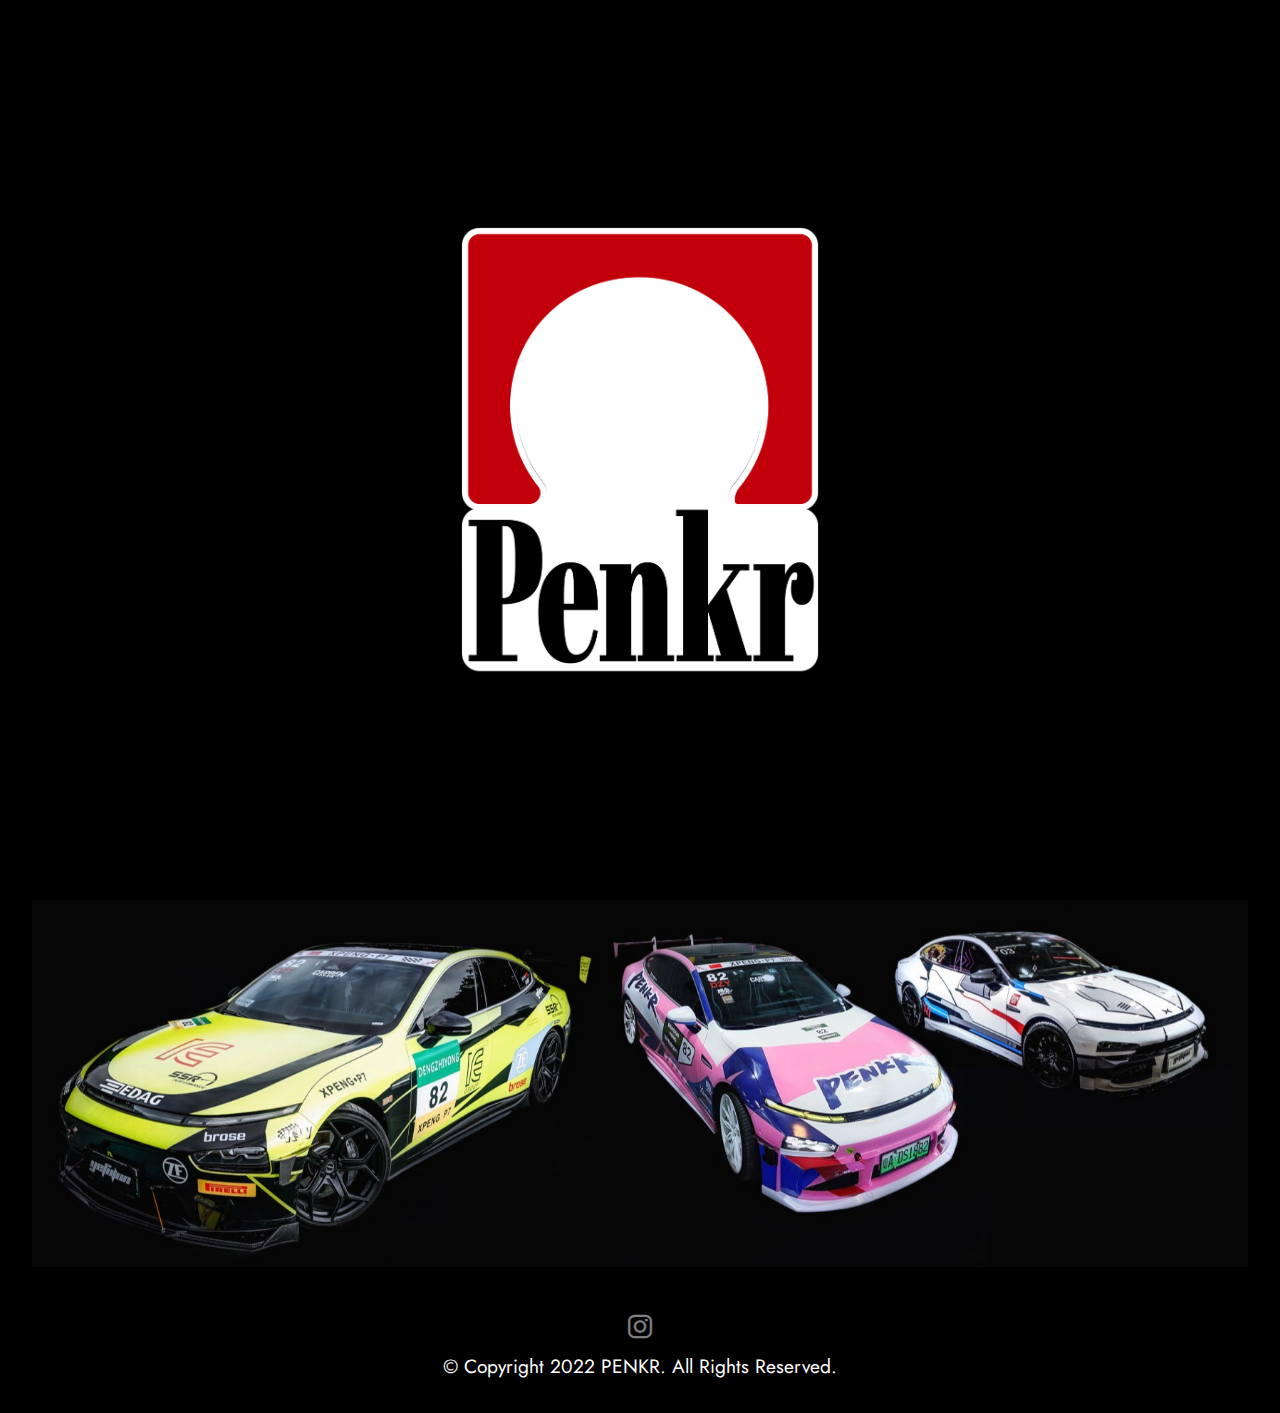
==== index.html @ b7cff3e1 "Add files via upload" ====
<!DOCTYPE html>
<html  >
<head>
  
  <meta charset="UTF-8">
  <meta http-equiv="X-UA-Compatible" content="IE=edge">
  
  <meta name="viewport" content="width=device-width, initial-scale=1, minimum-scale=1">
  <link rel="shortcut icon" href="assets/images/penkr-falcon-128x80.png" type="image/x-icon">
  <meta name="description" content=" sunt in culpa qui officia deserunt mollit anim id est laborum.">
  
  
  <title>PENKR TECH 鹏氪｜小鹏汽车改装套件</title>
  <link rel="stylesheet" href="assets/tether/tether.min.css">
  <link rel="stylesheet" href="assets/bootstrap/css/bootstrap.min.css">
  <link rel="stylesheet" href="assets/bootstrap/css/bootstrap-grid.min.css">
  <link rel="stylesheet" href="assets/bootstrap/css/bootstrap-reboot.min.css">
  <link rel="stylesheet" href="assets/socicon/css/styles.css">
  <link rel="stylesheet" href="assets/theme/css/style.css">
  <link rel="preload" as="style" href="assets/mobirise/css/mbr-additional.css"><link rel="stylesheet" href="assets/mobirise/css/mbr-additional.css" type="text/css">
  
  
  
  
</head>
<body>
  
  <section class="image3 cid-sWVSaYQDVj mbr-fullscreen" id="image3-k">
    

    

    <div class="container-fluid">
        <div class="row justify-content-center">
            <div class="col-12 col-lg-4">
                <div class="image-wrapper">
                    <img src="assets/images/penkr-cig-829x1021.png" alt="Penkr cig">
                    
                </div>
            </div>
        </div>
    </div>
</section>

<section class="image3 cid-sWVYE0H2wD" id="image3-l">
    

    

    <div class="container-fluid">
        <div class="row justify-content-center">
            <div class="col-12 col-lg-12">
                <div class="image-wrapper">
                    <img src="assets/images/collage-cars-copy-2216x627.jpeg" alt="collage cars banner penkr">
                    
                </div>
            </div>
        </div>
    </div>
</section>

<section class="footer3 cid-s48P1Icc8J" once="footers" id="footer3-i">

    

    

    <div class="container">
        <div class="media-container-row align-center mbr-white">
            <div class="row row-links">
                <ul class="foot-menu">
                    
                    
                    
                    
                    
                <li class="foot-menu-item mbr-fonts-style display-7"></li></ul>
            </div>
            <div class="row social-row">
                <div class="social-list align-right pb-2">
                    
                    
                    
                    
                    
                    
                <div class="soc-item">
                        <a href="https://www.instagram.com/penkr_org/" target="_blank">
                            <span class="mbr-iconfont mbr-iconfont-social socicon-instagram socicon"></span>
                        </a>
                    </div></div>
            </div>
            <div class="row row-copirayt">
                <p class="mbr-text mb-0 mbr-fonts-style mbr-white align-center display-7">
                    © Copyright 2022 PENKR. All Rights Reserved.
                </p>
            </div>
        </div>
    </div>
</section><section id="top-1" hidden><a href="https://mobirise.site"></a></section><script src="assets/web/assets/jquery/jquery.min.js"></script>  <script src="assets/popper/popper.min.js"></script>  <script src="assets/tether/tether.min.js"></script>  <script src="assets/bootstrap/js/bootstrap.min.js"></script>  <script src="assets/smoothscroll/smooth-scroll.js"></script>  <script src="assets/theme/js/script.js"></script>  
  
  
</body>
</html>
---- assets/socicon/css/styles.css ----
@charset "UTF-8";

@font-face {
  font-family: 'Socicon';
  src:  url('../fonts/socicon.eot');
  src:  url('../fonts/socicon.eot?#iefix') format('embedded-opentype'),
    url('../fonts/socicon.woff2') format('woff2'),
    url('../fonts/socicon.ttf') format('truetype'),
    url('../fonts/socicon.woff') format('woff'),
    url('../fonts/socicon.svg#socicon') format('svg');
  font-weight: normal;
  font-style: normal;
}

[data-icon]:before {
  font-family: "socicon" !important;
  content: attr(data-icon);
  font-style: normal !important;
  font-weight: normal !important;
  font-variant: normal !important;
  text-transform: none !important;
  speak: none;
  line-height: 1;
  -webkit-font-smoothing: antialiased;
  -moz-osx-font-smoothing: grayscale;
}

[class^="socicon-"], [class*=" socicon-"] {
  /* use !important to prevent issues with browser extensions that change fonts */
  font-family: 'Socicon' !important;
  speak: none;
  font-style: normal;
  font-weight: normal;
  font-variant: normal;
  text-transform: none;
  line-height: 1;

  /* Better Font Rendering =========== */
  -webkit-font-smoothing: antialiased;
  -moz-osx-font-smoothing: grayscale;
}

.socicon-eitaa:before {
  content: "\e97c";
}
.socicon-soroush:before {
  content: "\e97d";
}
.socicon-bale:before {
  content: "\e97e";
}
.socicon-zazzle:before {
  content: "\e97b";
}
.socicon-society6:before {
  content: "\e97a";
}
.socicon-redbubble:before {
  content: "\e979";
}
.socicon-avvo:before {
  content: "\e978";
}
.socicon-stitcher:before {
  content: "\e977";
}
.socicon-googlehangouts:before {
  content: "\e974";
}
.socicon-dlive:before {
  content: "\e975";
}
.socicon-vsco:before {
  content: "\e976";
}
.socicon-flipboard:before {
  content: "\e973";
}
.socicon-ubuntu:before {
  content: "\e958";
}
.socicon-artstation:before {
  content: "\e959";
}
.socicon-invision:before {
  content: "\e95a";
}
.socicon-torial:before {
  content: "\e95b";
}
.socicon-collectorz:before {
  content: "\e95c";
}
.socicon-seenthis:before {
  content: "\e95d";
}
.socicon-googleplaymusic:before {
  content: "\e95e";
}
.socicon-debian:before {
  content: "\e95f";
}
.socicon-filmfreeway:before {
  content: "\e960";
}
.socicon-gnome:before {
  content: "\e961";
}
.socicon-itchio:before {
  content: "\e962";
}
.socicon-jamendo:before {
  content: "\e963";
}
.socicon-mix:before {
  content: "\e964";
}
.socicon-sharepoint:before {
  content: "\e965";
}
.socicon-tinder:before {
  content: "\e966";
}
.socicon-windguru:before {
  content: "\e967";
}
.socicon-cdbaby:before {
  content: "\e968";
}
.socicon-elementaryos:before {
  content: "\e969";
}
.socicon-stage32:before {
  content: "\e96a";
}
.socicon-tiktok:before {
  content: "\e96b";
}
.socicon-gitter:before {
  content: "\e96c";
}
.socicon-letterboxd:before {
  content: "\e96d";
}
.socicon-threema:before {
  content: "\e96e";
}
.socicon-splice:before {
  content: "\e96f";
}
.socicon-metapop:before {
  content: "\e970";
}
.socicon-naver:before {
  content: "\e971";
}
.socicon-remote:before {
  content: "\e972";
}
.socicon-internet:before {
  content: "\e957";
}
.socicon-moddb:before {
  content: "\e94b";
}
.socicon-indiedb:before {
  content: "\e94c";
}
.socicon-traxsource:before {
  content: "\e94d";
}
.socicon-gamefor:before {
  content: "\e94e";
}
.socicon-pixiv:before {
  content: "\e94f";
}
.socicon-myanimelist:before {
  content: "\e950";
}
.socicon-blackberry:before {
  content: "\e951";
}
.socicon-wickr:before {
  content: "\e952";
}
.socicon-spip:before {
  content: "\e953";
}
.socicon-napster:before {
  content: "\e954";
}
.socicon-beatport:before {
  content: "\e955";
}
.socicon-hackerone:before {
  content: "\e956";
}
.socicon-hackernews:before {
  content: "\e946";
}
.socicon-smashwords:before {
  content: "\e947";
}
.socicon-kobo:before {
  content: "\e948";
}
.socicon-bookbub:before {
  content: "\e949";
}
.socicon-mailru:before {
  content: "\e94a";
}
.socicon-gitlab:before {
  content: "\e945";
}
.socicon-instructables:before {
  content: "\e944";
}
.socicon-portfolio:before {
  content: "\e943";
}
.socicon-codered:before {
  content: "\e940";
}
.socicon-origin:before {
  content: "\e941";
}
.socicon-nextdoor:before {
  content: "\e942";
}
.socicon-udemy:before {
  content: "\e93f";
}
.socicon-livemaster:before {
  content: "\e93e";
}
.socicon-crunchbase:before {
  content: "\e93b";
}
.socicon-homefy:before {
  content: "\e93c";
}
.socicon-calendly:before {
  content: "\e93d";
}
.socicon-realtor:before {
  content: "\e90f";
}
.socicon-tidal:before {
  content: "\e910";
}
.socicon-qobuz:before {
  content: "\e911";
}
.socicon-natgeo:before {
  content: "\e912";
}
.socicon-mastodon:before {
  content: "\e913";
}
.socicon-unsplash:before {
  content: "\e914";
}
.socicon-homeadvisor:before {
  content: "\e915";
}
.socicon-angieslist:before {
  content: "\e916";
}
.socicon-codepen:before {
  content: "\e917";
}
.socicon-slack:before {
  content: "\e918";
}
.socicon-openaigym:before {
  content: "\e919";
}
.socicon-logmein:before {
  content: "\e91a";
}
.socicon-fiverr:before {
  content: "\e91b";
}
.socicon-gotomeeting:before {
  content: "\e91c";
}
.socicon-aliexpress:before {
  content: "\e91d";
}
.socicon-guru:before {
  content: "\e91e";
}
.socicon-appstore:before {
  content: "\e91f";
}
.socicon-homes:before {
  content: "\e920";
}
.socicon-zoom:before {
  content: "\e921";
}
.socicon-alibaba:before {
  content: "\e922";
}
.socicon-craigslist:before {
  content: "\e923";
}
.socicon-wix:before {
  content: "\e924";
}
.socicon-redfin:before {
  content: "\e925";
}
.socicon-googlecalendar:before {
  content: "\e926";
}
.socicon-shopify:before {
  content: "\e927";
}
.socicon-freelancer:before {
  content: "\e928";
}
.socicon-seedrs:before {
  content: "\e929";
}
.socicon-bing:before {
  content: "\e92a";
}
.socicon-doodle:before {
  content: "\e92b";
}
.socicon-bonanza:before {
  content: "\e92c";
}
.socicon-squarespace:before {
  content: "\e92d";
}
.socicon-toptal:before {
  content: "\e92e";
}
.socicon-gust:before {
  content: "\e92f";
}
.socicon-ask:before {
  content: "\e930";
}
.socicon-trulia:before {
  content: "\e931";
}
.socicon-loomly:before {
  content: "\e932";
}
.socicon-ghost:before {
  content: "\e933";
}
.socicon-upwork:before {
  content: "\e934";
}
.socicon-fundable:before {
  content: "\e935";
}
.socicon-booking:before {
  content: "\e936";
}
.socicon-googlemaps:before {
  content: "\e937";
}
.socicon-zillow:before {
  content: "\e938";
}
.socicon-niconico:before {
  content: "\e939";
}
.socicon-toneden:before {
  content: "\e93a";
}
.socicon-augment:before {
  content: "\e908";
}
.socicon-bitbucket:before {
  content: "\e909";
}
.socicon-fyuse:before {
  content: "\e90a";
}
.socicon-yt-gaming:before {
  content: "\e90b";
}
.socicon-sketchfab:before {
  content: "\e90c";
}
.socicon-mobcrush:before {
  content: "\e90d";
}
.socicon-microsoft:before {
  content: "\e90e";
}
.socicon-pandora:before {
  content: "\e907";
}
.socicon-messenger:before {
  content: "\e906";
}
.socicon-gamewisp:before {
  content: "\e905";
}
.socicon-bloglovin:before {
  content: "\e904";
}
.socicon-tunein:before {
  content: "\e903";
}
.socicon-gamejolt:before {
  content: "\e901";
}
.socicon-trello:before {
  content: "\e902";
}
.socicon-spreadshirt:before {
  content: "\e900";
}
.socicon-500px:before {
  content: "\e000";
}
.socicon-8tracks:before {
  content: "\e001";
}
.socicon-airbnb:before {
  content: "\e002";
}
.socicon-alliance:before {
  content: "\e003";
}
.socicon-amazon:before {
  content: "\e004";
}
.socicon-amplement:before {
  content: "\e005";
}
.socicon-android:before {
  content: "\e006";
}
.socicon-angellist:before {
  content: "\e007";
}
.socicon-apple:before {
  content: "\e008";
}
.socicon-appnet:before {
  content: "\e009";
}
.socicon-baidu:before {
  content: "\e00a";
}
.socicon-bandcamp:before {
  content: "\e00b";
}
.socicon-battlenet:before {
  content: "\e00c";
}
.socicon-mixer:before {
  content: "\e00d";
}
.socicon-bebee:before {
  content: "\e00e";
}
.socicon-bebo:before {
  content: "\e00f";
}
.socicon-behance:before {
  content: "\e010";
}
.socicon-blizzard:before {
  content: "\e011";
}
.socicon-blogger:before {
  content: "\e012";
}
.socicon-buffer:before {
  content: "\e013";
}
.socicon-chrome:before {
  content: "\e014";
}
.socicon-coderwall:before {
  content: "\e015";
}
.socicon-curse:before {
  content: "\e016";
}
.socicon-dailymotion:before {
  content: "\e017";
}
.socicon-deezer:before {
  content: "\e018";
}
.socicon-delicious:before {
  content: "\e019";
}
.socicon-deviantart:before {
  content: "\e01a";
}
.socicon-diablo:before {
  content: "\e01b";
}
.socicon-digg:before {
  content: "\e01c";
}
.socicon-discord:before {
  content: "\e01d";
}
.socicon-disqus:before {
  content: "\e01e";
}
.socicon-douban:before {
  content: "\e01f";
}
.socicon-draugiem:before {
  content: "\e020";
}
.socicon-dribbble:before {
  content: "\e021";
}
.socicon-drupal:before {
  content: "\e022";
}
.socicon-ebay:before {
  content: "\e023";
}
.socicon-ello:before {
  content: "\e024";
}
.socicon-endomodo:before {
  content: "\e025";
}
.socicon-envato:before {
  content: "\e026";
}
.socicon-etsy:before {
  content: "\e027";
}
.socicon-facebook:before {
  content: "\e028";
}
.socicon-feedburner:before {
  content: "\e029";
}
.socicon-filmweb:before {
  content: "\e02a";
}
.socicon-firefox:before {
  content: "\e02b";
}
.socicon-flattr:before {
  content: "\e02c";
}
.socicon-flickr:before {
  content: "\e02d";
}
.socicon-formulr:before {
  content: "\e02e";
}
.socicon-forrst:before {
  content: "\e02f";
}
.socicon-foursquare:before {
  content: "\e030";
}
.socicon-friendfeed:before {
  content: "\e031";
}
.socicon-github:before {
  content: "\e032";
}
.socicon-goodreads:before {
  content: "\e033";
}
.socicon-google:before {
  content: "\e034";
}
.socicon-googlescholar:before {
  content: "\e035";
}
.socicon-googlegroups:before {
  content: "\e036";
}
.socicon-googlephotos:before {
  content: "\e037";
}
.socicon-googleplus:before {
  content: "\e038";
}
.socicon-grooveshark:before {
  content: "\e039";
}
.socicon-hackerrank:before {
  content: "\e03a";
}
.socicon-hearthstone:before {
  content: "\e03b";
}
.socicon-hellocoton:before {
  content: "\e03c";
}
.socicon-heroes:before {
  content: "\e03d";
}
.socicon-smashcast:before {
  content: "\e03e";
}
.socicon-horde:before {
  content: "\e03f";
}
.socicon-houzz:before {
  content: "\e040";
}
.socicon-icq:before {
  content: "\e041";
}
.socicon-identica:before {
  content: "\e042";
}
.socicon-imdb:before {
  content: "\e043";
}
.socicon-instagram:before {
  content: "\e044";
}
.socicon-issuu:before {
  content: "\e045";
}
.socicon-istock:before {
  content: "\e046";
}
.socicon-itunes:before {
  content: "\e047";
}
.socicon-keybase:before {
  content: "\e048";
}
.socicon-lanyrd:before {
  content: "\e049";
}
.socicon-lastfm:before {
  content: "\e04a";
}
.socicon-line:before {
  content: "\e04b";
}
.socicon-linkedin:before {
  content: "\e04c";
}
.socicon-livejournal:before {
  content: "\e04d";
}
.socicon-lyft:before {
  content: "\e04e";
}
.socicon-macos:before {
  content: "\e04f";
}
.socicon-mail:before {
  content: "\e050";
}
.socicon-medium:before {
  content: "\e051";
}
.socicon-meetup:before {
  content: "\e052";
}
.socicon-mixcloud:before {
  content: "\e053";
}
.socicon-modelmayhem:before {
  content: "\e054";
}
.socicon-mumble:before {
  content: "\e055";
}
.socicon-myspace:before {
  content: "\e056";
}
.socicon-newsvine:before {
  content: "\e057";
}
.socicon-nintendo:before {
  content: "\e058";
}
.socicon-npm:before {
  content: "\e059";
}
.socicon-odnoklassniki:before {
  content: "\e05a";
}
.socicon-openid:before {
  content: "\e05b";
}
.socicon-opera:before {
  content: "\e05c";
}
.socicon-outlook:before {
  content: "\e05d";
}
.socicon-overwatch:before {
  content: "\e05e";
}
.socicon-patreon:before {
  content: "\e05f";
}
.socicon-paypal:before {
  content: "\e060";
}
.socicon-periscope:before {
  content: "\e061";
}
.socicon-persona:before {
  content: "\e062";
}
.socicon-pinterest:before {
  content: "\e063";
}
.socicon-play:before {
  content: "\e064";
}
.socicon-player:before {
  content: "\e065";
}
.socicon-playstation:before {
  content: "\e066";
}
.socicon-pocket:before {
  content: "\e067";
}
.socicon-qq:before {
  content: "\e068";
}
.socicon-quora:before {
  content: "\e069";
}
.socicon-raidcall:before {
  content: "\e06a";
}
.socicon-ravelry:before {
  content: "\e06b";
}
.socicon-reddit:before {
  content: "\e06c";
}
.socicon-renren:before {
  content: "\e06d";
}
.socicon-researchgate:before {
  content: "\e06e";
}
.socicon-residentadvisor:before {
  content: "\e06f";
}
.socicon-reverbnation:before {
  content: "\e070";
}
.socicon-rss:before {
  content: "\e071";
}
.socicon-sharethis:before {
  content: "\e072";
}
.socicon-skype:before {
  content: "\e073";
}
.socicon-slideshare:before {
  content: "\e074";
}
.socicon-smugmug:before {
  content: "\e075";
}
.socicon-snapchat:before {
  content: "\e076";
}
.socicon-songkick:before {
  content: "\e077";
}
.socicon-soundcloud:before {
  content: "\e078";
}
.socicon-spotify:before {
  content: "\e079";
}
.socicon-stackexchange:before {
  content: "\e07a";
}
.socicon-stackoverflow:before {
  content: "\e07b";
}
.socicon-starcraft:before {
  content: "\e07c";
}
.socicon-stayfriends:before {
  content: "\e07d";
}
.socicon-steam:before {
  content: "\e07e";
}
.socicon-storehouse:before {
  content: "\e07f";
}
.socicon-strava:before {
  content: "\e080";
}
.socicon-streamjar:before {
  content: "\e081";
}
.socicon-stumbleupon:before {
  content: "\e082";
}
.socicon-swarm:before {
  content: "\e083";
}
.socicon-teamspeak:before {
  content: "\e084";
}
.socicon-teamviewer:before {
  content: "\e085";
}
.socicon-technorati:before {
  content: "\e086";
}
.socicon-telegram:before {
  content: "\e087";
}
.socicon-tripadvisor:before {
  content: "\e088";
}
.socicon-tripit:before {
  content: "\e089";
}
.socicon-triplej:before {
  content: "\e08a";
}
.socicon-tumblr:before {
  content: "\e08b";
}
.socicon-twitch:before {
  content: "\e08c";
}
.socicon-twitter:before {
  content: "\e08d";
}
.socicon-uber:before {
  content: "\e08e";
}
.socicon-ventrilo:before {
  content: "\e08f";
}
.socicon-viadeo:before {
  content: "\e090";
}
.socicon-viber:before {
  content: "\e091";
}
.socicon-viewbug:before {
  content: "\e092";
}
.socicon-vimeo:before {
  content: "\e093";
}
.socicon-vine:before {
  content: "\e094";
}
.socicon-vkontakte:before {
  content: "\e095";
}
.socicon-warcraft:before {
  content: "\e096";
}
.socicon-wechat:before {
  content: "\e097";
}
.socicon-weibo:before {
  content: "\e098";
}
.socicon-whatsapp:before {
  content: "\e099";
}
.socicon-wikipedia:before {
  content: "\e09a";
}
.socicon-windows:before {
  content: "\e09b";
}
.socicon-wordpress:before {
  content: "\e09c";
}
.socicon-wykop:before {
  content: "\e09d";
}
.socicon-xbox:before {
  content: "\e09e";
}
.socicon-xing:before {
  content: "\e09f";
}
.socicon-yahoo:before {
  content: "\e0a0";
}
.socicon-yammer:before {
  content: "\e0a1";
}
.socicon-yandex:before {
  content: "\e0a2";
}
.socicon-yelp:before {
  content: "\e0a3";
}
.socicon-younow:before {
  content: "\e0a4";
}
.socicon-youtube:before {
  content: "\e0a5";
}
.socicon-zapier:before {
  content: "\e0a6";
}
.socicon-zerply:before {
  content: "\e0a7";
}
.socicon-zomato:before {
  content: "\e0a8";
}
.socicon-zynga:before {
  content: "\e0a9";
}
---- assets/theme/css/style.css ----
section {
  background-color: #ffffff;
}

body {
  font-style: normal;
  line-height: 1.5;
  font-weight: 400;
  color: #232323;
  position: relative;
}

section,
.container,
.container-fluid {
  position: relative;
  word-wrap: break-word;
}

a.mbr-iconfont:hover {
  text-decoration: none;
}

.article .lead p,
.article .lead ul,
.article .lead ol,
.article .lead pre,
.article .lead blockquote {
  margin-bottom: 0;
}

a {
  font-style: normal;
  font-weight: 400;
  cursor: pointer;
}

a, a:hover {
  text-decoration: none;
}

.mbr-section-title {
  font-style: normal;
  line-height: 1.3;
}

.mbr-section-subtitle {
  line-height: 1.3;
}

.mbr-text {
  font-style: normal;
  line-height: 1.7;
}

h1,
h2,
h3,
h4,
h5,
h6,
.display-1,
.display-2,
.display-4,
.display-5,
.display-7,
span,
p,
a {
  line-height: 1;
  word-break: break-word;
  word-wrap: break-word;
  font-weight: 400;
}

b,
strong {
  font-weight: bold;
}

input:-webkit-autofill, input:-webkit-autofill:hover, input:-webkit-autofill:focus, input:-webkit-autofill:active {
  -webkit-transition-delay: 9999s;
          transition-delay: 9999s;
  -webkit-transition-property: background-color, color;
  transition-property: background-color, color;
}

textarea[type="hidden"] {
  display: none;
}

section {
  background-position: 50% 50%;
  background-repeat: no-repeat;
  background-size: cover;
}

section .mbr-background-video,
section .mbr-background-video-preview {
  position: absolute;
  bottom: 0;
  left: 0;
  right: 0;
  top: 0;
}

.hidden {
  visibility: hidden;
}

.mbr-z-index20 {
  z-index: 20;
}

/*! Base colors */
.mbr-white {
  color: #ffffff;
}

.mbr-black {
  color: #111111;
}

.mbr-bg-white {
  background-color: #ffffff;
}

.mbr-bg-black {
  background-color: #000000;
}

/*! Text-aligns */
.align-left {
  text-align: left;
}

.align-center {
  text-align: center;
}

.align-right {
  text-align: right;
}

/*! Font-weight  */
.mbr-light {
  font-weight: 300;
}

.mbr-regular {
  font-weight: 400;
}

.mbr-semibold {
  font-weight: 500;
}

.mbr-bold {
  font-weight: 700;
}

/*! Media  */
.media-content {
  -ms-flex-preferred-size: 100%;
      flex-basis: 100%;
}

.media-container-row {
  display: -webkit-box;
  display: -ms-flexbox;
  display: flex;
  -webkit-box-orient: horizontal;
  -webkit-box-direction: normal;
      -ms-flex-direction: row;
          flex-direction: row;
  -ms-flex-wrap: wrap;
      flex-wrap: wrap;
  -webkit-box-pack: center;
      -ms-flex-pack: center;
          justify-content: center;
  -ms-flex-line-pack: center;
      align-content: center;
  -webkit-box-align: start;
      -ms-flex-align: start;
          align-items: start;
}

.media-container-row .media-size-item {
  width: 400px;
}

.media-container-column {
  display: -webkit-box;
  display: -ms-flexbox;
  display: flex;
  -webkit-box-orient: vertical;
  -webkit-box-direction: normal;
      -ms-flex-direction: column;
          flex-direction: column;
  -ms-flex-wrap: wrap;
      flex-wrap: wrap;
  -webkit-box-pack: center;
      -ms-flex-pack: center;
          justify-content: center;
  -ms-flex-line-pack: center;
      align-content: center;
  -webkit-box-align: stretch;
      -ms-flex-align: stretch;
          align-items: stretch;
}

.media-container-column > * {
  width: 100%;
}

@media (min-width: 992px) {
  .media-container-row {
    -ms-flex-wrap: nowrap;
        flex-wrap: nowrap;
  }
}

figure {
  margin-bottom: 0;
  overflow: hidden;
}

figure[mbr-media-size] {
  -webkit-transition: width 0.1s;
  transition: width 0.1s;
}

img,
iframe {
  display: block;
  width: 100%;
}

.card {
  background-color: transparent;
  border: none;
}

.card-box {
  width: 100%;
}

.card-img {
  text-align: center;
  -ms-flex-negative: 0;
      flex-shrink: 0;
  -webkit-flex-shrink: 0;
}

.media {
  max-width: 100%;
  margin: 0 auto;
}

.mbr-figure {
  -ms-flex-item-align: center;
      -ms-grid-row-align: center;
      align-self: center;
}

.media-container > div {
  max-width: 100%;
}

.mbr-figure img,
.card-img img {
  width: 100%;
}

@media (max-width: 991px) {
  .media-size-item {
    width: auto !important;
  }
  .media {
    width: auto;
  }
  .mbr-figure {
    width: 100% !important;
  }
}

/*! Buttons */
.mbr-section-btn {
  margin-left: -0.6rem;
  margin-right: -0.6rem;
  font-size: 0;
}

.btn {
  font-weight: 600;
  border-width: 1px;
  font-style: normal;
  margin: 0.6rem 0.6rem;
  white-space: normal;
  -webkit-transition: all 0.2s ease-in-out;
  transition: all 0.2s ease-in-out;
  display: -webkit-inline-box;
  display: -ms-inline-flexbox;
  display: inline-flex;
  -webkit-box-align: center;
      -ms-flex-align: center;
          align-items: center;
  -webkit-box-pack: center;
      -ms-flex-pack: center;
          justify-content: center;
  word-break: break-word;
}

.btn-sm {
  font-weight: 600;
  letter-spacing: 0px;
  -webkit-transition: all 0.3s ease-in-out;
  transition: all 0.3s ease-in-out;
}

.btn-md {
  font-weight: 600;
  letter-spacing: 0px;
  -webkit-transition: all 0.3s ease-in-out;
  transition: all 0.3s ease-in-out;
}

.btn-lg {
  font-weight: 600;
  letter-spacing: 0px;
  -webkit-transition: all 0.3s ease-in-out;
  transition: all 0.3s ease-in-out;
}

.btn-form {
  margin: 0;
}

.btn-form:hover {
  cursor: pointer;
}

nav .mbr-section-btn {
  margin-left: 0rem;
  margin-right: 0rem;
}

/*! Btn icon margin */
.btn .mbr-iconfont,
.btn.btn-sm .mbr-iconfont {
  -webkit-box-ordinal-group: 2;
      -ms-flex-order: 1;
          order: 1;
  cursor: pointer;
  margin-left: 0.5rem;
  vertical-align: sub;
}

.btn.btn-md .mbr-iconfont,
.btn.btn-md .mbr-iconfont {
  margin-left: 0.8rem;
}

.mbr-regular {
  font-weight: 400;
}

.mbr-semibold {
  font-weight: 500;
}

.mbr-bold {
  font-weight: 700;
}

[type="submit"] {
  -webkit-appearance: none;
}

/*! Full-screen */
.mbr-fullscreen .mbr-overlay {
  min-height: 100vh;
}

.mbr-fullscreen {
  display: -webkit-box;
  display: -ms-flexbox;
  display: flex;
  display: -moz-flex;
  display: -ms-flex;
  display: -o-flex;
  -webkit-box-align: center;
      -ms-flex-align: center;
          align-items: center;
  min-height: 100vh;
  padding-top: 3rem;
  padding-bottom: 3rem;
}

/*! Map */
.map {
  height: 25rem;
  position: relative;
}

.map iframe {
  width: 100%;
  height: 100%;
}

/*! Scroll to top arrow */
.mbr-arrow-up {
  bottom: 25px;
  right: 90px;
  position: fixed;
  text-align: right;
  z-index: 5000;
  color: #ffffff;
  font-size: 22px;
}

.mbr-arrow-up a {
  background: rgba(0, 0, 0, 0.2);
  border-radius: 50%;
  color: #fff;
  display: inline-block;
  height: 60px;
  width: 60px;
  border: 2px solid #fff;
  outline-style: none !important;
  position: relative;
  text-decoration: none;
  -webkit-transition: all 0.3s ease-in-out;
  transition: all 0.3s ease-in-out;
  cursor: pointer;
  text-align: center;
}

.mbr-arrow-up a:hover {
  background-color: rgba(0, 0, 0, 0.4);
}

.mbr-arrow-up a i {
  line-height: 60px;
}

.mbr-arrow-up-icon {
  display: block;
  color: #fff;
}

.mbr-arrow-up-icon::before {
  content: "\203a";
  display: inline-block;
  font-family: serif;
  font-size: 22px;
  line-height: 1;
  font-style: normal;
  position: relative;
  top: 6px;
  left: -4px;
  -webkit-transform: rotate(-90deg);
          transform: rotate(-90deg);
}

/*! Arrow Down */
.mbr-arrow {
  position: absolute;
  bottom: 45px;
  left: 50%;
  width: 60px;
  height: 60px;
  cursor: pointer;
  background-color: rgba(80, 80, 80, 0.5);
  border-radius: 50%;
  -webkit-transform: translateX(-50%);
          transform: translateX(-50%);
}

@media (max-width: 767px) {
  .mbr-arrow {
    display: none;
  }
}

.mbr-arrow > a {
  display: inline-block;
  text-decoration: none;
  outline-style: none;
  -webkit-animation: arrowdown 1.7s ease-in-out infinite;
          animation: arrowdown 1.7s ease-in-out infinite;
  color: #ffffff;
}

.mbr-arrow > a > i {
  position: absolute;
  top: -2px;
  left: 15px;
  font-size: 2rem;
}

#scrollToTop a i::before {
  content: "";
  position: absolute;
  display: block;
  border-bottom: 2.5px solid #fff;
  border-left: 2.5px solid #fff;
  width: 27.8%;
  height: 27.8%;
  left: 50%;
  top: 50%;
  -webkit-transform: rotate(135deg);
  transform: translateY(-30%) translateX(-50%) rotate(135deg);
}

@keyframes arrowdown {
  0% {
    -webkit-transform: translateY(0px);
            transform: translateY(0px);
  }
  50% {
    -webkit-transform: translateY(-5px);
            transform: translateY(-5px);
  }
  100% {
    -webkit-transform: translateY(0px);
            transform: translateY(0px);
  }
}

@-webkit-keyframes arrowdown {
  0% {
    -webkit-transform: translateY(0px);
            transform: translateY(0px);
  }
  50% {
    -webkit-transform: translateY(-5px);
            transform: translateY(-5px);
  }
  100% {
    -webkit-transform: translateY(0px);
            transform: translateY(0px);
  }
}

@media (max-width: 500px) {
  .mbr-arrow-up {
    left: 50%;
    right: auto;
  }
}

/*Gradients animation*/
@keyframes gradient-animation {
  from {
    background-position: 0% 100%;
    -webkit-animation-timing-function: ease-in-out;
            animation-timing-function: ease-in-out;
  }
  to {
    background-position: 100% 0%;
    -webkit-animation-timing-function: ease-in-out;
            animation-timing-function: ease-in-out;
  }
}

@-webkit-keyframes gradient-animation {
  from {
    background-position: 0% 100%;
    -webkit-animation-timing-function: ease-in-out;
            animation-timing-function: ease-in-out;
  }
  to {
    background-position: 100% 0%;
    -webkit-animation-timing-function: ease-in-out;
            animation-timing-function: ease-in-out;
  }
}

.bg-gradient {
  background-size: 200% 200%;
  animation: gradient-animation 5s infinite alternate;
  -webkit-animation: gradient-animation 5s infinite alternate;
}

.menu .navbar-brand {
  display: -webkit-flex;
}

.menu .navbar-brand span {
  display: -webkit-box;
  display: -ms-flexbox;
  display: flex;
  display: -webkit-flex;
}

.menu .navbar-brand .navbar-caption-wrap {
  display: -webkit-flex;
}

.menu .navbar-brand .navbar-logo img {
  display: -webkit-flex;
}

@media (min-width: 768px) and (max-width: 991px) {
  .menu .navbar-toggleable-sm .navbar-nav {
    display: -webkit-box;
    display: -ms-flexbox;
  }
}

@media (max-width: 991px) {
  .menu .navbar-collapse {
    max-height: 93.5vh;
  }
  .menu .navbar-collapse.show {
    overflow: auto;
  }
}

@media (min-width: 992px) {
  .menu .navbar-nav.nav-dropdown {
    display: -webkit-flex;
  }
  .menu .navbar-toggleable-sm .navbar-collapse {
    display: -webkit-flex !important;
  }
  .menu .collapsed .navbar-collapse {
    max-height: 93.5vh;
  }
  .menu .collapsed .navbar-collapse.show {
    overflow: auto;
  }
}

@media (max-width: 767px) {
  .menu .navbar-collapse {
    max-height: 80vh;
  }
}

.nav-link .mbr-iconfont {
  margin-right: .5rem;
}

.navbar {
  display: -webkit-flex;
  -webkit-flex-wrap: wrap;
  -webkit-align-items: center;
  -webkit-justify-content: space-between;
}

.navbar-collapse {
  -webkit-flex-basis: 100%;
  -webkit-flex-grow: 1;
  -webkit-align-items: center;
}

.nav-dropdown .link {
  padding: 0.667em 1.667em !important;
  margin: 0 !important;
}

.nav {
  display: -webkit-flex;
  -webkit-flex-wrap: wrap;
}

.row {
  display: -webkit-flex;
  -webkit-flex-wrap: wrap;
}

.justify-content-center {
  -webkit-justify-content: center;
}

.form-inline {
  display: -webkit-flex;
}

.card-wrapper {
  -webkit-flex: 1;
}

.carousel-control {
  z-index: 10;
  display: -webkit-flex;
}

.carousel-controls {
  display: -webkit-flex;
}

.media {
  display: -webkit-flex;
}

.form-group:focus {
  outline: none;
}

.jq-selectbox__select {
  padding: 7px 0;
  position: relative;
}

.jq-selectbox__dropdown {
  overflow: hidden;
  border-radius: 10px;
  position: absolute;
  top: 100%;
  left: 0 !important;
  width: 100% !important;
}

.jq-selectbox__trigger-arrow {
  right: 0;
  -webkit-transform: translateY(-50%);
          transform: translateY(-50%);
}

.jq-selectbox li {
  padding: 1.07em 0.5em;
}

input[type="range"] {
  padding-left: 0 !important;
  padding-right: 0 !important;
}

.modal-dialog,
.modal-content {
  height: 100%;
}

.modal-dialog .carousel-inner {
  height: calc(100vh - 1.75rem);
}

@media (max-width: 575px) {
  .modal-dialog .carousel-inner {
    height: calc(100vh - 1rem);
  }
}

.carousel-item {
  text-align: center;
}

.carousel-item img {
  margin: auto;
}

.navbar-toggler {
  -webkit-align-self: flex-start;
  -ms-flex-item-align: start;
  align-self: flex-start;
  padding: 0.25rem 0.75rem;
  font-size: 1.25rem;
  line-height: 1;
  background: transparent;
  border: 1px solid transparent;
  border-radius: 0.25rem;
}

.navbar-toggler:focus,
.navbar-toggler:hover {
  text-decoration: none;
}

.navbar-toggler-icon {
  display: inline-block;
  width: 1.5em;
  height: 1.5em;
  vertical-align: middle;
  content: "";
  background: no-repeat center center;
  background-size: 100% 100%;
}

.navbar-toggler-left {
  position: absolute;
  left: 1rem;
}

.navbar-toggler-right {
  position: absolute;
  right: 1rem;
}

.card-img {
  width: auto;
}

.menu .navbar.collapsed:not(.beta-menu) {
  -webkit-box-orient: vertical;
  -webkit-box-direction: normal;
      -ms-flex-direction: column;
          flex-direction: column;
}

.carousel-item.active,
.carousel-item-next,
.carousel-item-prev {
  display: -webkit-box;
  display: -ms-flexbox;
  display: flex;
}

.note-air-layout .dropup .dropdown-menu,
.note-air-layout .navbar-fixed-bottom .dropdown .dropdown-menu {
  bottom: initial !important;
}

html,
body {
  height: auto;
  min-height: 100vh;
}

.dropup .dropdown-toggle::after {
  display: none;
}

.form-asterisk {
  font-family: initial;
  position: absolute;
  top: -2px;
  font-weight: normal;
}

.form-control-label {
  position: relative;
  cursor: pointer;
  margin-bottom: 0.357em;
  padding: 0;
}

.alert {
  color: #ffffff;
  border-radius: 0;
  border: 0;
  font-size: 1.1rem;
  line-height: 1.5;
  margin-bottom: 1.875rem;
  padding: 1.25rem;
  position: relative;
  text-align: center;
}

.alert.alert-form::after {
  background-color: inherit;
  bottom: -7px;
  content: "";
  display: block;
  height: 14px;
  left: 50%;
  margin-left: -7px;
  position: absolute;
  -webkit-transform: rotate(45deg);
          transform: rotate(45deg);
  width: 14px;
}

.form-control {
  background-color: #ffffff;
  background-clip: border-box;
  color: #232323;
  line-height: 1rem !important;
  height: auto;
  padding: 0.6rem 1.2rem;
  -webkit-transition: border-color 0.25s ease 0s;
  transition: border-color 0.25s ease 0s;
  border: 1px solid transparent !important;
  border-radius: 4px;
  -webkit-box-shadow: rgba(0, 0, 0, 0.07) 0px 1px 1px 0px, rgba(0, 0, 0, 0.07) 0px 1px 3px 0px, rgba(0, 0, 0, 0.03) 0px 0px 0px 1px;
          box-shadow: rgba(0, 0, 0, 0.07) 0px 1px 1px 0px, rgba(0, 0, 0, 0.07) 0px 1px 3px 0px, rgba(0, 0, 0, 0.03) 0px 0px 0px 1px;
}

.form-active .form-control:invalid {
  border-color: red;
}

form .row {
  margin-left: -0.6rem;
  margin-right: -0.6rem;
}

form .row [class*="col"] {
  padding-left: 0.6rem;
  padding-right: 0.6rem;
}

form .mbr-section-btn {
  margin: 0;
  padding-left: 0.6rem;
  padding-right: 0.6rem;
}

form .btn {
  display: -webkit-box;
  display: -ms-flexbox;
  display: flex;
  padding: 0.6rem 1.2rem;
  margin: 0;
}

form .form-check-input {
  margin-top: .5;
}

textarea.form-control {
  line-height: 1.5rem !important;
}

.form-group {
  margin-bottom: 1.2rem;
}

.form-control,
form .btn {
  min-height: 48px;
}

.gdpr-block label span.textGDPR input[name='gdpr'] {
  top: 7px;
}

.form-control:focus {
  -webkit-box-shadow: none;
          box-shadow: none;
}

:focus {
  outline: none;
}

.mbr-overlay {
  background-color: #000;
  bottom: 0;
  left: 0;
  opacity: 0.5;
  position: absolute;
  right: 0;
  top: 0;
  z-index: 0;
  pointer-events: none;
}

blockquote {
  font-style: italic;
  padding: 3rem;
  font-size: 1.09rem;
  position: relative;
  border-left: 3px solid;
}

ul,
ol,
pre,
blockquote {
  margin-bottom: 2.3125rem;
}

.mt-4 {
  margin-top: 2rem !important;
}

.mb-4 {
  margin-bottom: 2rem !important;
}

@media (min-width: 992px) {
  .container {
    padding-left: 16px;
    padding-right: 16px;
  }
  .row {
    margin-left: -16px;
    margin-right: -16px;
  }
  .row > [class*="col"] {
    padding-left: 16px;
    padding-right: 16px;
  }
}

@media (min-width: 768px) {
  .container-fluid {
    padding-left: 32px;
    padding-right: 32px;
  }
}

@media (min-width: 768px) and (max-width: 991px) {
  .mbr-container {
    padding-left: 32px;
    padding-right: 32px;
  }
}

@media (max-width: 767px) {
  .mbr-container {
    padding-left: 16px;
    padding-right: 16px;
  }
}

.card-wrapper,
.item-wrapper {
  overflow: hidden;
}

.app-video-wrapper > img {
  opacity: 1;
}
/*# sourceMappingURL=style.css.map */.engine {
	position: absolute;
	text-indent: -2400px;
	text-align: center;
	padding: 0;
	top: 0;
	left: -2400px;
}
---- assets/mobirise/css/mbr-additional.css ----
@import url(https://fonts.googleapis.com/css?family=Jost:100,200,300,400,500,600,700,800,900,100i,200i,300i,400i,500i,600i,700i,800i,900i&display=swap);





body {
  font-family: IBM Plex Sans;
}
.display-1 {
  font-family: 'Jost', sans-serif;
  font-size: 4.6rem;
  line-height: 1.1;
}
.display-1 > .mbr-iconfont {
  font-size: 5.75rem;
}
.display-2 {
  font-family: 'Jost', sans-serif;
  font-size: 3rem;
  line-height: 1.1;
}
.display-2 > .mbr-iconfont {
  font-size: 3.75rem;
}
.display-4 {
  font-family: 'Jost', sans-serif;
  font-size: 1.1rem;
  line-height: 1.5;
}
.display-4 > .mbr-iconfont {
  font-size: 1.375rem;
}
.display-5 {
  font-family: 'Jost', sans-serif;
  font-size: 2.2rem;
  line-height: 1.5;
}
.display-5 > .mbr-iconfont {
  font-size: 2.75rem;
}
.display-7 {
  font-family: 'Jost', sans-serif;
  font-size: 1.2rem;
  line-height: 1.5;
}
.display-7 > .mbr-iconfont {
  font-size: 1.5rem;
}
/* ---- Fluid typography for mobile devices ---- */
/* 1.4 - font scale ratio ( bootstrap == 1.42857 ) */
/* 100vw - current viewport width */
/* (48 - 20)  48 == 48rem == 768px, 20 == 20rem == 320px(minimal supported viewport) */
/* 0.65 - min scale variable, may vary */
@media (max-width: 992px) {
  .display-1 {
    font-size: 3.68rem;
  }
}
@media (max-width: 768px) {
  .display-1 {
    font-size: 3.22rem;
    font-size: calc( 2.26rem + (4.6 - 2.26) * ((100vw - 20rem) / (48 - 20)));
    line-height: calc( 1.1 * (2.26rem + (4.6 - 2.26) * ((100vw - 20rem) / (48 - 20))));
  }
  .display-2 {
    font-size: 2.4rem;
    font-size: calc( 1.7rem + (3 - 1.7) * ((100vw - 20rem) / (48 - 20)));
    line-height: calc( 1.3 * (1.7rem + (3 - 1.7) * ((100vw - 20rem) / (48 - 20))));
  }
  .display-4 {
    font-size: 0.88rem;
    font-size: calc( 1.0350000000000001rem + (1.1 - 1.0350000000000001) * ((100vw - 20rem) / (48 - 20)));
    line-height: calc( 1.4 * (1.0350000000000001rem + (1.1 - 1.0350000000000001) * ((100vw - 20rem) / (48 - 20))));
  }
  .display-5 {
    font-size: 1.76rem;
    font-size: calc( 1.42rem + (2.2 - 1.42) * ((100vw - 20rem) / (48 - 20)));
    line-height: calc( 1.4 * (1.42rem + (2.2 - 1.42) * ((100vw - 20rem) / (48 - 20))));
  }
  .display-7 {
    font-size: 0.96rem;
    font-size: calc( 1.07rem + (1.2 - 1.07) * ((100vw - 20rem) / (48 - 20)));
    line-height: calc( 1.4 * (1.07rem + (1.2 - 1.07) * ((100vw - 20rem) / (48 - 20))));
  }
}
/* Buttons */
.btn {
  padding: 0.6rem 1.2rem;
  border-radius: 4px;
}
.btn-sm {
  padding: 0.6rem 1.2rem;
  border-radius: 4px;
}
.btn-md {
  padding: 0.6rem 1.2rem;
  border-radius: 4px;
}
.btn-lg {
  padding: 1rem 2.6rem;
  border-radius: 4px;
}
.bg-primary {
  background-color: #6592e6 !important;
}
.bg-success {
  background-color: #40b0bf !important;
}
.bg-info {
  background-color: #47b5ed !important;
}
.bg-warning {
  background-color: #ffe161 !important;
}
.bg-danger {
  background-color: #ff9966 !important;
}
.btn-primary,
.btn-primary:active {
  background-color: #6592e6 !important;
  border-color: #6592e6 !important;
  color: #ffffff !important;
  box-shadow: 0 2px 2px 0 rgba(0, 0, 0, 0.2);
}
.btn-primary:hover,
.btn-primary:focus,
.btn-primary.focus,
.btn-primary.active {
  color: #ffffff !important;
  background-color: #2260d2 !important;
  border-color: #2260d2 !important;
  box-shadow: 0 2px 5px 0 rgba(0, 0, 0, 0.2);
}
.btn-primary.disabled,
.btn-primary:disabled {
  color: #ffffff !important;
  background-color: #2260d2 !important;
  border-color: #2260d2 !important;
}
.btn-secondary,
.btn-secondary:active {
  background-color: #ff6666 !important;
  border-color: #ff6666 !important;
  color: #ffffff !important;
  box-shadow: 0 2px 2px 0 rgba(0, 0, 0, 0.2);
}
.btn-secondary:hover,
.btn-secondary:focus,
.btn-secondary.focus,
.btn-secondary.active {
  color: #ffffff !important;
  background-color: #ff0f0f !important;
  border-color: #ff0f0f !important;
  box-shadow: 0 2px 5px 0 rgba(0, 0, 0, 0.2);
}
.btn-secondary.disabled,
.btn-secondary:disabled {
  color: #ffffff !important;
  background-color: #ff0f0f !important;
  border-color: #ff0f0f !important;
}
.btn-info,
.btn-info:active {
  background-color: #47b5ed !important;
  border-color: #47b5ed !important;
  color: #ffffff !important;
  box-shadow: 0 2px 2px 0 rgba(0, 0, 0, 0.2);
}
.btn-info:hover,
.btn-info:focus,
.btn-info.focus,
.btn-info.active {
  color: #ffffff !important;
  background-color: #148cca !important;
  border-color: #148cca !important;
  box-shadow: 0 2px 5px 0 rgba(0, 0, 0, 0.2);
}
.btn-info.disabled,
.btn-info:disabled {
  color: #ffffff !important;
  background-color: #148cca !important;
  border-color: #148cca !important;
}
.btn-success,
.btn-success:active {
  background-color: #40b0bf !important;
  border-color: #40b0bf !important;
  color: #ffffff !important;
  box-shadow: 0 2px 2px 0 rgba(0, 0, 0, 0.2);
}
.btn-success:hover,
.btn-success:focus,
.btn-success.focus,
.btn-success.active {
  color: #ffffff !important;
  background-color: #2a747e !important;
  border-color: #2a747e !important;
  box-shadow: 0 2px 5px 0 rgba(0, 0, 0, 0.2);
}
.btn-success.disabled,
.btn-success:disabled {
  color: #ffffff !important;
  background-color: #2a747e !important;
  border-color: #2a747e !important;
}
.btn-warning,
.btn-warning:active {
  background-color: #ffe161 !important;
  border-color: #ffe161 !important;
  color: #614f00 !important;
  box-shadow: 0 2px 2px 0 rgba(0, 0, 0, 0.2);
}
.btn-warning:hover,
.btn-warning:focus,
.btn-warning.focus,
.btn-warning.active {
  color: #0a0800 !important;
  background-color: #ffd10a !important;
  border-color: #ffd10a !important;
  box-shadow: 0 2px 5px 0 rgba(0, 0, 0, 0.2);
}
.btn-warning.disabled,
.btn-warning:disabled {
  color: #614f00 !important;
  background-color: #ffd10a !important;
  border-color: #ffd10a !important;
}
.btn-danger,
.btn-danger:active {
  background-color: #ff9966 !important;
  border-color: #ff9966 !important;
  color: #ffffff !important;
  box-shadow: 0 2px 2px 0 rgba(0, 0, 0, 0.2);
}
.btn-danger:hover,
.btn-danger:focus,
.btn-danger.focus,
.btn-danger.active {
  color: #ffffff !important;
  background-color: #ff5f0f !important;
  border-color: #ff5f0f !important;
  box-shadow: 0 2px 5px 0 rgba(0, 0, 0, 0.2);
}
.btn-danger.disabled,
.btn-danger:disabled {
  color: #ffffff !important;
  background-color: #ff5f0f !important;
  border-color: #ff5f0f !important;
}
.btn-white,
.btn-white:active {
  background-color: #fafafa !important;
  border-color: #fafafa !important;
  color: #7a7a7a !important;
  box-shadow: 0 2px 2px 0 rgba(0, 0, 0, 0.2);
}
.btn-white:hover,
.btn-white:focus,
.btn-white.focus,
.btn-white.active {
  color: #4f4f4f !important;
  background-color: #cfcfcf !important;
  border-color: #cfcfcf !important;
  box-shadow: 0 2px 5px 0 rgba(0, 0, 0, 0.2);
}
.btn-white.disabled,
.btn-white:disabled {
  color: #7a7a7a !important;
  background-color: #cfcfcf !important;
  border-color: #cfcfcf !important;
}
.btn-black,
.btn-black:active {
  background-color: #232323 !important;
  border-color: #232323 !important;
  color: #ffffff !important;
  box-shadow: 0 2px 2px 0 rgba(0, 0, 0, 0.2);
}
.btn-black:hover,
.btn-black:focus,
.btn-black.focus,
.btn-black.active {
  color: #ffffff !important;
  background-color: #000000 !important;
  border-color: #000000 !important;
  box-shadow: 0 2px 5px 0 rgba(0, 0, 0, 0.2);
}
.btn-black.disabled,
.btn-black:disabled {
  color: #ffffff !important;
  background-color: #000000 !important;
  border-color: #000000 !important;
}
.btn-primary-outline,
.btn-primary-outline:active {
  background-color: transparent !important;
  border-color: transparent;
  color: #6592e6;
}
.btn-primary-outline:hover,
.btn-primary-outline:focus,
.btn-primary-outline.focus,
.btn-primary-outline.active {
  color: #2260d2 !important;
  background-color: transparent!important;
  border-color: transparent!important;
  box-shadow: none!important;
}
.btn-primary-outline.disabled,
.btn-primary-outline:disabled {
  color: #ffffff !important;
  background-color: #6592e6 !important;
  border-color: #6592e6 !important;
}
.btn-secondary-outline,
.btn-secondary-outline:active {
  background-color: transparent !important;
  border-color: transparent;
  color: #ff6666;
}
.btn-secondary-outline:hover,
.btn-secondary-outline:focus,
.btn-secondary-outline.focus,
.btn-secondary-outline.active {
  color: #ff0f0f !important;
  background-color: transparent!important;
  border-color: transparent!important;
  box-shadow: none!important;
}
.btn-secondary-outline.disabled,
.btn-secondary-outline:disabled {
  color: #ffffff !important;
  background-color: #ff6666 !important;
  border-color: #ff6666 !important;
}
.btn-info-outline,
.btn-info-outline:active {
  background-color: transparent !important;
  border-color: transparent;
  color: #47b5ed;
}
.btn-info-outline:hover,
.btn-info-outline:focus,
.btn-info-outline.focus,
.btn-info-outline.active {
  color: #148cca !important;
  background-color: transparent!important;
  border-color: transparent!important;
  box-shadow: none!important;
}
.btn-info-outline.disabled,
.btn-info-outline:disabled {
  color: #ffffff !important;
  background-color: #47b5ed !important;
  border-color: #47b5ed !important;
}
.btn-success-outline,
.btn-success-outline:active {
  background-color: transparent !important;
  border-color: transparent;
  color: #40b0bf;
}
.btn-success-outline:hover,
.btn-success-outline:focus,
.btn-success-outline.focus,
.btn-success-outline.active {
  color: #2a747e !important;
  background-color: transparent!important;
  border-color: transparent!important;
  box-shadow: none!important;
}
.btn-success-outline.disabled,
.btn-success-outline:disabled {
  color: #ffffff !important;
  background-color: #40b0bf !important;
  border-color: #40b0bf !important;
}
.btn-warning-outline,
.btn-warning-outline:active {
  background-color: transparent !important;
  border-color: transparent;
  color: #ffe161;
}
.btn-warning-outline:hover,
.btn-warning-outline:focus,
.btn-warning-outline.focus,
.btn-warning-outline.active {
  color: #ffd10a !important;
  background-color: transparent!important;
  border-color: transparent!important;
  box-shadow: none!important;
}
.btn-warning-outline.disabled,
.btn-warning-outline:disabled {
  color: #614f00 !important;
  background-color: #ffe161 !important;
  border-color: #ffe161 !important;
}
.btn-danger-outline,
.btn-danger-outline:active {
  background-color: transparent !important;
  border-color: transparent;
  color: #ff9966;
}
.btn-danger-outline:hover,
.btn-danger-outline:focus,
.btn-danger-outline.focus,
.btn-danger-outline.active {
  color: #ff5f0f !important;
  background-color: transparent!important;
  border-color: transparent!important;
  box-shadow: none!important;
}
.btn-danger-outline.disabled,
.btn-danger-outline:disabled {
  color: #ffffff !important;
  background-color: #ff9966 !important;
  border-color: #ff9966 !important;
}
.btn-black-outline,
.btn-black-outline:active {
  background-color: transparent !important;
  border-color: transparent;
  color: #232323;
}
.btn-black-outline:hover,
.btn-black-outline:focus,
.btn-black-outline.focus,
.btn-black-outline.active {
  color: #000000 !important;
  background-color: transparent!important;
  border-color: transparent!important;
  box-shadow: none!important;
}
.btn-black-outline.disabled,
.btn-black-outline:disabled {
  color: #ffffff !important;
  background-color: #232323 !important;
  border-color: #232323 !important;
}
.btn-white-outline,
.btn-white-outline:active {
  background-color: transparent !important;
  border-color: transparent;
  color: #fafafa;
}
.btn-white-outline:hover,
.btn-white-outline:focus,
.btn-white-outline.focus,
.btn-white-outline.active {
  color: #cfcfcf !important;
  background-color: transparent!important;
  border-color: transparent!important;
  box-shadow: none!important;
}
.btn-white-outline.disabled,
.btn-white-outline:disabled {
  color: #7a7a7a !important;
  background-color: #fafafa !important;
  border-color: #fafafa !important;
}
.text-primary {
  color: #6592e6 !important;
}
.text-secondary {
  color: #ff6666 !important;
}
.text-success {
  color: #40b0bf !important;
}
.text-info {
  color: #47b5ed !important;
}
.text-warning {
  color: #ffe161 !important;
}
.text-danger {
  color: #ff9966 !important;
}
.text-white {
  color: #fafafa !important;
}
.text-black {
  color: #232323 !important;
}
a.text-primary:hover,
a.text-primary:focus,
a.text-primary.active {
  color: #205ac5 !important;
}
a.text-secondary:hover,
a.text-secondary:focus,
a.text-secondary.active {
  color: #ff0000 !important;
}
a.text-success:hover,
a.text-success:focus,
a.text-success.active {
  color: #266a73 !important;
}
a.text-info:hover,
a.text-info:focus,
a.text-info.active {
  color: #1283bc !important;
}
a.text-warning:hover,
a.text-warning:focus,
a.text-warning.active {
  color: #facb00 !important;
}
a.text-danger:hover,
a.text-danger:focus,
a.text-danger.active {
  color: #ff5500 !important;
}
a.text-white:hover,
a.text-white:focus,
a.text-white.active {
  color: #c7c7c7 !important;
}
a.text-black:hover,
a.text-black:focus,
a.text-black.active {
  color: #000000 !important;
}
a[class*="text-"]:not(.nav-link):not(.dropdown-item):not([role]) {
  position: relative;
  background-image: transparent;
  background-size: 10000px 2px;
  background-repeat: no-repeat;
  background-position: 0px 1.2em;
  background-position: -10000px 1.2em;
}
a[class*="text-"]:not(.nav-link):not(.dropdown-item):not([role]):hover {
  transition: background-position 2s ease-in-out;
  background-image: linear-gradient(currentColor 50%, currentColor 50%);
  background-position: 0px 1.2em;
}
.nav-tabs .nav-link.active {
  color: #6592e6;
}
.nav-tabs .nav-link:not(.active) {
  color: #232323;
}
.alert-success {
  background-color: #70c770;
}
.alert-info {
  background-color: #47b5ed;
}
.alert-warning {
  background-color: #ffe161;
}
.alert-danger {
  background-color: #ff9966;
}
.mbr-gallery-filter li.active .btn {
  background-color: #6592e6;
  border-color: #6592e6;
  color: #ffffff;
}
.mbr-gallery-filter li.active .btn:focus {
  box-shadow: none;
}
a,
a:hover {
  color: #6592e6;
}
.mbr-plan-header.bg-primary .mbr-plan-subtitle,
.mbr-plan-header.bg-primary .mbr-plan-price-desc {
  color: #ffffff;
}
.mbr-plan-header.bg-success .mbr-plan-subtitle,
.mbr-plan-header.bg-success .mbr-plan-price-desc {
  color: #a0d8df;
}
.mbr-plan-header.bg-info .mbr-plan-subtitle,
.mbr-plan-header.bg-info .mbr-plan-price-desc {
  color: #ffffff;
}
.mbr-plan-header.bg-warning .mbr-plan-subtitle,
.mbr-plan-header.bg-warning .mbr-plan-price-desc {
  color: #ffffff;
}
.mbr-plan-header.bg-danger .mbr-plan-subtitle,
.mbr-plan-header.bg-danger .mbr-plan-price-desc {
  color: #ffffff;
}
/* Scroll to top button*/
.scrollToTop_wraper {
  display: none;
}
.form-control {
  font-family: 'Jost', sans-serif;
  font-size: 1.1rem;
  line-height: 1.5;
  font-weight: 400;
}
.form-control > .mbr-iconfont {
  font-size: 1.375rem;
}
.form-control:hover,
.form-control:focus {
  box-shadow: rgba(0, 0, 0, 0.07) 0px 1px 1px 0px, rgba(0, 0, 0, 0.07) 0px 1px 3px 0px, rgba(0, 0, 0, 0.03) 0px 0px 0px 1px;
  border-color: #6592e6 !important;
}
.form-control:-webkit-input-placeholder {
  font-family: 'Jost', sans-serif;
  font-size: 1.1rem;
  line-height: 1.5;
  font-weight: 400;
}
.form-control:-webkit-input-placeholder > .mbr-iconfont {
  font-size: 1.375rem;
}
blockquote {
  border-color: #6592e6;
}
/* Forms */
.jq-selectbox li:hover,
.jq-selectbox li.selected {
  background-color: #6592e6;
  color: #ffffff;
}
.jq-number__spin {
  transition: 0.25s ease;
}
.jq-number__spin:hover {
  border-color: #6592e6;
}
.jq-selectbox .jq-selectbox__trigger-arrow,
.jq-number__spin.minus:after,
.jq-number__spin.plus:after {
  transition: 0.4s;
  border-top-color: #353535;
  border-bottom-color: #353535;
}
.jq-selectbox:hover .jq-selectbox__trigger-arrow,
.jq-number__spin.minus:hover:after,
.jq-number__spin.plus:hover:after {
  border-top-color: #6592e6;
  border-bottom-color: #6592e6;
}
.xdsoft_datetimepicker .xdsoft_calendar td.xdsoft_default,
.xdsoft_datetimepicker .xdsoft_calendar td.xdsoft_current,
.xdsoft_datetimepicker .xdsoft_timepicker .xdsoft_time_box > div > div.xdsoft_current {
  color: #ffffff !important;
  background-color: #6592e6 !important;
  box-shadow: none !important;
}
.xdsoft_datetimepicker .xdsoft_calendar td:hover,
.xdsoft_datetimepicker .xdsoft_timepicker .xdsoft_time_box > div > div:hover {
  color: #000000 !important;
  background: #ff6666 !important;
  box-shadow: none !important;
}
.lazy-bg {
  background-image: none !important;
}
.lazy-placeholder:not(section),
.lazy-none {
  display: block;
  position: relative;
  padding-bottom: 56.25%;
  width: 100%;
  height: auto;
}
iframe.lazy-placeholder,
.lazy-placeholder:after {
  content: '';
  position: absolute;
  width: 200px;
  height: 200px;
  background: transparent no-repeat center;
  background-size: contain;
  top: 50%;
  left: 50%;
  transform: translateX(-50%) translateY(-50%);
  background-image: url("data:image/svg+xml;charset=UTF-8,%3csvg width='32' height='32' viewBox='0 0 64 64' xmlns='http://www.w3.org/2000/svg' stroke='%236592e6' %3e%3cg fill='none' fill-rule='evenodd'%3e%3cg transform='translate(16 16)' stroke-width='2'%3e%3ccircle stroke-opacity='.5' cx='16' cy='16' r='16'/%3e%3cpath d='M32 16c0-9.94-8.06-16-16-16'%3e%3canimateTransform attributeName='transform' type='rotate' from='0 16 16' to='360 16 16' dur='1s' repeatCount='indefinite'/%3e%3c/path%3e%3c/g%3e%3c/g%3e%3c/svg%3e");
}
section.lazy-placeholder:after {
  opacity: 0.5;
}
body {
  overflow-x: hidden;
}
a {
  transition: color 0.6s;
}
.cid-sWVSaYQDVj {
  background-color: #000000;
}
@media (max-width: 991px) {
  .cid-sWVSaYQDVj .image-wrapper {
    margin-bottom: 1rem;
  }
}
.cid-sWVSaYQDVj .row {
  flex-direction: row-reverse;
}
.cid-sWVSaYQDVj img {
  width: 100%;
}
.cid-sWVYE0H2wD {
  padding-top: 0rem;
  padding-bottom: 0rem;
  background-color: #000000;
}
@media (max-width: 991px) {
  .cid-sWVYE0H2wD .image-wrapper {
    margin-bottom: 1rem;
  }
}
.cid-sWVYE0H2wD .row {
  flex-direction: row-reverse;
}
.cid-sWVYE0H2wD img {
  width: 100%;
}
.cid-s48P1Icc8J {
  padding-top: 2rem;
  padding-bottom: 2rem;
  background-color: #000000;
}
.cid-s48P1Icc8J .row-links {
  width: 100%;
  justify-content: center;
}
.cid-s48P1Icc8J .social-row {
  width: 100%;
  justify-content: center;
}
.cid-s48P1Icc8J .media-container-row {
  flex-direction: column;
  justify-content: center;
  align-items: center;
}
.cid-s48P1Icc8J .media-container-row .foot-menu {
  list-style: none;
  display: flex;
  justify-content: center;
  flex-wrap: wrap;
  padding: 0;
  margin-bottom: 0;
}
.cid-s48P1Icc8J .media-container-row .foot-menu li {
  padding: 0 1rem 1rem 1rem;
}
.cid-s48P1Icc8J .media-container-row .foot-menu li p {
  margin: 0;
}
.cid-s48P1Icc8J .media-container-row .social-list {
  padding-left: 0;
  margin-bottom: 0;
  list-style: none;
  display: flex;
  flex-wrap: wrap;
  justify-content: flex-end;
}
.cid-s48P1Icc8J .media-container-row .social-list .mbr-iconfont-social {
  font-size: 1.5rem;
  color: #ffffff;
}
.cid-s48P1Icc8J .media-container-row .social-list .soc-item {
  margin: 0 .5rem;
}
.cid-s48P1Icc8J .media-container-row .social-list a {
  margin: 0;
  opacity: .5;
  transition: .2s linear;
}
.cid-s48P1Icc8J .media-container-row .social-list a:hover {
  opacity: 1;
}
@media (max-width: 767px) {
  .cid-s48P1Icc8J .media-container-row .social-list {
    -webkit-justify-content: center;
    justify-content: center;
  }
}
.cid-s48P1Icc8J .media-container-row .row-copirayt {
  word-break: break-word;
  width: 100%;
}
.cid-s48P1Icc8J .media-container-row .row-copirayt p {
  width: 100%;
}
---- assets/mobirise/css/mbr-additional.css ----
@import url(https://fonts.googleapis.com/css?family=Jost:100,200,300,400,500,600,700,800,900,100i,200i,300i,400i,500i,600i,700i,800i,900i&display=swap);





body {
  font-family: IBM Plex Sans;
}
.display-1 {
  font-family: 'Jost', sans-serif;
  font-size: 4.6rem;
  line-height: 1.1;
}
.display-1 > .mbr-iconfont {
  font-size: 5.75rem;
}
.display-2 {
  font-family: 'Jost', sans-serif;
  font-size: 3rem;
  line-height: 1.1;
}
.display-2 > .mbr-iconfont {
  font-size: 3.75rem;
}
.display-4 {
  font-family: 'Jost', sans-serif;
  font-size: 1.1rem;
  line-height: 1.5;
}
.display-4 > .mbr-iconfont {
  font-size: 1.375rem;
}
.display-5 {
  font-family: 'Jost', sans-serif;
  font-size: 2.2rem;
  line-height: 1.5;
}
.display-5 > .mbr-iconfont {
  font-size: 2.75rem;
}
.display-7 {
  font-family: 'Jost', sans-serif;
  font-size: 1.2rem;
  line-height: 1.5;
}
.display-7 > .mbr-iconfont {
  font-size: 1.5rem;
}
/* ---- Fluid typography for mobile devices ---- */
/* 1.4 - font scale ratio ( bootstrap == 1.42857 ) */
/* 100vw - current viewport width */
/* (48 - 20)  48 == 48rem == 768px, 20 == 20rem == 320px(minimal supported viewport) */
/* 0.65 - min scale variable, may vary */
@media (max-width: 992px) {
  .display-1 {
    font-size: 3.68rem;
  }
}
@media (max-width: 768px) {
  .display-1 {
    font-size: 3.22rem;
    font-size: calc( 2.26rem + (4.6 - 2.26) * ((100vw - 20rem) / (48 - 20)));
    line-height: calc( 1.1 * (2.26rem + (4.6 - 2.26) * ((100vw - 20rem) / (48 - 20))));
  }
  .display-2 {
    font-size: 2.4rem;
    font-size: calc( 1.7rem + (3 - 1.7) * ((100vw - 20rem) / (48 - 20)));
    line-height: calc( 1.3 * (1.7rem + (3 - 1.7) * ((100vw - 20rem) / (48 - 20))));
  }
  .display-4 {
    font-size: 0.88rem;
    font-size: calc( 1.0350000000000001rem + (1.1 - 1.0350000000000001) * ((100vw - 20rem) / (48 - 20)));
    line-height: calc( 1.4 * (1.0350000000000001rem + (1.1 - 1.0350000000000001) * ((100vw - 20rem) / (48 - 20))));
  }
  .display-5 {
    font-size: 1.76rem;
    font-size: calc( 1.42rem + (2.2 - 1.42) * ((100vw - 20rem) / (48 - 20)));
    line-height: calc( 1.4 * (1.42rem + (2.2 - 1.42) * ((100vw - 20rem) / (48 - 20))));
  }
  .display-7 {
    font-size: 0.96rem;
    font-size: calc( 1.07rem + (1.2 - 1.07) * ((100vw - 20rem) / (48 - 20)));
    line-height: calc( 1.4 * (1.07rem + (1.2 - 1.07) * ((100vw - 20rem) / (48 - 20))));
  }
}
/* Buttons */
.btn {
  padding: 0.6rem 1.2rem;
  border-radius: 4px;
}
.btn-sm {
  padding: 0.6rem 1.2rem;
  border-radius: 4px;
}
.btn-md {
  padding: 0.6rem 1.2rem;
  border-radius: 4px;
}
.btn-lg {
  padding: 1rem 2.6rem;
  border-radius: 4px;
}
.bg-primary {
  background-color: #6592e6 !important;
}
.bg-success {
  background-color: #40b0bf !important;
}
.bg-info {
  background-color: #47b5ed !important;
}
.bg-warning {
  background-color: #ffe161 !important;
}
.bg-danger {
  background-color: #ff9966 !important;
}
.btn-primary,
.btn-primary:active {
  background-color: #6592e6 !important;
  border-color: #6592e6 !important;
  color: #ffffff !important;
  box-shadow: 0 2px 2px 0 rgba(0, 0, 0, 0.2);
}
.btn-primary:hover,
.btn-primary:focus,
.btn-primary.focus,
.btn-primary.active {
  color: #ffffff !important;
  background-color: #2260d2 !important;
  border-color: #2260d2 !important;
  box-shadow: 0 2px 5px 0 rgba(0, 0, 0, 0.2);
}
.btn-primary.disabled,
.btn-primary:disabled {
  color: #ffffff !important;
  background-color: #2260d2 !important;
  border-color: #2260d2 !important;
}
.btn-secondary,
.btn-secondary:active {
  background-color: #ff6666 !important;
  border-color: #ff6666 !important;
  color: #ffffff !important;
  box-shadow: 0 2px 2px 0 rgba(0, 0, 0, 0.2);
}
.btn-secondary:hover,
.btn-secondary:focus,
.btn-secondary.focus,
.btn-secondary.active {
  color: #ffffff !important;
  background-color: #ff0f0f !important;
  border-color: #ff0f0f !important;
  box-shadow: 0 2px 5px 0 rgba(0, 0, 0, 0.2);
}
.btn-secondary.disabled,
.btn-secondary:disabled {
  color: #ffffff !important;
  background-color: #ff0f0f !important;
  border-color: #ff0f0f !important;
}
.btn-info,
.btn-info:active {
  background-color: #47b5ed !important;
  border-color: #47b5ed !important;
  color: #ffffff !important;
  box-shadow: 0 2px 2px 0 rgba(0, 0, 0, 0.2);
}
.btn-info:hover,
.btn-info:focus,
.btn-info.focus,
.btn-info.active {
  color: #ffffff !important;
  background-color: #148cca !important;
  border-color: #148cca !important;
  box-shadow: 0 2px 5px 0 rgba(0, 0, 0, 0.2);
}
.btn-info.disabled,
.btn-info:disabled {
  color: #ffffff !important;
  background-color: #148cca !important;
  border-color: #148cca !important;
}
.btn-success,
.btn-success:active {
  background-color: #40b0bf !important;
  border-color: #40b0bf !important;
  color: #ffffff !important;
  box-shadow: 0 2px 2px 0 rgba(0, 0, 0, 0.2);
}
.btn-success:hover,
.btn-success:focus,
.btn-success.focus,
.btn-success.active {
  color: #ffffff !important;
  background-color: #2a747e !important;
  border-color: #2a747e !important;
  box-shadow: 0 2px 5px 0 rgba(0, 0, 0, 0.2);
}
.btn-success.disabled,
.btn-success:disabled {
  color: #ffffff !important;
  background-color: #2a747e !important;
  border-color: #2a747e !important;
}
.btn-warning,
.btn-warning:active {
  background-color: #ffe161 !important;
  border-color: #ffe161 !important;
  color: #614f00 !important;
  box-shadow: 0 2px 2px 0 rgba(0, 0, 0, 0.2);
}
.btn-warning:hover,
.btn-warning:focus,
.btn-warning.focus,
.btn-warning.active {
  color: #0a0800 !important;
  background-color: #ffd10a !important;
  border-color: #ffd10a !important;
  box-shadow: 0 2px 5px 0 rgba(0, 0, 0, 0.2);
}
.btn-warning.disabled,
.btn-warning:disabled {
  color: #614f00 !important;
  background-color: #ffd10a !important;
  border-color: #ffd10a !important;
}
.btn-danger,
.btn-danger:active {
  background-color: #ff9966 !important;
  border-color: #ff9966 !important;
  color: #ffffff !important;
  box-shadow: 0 2px 2px 0 rgba(0, 0, 0, 0.2);
}
.btn-danger:hover,
.btn-danger:focus,
.btn-danger.focus,
.btn-danger.active {
  color: #ffffff !important;
  background-color: #ff5f0f !important;
  border-color: #ff5f0f !important;
  box-shadow: 0 2px 5px 0 rgba(0, 0, 0, 0.2);
}
.btn-danger.disabled,
.btn-danger:disabled {
  color: #ffffff !important;
  background-color: #ff5f0f !important;
  border-color: #ff5f0f !important;
}
.btn-white,
.btn-white:active {
  background-color: #fafafa !important;
  border-color: #fafafa !important;
  color: #7a7a7a !important;
  box-shadow: 0 2px 2px 0 rgba(0, 0, 0, 0.2);
}
.btn-white:hover,
.btn-white:focus,
.btn-white.focus,
.btn-white.active {
  color: #4f4f4f !important;
  background-color: #cfcfcf !important;
  border-color: #cfcfcf !important;
  box-shadow: 0 2px 5px 0 rgba(0, 0, 0, 0.2);
}
.btn-white.disabled,
.btn-white:disabled {
  color: #7a7a7a !important;
  background-color: #cfcfcf !important;
  border-color: #cfcfcf !important;
}
.btn-black,
.btn-black:active {
  background-color: #232323 !important;
  border-color: #232323 !important;
  color: #ffffff !important;
  box-shadow: 0 2px 2px 0 rgba(0, 0, 0, 0.2);
}
.btn-black:hover,
.btn-black:focus,
.btn-black.focus,
.btn-black.active {
  color: #ffffff !important;
  background-color: #000000 !important;
  border-color: #000000 !important;
  box-shadow: 0 2px 5px 0 rgba(0, 0, 0, 0.2);
}
.btn-black.disabled,
.btn-black:disabled {
  color: #ffffff !important;
  background-color: #000000 !important;
  border-color: #000000 !important;
}
.btn-primary-outline,
.btn-primary-outline:active {
  background-color: transparent !important;
  border-color: transparent;
  color: #6592e6;
}
.btn-primary-outline:hover,
.btn-primary-outline:focus,
.btn-primary-outline.focus,
.btn-primary-outline.active {
  color: #2260d2 !important;
  background-color: transparent!important;
  border-color: transparent!important;
  box-shadow: none!important;
}
.btn-primary-outline.disabled,
.btn-primary-outline:disabled {
  color: #ffffff !important;
  background-color: #6592e6 !important;
  border-color: #6592e6 !important;
}
.btn-secondary-outline,
.btn-secondary-outline:active {
  background-color: transparent !important;
  border-color: transparent;
  color: #ff6666;
}
.btn-secondary-outline:hover,
.btn-secondary-outline:focus,
.btn-secondary-outline.focus,
.btn-secondary-outline.active {
  color: #ff0f0f !important;
  background-color: transparent!important;
  border-color: transparent!important;
  box-shadow: none!important;
}
.btn-secondary-outline.disabled,
.btn-secondary-outline:disabled {
  color: #ffffff !important;
  background-color: #ff6666 !important;
  border-color: #ff6666 !important;
}
.btn-info-outline,
.btn-info-outline:active {
  background-color: transparent !important;
  border-color: transparent;
  color: #47b5ed;
}
.btn-info-outline:hover,
.btn-info-outline:focus,
.btn-info-outline.focus,
.btn-info-outline.active {
  color: #148cca !important;
  background-color: transparent!important;
  border-color: transparent!important;
  box-shadow: none!important;
}
.btn-info-outline.disabled,
.btn-info-outline:disabled {
  color: #ffffff !important;
  background-color: #47b5ed !important;
  border-color: #47b5ed !important;
}
.btn-success-outline,
.btn-success-outline:active {
  background-color: transparent !important;
  border-color: transparent;
  color: #40b0bf;
}
.btn-success-outline:hover,
.btn-success-outline:focus,
.btn-success-outline.focus,
.btn-success-outline.active {
  color: #2a747e !important;
  background-color: transparent!important;
  border-color: transparent!important;
  box-shadow: none!important;
}
.btn-success-outline.disabled,
.btn-success-outline:disabled {
  color: #ffffff !important;
  background-color: #40b0bf !important;
  border-color: #40b0bf !important;
}
.btn-warning-outline,
.btn-warning-outline:active {
  background-color: transparent !important;
  border-color: transparent;
  color: #ffe161;
}
.btn-warning-outline:hover,
.btn-warning-outline:focus,
.btn-warning-outline.focus,
.btn-warning-outline.active {
  color: #ffd10a !important;
  background-color: transparent!important;
  border-color: transparent!important;
  box-shadow: none!important;
}
.btn-warning-outline.disabled,
.btn-warning-outline:disabled {
  color: #614f00 !important;
  background-color: #ffe161 !important;
  border-color: #ffe161 !important;
}
.btn-danger-outline,
.btn-danger-outline:active {
  background-color: transparent !important;
  border-color: transparent;
  color: #ff9966;
}
.btn-danger-outline:hover,
.btn-danger-outline:focus,
.btn-danger-outline.focus,
.btn-danger-outline.active {
  color: #ff5f0f !important;
  background-color: transparent!important;
  border-color: transparent!important;
  box-shadow: none!important;
}
.btn-danger-outline.disabled,
.btn-danger-outline:disabled {
  color: #ffffff !important;
  background-color: #ff9966 !important;
  border-color: #ff9966 !important;
}
.btn-black-outline,
.btn-black-outline:active {
  background-color: transparent !important;
  border-color: transparent;
  color: #232323;
}
.btn-black-outline:hover,
.btn-black-outline:focus,
.btn-black-outline.focus,
.btn-black-outline.active {
  color: #000000 !important;
  background-color: transparent!important;
  border-color: transparent!important;
  box-shadow: none!important;
}
.btn-black-outline.disabled,
.btn-black-outline:disabled {
  color: #ffffff !important;
  background-color: #232323 !important;
  border-color: #232323 !important;
}
.btn-white-outline,
.btn-white-outline:active {
  background-color: transparent !important;
  border-color: transparent;
  color: #fafafa;
}
.btn-white-outline:hover,
.btn-white-outline:focus,
.btn-white-outline.focus,
.btn-white-outline.active {
  color: #cfcfcf !important;
  background-color: transparent!important;
  border-color: transparent!important;
  box-shadow: none!important;
}
.btn-white-outline.disabled,
.btn-white-outline:disabled {
  color: #7a7a7a !important;
  background-color: #fafafa !important;
  border-color: #fafafa !important;
}
.text-primary {
  color: #6592e6 !important;
}
.text-secondary {
  color: #ff6666 !important;
}
.text-success {
  color: #40b0bf !important;
}
.text-info {
  color: #47b5ed !important;
}
.text-warning {
  color: #ffe161 !important;
}
.text-danger {
  color: #ff9966 !important;
}
.text-white {
  color: #fafafa !important;
}
.text-black {
  color: #232323 !important;
}
a.text-primary:hover,
a.text-primary:focus,
a.text-primary.active {
  color: #205ac5 !important;
}
a.text-secondary:hover,
a.text-secondary:focus,
a.text-secondary.active {
  color: #ff0000 !important;
}
a.text-success:hover,
a.text-success:focus,
a.text-success.active {
  color: #266a73 !important;
}
a.text-info:hover,
a.text-info:focus,
a.text-info.active {
  color: #1283bc !important;
}
a.text-warning:hover,
a.text-warning:focus,
a.text-warning.active {
  color: #facb00 !important;
}
a.text-danger:hover,
a.text-danger:focus,
a.text-danger.active {
  color: #ff5500 !important;
}
a.text-white:hover,
a.text-white:focus,
a.text-white.active {
  color: #c7c7c7 !important;
}
a.text-black:hover,
a.text-black:focus,
a.text-black.active {
  color: #000000 !important;
}
a[class*="text-"]:not(.nav-link):not(.dropdown-item):not([role]) {
  position: relative;
  background-image: transparent;
  background-size: 10000px 2px;
  background-repeat: no-repeat;
  background-position: 0px 1.2em;
  background-position: -10000px 1.2em;
}
a[class*="text-"]:not(.nav-link):not(.dropdown-item):not([role]):hover {
  transition: background-position 2s ease-in-out;
  background-image: linear-gradient(currentColor 50%, currentColor 50%);
  background-position: 0px 1.2em;
}
.nav-tabs .nav-link.active {
  color: #6592e6;
}
.nav-tabs .nav-link:not(.active) {
  color: #232323;
}
.alert-success {
  background-color: #70c770;
}
.alert-info {
  background-color: #47b5ed;
}
.alert-warning {
  background-color: #ffe161;
}
.alert-danger {
  background-color: #ff9966;
}
.mbr-gallery-filter li.active .btn {
  background-color: #6592e6;
  border-color: #6592e6;
  color: #ffffff;
}
.mbr-gallery-filter li.active .btn:focus {
  box-shadow: none;
}
a,
a:hover {
  color: #6592e6;
}
.mbr-plan-header.bg-primary .mbr-plan-subtitle,
.mbr-plan-header.bg-primary .mbr-plan-price-desc {
  color: #ffffff;
}
.mbr-plan-header.bg-success .mbr-plan-subtitle,
.mbr-plan-header.bg-success .mbr-plan-price-desc {
  color: #a0d8df;
}
.mbr-plan-header.bg-info .mbr-plan-subtitle,
.mbr-plan-header.bg-info .mbr-plan-price-desc {
  color: #ffffff;
}
.mbr-plan-header.bg-warning .mbr-plan-subtitle,
.mbr-plan-header.bg-warning .mbr-plan-price-desc {
  color: #ffffff;
}
.mbr-plan-header.bg-danger .mbr-plan-subtitle,
.mbr-plan-header.bg-danger .mbr-plan-price-desc {
  color: #ffffff;
}
/* Scroll to top button*/
.scrollToTop_wraper {
  display: none;
}
.form-control {
  font-family: 'Jost', sans-serif;
  font-size: 1.1rem;
  line-height: 1.5;
  font-weight: 400;
}
.form-control > .mbr-iconfont {
  font-size: 1.375rem;
}
.form-control:hover,
.form-control:focus {
  box-shadow: rgba(0, 0, 0, 0.07) 0px 1px 1px 0px, rgba(0, 0, 0, 0.07) 0px 1px 3px 0px, rgba(0, 0, 0, 0.03) 0px 0px 0px 1px;
  border-color: #6592e6 !important;
}
.form-control:-webkit-input-placeholder {
  font-family: 'Jost', sans-serif;
  font-size: 1.1rem;
  line-height: 1.5;
  font-weight: 400;
}
.form-control:-webkit-input-placeholder > .mbr-iconfont {
  font-size: 1.375rem;
}
blockquote {
  border-color: #6592e6;
}
/* Forms */
.jq-selectbox li:hover,
.jq-selectbox li.selected {
  background-color: #6592e6;
  color: #ffffff;
}
.jq-number__spin {
  transition: 0.25s ease;
}
.jq-number__spin:hover {
  border-color: #6592e6;
}
.jq-selectbox .jq-selectbox__trigger-arrow,
.jq-number__spin.minus:after,
.jq-number__spin.plus:after {
  transition: 0.4s;
  border-top-color: #353535;
  border-bottom-color: #353535;
}
.jq-selectbox:hover .jq-selectbox__trigger-arrow,
.jq-number__spin.minus:hover:after,
.jq-number__spin.plus:hover:after {
  border-top-color: #6592e6;
  border-bottom-color: #6592e6;
}
.xdsoft_datetimepicker .xdsoft_calendar td.xdsoft_default,
.xdsoft_datetimepicker .xdsoft_calendar td.xdsoft_current,
.xdsoft_datetimepicker .xdsoft_timepicker .xdsoft_time_box > div > div.xdsoft_current {
  color: #ffffff !important;
  background-color: #6592e6 !important;
  box-shadow: none !important;
}
.xdsoft_datetimepicker .xdsoft_calendar td:hover,
.xdsoft_datetimepicker .xdsoft_timepicker .xdsoft_time_box > div > div:hover {
  color: #000000 !important;
  background: #ff6666 !important;
  box-shadow: none !important;
}
.lazy-bg {
  background-image: none !important;
}
.lazy-placeholder:not(section),
.lazy-none {
  display: block;
  position: relative;
  padding-bottom: 56.25%;
  width: 100%;
  height: auto;
}
iframe.lazy-placeholder,
.lazy-placeholder:after {
  content: '';
  position: absolute;
  width: 200px;
  height: 200px;
  background: transparent no-repeat center;
  background-size: contain;
  top: 50%;
  left: 50%;
  transform: translateX(-50%) translateY(-50%);
  background-image: url("data:image/svg+xml;charset=UTF-8,%3csvg width='32' height='32' viewBox='0 0 64 64' xmlns='http://www.w3.org/2000/svg' stroke='%236592e6' %3e%3cg fill='none' fill-rule='evenodd'%3e%3cg transform='translate(16 16)' stroke-width='2'%3e%3ccircle stroke-opacity='.5' cx='16' cy='16' r='16'/%3e%3cpath d='M32 16c0-9.94-8.06-16-16-16'%3e%3canimateTransform attributeName='transform' type='rotate' from='0 16 16' to='360 16 16' dur='1s' repeatCount='indefinite'/%3e%3c/path%3e%3c/g%3e%3c/g%3e%3c/svg%3e");
}
section.lazy-placeholder:after {
  opacity: 0.5;
}
body {
  overflow-x: hidden;
}
a {
  transition: color 0.6s;
}
.cid-sWVSaYQDVj {
  background-color: #000000;
}
@media (max-width: 991px) {
  .cid-sWVSaYQDVj .image-wrapper {
    margin-bottom: 1rem;
  }
}
.cid-sWVSaYQDVj .row {
  flex-direction: row-reverse;
}
.cid-sWVSaYQDVj img {
  width: 100%;
}
.cid-sWVYE0H2wD {
  padding-top: 0rem;
  padding-bottom: 0rem;
  background-color: #000000;
}
@media (max-width: 991px) {
  .cid-sWVYE0H2wD .image-wrapper {
    margin-bottom: 1rem;
  }
}
.cid-sWVYE0H2wD .row {
  flex-direction: row-reverse;
}
.cid-sWVYE0H2wD img {
  width: 100%;
}
.cid-s48P1Icc8J {
  padding-top: 2rem;
  padding-bottom: 2rem;
  background-color: #000000;
}
.cid-s48P1Icc8J .row-links {
  width: 100%;
  justify-content: center;
}
.cid-s48P1Icc8J .social-row {
  width: 100%;
  justify-content: center;
}
.cid-s48P1Icc8J .media-container-row {
  flex-direction: column;
  justify-content: center;
  align-items: center;
}
.cid-s48P1Icc8J .media-container-row .foot-menu {
  list-style: none;
  display: flex;
  justify-content: center;
  flex-wrap: wrap;
  padding: 0;
  margin-bottom: 0;
}
.cid-s48P1Icc8J .media-container-row .foot-menu li {
  padding: 0 1rem 1rem 1rem;
}
.cid-s48P1Icc8J .media-container-row .foot-menu li p {
  margin: 0;
}
.cid-s48P1Icc8J .media-container-row .social-list {
  padding-left: 0;
  margin-bottom: 0;
  list-style: none;
  display: flex;
  flex-wrap: wrap;
  justify-content: flex-end;
}
.cid-s48P1Icc8J .media-container-row .social-list .mbr-iconfont-social {
  font-size: 1.5rem;
  color: #ffffff;
}
.cid-s48P1Icc8J .media-container-row .social-list .soc-item {
  margin: 0 .5rem;
}
.cid-s48P1Icc8J .media-container-row .social-list a {
  margin: 0;
  opacity: .5;
  transition: .2s linear;
}
.cid-s48P1Icc8J .media-container-row .social-list a:hover {
  opacity: 1;
}
@media (max-width: 767px) {
  .cid-s48P1Icc8J .media-container-row .social-list {
    -webkit-justify-content: center;
    justify-content: center;
  }
}
.cid-s48P1Icc8J .media-container-row .row-copirayt {
  word-break: break-word;
  width: 100%;
}
.cid-s48P1Icc8J .media-container-row .row-copirayt p {
  width: 100%;
}
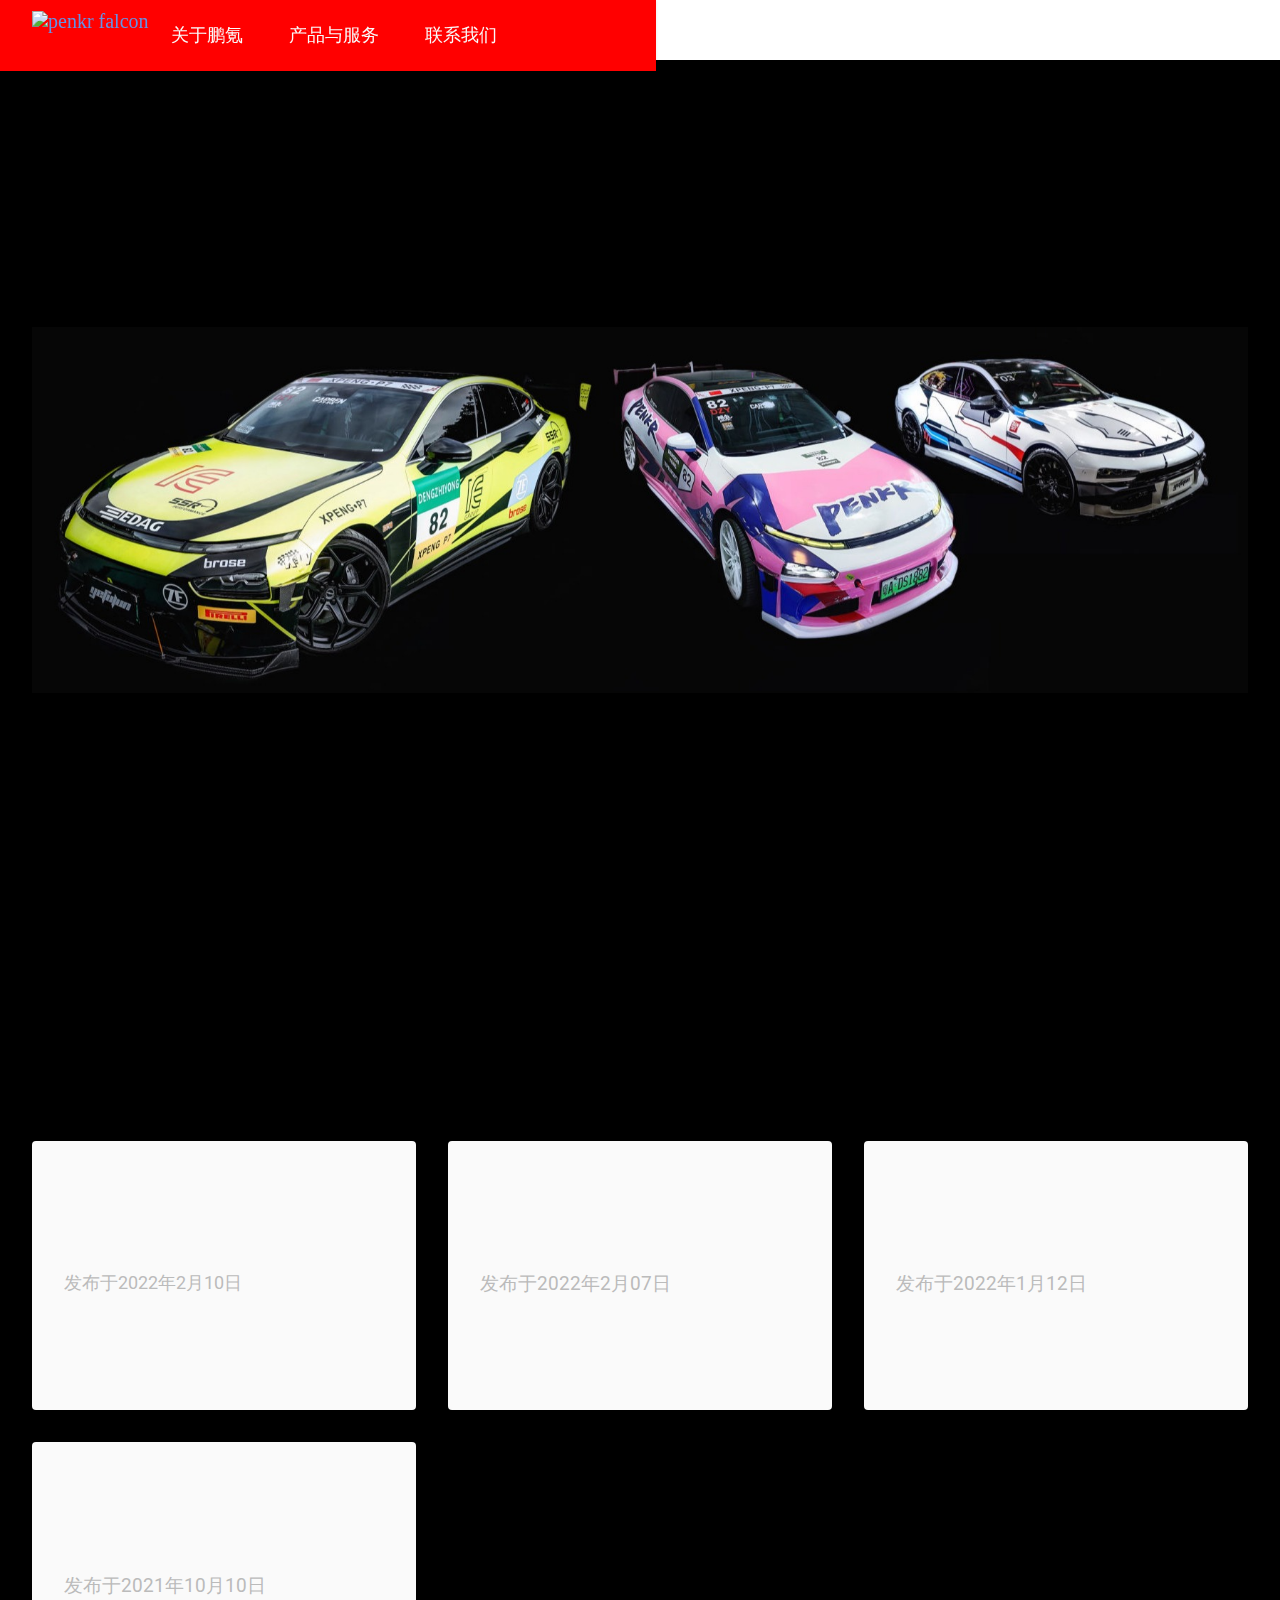
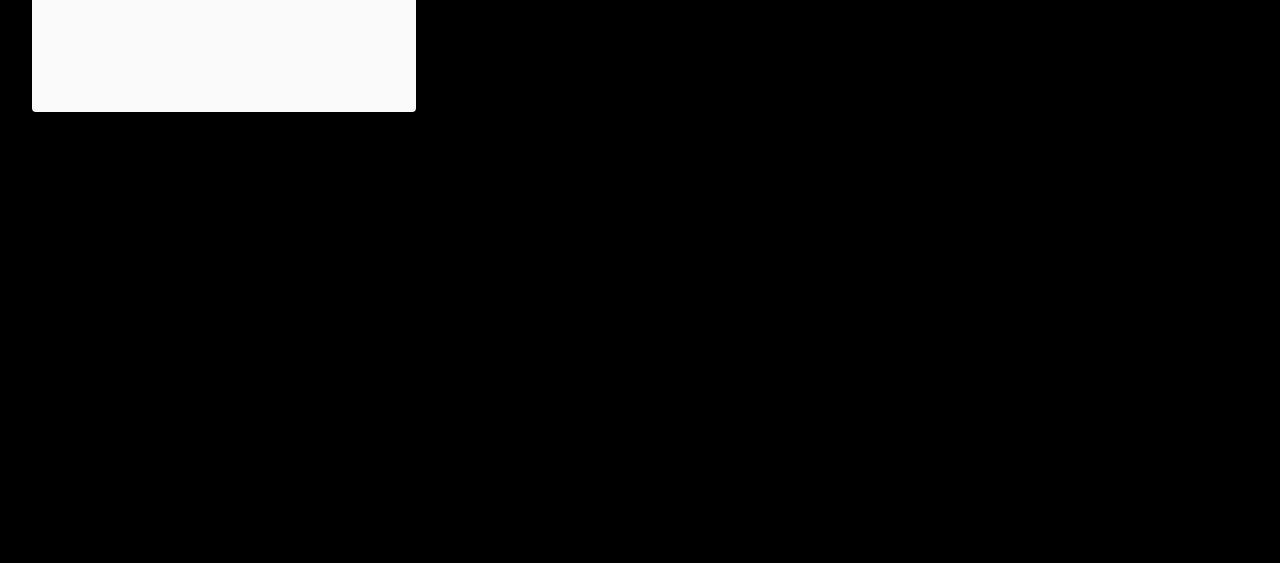
==== commit 36519938: "Merge pull request #1 from wilhelmli/1-mar-2022" ====
--- a/index.html
+++ b/index.html
@@ -6,15 +6,18 @@
   <meta http-equiv="X-UA-Compatible" content="IE=edge">
   
   <meta name="viewport" content="width=device-width, initial-scale=1, minimum-scale=1">
-  <link rel="shortcut icon" href="assets/images/penkr-falcon-128x80.png" type="image/x-icon">
+  <link rel="shortcut icon" href="assets/images/penkr-falcon-96x60.png" type="image/x-icon">
   <meta name="description" content=" sunt in culpa qui officia deserunt mollit anim id est laborum.">
   
   
-  <title>PENKR TECH 鹏氪｜小鹏汽车改装套件</title>
+  <title>PENKR TECH｜鹏氪 - 性能电车改装套件</title>
+  <link rel="stylesheet" href="assets/web/assets/mobirise-icons2/mobirise2.css">
   <link rel="stylesheet" href="assets/tether/tether.min.css">
   <link rel="stylesheet" href="assets/bootstrap/css/bootstrap.min.css">
   <link rel="stylesheet" href="assets/bootstrap/css/bootstrap-grid.min.css">
   <link rel="stylesheet" href="assets/bootstrap/css/bootstrap-reboot.min.css">
+  <link rel="stylesheet" href="assets/animatecss/animate.css">
+  <link rel="stylesheet" href="assets/dropdown/css/style.css">
   <link rel="stylesheet" href="assets/socicon/css/styles.css">
   <link rel="stylesheet" href="assets/theme/css/style.css">
   <link rel="preload" as="style" href="assets/mobirise/css/mbr-additional.css"><link rel="stylesheet" href="assets/mobirise/css/mbr-additional.css" type="text/css">
@@ -25,24 +28,50 @@
 </head>
 <body>
   
-  <section class="image3 cid-sWVSaYQDVj mbr-fullscreen" id="image3-k">
-    
-
-    
-
-    <div class="container-fluid">
-        <div class="row justify-content-center">
-            <div class="col-12 col-lg-4">
-                <div class="image-wrapper">
-                    <img src="assets/images/penkr-cig-829x1021.png" alt="Penkr cig">
-                    
-                </div>
-            </div>
-        </div>
-    </div>
-</section>
-
-<section class="image3 cid-sWVYE0H2wD" id="image3-l">
+  <section class="menu menu3 cid-sWW38CwQKh" once="menu" id="menu3-m">
+    
+    <nav class="navbar navbar-dropdown navbar-fixed-top navbar-expand-lg">
+        <div class="container">
+            <div class="navbar-brand">
+                <span class="navbar-logo">
+                    <a href="index.html">
+                        <img src="assets/images/penkr-falcon-96x60.png" alt="penkr falcon" style="height: 3rem;">
+                    </a>
+                </span>
+                
+            </div>
+            <button class="navbar-toggler" type="button" data-toggle="collapse" data-target="#navbarSupportedContent" aria-controls="navbarNavAltMarkup" aria-expanded="false" aria-label="Toggle navigation">
+                <div class="hamburger">
+                    <span></span>
+                    <span></span>
+                    <span></span>
+                    <span></span>
+                </div>
+            </button>
+            <div class="collapse navbar-collapse" id="navbarSupportedContent">
+                <ul class="navbar-nav nav-dropdown nav-right" data-app-modern-menu="true"><li class="nav-item"><a class="nav-link link text-white display-4" href="about.html">
+                            关于鹏氪</a></li>
+                    <li class="nav-item"><a class="nav-link link text-white display-4" href="services.html">
+                            产品与服务</a></li>
+                    <li class="nav-item"><a class="nav-link link text-white display-4" href="contacts.html">联系我们</a>
+                    </li></ul>
+                <div class="icons-menu">
+                    <a class="iconfont-wrapper" href="https://www.instagram.com/penkr_org/" target="_blank">
+                        <span class="p-2 mbr-iconfont mobi-mbri-shopping-bag mobi-mbri"></span>
+                    </a>
+                    <a class="iconfont-wrapper" href="https://www.instagram.com/penkr_org/" target="_blank">
+                        <span class="p-2 mbr-iconfont socicon-instagram socicon"></span>
+                    </a>
+                    
+                    
+                </div>
+                
+            </div>
+        </div>
+    </nav>
+</section>
+
+<section class="image3 cid-sWVYE0H2wD mbr-fullscreen" id="image3-l">
     
 
     
@@ -59,7 +88,101 @@
     </div>
 </section>
 
-<section class="footer3 cid-s48P1Icc8J" once="footers" id="footer3-i">
+<section class="gallery3 cid-sX1sUoJyBy" id="gallery3-1i">
+    
+    
+    <div class="container-fluid">
+        <div class="mbr-section-head">
+            <h4 class="mbr-section-title mbr-fonts-style align-center mb-0 display-5"><strong>最新动态</strong></h4>
+            
+        </div>
+        <div class="row mt-4">
+            <div class="item features-image сol-12 col-md-6 col-lg-4">
+                <div class="item-wrapper">
+                    <div class="item-img">
+                        <a href="https://mp.weixin.qq.com/s/PKd0yVqRzUDBpVUsjF2z9g" target="_blank"><img src="assets/images/aea-585x208.png" alt="2022 第九届AEA中国（国际）年度汽车改装大赛 - 招募开启 鹏氪"></a>
+                    </div>
+                    <div class="item-content">
+                        <h5 class="item-title mbr-fonts-style display-7">
+                            <strong>鹏氪将参加2022第九届AEA中国（国际）年度改装大赛</strong></h5>
+                        <h6 class="item-subtitle mbr-fonts-style mt-1 display-4">发布于2022年2月10日</h6>
+                        
+                    </div>
+                    <div class="mbr-section-btn item-footer mt-2"><a href="https://mp.weixin.qq.com/s/PKd0yVqRzUDBpVUsjF2z9g" class="btn item-btn btn-secondary display-7" target="_blank">了解详情</a></div>
+                </div>
+            </div>
+            <div class="item features-image сol-12 col-md-6 col-lg-4">
+                <div class="item-wrapper">
+                    <div class="item-img">
+                        <a href="https://mp.weixin.qq.com/s?__biz=Mzg3MTYyNzAyOQ==&mid=2247491622&idx=2&sn=9539577fb76ff9ba62b05a0d41208582&chksm=cef9005cf98e894a1ec1c9373c9c4238e1cb5343b6dd8a8fe4b253c1e137aac0f1695f1a78e2&scene=178&cur_album_id=2221051413256798212#rd" target="_blank"><img src="assets/images/640-5-829x467.jpg" alt="小鹏P7化身行走的“高达”，全车国产改件也丝毫不逊色！鹏氪" data-slide-to="1"></a>
+                    </div>
+                    <div class="item-content">
+                        <h5 class="item-title mbr-fonts-style display-7">
+                            <strong>小鹏P7化身行走的“高达”，全车国产改件也丝毫不逊色！</strong>
+                        </h5>
+                        <h6 class="item-subtitle mbr-fonts-style mt-1 display-7">
+                            发布于2022年2月07日
+                        </h6>
+                        
+                    </div>
+                    <div class="mbr-section-btn item-footer mt-2"><a href="https://mp.weixin.qq.com/s?__biz=Mzg3MTYyNzAyOQ==&mid=2247491622&idx=2&sn=9539577fb76ff9ba62b05a0d41208582&chksm=cef9005cf98e894a1ec1c9373c9c4238e1cb5343b6dd8a8fe4b253c1e137aac0f1695f1a78e2&scene=178&cur_album_id=2221051413256798212#rd" class="btn item-btn btn-secondary display-7" target="_blank">了解详情</a></div>
+                </div>
+            </div><div class="item features-image сol-12 col-md-6 col-lg-4">
+                <div class="item-wrapper">
+                    <div class="item-img">
+                        <a href="https://mp.weixin.qq.com/s/CBbY5EpbMQxtQ2T4RpNPkw" target="_blank"><img src="assets/images/640-2-829x467.jpg" alt="国产改装正在崛起，这辆猛男粉小鹏P7是能出街的”赛车”吗！鹏氪" data-slide-to="2"></a>
+                    </div>
+                    <div class="item-content">
+                        <h5 class="item-title mbr-fonts-style display-7">
+                            <strong>国产改装正在崛起，这辆猛男粉小鹏P7是能出街的”赛车”吗！</strong>
+                        </h5>
+                        <h6 class="item-subtitle mbr-fonts-style mt-1 display-7">
+                            发布于2022年1月12日
+                        </h6>
+                        
+                    </div>
+                    <div class="mbr-section-btn item-footer mt-2"><a href="https://mp.weixin.qq.com/s/CBbY5EpbMQxtQ2T4RpNPkw" class="btn item-btn btn-secondary display-7" target="_blank">了解详情</a></div>
+                </div>
+            </div>
+            <div class="item features-image сol-12 col-md-6 col-lg-4">
+                <div class="item-wrapper">
+                    <div class="item-img">
+                        <a href="https://mp.weixin.qq.com/s/1-cp83Eo5xHCsHxvR7SzWQ" target="_blank"><img src="assets/images/640-22.webp" alt="被交警叔叔颁发1087毕业证后接着改，从不炸街的小鹏P7持续进化 鹏氪"></a>
+                    </div>
+                    <div class="item-content">
+                        <h5 class="item-title mbr-fonts-style display-7">
+                            <strong>被交警叔叔颁发1087毕业证后接着改，从不炸街的小鹏P7持续进化</strong></h5>
+                        <h6 class="item-subtitle mbr-fonts-style mt-1 display-7">
+                            发布于2021年10月10日
+                        </h6>
+                        
+                    </div>
+                    <div class="mbr-section-btn item-footer mt-2"><a href="https://mp.weixin.qq.com/s/1-cp83Eo5xHCsHxvR7SzWQ" class="btn item-btn btn-secondary display-7" target="_blank">了解详情</a></div>
+                </div>
+            </div>
+            
+        </div>
+    </div>
+</section>
+
+<section class="image3 cid-sX21uQQu1E" id="image3-1v">
+    
+
+    
+
+    <div class="container">
+        <div class="row justify-content-center">
+            <div class="col-12 col-lg-4">
+                <div class="image-wrapper">
+                    <img src="assets/images/cnen-blk-bg-1-large.jpeg" alt="penkr CN&amp;EN logo black">
+                    
+                </div>
+            </div>
+        </div>
+    </div>
+</section>
+
+<section class="footer3 cid-sX1sOQdCre" once="footers" id="footer3-1h">
 
     
 
@@ -74,7 +197,7 @@
                     
                     
                     
-                <li class="foot-menu-item mbr-fonts-style display-7"></li></ul>
+                <li class="foot-menu-item mbr-fonts-style display-7"><a href="about.html" class="text-white">关于鹏氪</a></li><li class="foot-menu-item mbr-fonts-style display-7"><a href="services.html" class="text-white text-primary">产品与服务</a></li><li class="foot-menu-item mbr-fonts-style display-7"><a href="contacts.html" class="text-white">联系我们</a></li><li class="foot-menu-item mbr-fonts-style display-7"><a href="contacts.html" class="text-white">联系我们</a></li></ul>
             </div>
             <div class="row social-row">
                 <div class="social-list align-right pb-2">
@@ -92,13 +215,13 @@
             </div>
             <div class="row row-copirayt">
                 <p class="mbr-text mb-0 mbr-fonts-style mbr-white align-center display-7">
-                    © Copyright 2022 PENKR. All Rights Reserved.
-                </p>
-            </div>
-        </div>
-    </div>
-</section><section id="top-1" hidden><a href="https://mobirise.site"></a></section><script src="assets/web/assets/jquery/jquery.min.js"></script>  <script src="assets/popper/popper.min.js"></script>  <script src="assets/tether/tether.min.js"></script>  <script src="assets/bootstrap/js/bootstrap.min.js"></script>  <script src="assets/smoothscroll/smooth-scroll.js"></script>  <script src="assets/theme/js/script.js"></script>  
-  
-  
-</body>
+                    © Copyright 2022 PENKR. All Rights Reserved. <br>Webpage powered by <a href="https://halt.dev" class="text-secondary" target="_blank">halt.dev</a></p>
+            </div>
+        </div>
+    </div>
+</section><section id="top-1" hidden><a href="https://mobirise.site"></a></section><script src="assets/web/assets/jquery/jquery.min.js"></script>  <script src="assets/popper/popper.min.js"></script>  <script src="assets/tether/tether.min.js"></script>  <script src="assets/bootstrap/js/bootstrap.min.js"></script>  <script src="assets/smoothscroll/smooth-scroll.js"></script>  <script src="assets/viewportchecker/jquery.viewportchecker.js"></script>  <script src="assets/dropdown/js/nav-dropdown.js"></script>  <script src="assets/dropdown/js/navbar-dropdown.js"></script>  <script src="assets/touchswipe/jquery.touch-swipe.min.js"></script>  <script src="assets/theme/js/script.js"></script>  
+  
+  
+  <input name="animation" type="hidden">
+  </body>
 </html>--- a/assets/mobirise/css/mbr-additional.css
+++ b/assets/mobirise/css/mbr-additional.css
@@ -1,14 +1,17 @@
-@import url(https://fonts.googleapis.com/css?family=Jost:100,200,300,400,500,600,700,800,900,100i,200i,300i,400i,500i,600i,700i,800i,900i&display=swap);
+@import url(https://fonts.googleapis.com/css?family=Roboto:100,100i,300,300i,400,400i,500,500i,700,700i,900,900i&display=swap);
 
 
 
 
 
+.btn {
+  border-width: 2px;
+}
 body {
   font-family: IBM Plex Sans;
 }
 .display-1 {
-  font-family: 'Jost', sans-serif;
+  font-family: 'Roboto', sans-serif;
   font-size: 4.6rem;
   line-height: 1.1;
 }
@@ -16,7 +19,7 @@
   font-size: 5.75rem;
 }
 .display-2 {
-  font-family: 'Jost', sans-serif;
+  font-family: 'Roboto', sans-serif;
   font-size: 3rem;
   line-height: 1.1;
 }
@@ -24,7 +27,7 @@
   font-size: 3.75rem;
 }
 .display-4 {
-  font-family: 'Jost', sans-serif;
+  font-family: 'Roboto', sans-serif;
   font-size: 1.1rem;
   line-height: 1.5;
 }
@@ -32,7 +35,7 @@
   font-size: 1.375rem;
 }
 .display-5 {
-  font-family: 'Jost', sans-serif;
+  font-family: 'Roboto', sans-serif;
   font-size: 2.2rem;
   line-height: 1.5;
 }
@@ -40,7 +43,7 @@
   font-size: 2.75rem;
 }
 .display-7 {
-  font-family: 'Jost', sans-serif;
+  font-family: 'Roboto', sans-serif;
   font-size: 1.2rem;
   line-height: 1.5;
 }
@@ -140,8 +143,8 @@
 }
 .btn-secondary,
 .btn-secondary:active {
-  background-color: #ff6666 !important;
-  border-color: #ff6666 !important;
+  background-color: #ff0000 !important;
+  border-color: #ff0000 !important;
   color: #ffffff !important;
   box-shadow: 0 2px 2px 0 rgba(0, 0, 0, 0.2);
 }
@@ -150,15 +153,15 @@
 .btn-secondary.focus,
 .btn-secondary.active {
   color: #ffffff !important;
-  background-color: #ff0f0f !important;
-  border-color: #ff0f0f !important;
+  background-color: #a80000 !important;
+  border-color: #a80000 !important;
   box-shadow: 0 2px 5px 0 rgba(0, 0, 0, 0.2);
 }
 .btn-secondary.disabled,
 .btn-secondary:disabled {
   color: #ffffff !important;
-  background-color: #ff0f0f !important;
-  border-color: #ff0f0f !important;
+  background-color: #a80000 !important;
+  border-color: #a80000 !important;
 }
 .btn-info,
 .btn-info:active {
@@ -295,7 +298,7 @@
 .btn-primary-outline,
 .btn-primary-outline:active {
   background-color: transparent !important;
-  border-color: transparent;
+  border-color: #6592e6;
   color: #6592e6;
 }
 .btn-primary-outline:hover,
@@ -304,7 +307,7 @@
 .btn-primary-outline.active {
   color: #2260d2 !important;
   background-color: transparent!important;
-  border-color: transparent!important;
+  border-color: #2260d2 !important;
   box-shadow: none!important;
 }
 .btn-primary-outline.disabled,
@@ -316,28 +319,28 @@
 .btn-secondary-outline,
 .btn-secondary-outline:active {
   background-color: transparent !important;
-  border-color: transparent;
-  color: #ff6666;
+  border-color: #ff0000;
+  color: #ff0000;
 }
 .btn-secondary-outline:hover,
 .btn-secondary-outline:focus,
 .btn-secondary-outline.focus,
 .btn-secondary-outline.active {
-  color: #ff0f0f !important;
+  color: #a80000 !important;
   background-color: transparent!important;
-  border-color: transparent!important;
+  border-color: #a80000 !important;
   box-shadow: none!important;
 }
 .btn-secondary-outline.disabled,
 .btn-secondary-outline:disabled {
   color: #ffffff !important;
-  background-color: #ff6666 !important;
-  border-color: #ff6666 !important;
+  background-color: #ff0000 !important;
+  border-color: #ff0000 !important;
 }
 .btn-info-outline,
 .btn-info-outline:active {
   background-color: transparent !important;
-  border-color: transparent;
+  border-color: #47b5ed;
   color: #47b5ed;
 }
 .btn-info-outline:hover,
@@ -346,7 +349,7 @@
 .btn-info-outline.active {
   color: #148cca !important;
   background-color: transparent!important;
-  border-color: transparent!important;
+  border-color: #148cca !important;
   box-shadow: none!important;
 }
 .btn-info-outline.disabled,
@@ -358,7 +361,7 @@
 .btn-success-outline,
 .btn-success-outline:active {
   background-color: transparent !important;
-  border-color: transparent;
+  border-color: #40b0bf;
   color: #40b0bf;
 }
 .btn-success-outline:hover,
@@ -367,7 +370,7 @@
 .btn-success-outline.active {
   color: #2a747e !important;
   background-color: transparent!important;
-  border-color: transparent!important;
+  border-color: #2a747e !important;
   box-shadow: none!important;
 }
 .btn-success-outline.disabled,
@@ -379,7 +382,7 @@
 .btn-warning-outline,
 .btn-warning-outline:active {
   background-color: transparent !important;
-  border-color: transparent;
+  border-color: #ffe161;
   color: #ffe161;
 }
 .btn-warning-outline:hover,
@@ -388,7 +391,7 @@
 .btn-warning-outline.active {
   color: #ffd10a !important;
   background-color: transparent!important;
-  border-color: transparent!important;
+  border-color: #ffd10a !important;
   box-shadow: none!important;
 }
 .btn-warning-outline.disabled,
@@ -400,7 +403,7 @@
 .btn-danger-outline,
 .btn-danger-outline:active {
   background-color: transparent !important;
-  border-color: transparent;
+  border-color: #ff9966;
   color: #ff9966;
 }
 .btn-danger-outline:hover,
@@ -409,7 +412,7 @@
 .btn-danger-outline.active {
   color: #ff5f0f !important;
   background-color: transparent!important;
-  border-color: transparent!important;
+  border-color: #ff5f0f !important;
   box-shadow: none!important;
 }
 .btn-danger-outline.disabled,
@@ -421,7 +424,7 @@
 .btn-black-outline,
 .btn-black-outline:active {
   background-color: transparent !important;
-  border-color: transparent;
+  border-color: #232323;
   color: #232323;
 }
 .btn-black-outline:hover,
@@ -430,7 +433,7 @@
 .btn-black-outline.active {
   color: #000000 !important;
   background-color: transparent!important;
-  border-color: transparent!important;
+  border-color: #000000 !important;
   box-shadow: none!important;
 }
 .btn-black-outline.disabled,
@@ -442,7 +445,7 @@
 .btn-white-outline,
 .btn-white-outline:active {
   background-color: transparent !important;
-  border-color: transparent;
+  border-color: #fafafa;
   color: #fafafa;
 }
 .btn-white-outline:hover,
@@ -451,7 +454,7 @@
 .btn-white-outline.active {
   color: #cfcfcf !important;
   background-color: transparent!important;
-  border-color: transparent!important;
+  border-color: #cfcfcf !important;
   box-shadow: none!important;
 }
 .btn-white-outline.disabled,
@@ -464,7 +467,7 @@
   color: #6592e6 !important;
 }
 .text-secondary {
-  color: #ff6666 !important;
+  color: #ff0000 !important;
 }
 .text-success {
   color: #40b0bf !important;
@@ -492,7 +495,7 @@
 a.text-secondary:hover,
 a.text-secondary:focus,
 a.text-secondary.active {
-  color: #ff0000 !important;
+  color: #990000 !important;
 }
 a.text-success:hover,
 a.text-success:focus,
@@ -592,7 +595,7 @@
   display: none;
 }
 .form-control {
-  font-family: 'Jost', sans-serif;
+  font-family: 'Roboto', sans-serif;
   font-size: 1.1rem;
   line-height: 1.5;
   font-weight: 400;
@@ -606,7 +609,7 @@
   border-color: #6592e6 !important;
 }
 .form-control:-webkit-input-placeholder {
-  font-family: 'Jost', sans-serif;
+  font-family: 'Roboto', sans-serif;
   font-size: 1.1rem;
   line-height: 1.5;
   font-weight: 400;
@@ -651,8 +654,8 @@
 }
 .xdsoft_datetimepicker .xdsoft_calendar td:hover,
 .xdsoft_datetimepicker .xdsoft_timepicker .xdsoft_time_box > div > div:hover {
-  color: #000000 !important;
-  background: #ff6666 !important;
+  color: #ffffff !important;
+  background: #ff0000 !important;
   box-shadow: none !important;
 }
 .lazy-bg {
@@ -688,23 +691,7 @@
 a {
   transition: color 0.6s;
 }
-.cid-sWVSaYQDVj {
-  background-color: #000000;
-}
-@media (max-width: 991px) {
-  .cid-sWVSaYQDVj .image-wrapper {
-    margin-bottom: 1rem;
-  }
-}
-.cid-sWVSaYQDVj .row {
-  flex-direction: row-reverse;
-}
-.cid-sWVSaYQDVj img {
-  width: 100%;
-}
 .cid-sWVYE0H2wD {
-  padding-top: 0rem;
-  padding-bottom: 0rem;
   background-color: #000000;
 }
 @media (max-width: 991px) {
@@ -718,25 +705,101 @@
 .cid-sWVYE0H2wD img {
   width: 100%;
 }
-.cid-s48P1Icc8J {
+.cid-sX1sUoJyBy {
+  padding-top: 6rem;
+  padding-bottom: 6rem;
+  background-color: #000000;
+}
+.cid-sX1sUoJyBy img,
+.cid-sX1sUoJyBy .item-img {
+  width: 100%;
+}
+.cid-sX1sUoJyBy .item:focus,
+.cid-sX1sUoJyBy span:focus {
+  outline: none;
+}
+.cid-sX1sUoJyBy .item {
+  cursor: pointer;
+  margin-bottom: 2rem;
+}
+.cid-sX1sUoJyBy .item-wrapper {
+  position: relative;
+  border-radius: 4px;
+  background: #fafafa;
+  height: 100%;
+  display: flex;
+  flex-flow: column nowrap;
+}
+@media (min-width: 992px) {
+  .cid-sX1sUoJyBy .item-wrapper .item-content {
+    padding: 2rem 2rem 0;
+  }
+  .cid-sX1sUoJyBy .item-wrapper .item-footer {
+    padding: 0 2rem 2rem;
+  }
+}
+@media (max-width: 991px) {
+  .cid-sX1sUoJyBy .item-wrapper .item-content {
+    padding: 1rem 1rem 0;
+  }
+  .cid-sX1sUoJyBy .item-wrapper .item-footer {
+    padding: 0 1rem 1rem;
+  }
+}
+.cid-sX1sUoJyBy .mbr-section-btn {
+  margin-top: auto !important;
+}
+.cid-sX1sUoJyBy .mbr-section-title {
+  color: #ffffff;
+  text-align: left;
+}
+.cid-sX1sUoJyBy .mbr-text,
+.cid-sX1sUoJyBy .mbr-section-btn {
+  text-align: left;
+}
+.cid-sX1sUoJyBy .item-title {
+  text-align: left;
+  color: #000000;
+}
+.cid-sX1sUoJyBy .item-subtitle {
+  text-align: left;
+  color: #bbbbbb;
+}
+.cid-sX21uQQu1E {
+  padding-top: 6rem;
+  padding-bottom: 0rem;
+  background-color: #000000;
+}
+@media (max-width: 991px) {
+  .cid-sX21uQQu1E .image-wrapper {
+    margin-bottom: 1rem;
+  }
+}
+.cid-sX21uQQu1E .row {
+  flex-direction: row-reverse;
+}
+.cid-sX21uQQu1E img {
+  width: 100%;
+}
+.cid-sX1sOQdCre {
   padding-top: 2rem;
   padding-bottom: 2rem;
   background-color: #000000;
 }
-.cid-s48P1Icc8J .row-links {
-  width: 100%;
-  justify-content: center;
-}
-.cid-s48P1Icc8J .social-row {
-  width: 100%;
-  justify-content: center;
-}
-.cid-s48P1Icc8J .media-container-row {
+.cid-sX1sOQdCre .row-links {
+  width: 100%;
+  justify-content: center;
+}
+.cid-sX1sOQdCre .social-row {
+  width: 100%;
+  justify-content: center;
+}
+.cid-sX1sOQdCre .media-container-row {
   flex-direction: column;
   justify-content: center;
   align-items: center;
 }
-.cid-s48P1Icc8J .media-container-row .foot-menu {
+.cid-sX1sOQdCre .media-container-row .foot-menu {
   list-style: none;
   display: flex;
   justify-content: center;
@@ -744,13 +807,13 @@
   padding: 0;
   margin-bottom: 0;
 }
-.cid-s48P1Icc8J .media-container-row .foot-menu li {
+.cid-sX1sOQdCre .media-container-row .foot-menu li {
   padding: 0 1rem 1rem 1rem;
 }
-.cid-s48P1Icc8J .media-container-row .foot-menu li p {
+.cid-sX1sOQdCre .media-container-row .foot-menu li p {
   margin: 0;
 }
-.cid-s48P1Icc8J .media-container-row .social-list {
+.cid-sX1sOQdCre .media-container-row .social-list {
   padding-left: 0;
   margin-bottom: 0;
   list-style: none;
@@ -758,31 +821,3098 @@
   flex-wrap: wrap;
   justify-content: flex-end;
 }
-.cid-s48P1Icc8J .media-container-row .social-list .mbr-iconfont-social {
+.cid-sX1sOQdCre .media-container-row .social-list .mbr-iconfont-social {
   font-size: 1.5rem;
   color: #ffffff;
 }
-.cid-s48P1Icc8J .media-container-row .social-list .soc-item {
+.cid-sX1sOQdCre .media-container-row .social-list .soc-item {
   margin: 0 .5rem;
 }
-.cid-s48P1Icc8J .media-container-row .social-list a {
+.cid-sX1sOQdCre .media-container-row .social-list a {
   margin: 0;
   opacity: .5;
   transition: .2s linear;
 }
-.cid-s48P1Icc8J .media-container-row .social-list a:hover {
+.cid-sX1sOQdCre .media-container-row .social-list a:hover {
   opacity: 1;
 }
 @media (max-width: 767px) {
-  .cid-s48P1Icc8J .media-container-row .social-list {
+  .cid-sX1sOQdCre .media-container-row .social-list {
     -webkit-justify-content: center;
     justify-content: center;
   }
 }
-.cid-s48P1Icc8J .media-container-row .row-copirayt {
+.cid-sX1sOQdCre .media-container-row .row-copirayt {
   word-break: break-word;
   width: 100%;
 }
-.cid-s48P1Icc8J .media-container-row .row-copirayt p {
-  width: 100%;
-}
+.cid-sX1sOQdCre .media-container-row .row-copirayt p {
+  width: 100%;
+}
+.cid-sX1sOQdCre foot-menu-item {
+  text-align: right;
+}
+.cid-sWW38CwQKh {
+  z-index: 1000;
+  width: 100%;
+  position: relative;
+  min-height: 60px;
+}
+.cid-sWW38CwQKh nav.navbar {
+  position: fixed;
+}
+.cid-sWW38CwQKh .dropdown-item:before {
+  font-family: Moririse2 !important;
+  content: "\e966";
+  display: inline-block;
+  width: 0;
+  position: absolute;
+  left: 1rem;
+  top: 0.5rem;
+  margin-right: 0.5rem;
+  line-height: 1;
+  font-size: inherit;
+  vertical-align: middle;
+  text-align: center;
+  overflow: hidden;
+  transform: scale(0, 1);
+  transition: all 0.25s ease-in-out;
+}
+.cid-sWW38CwQKh .dropdown-menu {
+  padding: 0;
+  border-radius: 4px;
+  box-shadow: 0 1px 3px 0 rgba(0, 0, 0, 0.1);
+}
+.cid-sWW38CwQKh .dropdown-item {
+  border-bottom: 1px solid #e6e6e6;
+}
+.cid-sWW38CwQKh .dropdown-item:hover,
+.cid-sWW38CwQKh .dropdown-item:focus {
+  background: #6592e6 !important;
+  color: white !important;
+}
+.cid-sWW38CwQKh .dropdown-item:first-child {
+  border-top-left-radius: 4px;
+  border-top-right-radius: 4px;
+}
+.cid-sWW38CwQKh .dropdown-item:last-child {
+  border-bottom: none;
+  border-bottom-left-radius: 4px;
+  border-bottom-right-radius: 4px;
+}
+.cid-sWW38CwQKh .nav-dropdown .link {
+  padding: 0 0.3em !important;
+  margin: 0.667em 1em !important;
+}
+.cid-sWW38CwQKh .nav-dropdown .link.dropdown-toggle::after {
+  margin-left: 0.5rem;
+  margin-top: 0.2rem;
+}
+.cid-sWW38CwQKh .nav-link {
+  position: relative;
+}
+.cid-sWW38CwQKh .container {
+  display: flex;
+  margin: auto;
+}
+.cid-sWW38CwQKh .iconfont-wrapper {
+  color: #ff0000 !important;
+  font-size: 1.5rem;
+  padding-right: 0.5rem;
+}
+.cid-sWW38CwQKh .dropdown-menu,
+.cid-sWW38CwQKh .navbar.opened {
+  background: #ff0000 !important;
+}
+.cid-sWW38CwQKh .nav-item:focus,
+.cid-sWW38CwQKh .nav-link:focus {
+  outline: none;
+}
+.cid-sWW38CwQKh .dropdown .dropdown-menu .dropdown-item {
+  width: auto;
+  transition: all 0.25s ease-in-out;
+}
+.cid-sWW38CwQKh .dropdown .dropdown-menu .dropdown-item::after {
+  right: 0.5rem;
+}
+.cid-sWW38CwQKh .dropdown .dropdown-menu .dropdown-item .mbr-iconfont {
+  margin-right: 0.5rem;
+  vertical-align: sub;
+}
+.cid-sWW38CwQKh .dropdown .dropdown-menu .dropdown-item .mbr-iconfont:before {
+  display: inline-block;
+  transform: scale(1, 1);
+  transition: all 0.25s ease-in-out;
+}
+.cid-sWW38CwQKh .collapsed .dropdown-menu .dropdown-item:before {
+  display: none;
+}
+.cid-sWW38CwQKh .collapsed .dropdown .dropdown-menu .dropdown-item {
+  padding: 0.235em 1.5em 0.235em 1.5em !important;
+  transition: none;
+  margin: 0 !important;
+}
+.cid-sWW38CwQKh .navbar {
+  min-height: 70px;
+  transition: all 0.3s;
+  border-bottom: 1px solid transparent;
+  box-shadow: 0 1px 3px 0 rgba(0, 0, 0, 0.1);
+  background: #ff0000;
+}
+.cid-sWW38CwQKh .navbar.opened {
+  transition: all 0.3s;
+}
+.cid-sWW38CwQKh .navbar .dropdown-item {
+  padding: 0.5rem 1.8rem;
+}
+.cid-sWW38CwQKh .navbar .navbar-logo img {
+  width: auto;
+}
+.cid-sWW38CwQKh .navbar .navbar-collapse {
+  justify-content: flex-end;
+  z-index: 1;
+}
+.cid-sWW38CwQKh .navbar.collapsed {
+  justify-content: center;
+}
+.cid-sWW38CwQKh .navbar.collapsed .nav-item .nav-link::before {
+  display: none;
+}
+.cid-sWW38CwQKh .navbar.collapsed.opened .dropdown-menu {
+  top: 0;
+}
+@media (min-width: 992px) {
+  .cid-sWW38CwQKh .navbar.collapsed.opened:not(.navbar-short) .navbar-collapse {
+    max-height: calc(98.5vh - 3rem);
+  }
+}
+.cid-sWW38CwQKh .navbar.collapsed .dropdown-menu .dropdown-submenu {
+  left: 0 !important;
+}
+.cid-sWW38CwQKh .navbar.collapsed .dropdown-menu .dropdown-item:after {
+  right: auto;
+}
+.cid-sWW38CwQKh .navbar.collapsed .dropdown-menu .dropdown-toggle[data-toggle="dropdown-submenu"]:after {
+  margin-left: 0.5rem;
+  margin-top: 0.2rem;
+  border-top: 0.35em solid;
+  border-right: 0.35em solid transparent;
+  border-left: 0.35em solid transparent;
+  border-bottom: 0;
+  top: 41%;
+}
+.cid-sWW38CwQKh .navbar.collapsed ul.navbar-nav li {
+  margin: auto;
+}
+.cid-sWW38CwQKh .navbar.collapsed .dropdown-menu .dropdown-item {
+  padding: 0.25rem 1.5rem;
+  text-align: center;
+}
+.cid-sWW38CwQKh .navbar.collapsed .icons-menu {
+  padding-left: 0;
+  padding-right: 0;
+  padding-top: 0.5rem;
+  padding-bottom: 0.5rem;
+}
+@media (max-width: 991px) {
+  .cid-sWW38CwQKh .navbar .nav-item .nav-link::before {
+    display: none;
+  }
+  .cid-sWW38CwQKh .navbar.opened .dropdown-menu {
+    top: 0;
+  }
+  .cid-sWW38CwQKh .navbar .dropdown-menu .dropdown-submenu {
+    left: 0 !important;
+  }
+  .cid-sWW38CwQKh .navbar .dropdown-menu .dropdown-item:after {
+    right: auto;
+  }
+  .cid-sWW38CwQKh .navbar .dropdown-menu .dropdown-toggle[data-toggle="dropdown-submenu"]:after {
+    margin-left: 0.5rem;
+    margin-top: 0.2rem;
+    border-top: 0.35em solid;
+    border-right: 0.35em solid transparent;
+    border-left: 0.35em solid transparent;
+    border-bottom: 0;
+    top: 40%;
+  }
+  .cid-sWW38CwQKh .navbar .navbar-logo img {
+    height: 3rem !important;
+  }
+  .cid-sWW38CwQKh .navbar ul.navbar-nav li {
+    margin: auto;
+  }
+  .cid-sWW38CwQKh .navbar .dropdown-menu .dropdown-item {
+    padding: 0.25rem 1.5rem !important;
+    text-align: center;
+  }
+  .cid-sWW38CwQKh .navbar .navbar-brand {
+    flex-shrink: initial;
+    flex-basis: auto;
+    word-break: break-word;
+    padding-right: 2rem;
+  }
+  .cid-sWW38CwQKh .navbar .navbar-toggler {
+    flex-basis: auto;
+  }
+  .cid-sWW38CwQKh .navbar .icons-menu {
+    padding-left: 0;
+    padding-top: 0.5rem;
+    padding-bottom: 0.5rem;
+  }
+}
+.cid-sWW38CwQKh .navbar.navbar-short {
+  min-height: 60px;
+}
+.cid-sWW38CwQKh .navbar.navbar-short .navbar-logo img {
+  height: 2.5rem !important;
+}
+.cid-sWW38CwQKh .navbar.navbar-short .navbar-brand {
+  min-height: 60px;
+  padding: 0;
+}
+.cid-sWW38CwQKh .navbar-brand {
+  min-height: 70px;
+  flex-shrink: 0;
+  align-items: center;
+  margin-right: 0;
+  padding: 0;
+  transition: all 0.3s;
+  word-break: break-word;
+  z-index: 1;
+}
+.cid-sWW38CwQKh .navbar-brand .navbar-caption {
+  line-height: inherit !important;
+}
+.cid-sWW38CwQKh .navbar-brand .navbar-logo a {
+  outline: none;
+}
+.cid-sWW38CwQKh .dropdown-item.active,
+.cid-sWW38CwQKh .dropdown-item:active {
+  background-color: transparent;
+}
+.cid-sWW38CwQKh .navbar-expand-lg .navbar-nav .nav-link {
+  padding: 0;
+}
+.cid-sWW38CwQKh .nav-dropdown .link.dropdown-toggle {
+  margin-right: 1.667em;
+}
+.cid-sWW38CwQKh .nav-dropdown .link.dropdown-toggle[aria-expanded="true"] {
+  margin-right: 0;
+  padding: 0.667em 1.667em;
+}
+.cid-sWW38CwQKh .navbar.navbar-expand-lg .dropdown .dropdown-menu {
+  background: #ff0000;
+}
+.cid-sWW38CwQKh .navbar.navbar-expand-lg .dropdown .dropdown-menu .dropdown-submenu {
+  margin: 0;
+  left: 100%;
+}
+.cid-sWW38CwQKh .navbar .dropdown.open > .dropdown-menu {
+  display: block;
+}
+.cid-sWW38CwQKh ul.navbar-nav {
+  flex-wrap: wrap;
+}
+.cid-sWW38CwQKh .navbar-buttons {
+  text-align: center;
+  min-width: 170px;
+}
+.cid-sWW38CwQKh button.navbar-toggler {
+  outline: none;
+  width: 31px;
+  height: 20px;
+  cursor: pointer;
+  transition: all 0.2s;
+  position: relative;
+  align-self: center;
+}
+.cid-sWW38CwQKh button.navbar-toggler .hamburger span {
+  position: absolute;
+  right: 0;
+  width: 30px;
+  height: 2px;
+  border-right: 5px;
+  background-color: #000000;
+}
+.cid-sWW38CwQKh button.navbar-toggler .hamburger span:nth-child(1) {
+  top: 0;
+  transition: all 0.2s;
+}
+.cid-sWW38CwQKh button.navbar-toggler .hamburger span:nth-child(2) {
+  top: 8px;
+  transition: all 0.15s;
+}
+.cid-sWW38CwQKh button.navbar-toggler .hamburger span:nth-child(3) {
+  top: 8px;
+  transition: all 0.15s;
+}
+.cid-sWW38CwQKh button.navbar-toggler .hamburger span:nth-child(4) {
+  top: 16px;
+  transition: all 0.2s;
+}
+.cid-sWW38CwQKh nav.opened .hamburger span:nth-child(1) {
+  top: 8px;
+  width: 0;
+  opacity: 0;
+  right: 50%;
+  transition: all 0.2s;
+}
+.cid-sWW38CwQKh nav.opened .hamburger span:nth-child(2) {
+  transform: rotate(45deg);
+  transition: all 0.25s;
+}
+.cid-sWW38CwQKh nav.opened .hamburger span:nth-child(3) {
+  transform: rotate(-45deg);
+  transition: all 0.25s;
+}
+.cid-sWW38CwQKh nav.opened .hamburger span:nth-child(4) {
+  top: 8px;
+  width: 0;
+  opacity: 0;
+  right: 50%;
+  transition: all 0.2s;
+}
+.cid-sWW38CwQKh .navbar-dropdown {
+  padding: 0 1rem;
+  position: fixed;
+}
+.cid-sWW38CwQKh a.nav-link {
+  display: flex;
+  align-items: center;
+  justify-content: center;
+}
+.cid-sWW38CwQKh .icons-menu {
+  flex-wrap: nowrap;
+  display: flex;
+  justify-content: center;
+  padding-left: 1rem;
+  padding-right: 1rem;
+  padding-top: 0.3rem;
+  text-align: center;
+}
+@media screen and (-ms-high-contrast: active), (-ms-high-contrast: none) {
+  .cid-sWW38CwQKh .navbar {
+    height: 70px;
+  }
+  .cid-sWW38CwQKh .navbar.opened {
+    height: auto;
+  }
+  .cid-sWW38CwQKh .nav-item .nav-link:hover::before {
+    width: 175%;
+    max-width: calc(100% + 2rem);
+    left: -1rem;
+  }
+}
+.cid-sX1fW1oDkw {
+  z-index: 1000;
+  width: 100%;
+  position: relative;
+  min-height: 60px;
+}
+.cid-sX1fW1oDkw nav.navbar {
+  position: fixed;
+}
+.cid-sX1fW1oDkw .dropdown-item:before {
+  font-family: Moririse2 !important;
+  content: "\e966";
+  display: inline-block;
+  width: 0;
+  position: absolute;
+  left: 1rem;
+  top: 0.5rem;
+  margin-right: 0.5rem;
+  line-height: 1;
+  font-size: inherit;
+  vertical-align: middle;
+  text-align: center;
+  overflow: hidden;
+  transform: scale(0, 1);
+  transition: all 0.25s ease-in-out;
+}
+.cid-sX1fW1oDkw .dropdown-menu {
+  padding: 0;
+  border-radius: 4px;
+  box-shadow: 0 1px 3px 0 rgba(0, 0, 0, 0.1);
+}
+.cid-sX1fW1oDkw .dropdown-item {
+  border-bottom: 1px solid #e6e6e6;
+}
+.cid-sX1fW1oDkw .dropdown-item:hover,
+.cid-sX1fW1oDkw .dropdown-item:focus {
+  background: #6592e6 !important;
+  color: white !important;
+}
+.cid-sX1fW1oDkw .dropdown-item:first-child {
+  border-top-left-radius: 4px;
+  border-top-right-radius: 4px;
+}
+.cid-sX1fW1oDkw .dropdown-item:last-child {
+  border-bottom: none;
+  border-bottom-left-radius: 4px;
+  border-bottom-right-radius: 4px;
+}
+.cid-sX1fW1oDkw .nav-dropdown .link {
+  padding: 0 0.3em !important;
+  margin: 0.667em 1em !important;
+}
+.cid-sX1fW1oDkw .nav-dropdown .link.dropdown-toggle::after {
+  margin-left: 0.5rem;
+  margin-top: 0.2rem;
+}
+.cid-sX1fW1oDkw .nav-link {
+  position: relative;
+}
+.cid-sX1fW1oDkw .container {
+  display: flex;
+  margin: auto;
+}
+.cid-sX1fW1oDkw .iconfont-wrapper {
+  color: #ff0000 !important;
+  font-size: 1.5rem;
+  padding-right: 0.5rem;
+}
+.cid-sX1fW1oDkw .dropdown-menu,
+.cid-sX1fW1oDkw .navbar.opened {
+  background: #ff0000 !important;
+}
+.cid-sX1fW1oDkw .nav-item:focus,
+.cid-sX1fW1oDkw .nav-link:focus {
+  outline: none;
+}
+.cid-sX1fW1oDkw .dropdown .dropdown-menu .dropdown-item {
+  width: auto;
+  transition: all 0.25s ease-in-out;
+}
+.cid-sX1fW1oDkw .dropdown .dropdown-menu .dropdown-item::after {
+  right: 0.5rem;
+}
+.cid-sX1fW1oDkw .dropdown .dropdown-menu .dropdown-item .mbr-iconfont {
+  margin-right: 0.5rem;
+  vertical-align: sub;
+}
+.cid-sX1fW1oDkw .dropdown .dropdown-menu .dropdown-item .mbr-iconfont:before {
+  display: inline-block;
+  transform: scale(1, 1);
+  transition: all 0.25s ease-in-out;
+}
+.cid-sX1fW1oDkw .collapsed .dropdown-menu .dropdown-item:before {
+  display: none;
+}
+.cid-sX1fW1oDkw .collapsed .dropdown .dropdown-menu .dropdown-item {
+  padding: 0.235em 1.5em 0.235em 1.5em !important;
+  transition: none;
+  margin: 0 !important;
+}
+.cid-sX1fW1oDkw .navbar {
+  min-height: 70px;
+  transition: all 0.3s;
+  border-bottom: 1px solid transparent;
+  box-shadow: 0 1px 3px 0 rgba(0, 0, 0, 0.1);
+  background: #ff0000;
+}
+.cid-sX1fW1oDkw .navbar.opened {
+  transition: all 0.3s;
+}
+.cid-sX1fW1oDkw .navbar .dropdown-item {
+  padding: 0.5rem 1.8rem;
+}
+.cid-sX1fW1oDkw .navbar .navbar-logo img {
+  width: auto;
+}
+.cid-sX1fW1oDkw .navbar .navbar-collapse {
+  justify-content: flex-end;
+  z-index: 1;
+}
+.cid-sX1fW1oDkw .navbar.collapsed {
+  justify-content: center;
+}
+.cid-sX1fW1oDkw .navbar.collapsed .nav-item .nav-link::before {
+  display: none;
+}
+.cid-sX1fW1oDkw .navbar.collapsed.opened .dropdown-menu {
+  top: 0;
+}
+@media (min-width: 992px) {
+  .cid-sX1fW1oDkw .navbar.collapsed.opened:not(.navbar-short) .navbar-collapse {
+    max-height: calc(98.5vh - 3rem);
+  }
+}
+.cid-sX1fW1oDkw .navbar.collapsed .dropdown-menu .dropdown-submenu {
+  left: 0 !important;
+}
+.cid-sX1fW1oDkw .navbar.collapsed .dropdown-menu .dropdown-item:after {
+  right: auto;
+}
+.cid-sX1fW1oDkw .navbar.collapsed .dropdown-menu .dropdown-toggle[data-toggle="dropdown-submenu"]:after {
+  margin-left: 0.5rem;
+  margin-top: 0.2rem;
+  border-top: 0.35em solid;
+  border-right: 0.35em solid transparent;
+  border-left: 0.35em solid transparent;
+  border-bottom: 0;
+  top: 41%;
+}
+.cid-sX1fW1oDkw .navbar.collapsed ul.navbar-nav li {
+  margin: auto;
+}
+.cid-sX1fW1oDkw .navbar.collapsed .dropdown-menu .dropdown-item {
+  padding: 0.25rem 1.5rem;
+  text-align: center;
+}
+.cid-sX1fW1oDkw .navbar.collapsed .icons-menu {
+  padding-left: 0;
+  padding-right: 0;
+  padding-top: 0.5rem;
+  padding-bottom: 0.5rem;
+}
+@media (max-width: 991px) {
+  .cid-sX1fW1oDkw .navbar .nav-item .nav-link::before {
+    display: none;
+  }
+  .cid-sX1fW1oDkw .navbar.opened .dropdown-menu {
+    top: 0;
+  }
+  .cid-sX1fW1oDkw .navbar .dropdown-menu .dropdown-submenu {
+    left: 0 !important;
+  }
+  .cid-sX1fW1oDkw .navbar .dropdown-menu .dropdown-item:after {
+    right: auto;
+  }
+  .cid-sX1fW1oDkw .navbar .dropdown-menu .dropdown-toggle[data-toggle="dropdown-submenu"]:after {
+    margin-left: 0.5rem;
+    margin-top: 0.2rem;
+    border-top: 0.35em solid;
+    border-right: 0.35em solid transparent;
+    border-left: 0.35em solid transparent;
+    border-bottom: 0;
+    top: 40%;
+  }
+  .cid-sX1fW1oDkw .navbar .navbar-logo img {
+    height: 3rem !important;
+  }
+  .cid-sX1fW1oDkw .navbar ul.navbar-nav li {
+    margin: auto;
+  }
+  .cid-sX1fW1oDkw .navbar .dropdown-menu .dropdown-item {
+    padding: 0.25rem 1.5rem !important;
+    text-align: center;
+  }
+  .cid-sX1fW1oDkw .navbar .navbar-brand {
+    flex-shrink: initial;
+    flex-basis: auto;
+    word-break: break-word;
+    padding-right: 2rem;
+  }
+  .cid-sX1fW1oDkw .navbar .navbar-toggler {
+    flex-basis: auto;
+  }
+  .cid-sX1fW1oDkw .navbar .icons-menu {
+    padding-left: 0;
+    padding-top: 0.5rem;
+    padding-bottom: 0.5rem;
+  }
+}
+.cid-sX1fW1oDkw .navbar.navbar-short {
+  min-height: 60px;
+}
+.cid-sX1fW1oDkw .navbar.navbar-short .navbar-logo img {
+  height: 2.5rem !important;
+}
+.cid-sX1fW1oDkw .navbar.navbar-short .navbar-brand {
+  min-height: 60px;
+  padding: 0;
+}
+.cid-sX1fW1oDkw .navbar-brand {
+  min-height: 70px;
+  flex-shrink: 0;
+  align-items: center;
+  margin-right: 0;
+  padding: 0;
+  transition: all 0.3s;
+  word-break: break-word;
+  z-index: 1;
+}
+.cid-sX1fW1oDkw .navbar-brand .navbar-caption {
+  line-height: inherit !important;
+}
+.cid-sX1fW1oDkw .navbar-brand .navbar-logo a {
+  outline: none;
+}
+.cid-sX1fW1oDkw .dropdown-item.active,
+.cid-sX1fW1oDkw .dropdown-item:active {
+  background-color: transparent;
+}
+.cid-sX1fW1oDkw .navbar-expand-lg .navbar-nav .nav-link {
+  padding: 0;
+}
+.cid-sX1fW1oDkw .nav-dropdown .link.dropdown-toggle {
+  margin-right: 1.667em;
+}
+.cid-sX1fW1oDkw .nav-dropdown .link.dropdown-toggle[aria-expanded="true"] {
+  margin-right: 0;
+  padding: 0.667em 1.667em;
+}
+.cid-sX1fW1oDkw .navbar.navbar-expand-lg .dropdown .dropdown-menu {
+  background: #ff0000;
+}
+.cid-sX1fW1oDkw .navbar.navbar-expand-lg .dropdown .dropdown-menu .dropdown-submenu {
+  margin: 0;
+  left: 100%;
+}
+.cid-sX1fW1oDkw .navbar .dropdown.open > .dropdown-menu {
+  display: block;
+}
+.cid-sX1fW1oDkw ul.navbar-nav {
+  flex-wrap: wrap;
+}
+.cid-sX1fW1oDkw .navbar-buttons {
+  text-align: center;
+  min-width: 170px;
+}
+.cid-sX1fW1oDkw button.navbar-toggler {
+  outline: none;
+  width: 31px;
+  height: 20px;
+  cursor: pointer;
+  transition: all 0.2s;
+  position: relative;
+  align-self: center;
+}
+.cid-sX1fW1oDkw button.navbar-toggler .hamburger span {
+  position: absolute;
+  right: 0;
+  width: 30px;
+  height: 2px;
+  border-right: 5px;
+  background-color: #000000;
+}
+.cid-sX1fW1oDkw button.navbar-toggler .hamburger span:nth-child(1) {
+  top: 0;
+  transition: all 0.2s;
+}
+.cid-sX1fW1oDkw button.navbar-toggler .hamburger span:nth-child(2) {
+  top: 8px;
+  transition: all 0.15s;
+}
+.cid-sX1fW1oDkw button.navbar-toggler .hamburger span:nth-child(3) {
+  top: 8px;
+  transition: all 0.15s;
+}
+.cid-sX1fW1oDkw button.navbar-toggler .hamburger span:nth-child(4) {
+  top: 16px;
+  transition: all 0.2s;
+}
+.cid-sX1fW1oDkw nav.opened .hamburger span:nth-child(1) {
+  top: 8px;
+  width: 0;
+  opacity: 0;
+  right: 50%;
+  transition: all 0.2s;
+}
+.cid-sX1fW1oDkw nav.opened .hamburger span:nth-child(2) {
+  transform: rotate(45deg);
+  transition: all 0.25s;
+}
+.cid-sX1fW1oDkw nav.opened .hamburger span:nth-child(3) {
+  transform: rotate(-45deg);
+  transition: all 0.25s;
+}
+.cid-sX1fW1oDkw nav.opened .hamburger span:nth-child(4) {
+  top: 8px;
+  width: 0;
+  opacity: 0;
+  right: 50%;
+  transition: all 0.2s;
+}
+.cid-sX1fW1oDkw .navbar-dropdown {
+  padding: 0 1rem;
+  position: fixed;
+}
+.cid-sX1fW1oDkw a.nav-link {
+  display: flex;
+  align-items: center;
+  justify-content: center;
+}
+.cid-sX1fW1oDkw .icons-menu {
+  flex-wrap: nowrap;
+  display: flex;
+  justify-content: center;
+  padding-left: 1rem;
+  padding-right: 1rem;
+  padding-top: 0.3rem;
+  text-align: center;
+}
+@media screen and (-ms-high-contrast: active), (-ms-high-contrast: none) {
+  .cid-sX1fW1oDkw .navbar {
+    height: 70px;
+  }
+  .cid-sX1fW1oDkw .navbar.opened {
+    height: auto;
+  }
+  .cid-sX1fW1oDkw .nav-item .nav-link:hover::before {
+    width: 175%;
+    max-width: calc(100% + 2rem);
+    left: -1rem;
+  }
+}
+.cid-sX0OIoRXNg {
+  background-color: #ffffff;
+}
+@media (max-width: 991px) {
+  .cid-sX0OIoRXNg .image-wrapper {
+    margin-bottom: 1rem;
+  }
+}
+.cid-sX0OIoRXNg img {
+  width: 100%;
+}
+@media (min-width: 992px) {
+  .cid-sX0OIoRXNg .text-wrapper {
+    padding: 2rem;
+  }
+}
+.cid-sX0OIoRXNg .mbr-text {
+  color: #000000;
+  text-align: left;
+}
+.cid-sX0OIoRXNg .mbr-section-title {
+  color: #ffffff;
+}
+.cid-sXdhLCx8Bb {
+  padding-top: 6rem;
+  padding-bottom: 6rem;
+  background: #ffffff;
+}
+.cid-sXdhLCx8Bb .team-card {
+  margin-bottom: 2rem;
+  transition: all 0.3s;
+}
+.cid-sXdhLCx8Bb .team-card:hover {
+  transform: translateY(-10px);
+}
+.cid-sXdhLCx8Bb .card-wrap {
+  background: #ffffff;
+  border-radius: 4px;
+}
+@media (max-width: 991px) {
+  .cid-sXdhLCx8Bb .card-wrap {
+    margin-bottom: 2rem;
+  }
+}
+.cid-sXdhLCx8Bb .card-wrap .image-wrap img {
+  width: 100%;
+}
+@media (min-width: 768px) {
+  .cid-sXdhLCx8Bb .card-wrap .content-wrap {
+    padding: 2rem;
+  }
+}
+@media (max-width: 767px) {
+  .cid-sXdhLCx8Bb .card-wrap .content-wrap {
+    padding: 1rem;
+  }
+}
+.cid-sXdhLCx8Bb .social-row {
+  text-align: center;
+}
+.cid-sXdhLCx8Bb .social-row .soc-item {
+  display: inline-block;
+  text-align: center;
+  border-radius: 50%;
+  margin-right: 0.6rem;
+  margin-bottom: 1rem;
+  padding: 0.5rem;
+  border: 2px solid #6592e6;
+  transition: all 0.3s;
+}
+.cid-sXdhLCx8Bb .social-row .soc-item .mbr-iconfont {
+  transition: all 0.3s;
+  display: flex;
+  justify-content: center;
+  align-content: center;
+  color: #6592e6;
+  font-size: 1.5rem;
+}
+.cid-sXdhLCx8Bb .social-row .soc-item:hover {
+  background-color: #6592e6;
+}
+.cid-sXdhLCx8Bb .social-row .soc-item:hover .mbr-iconfont {
+  color: #ffffff;
+}
+.cid-sX0OiGeFDb {
+  padding-top: 6rem;
+  padding-bottom: 0rem;
+  background-color: #000000;
+}
+@media (max-width: 991px) {
+  .cid-sX0OiGeFDb .image-wrapper {
+    margin-bottom: 1rem;
+  }
+}
+.cid-sX0OiGeFDb .row {
+  flex-direction: row-reverse;
+}
+.cid-sX0OiGeFDb img {
+  width: 100%;
+}
+.cid-sX1X4dRSaV {
+  padding-top: 6rem;
+  padding-bottom: 0rem;
+  background-color: #000000;
+}
+@media (max-width: 991px) {
+  .cid-sX1X4dRSaV .image-wrapper {
+    margin-bottom: 1rem;
+  }
+}
+.cid-sX1X4dRSaV .row {
+  flex-direction: row-reverse;
+}
+.cid-sX1X4dRSaV img {
+  width: 100%;
+}
+.cid-sX1sOQdCre {
+  padding-top: 2rem;
+  padding-bottom: 2rem;
+  background-color: #000000;
+}
+.cid-sX1sOQdCre .row-links {
+  width: 100%;
+  justify-content: center;
+}
+.cid-sX1sOQdCre .social-row {
+  width: 100%;
+  justify-content: center;
+}
+.cid-sX1sOQdCre .media-container-row {
+  flex-direction: column;
+  justify-content: center;
+  align-items: center;
+}
+.cid-sX1sOQdCre .media-container-row .foot-menu {
+  list-style: none;
+  display: flex;
+  justify-content: center;
+  flex-wrap: wrap;
+  padding: 0;
+  margin-bottom: 0;
+}
+.cid-sX1sOQdCre .media-container-row .foot-menu li {
+  padding: 0 1rem 1rem 1rem;
+}
+.cid-sX1sOQdCre .media-container-row .foot-menu li p {
+  margin: 0;
+}
+.cid-sX1sOQdCre .media-container-row .social-list {
+  padding-left: 0;
+  margin-bottom: 0;
+  list-style: none;
+  display: flex;
+  flex-wrap: wrap;
+  justify-content: flex-end;
+}
+.cid-sX1sOQdCre .media-container-row .social-list .mbr-iconfont-social {
+  font-size: 1.5rem;
+  color: #ffffff;
+}
+.cid-sX1sOQdCre .media-container-row .social-list .soc-item {
+  margin: 0 .5rem;
+}
+.cid-sX1sOQdCre .media-container-row .social-list a {
+  margin: 0;
+  opacity: .5;
+  transition: .2s linear;
+}
+.cid-sX1sOQdCre .media-container-row .social-list a:hover {
+  opacity: 1;
+}
+@media (max-width: 767px) {
+  .cid-sX1sOQdCre .media-container-row .social-list {
+    -webkit-justify-content: center;
+    justify-content: center;
+  }
+}
+.cid-sX1sOQdCre .media-container-row .row-copirayt {
+  word-break: break-word;
+  width: 100%;
+}
+.cid-sX1sOQdCre .media-container-row .row-copirayt p {
+  width: 100%;
+}
+.cid-sX1sOQdCre foot-menu-item {
+  text-align: right;
+}
+.cid-sX1gimavN7 {
+  background-color: #ffffff;
+}
+@media (max-width: 991px) {
+  .cid-sX1gimavN7 .image-wrapper {
+    margin-bottom: 1rem;
+  }
+}
+.cid-sX1gimavN7 .row {
+  flex-direction: row-reverse;
+}
+.cid-sX1gimavN7 img {
+  width: 100%;
+}
+.cid-sX1fW1oDkw {
+  z-index: 1000;
+  width: 100%;
+  position: relative;
+  min-height: 60px;
+}
+.cid-sX1fW1oDkw nav.navbar {
+  position: fixed;
+}
+.cid-sX1fW1oDkw .dropdown-item:before {
+  font-family: Moririse2 !important;
+  content: "\e966";
+  display: inline-block;
+  width: 0;
+  position: absolute;
+  left: 1rem;
+  top: 0.5rem;
+  margin-right: 0.5rem;
+  line-height: 1;
+  font-size: inherit;
+  vertical-align: middle;
+  text-align: center;
+  overflow: hidden;
+  transform: scale(0, 1);
+  transition: all 0.25s ease-in-out;
+}
+.cid-sX1fW1oDkw .dropdown-menu {
+  padding: 0;
+  border-radius: 4px;
+  box-shadow: 0 1px 3px 0 rgba(0, 0, 0, 0.1);
+}
+.cid-sX1fW1oDkw .dropdown-item {
+  border-bottom: 1px solid #e6e6e6;
+}
+.cid-sX1fW1oDkw .dropdown-item:hover,
+.cid-sX1fW1oDkw .dropdown-item:focus {
+  background: #6592e6 !important;
+  color: white !important;
+}
+.cid-sX1fW1oDkw .dropdown-item:first-child {
+  border-top-left-radius: 4px;
+  border-top-right-radius: 4px;
+}
+.cid-sX1fW1oDkw .dropdown-item:last-child {
+  border-bottom: none;
+  border-bottom-left-radius: 4px;
+  border-bottom-right-radius: 4px;
+}
+.cid-sX1fW1oDkw .nav-dropdown .link {
+  padding: 0 0.3em !important;
+  margin: 0.667em 1em !important;
+}
+.cid-sX1fW1oDkw .nav-dropdown .link.dropdown-toggle::after {
+  margin-left: 0.5rem;
+  margin-top: 0.2rem;
+}
+.cid-sX1fW1oDkw .nav-link {
+  position: relative;
+}
+.cid-sX1fW1oDkw .container {
+  display: flex;
+  margin: auto;
+}
+.cid-sX1fW1oDkw .iconfont-wrapper {
+  color: #ff0000 !important;
+  font-size: 1.5rem;
+  padding-right: 0.5rem;
+}
+.cid-sX1fW1oDkw .dropdown-menu,
+.cid-sX1fW1oDkw .navbar.opened {
+  background: #ff0000 !important;
+}
+.cid-sX1fW1oDkw .nav-item:focus,
+.cid-sX1fW1oDkw .nav-link:focus {
+  outline: none;
+}
+.cid-sX1fW1oDkw .dropdown .dropdown-menu .dropdown-item {
+  width: auto;
+  transition: all 0.25s ease-in-out;
+}
+.cid-sX1fW1oDkw .dropdown .dropdown-menu .dropdown-item::after {
+  right: 0.5rem;
+}
+.cid-sX1fW1oDkw .dropdown .dropdown-menu .dropdown-item .mbr-iconfont {
+  margin-right: 0.5rem;
+  vertical-align: sub;
+}
+.cid-sX1fW1oDkw .dropdown .dropdown-menu .dropdown-item .mbr-iconfont:before {
+  display: inline-block;
+  transform: scale(1, 1);
+  transition: all 0.25s ease-in-out;
+}
+.cid-sX1fW1oDkw .collapsed .dropdown-menu .dropdown-item:before {
+  display: none;
+}
+.cid-sX1fW1oDkw .collapsed .dropdown .dropdown-menu .dropdown-item {
+  padding: 0.235em 1.5em 0.235em 1.5em !important;
+  transition: none;
+  margin: 0 !important;
+}
+.cid-sX1fW1oDkw .navbar {
+  min-height: 70px;
+  transition: all 0.3s;
+  border-bottom: 1px solid transparent;
+  box-shadow: 0 1px 3px 0 rgba(0, 0, 0, 0.1);
+  background: #ff0000;
+}
+.cid-sX1fW1oDkw .navbar.opened {
+  transition: all 0.3s;
+}
+.cid-sX1fW1oDkw .navbar .dropdown-item {
+  padding: 0.5rem 1.8rem;
+}
+.cid-sX1fW1oDkw .navbar .navbar-logo img {
+  width: auto;
+}
+.cid-sX1fW1oDkw .navbar .navbar-collapse {
+  justify-content: flex-end;
+  z-index: 1;
+}
+.cid-sX1fW1oDkw .navbar.collapsed {
+  justify-content: center;
+}
+.cid-sX1fW1oDkw .navbar.collapsed .nav-item .nav-link::before {
+  display: none;
+}
+.cid-sX1fW1oDkw .navbar.collapsed.opened .dropdown-menu {
+  top: 0;
+}
+@media (min-width: 992px) {
+  .cid-sX1fW1oDkw .navbar.collapsed.opened:not(.navbar-short) .navbar-collapse {
+    max-height: calc(98.5vh - 3rem);
+  }
+}
+.cid-sX1fW1oDkw .navbar.collapsed .dropdown-menu .dropdown-submenu {
+  left: 0 !important;
+}
+.cid-sX1fW1oDkw .navbar.collapsed .dropdown-menu .dropdown-item:after {
+  right: auto;
+}
+.cid-sX1fW1oDkw .navbar.collapsed .dropdown-menu .dropdown-toggle[data-toggle="dropdown-submenu"]:after {
+  margin-left: 0.5rem;
+  margin-top: 0.2rem;
+  border-top: 0.35em solid;
+  border-right: 0.35em solid transparent;
+  border-left: 0.35em solid transparent;
+  border-bottom: 0;
+  top: 41%;
+}
+.cid-sX1fW1oDkw .navbar.collapsed ul.navbar-nav li {
+  margin: auto;
+}
+.cid-sX1fW1oDkw .navbar.collapsed .dropdown-menu .dropdown-item {
+  padding: 0.25rem 1.5rem;
+  text-align: center;
+}
+.cid-sX1fW1oDkw .navbar.collapsed .icons-menu {
+  padding-left: 0;
+  padding-right: 0;
+  padding-top: 0.5rem;
+  padding-bottom: 0.5rem;
+}
+@media (max-width: 991px) {
+  .cid-sX1fW1oDkw .navbar .nav-item .nav-link::before {
+    display: none;
+  }
+  .cid-sX1fW1oDkw .navbar.opened .dropdown-menu {
+    top: 0;
+  }
+  .cid-sX1fW1oDkw .navbar .dropdown-menu .dropdown-submenu {
+    left: 0 !important;
+  }
+  .cid-sX1fW1oDkw .navbar .dropdown-menu .dropdown-item:after {
+    right: auto;
+  }
+  .cid-sX1fW1oDkw .navbar .dropdown-menu .dropdown-toggle[data-toggle="dropdown-submenu"]:after {
+    margin-left: 0.5rem;
+    margin-top: 0.2rem;
+    border-top: 0.35em solid;
+    border-right: 0.35em solid transparent;
+    border-left: 0.35em solid transparent;
+    border-bottom: 0;
+    top: 40%;
+  }
+  .cid-sX1fW1oDkw .navbar .navbar-logo img {
+    height: 3rem !important;
+  }
+  .cid-sX1fW1oDkw .navbar ul.navbar-nav li {
+    margin: auto;
+  }
+  .cid-sX1fW1oDkw .navbar .dropdown-menu .dropdown-item {
+    padding: 0.25rem 1.5rem !important;
+    text-align: center;
+  }
+  .cid-sX1fW1oDkw .navbar .navbar-brand {
+    flex-shrink: initial;
+    flex-basis: auto;
+    word-break: break-word;
+    padding-right: 2rem;
+  }
+  .cid-sX1fW1oDkw .navbar .navbar-toggler {
+    flex-basis: auto;
+  }
+  .cid-sX1fW1oDkw .navbar .icons-menu {
+    padding-left: 0;
+    padding-top: 0.5rem;
+    padding-bottom: 0.5rem;
+  }
+}
+.cid-sX1fW1oDkw .navbar.navbar-short {
+  min-height: 60px;
+}
+.cid-sX1fW1oDkw .navbar.navbar-short .navbar-logo img {
+  height: 2.5rem !important;
+}
+.cid-sX1fW1oDkw .navbar.navbar-short .navbar-brand {
+  min-height: 60px;
+  padding: 0;
+}
+.cid-sX1fW1oDkw .navbar-brand {
+  min-height: 70px;
+  flex-shrink: 0;
+  align-items: center;
+  margin-right: 0;
+  padding: 0;
+  transition: all 0.3s;
+  word-break: break-word;
+  z-index: 1;
+}
+.cid-sX1fW1oDkw .navbar-brand .navbar-caption {
+  line-height: inherit !important;
+}
+.cid-sX1fW1oDkw .navbar-brand .navbar-logo a {
+  outline: none;
+}
+.cid-sX1fW1oDkw .dropdown-item.active,
+.cid-sX1fW1oDkw .dropdown-item:active {
+  background-color: transparent;
+}
+.cid-sX1fW1oDkw .navbar-expand-lg .navbar-nav .nav-link {
+  padding: 0;
+}
+.cid-sX1fW1oDkw .nav-dropdown .link.dropdown-toggle {
+  margin-right: 1.667em;
+}
+.cid-sX1fW1oDkw .nav-dropdown .link.dropdown-toggle[aria-expanded="true"] {
+  margin-right: 0;
+  padding: 0.667em 1.667em;
+}
+.cid-sX1fW1oDkw .navbar.navbar-expand-lg .dropdown .dropdown-menu {
+  background: #ff0000;
+}
+.cid-sX1fW1oDkw .navbar.navbar-expand-lg .dropdown .dropdown-menu .dropdown-submenu {
+  margin: 0;
+  left: 100%;
+}
+.cid-sX1fW1oDkw .navbar .dropdown.open > .dropdown-menu {
+  display: block;
+}
+.cid-sX1fW1oDkw ul.navbar-nav {
+  flex-wrap: wrap;
+}
+.cid-sX1fW1oDkw .navbar-buttons {
+  text-align: center;
+  min-width: 170px;
+}
+.cid-sX1fW1oDkw button.navbar-toggler {
+  outline: none;
+  width: 31px;
+  height: 20px;
+  cursor: pointer;
+  transition: all 0.2s;
+  position: relative;
+  align-self: center;
+}
+.cid-sX1fW1oDkw button.navbar-toggler .hamburger span {
+  position: absolute;
+  right: 0;
+  width: 30px;
+  height: 2px;
+  border-right: 5px;
+  background-color: #000000;
+}
+.cid-sX1fW1oDkw button.navbar-toggler .hamburger span:nth-child(1) {
+  top: 0;
+  transition: all 0.2s;
+}
+.cid-sX1fW1oDkw button.navbar-toggler .hamburger span:nth-child(2) {
+  top: 8px;
+  transition: all 0.15s;
+}
+.cid-sX1fW1oDkw button.navbar-toggler .hamburger span:nth-child(3) {
+  top: 8px;
+  transition: all 0.15s;
+}
+.cid-sX1fW1oDkw button.navbar-toggler .hamburger span:nth-child(4) {
+  top: 16px;
+  transition: all 0.2s;
+}
+.cid-sX1fW1oDkw nav.opened .hamburger span:nth-child(1) {
+  top: 8px;
+  width: 0;
+  opacity: 0;
+  right: 50%;
+  transition: all 0.2s;
+}
+.cid-sX1fW1oDkw nav.opened .hamburger span:nth-child(2) {
+  transform: rotate(45deg);
+  transition: all 0.25s;
+}
+.cid-sX1fW1oDkw nav.opened .hamburger span:nth-child(3) {
+  transform: rotate(-45deg);
+  transition: all 0.25s;
+}
+.cid-sX1fW1oDkw nav.opened .hamburger span:nth-child(4) {
+  top: 8px;
+  width: 0;
+  opacity: 0;
+  right: 50%;
+  transition: all 0.2s;
+}
+.cid-sX1fW1oDkw .navbar-dropdown {
+  padding: 0 1rem;
+  position: fixed;
+}
+.cid-sX1fW1oDkw a.nav-link {
+  display: flex;
+  align-items: center;
+  justify-content: center;
+}
+.cid-sX1fW1oDkw .icons-menu {
+  flex-wrap: nowrap;
+  display: flex;
+  justify-content: center;
+  padding-left: 1rem;
+  padding-right: 1rem;
+  padding-top: 0.3rem;
+  text-align: center;
+}
+@media screen and (-ms-high-contrast: active), (-ms-high-contrast: none) {
+  .cid-sX1fW1oDkw .navbar {
+    height: 70px;
+  }
+  .cid-sX1fW1oDkw .navbar.opened {
+    height: auto;
+  }
+  .cid-sX1fW1oDkw .nav-item .nav-link:hover::before {
+    width: 175%;
+    max-width: calc(100% + 2rem);
+    left: -1rem;
+  }
+}
+.cid-sX1sOQdCre {
+  padding-top: 2rem;
+  padding-bottom: 2rem;
+  background-color: #000000;
+}
+.cid-sX1sOQdCre .row-links {
+  width: 100%;
+  justify-content: center;
+}
+.cid-sX1sOQdCre .social-row {
+  width: 100%;
+  justify-content: center;
+}
+.cid-sX1sOQdCre .media-container-row {
+  flex-direction: column;
+  justify-content: center;
+  align-items: center;
+}
+.cid-sX1sOQdCre .media-container-row .foot-menu {
+  list-style: none;
+  display: flex;
+  justify-content: center;
+  flex-wrap: wrap;
+  padding: 0;
+  margin-bottom: 0;
+}
+.cid-sX1sOQdCre .media-container-row .foot-menu li {
+  padding: 0 1rem 1rem 1rem;
+}
+.cid-sX1sOQdCre .media-container-row .foot-menu li p {
+  margin: 0;
+}
+.cid-sX1sOQdCre .media-container-row .social-list {
+  padding-left: 0;
+  margin-bottom: 0;
+  list-style: none;
+  display: flex;
+  flex-wrap: wrap;
+  justify-content: flex-end;
+}
+.cid-sX1sOQdCre .media-container-row .social-list .mbr-iconfont-social {
+  font-size: 1.5rem;
+  color: #ffffff;
+}
+.cid-sX1sOQdCre .media-container-row .social-list .soc-item {
+  margin: 0 .5rem;
+}
+.cid-sX1sOQdCre .media-container-row .social-list a {
+  margin: 0;
+  opacity: .5;
+  transition: .2s linear;
+}
+.cid-sX1sOQdCre .media-container-row .social-list a:hover {
+  opacity: 1;
+}
+@media (max-width: 767px) {
+  .cid-sX1sOQdCre .media-container-row .social-list {
+    -webkit-justify-content: center;
+    justify-content: center;
+  }
+}
+.cid-sX1sOQdCre .media-container-row .row-copirayt {
+  word-break: break-word;
+  width: 100%;
+}
+.cid-sX1sOQdCre .media-container-row .row-copirayt p {
+  width: 100%;
+}
+.cid-sX1sOQdCre foot-menu-item {
+  text-align: right;
+}
+.cid-sX17Qclbtn {
+  padding-top: 60px;
+  padding-bottom: 0px;
+  background-color: #ffffff;
+}
+.cid-sX17Qclbtn .mbr-text {
+  color: #ffffff;
+}
+.cid-sX17Qclbtn .card-wrapper {
+  display: flex;
+  flex-direction: row;
+  border-radius: 10px;
+  align-items: center;
+  justify-content: center;
+  background-color: #ff0000;
+  transition: all 0.3s;
+  padding: 1rem 1rem !important;
+  box-shadow: 0 10px 55px 5px rgba(137, 173, 255, 0.35);
+}
+.cid-sX17Qclbtn .card-wrapper:hover {
+  transform: translateY(-1rem);
+}
+.cid-sX17Qclbtn .card-wrapper:hover .ico2 {
+  color: #6592e6 !important;
+}
+.cid-sX17Qclbtn .text-info:hover {
+  color: inherit!important;
+}
+.cid-sX17Qclbtn .ico2 {
+  color: #47b5ed !important;
+  transition: all 0.6s;
+}
+.cid-sX17Qclbtn .card-box {
+  padding: 0rem 1rem;
+}
+.cid-sX17Qclbtn .ico1 {
+  font-size: 1.5rem !important;
+}
+.cid-sX17Qclbtn h3,
+.cid-sX17Qclbtn h4 {
+  padding: 0;
+  margin: 0;
+}
+.cid-sX17Qclbtn .card-title,
+.cid-sX17Qclbtn .card-img {
+  color: #57468b;
+}
+.cid-sX17Qclbtn .card-title {
+  color: #ffffff;
+}
+.cid-sX17Qclbtn H1 {
+  color: #000000;
+}
+.cid-sX17Qclbtn .text,
+.cid-sX17Qclbtn .mbr-section-btn {
+  color: #353535;
+}
+.cid-sX18Mi9bEK {
+  padding-top: 0rem;
+  padding-bottom: 8rem;
+  background: #ffffff;
+}
+.cid-sX18Mi9bEK .google-map {
+  height: 30rem;
+  position: relative;
+}
+.cid-sX18Mi9bEK .google-map iframe {
+  height: 100%;
+  width: 100%;
+}
+.cid-sX18Mi9bEK .google-map [data-state-details] {
+  color: #6b6763;
+  height: 1.5em;
+  margin-top: -0.75em;
+  padding-left: 1.25rem;
+  padding-right: 1.25rem;
+  position: absolute;
+  text-align: center;
+  top: 50%;
+  width: 100%;
+}
+.cid-sX18Mi9bEK .google-map[data-state] {
+  background: #e9e5dc;
+}
+.cid-sX18Mi9bEK .google-map[data-state="loading"] [data-state-details] {
+  display: none;
+}
+.cid-sX18Mi9bEK .mbr-section-title {
+  color: #ffffff;
+  text-align: left;
+}
+.cid-sX18Mi9bEK .mbr-section-subtitle {
+  color: #000000;
+  text-align: left;
+}
+.cid-sYOf61R2z6 {
+  padding-top: 6rem;
+  padding-bottom: 6rem;
+  background-color: #ffffff;
+}
+.cid-sYOf61R2z6 img,
+.cid-sYOf61R2z6 .item-img {
+  width: 100%;
+}
+.cid-sYOf61R2z6 .item:focus,
+.cid-sYOf61R2z6 span:focus {
+  outline: none;
+}
+.cid-sYOf61R2z6 .item {
+  cursor: pointer;
+  margin-bottom: 2rem;
+}
+.cid-sYOf61R2z6 .item-wrapper {
+  position: relative;
+  border-radius: 4px;
+  background: #ffffff;
+  height: 100%;
+  display: flex;
+  flex-flow: column nowrap;
+}
+@media (min-width: 992px) {
+  .cid-sYOf61R2z6 .item-wrapper .item-content {
+    padding: 2rem 2rem 0;
+  }
+  .cid-sYOf61R2z6 .item-wrapper .item-footer {
+    padding: 0 2rem 2rem;
+  }
+}
+@media (max-width: 991px) {
+  .cid-sYOf61R2z6 .item-wrapper .item-content {
+    padding: 1rem 1rem 0;
+  }
+  .cid-sYOf61R2z6 .item-wrapper .item-footer {
+    padding: 0 1rem 1rem;
+  }
+}
+.cid-sYOf61R2z6 .mbr-section-btn {
+  margin-top: auto !important;
+}
+.cid-sYOf61R2z6 .mbr-section-title {
+  color: #000000;
+  text-align: left;
+}
+.cid-sYOf61R2z6 .mbr-text,
+.cid-sYOf61R2z6 .mbr-section-btn {
+  text-align: left;
+  color: #353535;
+}
+.cid-sYOf61R2z6 .item-title {
+  text-align: left;
+  color: #000000;
+}
+.cid-sYOf61R2z6 .item-subtitle {
+  text-align: left;
+}
+.cid-sYOf61R2z6 .mbr-section-subtitle {
+  text-align: left;
+  color: #000000;
+}
+.cid-sX17QcXwiO {
+  padding-top: 6rem;
+  padding-bottom: 0rem;
+  background-color: #000000;
+}
+@media (max-width: 991px) {
+  .cid-sX17QcXwiO .image-wrapper {
+    margin-bottom: 1rem;
+  }
+}
+.cid-sX17QcXwiO .row {
+  flex-direction: row-reverse;
+}
+.cid-sX17QcXwiO img {
+  width: 100%;
+}
+.cid-sX21zPvbqh {
+  padding-top: 6rem;
+  padding-bottom: 0rem;
+  background-color: #000000;
+}
+@media (max-width: 991px) {
+  .cid-sX21zPvbqh .image-wrapper {
+    margin-bottom: 1rem;
+  }
+}
+.cid-sX21zPvbqh .row {
+  flex-direction: row-reverse;
+}
+.cid-sX21zPvbqh img {
+  width: 100%;
+}
+.cid-sX1fW1oDkw {
+  z-index: 1000;
+  width: 100%;
+  position: relative;
+  min-height: 60px;
+}
+.cid-sX1fW1oDkw nav.navbar {
+  position: fixed;
+}
+.cid-sX1fW1oDkw .dropdown-item:before {
+  font-family: Moririse2 !important;
+  content: "\e966";
+  display: inline-block;
+  width: 0;
+  position: absolute;
+  left: 1rem;
+  top: 0.5rem;
+  margin-right: 0.5rem;
+  line-height: 1;
+  font-size: inherit;
+  vertical-align: middle;
+  text-align: center;
+  overflow: hidden;
+  transform: scale(0, 1);
+  transition: all 0.25s ease-in-out;
+}
+.cid-sX1fW1oDkw .dropdown-menu {
+  padding: 0;
+  border-radius: 4px;
+  box-shadow: 0 1px 3px 0 rgba(0, 0, 0, 0.1);
+}
+.cid-sX1fW1oDkw .dropdown-item {
+  border-bottom: 1px solid #e6e6e6;
+}
+.cid-sX1fW1oDkw .dropdown-item:hover,
+.cid-sX1fW1oDkw .dropdown-item:focus {
+  background: #6592e6 !important;
+  color: white !important;
+}
+.cid-sX1fW1oDkw .dropdown-item:first-child {
+  border-top-left-radius: 4px;
+  border-top-right-radius: 4px;
+}
+.cid-sX1fW1oDkw .dropdown-item:last-child {
+  border-bottom: none;
+  border-bottom-left-radius: 4px;
+  border-bottom-right-radius: 4px;
+}
+.cid-sX1fW1oDkw .nav-dropdown .link {
+  padding: 0 0.3em !important;
+  margin: 0.667em 1em !important;
+}
+.cid-sX1fW1oDkw .nav-dropdown .link.dropdown-toggle::after {
+  margin-left: 0.5rem;
+  margin-top: 0.2rem;
+}
+.cid-sX1fW1oDkw .nav-link {
+  position: relative;
+}
+.cid-sX1fW1oDkw .container {
+  display: flex;
+  margin: auto;
+}
+.cid-sX1fW1oDkw .iconfont-wrapper {
+  color: #ff0000 !important;
+  font-size: 1.5rem;
+  padding-right: 0.5rem;
+}
+.cid-sX1fW1oDkw .dropdown-menu,
+.cid-sX1fW1oDkw .navbar.opened {
+  background: #ff0000 !important;
+}
+.cid-sX1fW1oDkw .nav-item:focus,
+.cid-sX1fW1oDkw .nav-link:focus {
+  outline: none;
+}
+.cid-sX1fW1oDkw .dropdown .dropdown-menu .dropdown-item {
+  width: auto;
+  transition: all 0.25s ease-in-out;
+}
+.cid-sX1fW1oDkw .dropdown .dropdown-menu .dropdown-item::after {
+  right: 0.5rem;
+}
+.cid-sX1fW1oDkw .dropdown .dropdown-menu .dropdown-item .mbr-iconfont {
+  margin-right: 0.5rem;
+  vertical-align: sub;
+}
+.cid-sX1fW1oDkw .dropdown .dropdown-menu .dropdown-item .mbr-iconfont:before {
+  display: inline-block;
+  transform: scale(1, 1);
+  transition: all 0.25s ease-in-out;
+}
+.cid-sX1fW1oDkw .collapsed .dropdown-menu .dropdown-item:before {
+  display: none;
+}
+.cid-sX1fW1oDkw .collapsed .dropdown .dropdown-menu .dropdown-item {
+  padding: 0.235em 1.5em 0.235em 1.5em !important;
+  transition: none;
+  margin: 0 !important;
+}
+.cid-sX1fW1oDkw .navbar {
+  min-height: 70px;
+  transition: all 0.3s;
+  border-bottom: 1px solid transparent;
+  box-shadow: 0 1px 3px 0 rgba(0, 0, 0, 0.1);
+  background: #ff0000;
+}
+.cid-sX1fW1oDkw .navbar.opened {
+  transition: all 0.3s;
+}
+.cid-sX1fW1oDkw .navbar .dropdown-item {
+  padding: 0.5rem 1.8rem;
+}
+.cid-sX1fW1oDkw .navbar .navbar-logo img {
+  width: auto;
+}
+.cid-sX1fW1oDkw .navbar .navbar-collapse {
+  justify-content: flex-end;
+  z-index: 1;
+}
+.cid-sX1fW1oDkw .navbar.collapsed {
+  justify-content: center;
+}
+.cid-sX1fW1oDkw .navbar.collapsed .nav-item .nav-link::before {
+  display: none;
+}
+.cid-sX1fW1oDkw .navbar.collapsed.opened .dropdown-menu {
+  top: 0;
+}
+@media (min-width: 992px) {
+  .cid-sX1fW1oDkw .navbar.collapsed.opened:not(.navbar-short) .navbar-collapse {
+    max-height: calc(98.5vh - 3rem);
+  }
+}
+.cid-sX1fW1oDkw .navbar.collapsed .dropdown-menu .dropdown-submenu {
+  left: 0 !important;
+}
+.cid-sX1fW1oDkw .navbar.collapsed .dropdown-menu .dropdown-item:after {
+  right: auto;
+}
+.cid-sX1fW1oDkw .navbar.collapsed .dropdown-menu .dropdown-toggle[data-toggle="dropdown-submenu"]:after {
+  margin-left: 0.5rem;
+  margin-top: 0.2rem;
+  border-top: 0.35em solid;
+  border-right: 0.35em solid transparent;
+  border-left: 0.35em solid transparent;
+  border-bottom: 0;
+  top: 41%;
+}
+.cid-sX1fW1oDkw .navbar.collapsed ul.navbar-nav li {
+  margin: auto;
+}
+.cid-sX1fW1oDkw .navbar.collapsed .dropdown-menu .dropdown-item {
+  padding: 0.25rem 1.5rem;
+  text-align: center;
+}
+.cid-sX1fW1oDkw .navbar.collapsed .icons-menu {
+  padding-left: 0;
+  padding-right: 0;
+  padding-top: 0.5rem;
+  padding-bottom: 0.5rem;
+}
+@media (max-width: 991px) {
+  .cid-sX1fW1oDkw .navbar .nav-item .nav-link::before {
+    display: none;
+  }
+  .cid-sX1fW1oDkw .navbar.opened .dropdown-menu {
+    top: 0;
+  }
+  .cid-sX1fW1oDkw .navbar .dropdown-menu .dropdown-submenu {
+    left: 0 !important;
+  }
+  .cid-sX1fW1oDkw .navbar .dropdown-menu .dropdown-item:after {
+    right: auto;
+  }
+  .cid-sX1fW1oDkw .navbar .dropdown-menu .dropdown-toggle[data-toggle="dropdown-submenu"]:after {
+    margin-left: 0.5rem;
+    margin-top: 0.2rem;
+    border-top: 0.35em solid;
+    border-right: 0.35em solid transparent;
+    border-left: 0.35em solid transparent;
+    border-bottom: 0;
+    top: 40%;
+  }
+  .cid-sX1fW1oDkw .navbar .navbar-logo img {
+    height: 3rem !important;
+  }
+  .cid-sX1fW1oDkw .navbar ul.navbar-nav li {
+    margin: auto;
+  }
+  .cid-sX1fW1oDkw .navbar .dropdown-menu .dropdown-item {
+    padding: 0.25rem 1.5rem !important;
+    text-align: center;
+  }
+  .cid-sX1fW1oDkw .navbar .navbar-brand {
+    flex-shrink: initial;
+    flex-basis: auto;
+    word-break: break-word;
+    padding-right: 2rem;
+  }
+  .cid-sX1fW1oDkw .navbar .navbar-toggler {
+    flex-basis: auto;
+  }
+  .cid-sX1fW1oDkw .navbar .icons-menu {
+    padding-left: 0;
+    padding-top: 0.5rem;
+    padding-bottom: 0.5rem;
+  }
+}
+.cid-sX1fW1oDkw .navbar.navbar-short {
+  min-height: 60px;
+}
+.cid-sX1fW1oDkw .navbar.navbar-short .navbar-logo img {
+  height: 2.5rem !important;
+}
+.cid-sX1fW1oDkw .navbar.navbar-short .navbar-brand {
+  min-height: 60px;
+  padding: 0;
+}
+.cid-sX1fW1oDkw .navbar-brand {
+  min-height: 70px;
+  flex-shrink: 0;
+  align-items: center;
+  margin-right: 0;
+  padding: 0;
+  transition: all 0.3s;
+  word-break: break-word;
+  z-index: 1;
+}
+.cid-sX1fW1oDkw .navbar-brand .navbar-caption {
+  line-height: inherit !important;
+}
+.cid-sX1fW1oDkw .navbar-brand .navbar-logo a {
+  outline: none;
+}
+.cid-sX1fW1oDkw .dropdown-item.active,
+.cid-sX1fW1oDkw .dropdown-item:active {
+  background-color: transparent;
+}
+.cid-sX1fW1oDkw .navbar-expand-lg .navbar-nav .nav-link {
+  padding: 0;
+}
+.cid-sX1fW1oDkw .nav-dropdown .link.dropdown-toggle {
+  margin-right: 1.667em;
+}
+.cid-sX1fW1oDkw .nav-dropdown .link.dropdown-toggle[aria-expanded="true"] {
+  margin-right: 0;
+  padding: 0.667em 1.667em;
+}
+.cid-sX1fW1oDkw .navbar.navbar-expand-lg .dropdown .dropdown-menu {
+  background: #ff0000;
+}
+.cid-sX1fW1oDkw .navbar.navbar-expand-lg .dropdown .dropdown-menu .dropdown-submenu {
+  margin: 0;
+  left: 100%;
+}
+.cid-sX1fW1oDkw .navbar .dropdown.open > .dropdown-menu {
+  display: block;
+}
+.cid-sX1fW1oDkw ul.navbar-nav {
+  flex-wrap: wrap;
+}
+.cid-sX1fW1oDkw .navbar-buttons {
+  text-align: center;
+  min-width: 170px;
+}
+.cid-sX1fW1oDkw button.navbar-toggler {
+  outline: none;
+  width: 31px;
+  height: 20px;
+  cursor: pointer;
+  transition: all 0.2s;
+  position: relative;
+  align-self: center;
+}
+.cid-sX1fW1oDkw button.navbar-toggler .hamburger span {
+  position: absolute;
+  right: 0;
+  width: 30px;
+  height: 2px;
+  border-right: 5px;
+  background-color: #000000;
+}
+.cid-sX1fW1oDkw button.navbar-toggler .hamburger span:nth-child(1) {
+  top: 0;
+  transition: all 0.2s;
+}
+.cid-sX1fW1oDkw button.navbar-toggler .hamburger span:nth-child(2) {
+  top: 8px;
+  transition: all 0.15s;
+}
+.cid-sX1fW1oDkw button.navbar-toggler .hamburger span:nth-child(3) {
+  top: 8px;
+  transition: all 0.15s;
+}
+.cid-sX1fW1oDkw button.navbar-toggler .hamburger span:nth-child(4) {
+  top: 16px;
+  transition: all 0.2s;
+}
+.cid-sX1fW1oDkw nav.opened .hamburger span:nth-child(1) {
+  top: 8px;
+  width: 0;
+  opacity: 0;
+  right: 50%;
+  transition: all 0.2s;
+}
+.cid-sX1fW1oDkw nav.opened .hamburger span:nth-child(2) {
+  transform: rotate(45deg);
+  transition: all 0.25s;
+}
+.cid-sX1fW1oDkw nav.opened .hamburger span:nth-child(3) {
+  transform: rotate(-45deg);
+  transition: all 0.25s;
+}
+.cid-sX1fW1oDkw nav.opened .hamburger span:nth-child(4) {
+  top: 8px;
+  width: 0;
+  opacity: 0;
+  right: 50%;
+  transition: all 0.2s;
+}
+.cid-sX1fW1oDkw .navbar-dropdown {
+  padding: 0 1rem;
+  position: fixed;
+}
+.cid-sX1fW1oDkw a.nav-link {
+  display: flex;
+  align-items: center;
+  justify-content: center;
+}
+.cid-sX1fW1oDkw .icons-menu {
+  flex-wrap: nowrap;
+  display: flex;
+  justify-content: center;
+  padding-left: 1rem;
+  padding-right: 1rem;
+  padding-top: 0.3rem;
+  text-align: center;
+}
+@media screen and (-ms-high-contrast: active), (-ms-high-contrast: none) {
+  .cid-sX1fW1oDkw .navbar {
+    height: 70px;
+  }
+  .cid-sX1fW1oDkw .navbar.opened {
+    height: auto;
+  }
+  .cid-sX1fW1oDkw .nav-item .nav-link:hover::before {
+    width: 175%;
+    max-width: calc(100% + 2rem);
+    left: -1rem;
+  }
+}
+.cid-sX1sOQdCre {
+  padding-top: 2rem;
+  padding-bottom: 2rem;
+  background-color: #000000;
+}
+.cid-sX1sOQdCre .row-links {
+  width: 100%;
+  justify-content: center;
+}
+.cid-sX1sOQdCre .social-row {
+  width: 100%;
+  justify-content: center;
+}
+.cid-sX1sOQdCre .media-container-row {
+  flex-direction: column;
+  justify-content: center;
+  align-items: center;
+}
+.cid-sX1sOQdCre .media-container-row .foot-menu {
+  list-style: none;
+  display: flex;
+  justify-content: center;
+  flex-wrap: wrap;
+  padding: 0;
+  margin-bottom: 0;
+}
+.cid-sX1sOQdCre .media-container-row .foot-menu li {
+  padding: 0 1rem 1rem 1rem;
+}
+.cid-sX1sOQdCre .media-container-row .foot-menu li p {
+  margin: 0;
+}
+.cid-sX1sOQdCre .media-container-row .social-list {
+  padding-left: 0;
+  margin-bottom: 0;
+  list-style: none;
+  display: flex;
+  flex-wrap: wrap;
+  justify-content: flex-end;
+}
+.cid-sX1sOQdCre .media-container-row .social-list .mbr-iconfont-social {
+  font-size: 1.5rem;
+  color: #ffffff;
+}
+.cid-sX1sOQdCre .media-container-row .social-list .soc-item {
+  margin: 0 .5rem;
+}
+.cid-sX1sOQdCre .media-container-row .social-list a {
+  margin: 0;
+  opacity: .5;
+  transition: .2s linear;
+}
+.cid-sX1sOQdCre .media-container-row .social-list a:hover {
+  opacity: 1;
+}
+@media (max-width: 767px) {
+  .cid-sX1sOQdCre .media-container-row .social-list {
+    -webkit-justify-content: center;
+    justify-content: center;
+  }
+}
+.cid-sX1sOQdCre .media-container-row .row-copirayt {
+  word-break: break-word;
+  width: 100%;
+}
+.cid-sX1sOQdCre .media-container-row .row-copirayt p {
+  width: 100%;
+}
+.cid-sX1sOQdCre foot-menu-item {
+  text-align: right;
+}
+.cid-sX1kHHC9GR {
+  padding-top: 6rem;
+  padding-bottom: 6rem;
+  background-color: #ffffff;
+}
+.cid-sX1kHHC9GR img,
+.cid-sX1kHHC9GR .item-img {
+  width: 100%;
+}
+.cid-sX1kHHC9GR .item:focus,
+.cid-sX1kHHC9GR span:focus {
+  outline: none;
+}
+.cid-sX1kHHC9GR .item {
+  cursor: pointer;
+  margin-bottom: 2rem;
+}
+.cid-sX1kHHC9GR .item-wrapper {
+  position: relative;
+  border-radius: 4px;
+  background: #ffffff;
+  height: 100%;
+  display: flex;
+  flex-flow: column nowrap;
+}
+@media (min-width: 992px) {
+  .cid-sX1kHHC9GR .item-wrapper .item-content {
+    padding: 2rem 2rem 0;
+  }
+  .cid-sX1kHHC9GR .item-wrapper .item-footer {
+    padding: 0 2rem 2rem;
+  }
+}
+@media (max-width: 991px) {
+  .cid-sX1kHHC9GR .item-wrapper .item-content {
+    padding: 1rem 1rem 0;
+  }
+  .cid-sX1kHHC9GR .item-wrapper .item-footer {
+    padding: 0 1rem 1rem;
+  }
+}
+.cid-sX1kHHC9GR .mbr-section-btn {
+  margin-top: auto !important;
+}
+.cid-sX1kHHC9GR .mbr-section-title {
+  color: #232323;
+  text-align: left;
+}
+.cid-sX1kHHC9GR .mbr-text,
+.cid-sX1kHHC9GR .mbr-section-btn {
+  text-align: left;
+}
+.cid-sX1kHHC9GR .item-title {
+  text-align: left;
+}
+.cid-sX1kHHC9GR .item-subtitle {
+  text-align: center;
+}
+.cid-sX1k0pjPx8 {
+  z-index: 1000;
+  width: 100%;
+  position: relative;
+  min-height: 60px;
+}
+.cid-sX1k0pjPx8 nav.navbar {
+  position: fixed;
+}
+.cid-sX1k0pjPx8 .dropdown-item:before {
+  font-family: Moririse2 !important;
+  content: "\e966";
+  display: inline-block;
+  width: 0;
+  position: absolute;
+  left: 1rem;
+  top: 0.5rem;
+  margin-right: 0.5rem;
+  line-height: 1;
+  font-size: inherit;
+  vertical-align: middle;
+  text-align: center;
+  overflow: hidden;
+  transform: scale(0, 1);
+  transition: all 0.25s ease-in-out;
+}
+.cid-sX1k0pjPx8 .dropdown-menu {
+  padding: 0;
+  border-radius: 4px;
+  box-shadow: 0 1px 3px 0 rgba(0, 0, 0, 0.1);
+}
+.cid-sX1k0pjPx8 .dropdown-item {
+  border-bottom: 1px solid #e6e6e6;
+}
+.cid-sX1k0pjPx8 .dropdown-item:hover,
+.cid-sX1k0pjPx8 .dropdown-item:focus {
+  background: #6592e6 !important;
+  color: white !important;
+}
+.cid-sX1k0pjPx8 .dropdown-item:first-child {
+  border-top-left-radius: 4px;
+  border-top-right-radius: 4px;
+}
+.cid-sX1k0pjPx8 .dropdown-item:last-child {
+  border-bottom: none;
+  border-bottom-left-radius: 4px;
+  border-bottom-right-radius: 4px;
+}
+.cid-sX1k0pjPx8 .nav-dropdown .link {
+  padding: 0 0.3em !important;
+  margin: 0.667em 1em !important;
+}
+.cid-sX1k0pjPx8 .nav-dropdown .link.dropdown-toggle::after {
+  margin-left: 0.5rem;
+  margin-top: 0.2rem;
+}
+.cid-sX1k0pjPx8 .nav-link {
+  position: relative;
+}
+.cid-sX1k0pjPx8 .container {
+  display: flex;
+  margin: auto;
+}
+.cid-sX1k0pjPx8 .iconfont-wrapper {
+  color: #ff0000 !important;
+  font-size: 1.5rem;
+  padding-right: 0.5rem;
+}
+.cid-sX1k0pjPx8 .dropdown-menu,
+.cid-sX1k0pjPx8 .navbar.opened {
+  background: #ff0000 !important;
+}
+.cid-sX1k0pjPx8 .nav-item:focus,
+.cid-sX1k0pjPx8 .nav-link:focus {
+  outline: none;
+}
+.cid-sX1k0pjPx8 .dropdown .dropdown-menu .dropdown-item {
+  width: auto;
+  transition: all 0.25s ease-in-out;
+}
+.cid-sX1k0pjPx8 .dropdown .dropdown-menu .dropdown-item::after {
+  right: 0.5rem;
+}
+.cid-sX1k0pjPx8 .dropdown .dropdown-menu .dropdown-item .mbr-iconfont {
+  margin-right: 0.5rem;
+  vertical-align: sub;
+}
+.cid-sX1k0pjPx8 .dropdown .dropdown-menu .dropdown-item .mbr-iconfont:before {
+  display: inline-block;
+  transform: scale(1, 1);
+  transition: all 0.25s ease-in-out;
+}
+.cid-sX1k0pjPx8 .collapsed .dropdown-menu .dropdown-item:before {
+  display: none;
+}
+.cid-sX1k0pjPx8 .collapsed .dropdown .dropdown-menu .dropdown-item {
+  padding: 0.235em 1.5em 0.235em 1.5em !important;
+  transition: none;
+  margin: 0 !important;
+}
+.cid-sX1k0pjPx8 .navbar {
+  min-height: 70px;
+  transition: all 0.3s;
+  border-bottom: 1px solid transparent;
+  box-shadow: 0 1px 3px 0 rgba(0, 0, 0, 0.1);
+  background: #ff0000;
+}
+.cid-sX1k0pjPx8 .navbar.opened {
+  transition: all 0.3s;
+}
+.cid-sX1k0pjPx8 .navbar .dropdown-item {
+  padding: 0.5rem 1.8rem;
+}
+.cid-sX1k0pjPx8 .navbar .navbar-logo img {
+  width: auto;
+}
+.cid-sX1k0pjPx8 .navbar .navbar-collapse {
+  justify-content: flex-end;
+  z-index: 1;
+}
+.cid-sX1k0pjPx8 .navbar.collapsed {
+  justify-content: center;
+}
+.cid-sX1k0pjPx8 .navbar.collapsed .nav-item .nav-link::before {
+  display: none;
+}
+.cid-sX1k0pjPx8 .navbar.collapsed.opened .dropdown-menu {
+  top: 0;
+}
+@media (min-width: 992px) {
+  .cid-sX1k0pjPx8 .navbar.collapsed.opened:not(.navbar-short) .navbar-collapse {
+    max-height: calc(98.5vh - 3rem);
+  }
+}
+.cid-sX1k0pjPx8 .navbar.collapsed .dropdown-menu .dropdown-submenu {
+  left: 0 !important;
+}
+.cid-sX1k0pjPx8 .navbar.collapsed .dropdown-menu .dropdown-item:after {
+  right: auto;
+}
+.cid-sX1k0pjPx8 .navbar.collapsed .dropdown-menu .dropdown-toggle[data-toggle="dropdown-submenu"]:after {
+  margin-left: 0.5rem;
+  margin-top: 0.2rem;
+  border-top: 0.35em solid;
+  border-right: 0.35em solid transparent;
+  border-left: 0.35em solid transparent;
+  border-bottom: 0;
+  top: 41%;
+}
+.cid-sX1k0pjPx8 .navbar.collapsed ul.navbar-nav li {
+  margin: auto;
+}
+.cid-sX1k0pjPx8 .navbar.collapsed .dropdown-menu .dropdown-item {
+  padding: 0.25rem 1.5rem;
+  text-align: center;
+}
+.cid-sX1k0pjPx8 .navbar.collapsed .icons-menu {
+  padding-left: 0;
+  padding-right: 0;
+  padding-top: 0.5rem;
+  padding-bottom: 0.5rem;
+}
+@media (max-width: 991px) {
+  .cid-sX1k0pjPx8 .navbar .nav-item .nav-link::before {
+    display: none;
+  }
+  .cid-sX1k0pjPx8 .navbar.opened .dropdown-menu {
+    top: 0;
+  }
+  .cid-sX1k0pjPx8 .navbar .dropdown-menu .dropdown-submenu {
+    left: 0 !important;
+  }
+  .cid-sX1k0pjPx8 .navbar .dropdown-menu .dropdown-item:after {
+    right: auto;
+  }
+  .cid-sX1k0pjPx8 .navbar .dropdown-menu .dropdown-toggle[data-toggle="dropdown-submenu"]:after {
+    margin-left: 0.5rem;
+    margin-top: 0.2rem;
+    border-top: 0.35em solid;
+    border-right: 0.35em solid transparent;
+    border-left: 0.35em solid transparent;
+    border-bottom: 0;
+    top: 40%;
+  }
+  .cid-sX1k0pjPx8 .navbar .navbar-logo img {
+    height: 3rem !important;
+  }
+  .cid-sX1k0pjPx8 .navbar ul.navbar-nav li {
+    margin: auto;
+  }
+  .cid-sX1k0pjPx8 .navbar .dropdown-menu .dropdown-item {
+    padding: 0.25rem 1.5rem !important;
+    text-align: center;
+  }
+  .cid-sX1k0pjPx8 .navbar .navbar-brand {
+    flex-shrink: initial;
+    flex-basis: auto;
+    word-break: break-word;
+    padding-right: 2rem;
+  }
+  .cid-sX1k0pjPx8 .navbar .navbar-toggler {
+    flex-basis: auto;
+  }
+  .cid-sX1k0pjPx8 .navbar .icons-menu {
+    padding-left: 0;
+    padding-top: 0.5rem;
+    padding-bottom: 0.5rem;
+  }
+}
+.cid-sX1k0pjPx8 .navbar.navbar-short {
+  min-height: 60px;
+}
+.cid-sX1k0pjPx8 .navbar.navbar-short .navbar-logo img {
+  height: 2.5rem !important;
+}
+.cid-sX1k0pjPx8 .navbar.navbar-short .navbar-brand {
+  min-height: 60px;
+  padding: 0;
+}
+.cid-sX1k0pjPx8 .navbar-brand {
+  min-height: 70px;
+  flex-shrink: 0;
+  align-items: center;
+  margin-right: 0;
+  padding: 0;
+  transition: all 0.3s;
+  word-break: break-word;
+  z-index: 1;
+}
+.cid-sX1k0pjPx8 .navbar-brand .navbar-caption {
+  line-height: inherit !important;
+}
+.cid-sX1k0pjPx8 .navbar-brand .navbar-logo a {
+  outline: none;
+}
+.cid-sX1k0pjPx8 .dropdown-item.active,
+.cid-sX1k0pjPx8 .dropdown-item:active {
+  background-color: transparent;
+}
+.cid-sX1k0pjPx8 .navbar-expand-lg .navbar-nav .nav-link {
+  padding: 0;
+}
+.cid-sX1k0pjPx8 .nav-dropdown .link.dropdown-toggle {
+  margin-right: 1.667em;
+}
+.cid-sX1k0pjPx8 .nav-dropdown .link.dropdown-toggle[aria-expanded="true"] {
+  margin-right: 0;
+  padding: 0.667em 1.667em;
+}
+.cid-sX1k0pjPx8 .navbar.navbar-expand-lg .dropdown .dropdown-menu {
+  background: #ff0000;
+}
+.cid-sX1k0pjPx8 .navbar.navbar-expand-lg .dropdown .dropdown-menu .dropdown-submenu {
+  margin: 0;
+  left: 100%;
+}
+.cid-sX1k0pjPx8 .navbar .dropdown.open > .dropdown-menu {
+  display: block;
+}
+.cid-sX1k0pjPx8 ul.navbar-nav {
+  flex-wrap: wrap;
+}
+.cid-sX1k0pjPx8 .navbar-buttons {
+  text-align: center;
+  min-width: 170px;
+}
+.cid-sX1k0pjPx8 button.navbar-toggler {
+  outline: none;
+  width: 31px;
+  height: 20px;
+  cursor: pointer;
+  transition: all 0.2s;
+  position: relative;
+  align-self: center;
+}
+.cid-sX1k0pjPx8 button.navbar-toggler .hamburger span {
+  position: absolute;
+  right: 0;
+  width: 30px;
+  height: 2px;
+  border-right: 5px;
+  background-color: #000000;
+}
+.cid-sX1k0pjPx8 button.navbar-toggler .hamburger span:nth-child(1) {
+  top: 0;
+  transition: all 0.2s;
+}
+.cid-sX1k0pjPx8 button.navbar-toggler .hamburger span:nth-child(2) {
+  top: 8px;
+  transition: all 0.15s;
+}
+.cid-sX1k0pjPx8 button.navbar-toggler .hamburger span:nth-child(3) {
+  top: 8px;
+  transition: all 0.15s;
+}
+.cid-sX1k0pjPx8 button.navbar-toggler .hamburger span:nth-child(4) {
+  top: 16px;
+  transition: all 0.2s;
+}
+.cid-sX1k0pjPx8 nav.opened .hamburger span:nth-child(1) {
+  top: 8px;
+  width: 0;
+  opacity: 0;
+  right: 50%;
+  transition: all 0.2s;
+}
+.cid-sX1k0pjPx8 nav.opened .hamburger span:nth-child(2) {
+  transform: rotate(45deg);
+  transition: all 0.25s;
+}
+.cid-sX1k0pjPx8 nav.opened .hamburger span:nth-child(3) {
+  transform: rotate(-45deg);
+  transition: all 0.25s;
+}
+.cid-sX1k0pjPx8 nav.opened .hamburger span:nth-child(4) {
+  top: 8px;
+  width: 0;
+  opacity: 0;
+  right: 50%;
+  transition: all 0.2s;
+}
+.cid-sX1k0pjPx8 .navbar-dropdown {
+  padding: 0 1rem;
+  position: fixed;
+}
+.cid-sX1k0pjPx8 a.nav-link {
+  display: flex;
+  align-items: center;
+  justify-content: center;
+}
+.cid-sX1k0pjPx8 .icons-menu {
+  flex-wrap: nowrap;
+  display: flex;
+  justify-content: center;
+  padding-left: 1rem;
+  padding-right: 1rem;
+  padding-top: 0.3rem;
+  text-align: center;
+}
+@media screen and (-ms-high-contrast: active), (-ms-high-contrast: none) {
+  .cid-sX1k0pjPx8 .navbar {
+    height: 70px;
+  }
+  .cid-sX1k0pjPx8 .navbar.opened {
+    height: auto;
+  }
+  .cid-sX1k0pjPx8 .nav-item .nav-link:hover::before {
+    width: 175%;
+    max-width: calc(100% + 2rem);
+    left: -1rem;
+  }
+}
+.cid-sX4f2g6KQQ {
+  padding-top: 6rem;
+  padding-bottom: 0rem;
+  background-color: #000000;
+}
+@media (max-width: 991px) {
+  .cid-sX4f2g6KQQ .image-wrapper {
+    margin-bottom: 1rem;
+  }
+}
+.cid-sX4f2g6KQQ .row {
+  flex-direction: row-reverse;
+}
+.cid-sX4f2g6KQQ img {
+  width: 100%;
+}
+.cid-sX1sOQdCre {
+  padding-top: 2rem;
+  padding-bottom: 2rem;
+  background-color: #000000;
+}
+.cid-sX1sOQdCre .row-links {
+  width: 100%;
+  justify-content: center;
+}
+.cid-sX1sOQdCre .social-row {
+  width: 100%;
+  justify-content: center;
+}
+.cid-sX1sOQdCre .media-container-row {
+  flex-direction: column;
+  justify-content: center;
+  align-items: center;
+}
+.cid-sX1sOQdCre .media-container-row .foot-menu {
+  list-style: none;
+  display: flex;
+  justify-content: center;
+  flex-wrap: wrap;
+  padding: 0;
+  margin-bottom: 0;
+}
+.cid-sX1sOQdCre .media-container-row .foot-menu li {
+  padding: 0 1rem 1rem 1rem;
+}
+.cid-sX1sOQdCre .media-container-row .foot-menu li p {
+  margin: 0;
+}
+.cid-sX1sOQdCre .media-container-row .social-list {
+  padding-left: 0;
+  margin-bottom: 0;
+  list-style: none;
+  display: flex;
+  flex-wrap: wrap;
+  justify-content: flex-end;
+}
+.cid-sX1sOQdCre .media-container-row .social-list .mbr-iconfont-social {
+  font-size: 1.5rem;
+  color: #ffffff;
+}
+.cid-sX1sOQdCre .media-container-row .social-list .soc-item {
+  margin: 0 .5rem;
+}
+.cid-sX1sOQdCre .media-container-row .social-list a {
+  margin: 0;
+  opacity: .5;
+  transition: .2s linear;
+}
+.cid-sX1sOQdCre .media-container-row .social-list a:hover {
+  opacity: 1;
+}
+@media (max-width: 767px) {
+  .cid-sX1sOQdCre .media-container-row .social-list {
+    -webkit-justify-content: center;
+    justify-content: center;
+  }
+}
+.cid-sX1sOQdCre .media-container-row .row-copirayt {
+  word-break: break-word;
+  width: 100%;
+}
+.cid-sX1sOQdCre .media-container-row .row-copirayt p {
+  width: 100%;
+}
+.cid-sX1sOQdCre foot-menu-item {
+  text-align: right;
+}
+.cid-sX1fW1oDkw {
+  z-index: 1000;
+  width: 100%;
+  position: relative;
+  min-height: 60px;
+}
+.cid-sX1fW1oDkw nav.navbar {
+  position: fixed;
+}
+.cid-sX1fW1oDkw .dropdown-item:before {
+  font-family: Moririse2 !important;
+  content: "\e966";
+  display: inline-block;
+  width: 0;
+  position: absolute;
+  left: 1rem;
+  top: 0.5rem;
+  margin-right: 0.5rem;
+  line-height: 1;
+  font-size: inherit;
+  vertical-align: middle;
+  text-align: center;
+  overflow: hidden;
+  transform: scale(0, 1);
+  transition: all 0.25s ease-in-out;
+}
+.cid-sX1fW1oDkw .dropdown-menu {
+  padding: 0;
+  border-radius: 4px;
+  box-shadow: 0 1px 3px 0 rgba(0, 0, 0, 0.1);
+}
+.cid-sX1fW1oDkw .dropdown-item {
+  border-bottom: 1px solid #e6e6e6;
+}
+.cid-sX1fW1oDkw .dropdown-item:hover,
+.cid-sX1fW1oDkw .dropdown-item:focus {
+  background: #6592e6 !important;
+  color: white !important;
+}
+.cid-sX1fW1oDkw .dropdown-item:first-child {
+  border-top-left-radius: 4px;
+  border-top-right-radius: 4px;
+}
+.cid-sX1fW1oDkw .dropdown-item:last-child {
+  border-bottom: none;
+  border-bottom-left-radius: 4px;
+  border-bottom-right-radius: 4px;
+}
+.cid-sX1fW1oDkw .nav-dropdown .link {
+  padding: 0 0.3em !important;
+  margin: 0.667em 1em !important;
+}
+.cid-sX1fW1oDkw .nav-dropdown .link.dropdown-toggle::after {
+  margin-left: 0.5rem;
+  margin-top: 0.2rem;
+}
+.cid-sX1fW1oDkw .nav-link {
+  position: relative;
+}
+.cid-sX1fW1oDkw .container {
+  display: flex;
+  margin: auto;
+}
+.cid-sX1fW1oDkw .iconfont-wrapper {
+  color: #ffffff !important;
+  font-size: 1.5rem;
+  padding-right: 0.5rem;
+}
+.cid-sX1fW1oDkw .dropdown-menu,
+.cid-sX1fW1oDkw .navbar.opened {
+  background: #ff0000 !important;
+}
+.cid-sX1fW1oDkw .nav-item:focus,
+.cid-sX1fW1oDkw .nav-link:focus {
+  outline: none;
+}
+.cid-sX1fW1oDkw .dropdown .dropdown-menu .dropdown-item {
+  width: auto;
+  transition: all 0.25s ease-in-out;
+}
+.cid-sX1fW1oDkw .dropdown .dropdown-menu .dropdown-item::after {
+  right: 0.5rem;
+}
+.cid-sX1fW1oDkw .dropdown .dropdown-menu .dropdown-item .mbr-iconfont {
+  margin-right: 0.5rem;
+  vertical-align: sub;
+}
+.cid-sX1fW1oDkw .dropdown .dropdown-menu .dropdown-item .mbr-iconfont:before {
+  display: inline-block;
+  transform: scale(1, 1);
+  transition: all 0.25s ease-in-out;
+}
+.cid-sX1fW1oDkw .collapsed .dropdown-menu .dropdown-item:before {
+  display: none;
+}
+.cid-sX1fW1oDkw .collapsed .dropdown .dropdown-menu .dropdown-item {
+  padding: 0.235em 1.5em 0.235em 1.5em !important;
+  transition: none;
+  margin: 0 !important;
+}
+.cid-sX1fW1oDkw .navbar {
+  min-height: 70px;
+  transition: all 0.3s;
+  border-bottom: 1px solid transparent;
+  box-shadow: 0 1px 3px 0 rgba(0, 0, 0, 0.1);
+  background: #ff0000;
+}
+.cid-sX1fW1oDkw .navbar.opened {
+  transition: all 0.3s;
+}
+.cid-sX1fW1oDkw .navbar .dropdown-item {
+  padding: 0.5rem 1.8rem;
+}
+.cid-sX1fW1oDkw .navbar .navbar-logo img {
+  width: auto;
+}
+.cid-sX1fW1oDkw .navbar .navbar-collapse {
+  justify-content: flex-end;
+  z-index: 1;
+}
+.cid-sX1fW1oDkw .navbar.collapsed {
+  justify-content: center;
+}
+.cid-sX1fW1oDkw .navbar.collapsed .nav-item .nav-link::before {
+  display: none;
+}
+.cid-sX1fW1oDkw .navbar.collapsed.opened .dropdown-menu {
+  top: 0;
+}
+@media (min-width: 992px) {
+  .cid-sX1fW1oDkw .navbar.collapsed.opened:not(.navbar-short) .navbar-collapse {
+    max-height: calc(98.5vh - 3rem);
+  }
+}
+.cid-sX1fW1oDkw .navbar.collapsed .dropdown-menu .dropdown-submenu {
+  left: 0 !important;
+}
+.cid-sX1fW1oDkw .navbar.collapsed .dropdown-menu .dropdown-item:after {
+  right: auto;
+}
+.cid-sX1fW1oDkw .navbar.collapsed .dropdown-menu .dropdown-toggle[data-toggle="dropdown-submenu"]:after {
+  margin-left: 0.5rem;
+  margin-top: 0.2rem;
+  border-top: 0.35em solid;
+  border-right: 0.35em solid transparent;
+  border-left: 0.35em solid transparent;
+  border-bottom: 0;
+  top: 41%;
+}
+.cid-sX1fW1oDkw .navbar.collapsed ul.navbar-nav li {
+  margin: auto;
+}
+.cid-sX1fW1oDkw .navbar.collapsed .dropdown-menu .dropdown-item {
+  padding: 0.25rem 1.5rem;
+  text-align: center;
+}
+.cid-sX1fW1oDkw .navbar.collapsed .icons-menu {
+  padding-left: 0;
+  padding-right: 0;
+  padding-top: 0.5rem;
+  padding-bottom: 0.5rem;
+}
+@media (max-width: 991px) {
+  .cid-sX1fW1oDkw .navbar .nav-item .nav-link::before {
+    display: none;
+  }
+  .cid-sX1fW1oDkw .navbar.opened .dropdown-menu {
+    top: 0;
+  }
+  .cid-sX1fW1oDkw .navbar .dropdown-menu .dropdown-submenu {
+    left: 0 !important;
+  }
+  .cid-sX1fW1oDkw .navbar .dropdown-menu .dropdown-item:after {
+    right: auto;
+  }
+  .cid-sX1fW1oDkw .navbar .dropdown-menu .dropdown-toggle[data-toggle="dropdown-submenu"]:after {
+    margin-left: 0.5rem;
+    margin-top: 0.2rem;
+    border-top: 0.35em solid;
+    border-right: 0.35em solid transparent;
+    border-left: 0.35em solid transparent;
+    border-bottom: 0;
+    top: 40%;
+  }
+  .cid-sX1fW1oDkw .navbar .navbar-logo img {
+    height: 3rem !important;
+  }
+  .cid-sX1fW1oDkw .navbar ul.navbar-nav li {
+    margin: auto;
+  }
+  .cid-sX1fW1oDkw .navbar .dropdown-menu .dropdown-item {
+    padding: 0.25rem 1.5rem !important;
+    text-align: center;
+  }
+  .cid-sX1fW1oDkw .navbar .navbar-brand {
+    flex-shrink: initial;
+    flex-basis: auto;
+    word-break: break-word;
+    padding-right: 2rem;
+  }
+  .cid-sX1fW1oDkw .navbar .navbar-toggler {
+    flex-basis: auto;
+  }
+  .cid-sX1fW1oDkw .navbar .icons-menu {
+    padding-left: 0;
+    padding-top: 0.5rem;
+    padding-bottom: 0.5rem;
+  }
+}
+.cid-sX1fW1oDkw .navbar.navbar-short {
+  min-height: 60px;
+}
+.cid-sX1fW1oDkw .navbar.navbar-short .navbar-logo img {
+  height: 2.5rem !important;
+}
+.cid-sX1fW1oDkw .navbar.navbar-short .navbar-brand {
+  min-height: 60px;
+  padding: 0;
+}
+.cid-sX1fW1oDkw .navbar-brand {
+  min-height: 70px;
+  flex-shrink: 0;
+  align-items: center;
+  margin-right: 0;
+  padding: 0;
+  transition: all 0.3s;
+  word-break: break-word;
+  z-index: 1;
+}
+.cid-sX1fW1oDkw .navbar-brand .navbar-caption {
+  line-height: inherit !important;
+}
+.cid-sX1fW1oDkw .navbar-brand .navbar-logo a {
+  outline: none;
+}
+.cid-sX1fW1oDkw .dropdown-item.active,
+.cid-sX1fW1oDkw .dropdown-item:active {
+  background-color: transparent;
+}
+.cid-sX1fW1oDkw .navbar-expand-lg .navbar-nav .nav-link {
+  padding: 0;
+}
+.cid-sX1fW1oDkw .nav-dropdown .link.dropdown-toggle {
+  margin-right: 1.667em;
+}
+.cid-sX1fW1oDkw .nav-dropdown .link.dropdown-toggle[aria-expanded="true"] {
+  margin-right: 0;
+  padding: 0.667em 1.667em;
+}
+.cid-sX1fW1oDkw .navbar.navbar-expand-lg .dropdown .dropdown-menu {
+  background: #ff0000;
+}
+.cid-sX1fW1oDkw .navbar.navbar-expand-lg .dropdown .dropdown-menu .dropdown-submenu {
+  margin: 0;
+  left: 100%;
+}
+.cid-sX1fW1oDkw .navbar .dropdown.open > .dropdown-menu {
+  display: block;
+}
+.cid-sX1fW1oDkw ul.navbar-nav {
+  flex-wrap: wrap;
+}
+.cid-sX1fW1oDkw .navbar-buttons {
+  text-align: center;
+  min-width: 170px;
+}
+.cid-sX1fW1oDkw button.navbar-toggler {
+  outline: none;
+  width: 31px;
+  height: 20px;
+  cursor: pointer;
+  transition: all 0.2s;
+  position: relative;
+  align-self: center;
+}
+.cid-sX1fW1oDkw button.navbar-toggler .hamburger span {
+  position: absolute;
+  right: 0;
+  width: 30px;
+  height: 2px;
+  border-right: 5px;
+  background-color: #ffffff;
+}
+.cid-sX1fW1oDkw button.navbar-toggler .hamburger span:nth-child(1) {
+  top: 0;
+  transition: all 0.2s;
+}
+.cid-sX1fW1oDkw button.navbar-toggler .hamburger span:nth-child(2) {
+  top: 8px;
+  transition: all 0.15s;
+}
+.cid-sX1fW1oDkw button.navbar-toggler .hamburger span:nth-child(3) {
+  top: 8px;
+  transition: all 0.15s;
+}
+.cid-sX1fW1oDkw button.navbar-toggler .hamburger span:nth-child(4) {
+  top: 16px;
+  transition: all 0.2s;
+}
+.cid-sX1fW1oDkw nav.opened .hamburger span:nth-child(1) {
+  top: 8px;
+  width: 0;
+  opacity: 0;
+  right: 50%;
+  transition: all 0.2s;
+}
+.cid-sX1fW1oDkw nav.opened .hamburger span:nth-child(2) {
+  transform: rotate(45deg);
+  transition: all 0.25s;
+}
+.cid-sX1fW1oDkw nav.opened .hamburger span:nth-child(3) {
+  transform: rotate(-45deg);
+  transition: all 0.25s;
+}
+.cid-sX1fW1oDkw nav.opened .hamburger span:nth-child(4) {
+  top: 8px;
+  width: 0;
+  opacity: 0;
+  right: 50%;
+  transition: all 0.2s;
+}
+.cid-sX1fW1oDkw .navbar-dropdown {
+  padding: 0 1rem;
+  position: fixed;
+}
+.cid-sX1fW1oDkw a.nav-link {
+  display: flex;
+  align-items: center;
+  justify-content: center;
+}
+.cid-sX1fW1oDkw .icons-menu {
+  flex-wrap: nowrap;
+  display: flex;
+  justify-content: center;
+  padding-left: 1rem;
+  padding-right: 1rem;
+  padding-top: 0.3rem;
+  text-align: center;
+}
+@media screen and (-ms-high-contrast: active), (-ms-high-contrast: none) {
+  .cid-sX1fW1oDkw .navbar {
+    height: 70px;
+  }
+  .cid-sX1fW1oDkw .navbar.opened {
+    height: auto;
+  }
+  .cid-sX1fW1oDkw .nav-item .nav-link:hover::before {
+    width: 175%;
+    max-width: calc(100% + 2rem);
+    left: -1rem;
+  }
+}
+.cid-sXdqA4AI8F {
+  padding-top: 0rem;
+  padding-bottom: 0rem;
+  background-color: #000000;
+}
+@media (max-width: 991px) {
+  .cid-sXdqA4AI8F .image-wrapper {
+    margin-bottom: 1rem;
+  }
+}
+.cid-sXdqA4AI8F .row {
+  flex-direction: row-reverse;
+}
+.cid-sXdqA4AI8F img {
+  width: 100%;
+}
+@media (min-width: 992px) {
+  .cid-sXdqA4AI8F .text-wrapper {
+    padding: 2rem;
+  }
+}
+.cid-sXdqA4AI8F .mbr-section-title {
+  color: #ff0000;
+}
+.cid-sXdqA4AI8F .mbr-text {
+  color: #ff0000;
+}
+.cid-sXdqUO5Sqw {
+  display: flex;
+  background-image: url("../../../assets/images/640-11.jpeg");
+}
+.cid-sXdqUO5Sqw .mbr-overlay {
+  background-color: #353535;
+  opacity: 0.5;
+}
+.cid-sXdqUO5Sqw .content-wrap {
+  padding: 5rem 1rem;
+}
+@media (min-width: 768px) {
+  .cid-sXdqUO5Sqw {
+    align-items: flex-end;
+  }
+  .cid-sXdqUO5Sqw .row {
+    justify-content: flex-start;
+  }
+  .cid-sXdqUO5Sqw .content-wrap {
+    width: 100%;
+  }
+}
+@media (max-width: 991px) and (min-width: 768px) {
+  .cid-sXdqUO5Sqw .content-wrap {
+    min-width: 50%;
+  }
+}
+@media (max-width: 767px) {
+  .cid-sXdqUO5Sqw {
+    -webkit-align-items: center;
+    align-items: center;
+  }
+  .cid-sXdqUO5Sqw .mbr-row {
+    -webkit-justify-content: center;
+    justify-content: center;
+  }
+  .cid-sXdqUO5Sqw .content-wrap {
+    width: 100%;
+  }
+}
+.cid-sXdqUO5Sqw .mbr-section-title {
+  color: #ffffff;
+}
+.cid-sXdqUO5Sqw .mbr-text,
+.cid-sXdqUO5Sqw .mbr-section-btn {
+  color: #ffffff;
+}
+.cid-sXdqrij1a9 {
+  padding-top: 0rem;
+  padding-bottom: 0rem;
+  background-color: #ffffff;
+}
+.cid-sXdqrij1a9 .text-wrapper {
+  padding: 1rem;
+}
+@media (min-width: 992px) {
+  .cid-sXdqrij1a9 .text-wrapper {
+    padding: 2rem;
+  }
+}
+.cid-sXdqrij1a9 .image-wrapper img {
+  width: 100%;
+  object-fit: cover;
+}
+@media (max-width: 767px) {
+  .cid-sXdqrij1a9 .image-wrapper {
+    margin-bottom: 2rem;
+  }
+}
+.cid-sXtRwdWfQW {
+  padding-top: 0rem;
+  padding-bottom: 0rem;
+  background-color: #ffffff;
+}
+.cid-sXtRwdWfQW .row {
+  flex-direction: row-reverse;
+}
+.cid-sXtRwdWfQW .text-wrapper {
+  padding: 1rem;
+}
+@media (min-width: 992px) {
+  .cid-sXtRwdWfQW .text-wrapper {
+    padding: 2rem;
+  }
+}
+.cid-sXtRwdWfQW .image-wrapper img {
+  width: 100%;
+  object-fit: cover;
+}
+@media (max-width: 767px) {
+  .cid-sXtRwdWfQW .image-wrapper {
+    margin-bottom: 2rem;
+  }
+}
+.cid-sXtROT2V8G {
+  padding-top: 0rem;
+  padding-bottom: 0rem;
+  background-color: #ffffff;
+}
+.cid-sXtROT2V8G .text-wrapper {
+  padding: 1rem;
+}
+@media (min-width: 992px) {
+  .cid-sXtROT2V8G .text-wrapper {
+    padding: 2rem;
+  }
+}
+.cid-sXtROT2V8G .image-wrapper img {
+  width: 100%;
+  object-fit: cover;
+}
+@media (max-width: 767px) {
+  .cid-sXtROT2V8G .image-wrapper {
+    margin-bottom: 2rem;
+  }
+}
+.cid-sXdqyjNvAT {
+  padding-top: 0px;
+  padding-bottom: 0px;
+  background-color: #ffffff;
+}
+.cid-sXdqyjNvAT .row {
+  align-items: stretch;
+  justify-content: center;
+}
+.cid-sXdqyjNvAT .img-item {
+  position: relative;
+}
+.cid-sXdqyjNvAT .img-item img {
+  width: 100%;
+  object-fit: cover;
+}
+.cid-sXdqyjNvAT .img-item .img-description {
+  position: absolute;
+  bottom: 0;
+  width: 100%;
+  z-index: 2;
+  padding: .5rem 1rem .5rem;
+  word-break: break-word;
+}
+.cid-sXdqyjNvAT .img-item .img-description p {
+  margin-bottom: 0;
+}
+.cid-sXdv0v0j9E {
+  padding-top: 0px;
+  padding-bottom: 0px;
+  background-color: #ffffff;
+}
+.cid-sXdv0v0j9E .row {
+  align-items: stretch;
+  justify-content: center;
+}
+.cid-sXdv0v0j9E .img-item {
+  position: relative;
+}
+.cid-sXdv0v0j9E .img-item img {
+  width: 100%;
+  object-fit: cover;
+}
+.cid-sXdv0v0j9E .img-item .img-description {
+  position: absolute;
+  bottom: 0;
+  width: 100%;
+  z-index: 2;
+  padding: .5rem 1rem .5rem;
+  word-break: break-word;
+}
+.cid-sXdv0v0j9E .img-item .img-description p {
+  margin-bottom: 0;
+}
+.cid-sXdwXgNqv8 {
+  padding-top: 1rem;
+  padding-bottom: 0rem;
+  background-color: #ffffff;
+}
+.cid-sX1sOQdCre {
+  padding-top: 2rem;
+  padding-bottom: 2rem;
+  background-color: #000000;
+}
+.cid-sX1sOQdCre .row-links {
+  width: 100%;
+  justify-content: center;
+}
+.cid-sX1sOQdCre .social-row {
+  width: 100%;
+  justify-content: center;
+}
+.cid-sX1sOQdCre .media-container-row {
+  flex-direction: column;
+  justify-content: center;
+  align-items: center;
+}
+.cid-sX1sOQdCre .media-container-row .foot-menu {
+  list-style: none;
+  display: flex;
+  justify-content: center;
+  flex-wrap: wrap;
+  padding: 0;
+  margin-bottom: 0;
+}
+.cid-sX1sOQdCre .media-container-row .foot-menu li {
+  padding: 0 1rem 1rem 1rem;
+}
+.cid-sX1sOQdCre .media-container-row .foot-menu li p {
+  margin: 0;
+}
+.cid-sX1sOQdCre .media-container-row .social-list {
+  padding-left: 0;
+  margin-bottom: 0;
+  list-style: none;
+  display: flex;
+  flex-wrap: wrap;
+  justify-content: flex-end;
+}
+.cid-sX1sOQdCre .media-container-row .social-list .mbr-iconfont-social {
+  font-size: 1.5rem;
+  color: #ffffff;
+}
+.cid-sX1sOQdCre .media-container-row .social-list .soc-item {
+  margin: 0 .5rem;
+}
+.cid-sX1sOQdCre .media-container-row .social-list a {
+  margin: 0;
+  opacity: .5;
+  transition: .2s linear;
+}
+.cid-sX1sOQdCre .media-container-row .social-list a:hover {
+  opacity: 1;
+}
+@media (max-width: 767px) {
+  .cid-sX1sOQdCre .media-container-row .social-list {
+    -webkit-justify-content: center;
+    justify-content: center;
+  }
+}
+.cid-sX1sOQdCre .media-container-row .row-copirayt {
+  word-break: break-word;
+  width: 100%;
+}
+.cid-sX1sOQdCre .media-container-row .row-copirayt p {
+  width: 100%;
+}
+.cid-sX1sOQdCre foot-menu-item {
+  text-align: right;
+}
--- a/assets/mobirise/css/mbr-additional.css
+++ b/assets/mobirise/css/mbr-additional.css
@@ -1,14 +1,17 @@
-@import url(https://fonts.googleapis.com/css?family=Jost:100,200,300,400,500,600,700,800,900,100i,200i,300i,400i,500i,600i,700i,800i,900i&display=swap);
+@import url(https://fonts.googleapis.com/css?family=Roboto:100,100i,300,300i,400,400i,500,500i,700,700i,900,900i&display=swap);
 
 
 
 
 
+.btn {
+  border-width: 2px;
+}
 body {
   font-family: IBM Plex Sans;
 }
 .display-1 {
-  font-family: 'Jost', sans-serif;
+  font-family: 'Roboto', sans-serif;
   font-size: 4.6rem;
   line-height: 1.1;
 }
@@ -16,7 +19,7 @@
   font-size: 5.75rem;
 }
 .display-2 {
-  font-family: 'Jost', sans-serif;
+  font-family: 'Roboto', sans-serif;
   font-size: 3rem;
   line-height: 1.1;
 }
@@ -24,7 +27,7 @@
   font-size: 3.75rem;
 }
 .display-4 {
-  font-family: 'Jost', sans-serif;
+  font-family: 'Roboto', sans-serif;
   font-size: 1.1rem;
   line-height: 1.5;
 }
@@ -32,7 +35,7 @@
   font-size: 1.375rem;
 }
 .display-5 {
-  font-family: 'Jost', sans-serif;
+  font-family: 'Roboto', sans-serif;
   font-size: 2.2rem;
   line-height: 1.5;
 }
@@ -40,7 +43,7 @@
   font-size: 2.75rem;
 }
 .display-7 {
-  font-family: 'Jost', sans-serif;
+  font-family: 'Roboto', sans-serif;
   font-size: 1.2rem;
   line-height: 1.5;
 }
@@ -140,8 +143,8 @@
 }
 .btn-secondary,
 .btn-secondary:active {
-  background-color: #ff6666 !important;
-  border-color: #ff6666 !important;
+  background-color: #ff0000 !important;
+  border-color: #ff0000 !important;
   color: #ffffff !important;
   box-shadow: 0 2px 2px 0 rgba(0, 0, 0, 0.2);
 }
@@ -150,15 +153,15 @@
 .btn-secondary.focus,
 .btn-secondary.active {
   color: #ffffff !important;
-  background-color: #ff0f0f !important;
-  border-color: #ff0f0f !important;
+  background-color: #a80000 !important;
+  border-color: #a80000 !important;
   box-shadow: 0 2px 5px 0 rgba(0, 0, 0, 0.2);
 }
 .btn-secondary.disabled,
 .btn-secondary:disabled {
   color: #ffffff !important;
-  background-color: #ff0f0f !important;
-  border-color: #ff0f0f !important;
+  background-color: #a80000 !important;
+  border-color: #a80000 !important;
 }
 .btn-info,
 .btn-info:active {
@@ -295,7 +298,7 @@
 .btn-primary-outline,
 .btn-primary-outline:active {
   background-color: transparent !important;
-  border-color: transparent;
+  border-color: #6592e6;
   color: #6592e6;
 }
 .btn-primary-outline:hover,
@@ -304,7 +307,7 @@
 .btn-primary-outline.active {
   color: #2260d2 !important;
   background-color: transparent!important;
-  border-color: transparent!important;
+  border-color: #2260d2 !important;
   box-shadow: none!important;
 }
 .btn-primary-outline.disabled,
@@ -316,28 +319,28 @@
 .btn-secondary-outline,
 .btn-secondary-outline:active {
   background-color: transparent !important;
-  border-color: transparent;
-  color: #ff6666;
+  border-color: #ff0000;
+  color: #ff0000;
 }
 .btn-secondary-outline:hover,
 .btn-secondary-outline:focus,
 .btn-secondary-outline.focus,
 .btn-secondary-outline.active {
-  color: #ff0f0f !important;
+  color: #a80000 !important;
   background-color: transparent!important;
-  border-color: transparent!important;
+  border-color: #a80000 !important;
   box-shadow: none!important;
 }
 .btn-secondary-outline.disabled,
 .btn-secondary-outline:disabled {
   color: #ffffff !important;
-  background-color: #ff6666 !important;
-  border-color: #ff6666 !important;
+  background-color: #ff0000 !important;
+  border-color: #ff0000 !important;
 }
 .btn-info-outline,
 .btn-info-outline:active {
   background-color: transparent !important;
-  border-color: transparent;
+  border-color: #47b5ed;
   color: #47b5ed;
 }
 .btn-info-outline:hover,
@@ -346,7 +349,7 @@
 .btn-info-outline.active {
   color: #148cca !important;
   background-color: transparent!important;
-  border-color: transparent!important;
+  border-color: #148cca !important;
   box-shadow: none!important;
 }
 .btn-info-outline.disabled,
@@ -358,7 +361,7 @@
 .btn-success-outline,
 .btn-success-outline:active {
   background-color: transparent !important;
-  border-color: transparent;
+  border-color: #40b0bf;
   color: #40b0bf;
 }
 .btn-success-outline:hover,
@@ -367,7 +370,7 @@
 .btn-success-outline.active {
   color: #2a747e !important;
   background-color: transparent!important;
-  border-color: transparent!important;
+  border-color: #2a747e !important;
   box-shadow: none!important;
 }
 .btn-success-outline.disabled,
@@ -379,7 +382,7 @@
 .btn-warning-outline,
 .btn-warning-outline:active {
   background-color: transparent !important;
-  border-color: transparent;
+  border-color: #ffe161;
   color: #ffe161;
 }
 .btn-warning-outline:hover,
@@ -388,7 +391,7 @@
 .btn-warning-outline.active {
   color: #ffd10a !important;
   background-color: transparent!important;
-  border-color: transparent!important;
+  border-color: #ffd10a !important;
   box-shadow: none!important;
 }
 .btn-warning-outline.disabled,
@@ -400,7 +403,7 @@
 .btn-danger-outline,
 .btn-danger-outline:active {
   background-color: transparent !important;
-  border-color: transparent;
+  border-color: #ff9966;
   color: #ff9966;
 }
 .btn-danger-outline:hover,
@@ -409,7 +412,7 @@
 .btn-danger-outline.active {
   color: #ff5f0f !important;
   background-color: transparent!important;
-  border-color: transparent!important;
+  border-color: #ff5f0f !important;
   box-shadow: none!important;
 }
 .btn-danger-outline.disabled,
@@ -421,7 +424,7 @@
 .btn-black-outline,
 .btn-black-outline:active {
   background-color: transparent !important;
-  border-color: transparent;
+  border-color: #232323;
   color: #232323;
 }
 .btn-black-outline:hover,
@@ -430,7 +433,7 @@
 .btn-black-outline.active {
   color: #000000 !important;
   background-color: transparent!important;
-  border-color: transparent!important;
+  border-color: #000000 !important;
   box-shadow: none!important;
 }
 .btn-black-outline.disabled,
@@ -442,7 +445,7 @@
 .btn-white-outline,
 .btn-white-outline:active {
   background-color: transparent !important;
-  border-color: transparent;
+  border-color: #fafafa;
   color: #fafafa;
 }
 .btn-white-outline:hover,
@@ -451,7 +454,7 @@
 .btn-white-outline.active {
   color: #cfcfcf !important;
   background-color: transparent!important;
-  border-color: transparent!important;
+  border-color: #cfcfcf !important;
   box-shadow: none!important;
 }
 .btn-white-outline.disabled,
@@ -464,7 +467,7 @@
   color: #6592e6 !important;
 }
 .text-secondary {
-  color: #ff6666 !important;
+  color: #ff0000 !important;
 }
 .text-success {
   color: #40b0bf !important;
@@ -492,7 +495,7 @@
 a.text-secondary:hover,
 a.text-secondary:focus,
 a.text-secondary.active {
-  color: #ff0000 !important;
+  color: #990000 !important;
 }
 a.text-success:hover,
 a.text-success:focus,
@@ -592,7 +595,7 @@
   display: none;
 }
 .form-control {
-  font-family: 'Jost', sans-serif;
+  font-family: 'Roboto', sans-serif;
   font-size: 1.1rem;
   line-height: 1.5;
   font-weight: 400;
@@ -606,7 +609,7 @@
   border-color: #6592e6 !important;
 }
 .form-control:-webkit-input-placeholder {
-  font-family: 'Jost', sans-serif;
+  font-family: 'Roboto', sans-serif;
   font-size: 1.1rem;
   line-height: 1.5;
   font-weight: 400;
@@ -651,8 +654,8 @@
 }
 .xdsoft_datetimepicker .xdsoft_calendar td:hover,
 .xdsoft_datetimepicker .xdsoft_timepicker .xdsoft_time_box > div > div:hover {
-  color: #000000 !important;
-  background: #ff6666 !important;
+  color: #ffffff !important;
+  background: #ff0000 !important;
   box-shadow: none !important;
 }
 .lazy-bg {
@@ -688,23 +691,7 @@
 a {
   transition: color 0.6s;
 }
-.cid-sWVSaYQDVj {
-  background-color: #000000;
-}
-@media (max-width: 991px) {
-  .cid-sWVSaYQDVj .image-wrapper {
-    margin-bottom: 1rem;
-  }
-}
-.cid-sWVSaYQDVj .row {
-  flex-direction: row-reverse;
-}
-.cid-sWVSaYQDVj img {
-  width: 100%;
-}
 .cid-sWVYE0H2wD {
-  padding-top: 0rem;
-  padding-bottom: 0rem;
   background-color: #000000;
 }
 @media (max-width: 991px) {
@@ -718,25 +705,101 @@
 .cid-sWVYE0H2wD img {
   width: 100%;
 }
-.cid-s48P1Icc8J {
+.cid-sX1sUoJyBy {
+  padding-top: 6rem;
+  padding-bottom: 6rem;
+  background-color: #000000;
+}
+.cid-sX1sUoJyBy img,
+.cid-sX1sUoJyBy .item-img {
+  width: 100%;
+}
+.cid-sX1sUoJyBy .item:focus,
+.cid-sX1sUoJyBy span:focus {
+  outline: none;
+}
+.cid-sX1sUoJyBy .item {
+  cursor: pointer;
+  margin-bottom: 2rem;
+}
+.cid-sX1sUoJyBy .item-wrapper {
+  position: relative;
+  border-radius: 4px;
+  background: #fafafa;
+  height: 100%;
+  display: flex;
+  flex-flow: column nowrap;
+}
+@media (min-width: 992px) {
+  .cid-sX1sUoJyBy .item-wrapper .item-content {
+    padding: 2rem 2rem 0;
+  }
+  .cid-sX1sUoJyBy .item-wrapper .item-footer {
+    padding: 0 2rem 2rem;
+  }
+}
+@media (max-width: 991px) {
+  .cid-sX1sUoJyBy .item-wrapper .item-content {
+    padding: 1rem 1rem 0;
+  }
+  .cid-sX1sUoJyBy .item-wrapper .item-footer {
+    padding: 0 1rem 1rem;
+  }
+}
+.cid-sX1sUoJyBy .mbr-section-btn {
+  margin-top: auto !important;
+}
+.cid-sX1sUoJyBy .mbr-section-title {
+  color: #ffffff;
+  text-align: left;
+}
+.cid-sX1sUoJyBy .mbr-text,
+.cid-sX1sUoJyBy .mbr-section-btn {
+  text-align: left;
+}
+.cid-sX1sUoJyBy .item-title {
+  text-align: left;
+  color: #000000;
+}
+.cid-sX1sUoJyBy .item-subtitle {
+  text-align: left;
+  color: #bbbbbb;
+}
+.cid-sX21uQQu1E {
+  padding-top: 6rem;
+  padding-bottom: 0rem;
+  background-color: #000000;
+}
+@media (max-width: 991px) {
+  .cid-sX21uQQu1E .image-wrapper {
+    margin-bottom: 1rem;
+  }
+}
+.cid-sX21uQQu1E .row {
+  flex-direction: row-reverse;
+}
+.cid-sX21uQQu1E img {
+  width: 100%;
+}
+.cid-sX1sOQdCre {
   padding-top: 2rem;
   padding-bottom: 2rem;
   background-color: #000000;
 }
-.cid-s48P1Icc8J .row-links {
-  width: 100%;
-  justify-content: center;
-}
-.cid-s48P1Icc8J .social-row {
-  width: 100%;
-  justify-content: center;
-}
-.cid-s48P1Icc8J .media-container-row {
+.cid-sX1sOQdCre .row-links {
+  width: 100%;
+  justify-content: center;
+}
+.cid-sX1sOQdCre .social-row {
+  width: 100%;
+  justify-content: center;
+}
+.cid-sX1sOQdCre .media-container-row {
   flex-direction: column;
   justify-content: center;
   align-items: center;
 }
-.cid-s48P1Icc8J .media-container-row .foot-menu {
+.cid-sX1sOQdCre .media-container-row .foot-menu {
   list-style: none;
   display: flex;
   justify-content: center;
@@ -744,13 +807,13 @@
   padding: 0;
   margin-bottom: 0;
 }
-.cid-s48P1Icc8J .media-container-row .foot-menu li {
+.cid-sX1sOQdCre .media-container-row .foot-menu li {
   padding: 0 1rem 1rem 1rem;
 }
-.cid-s48P1Icc8J .media-container-row .foot-menu li p {
+.cid-sX1sOQdCre .media-container-row .foot-menu li p {
   margin: 0;
 }
-.cid-s48P1Icc8J .media-container-row .social-list {
+.cid-sX1sOQdCre .media-container-row .social-list {
   padding-left: 0;
   margin-bottom: 0;
   list-style: none;
@@ -758,31 +821,3098 @@
   flex-wrap: wrap;
   justify-content: flex-end;
 }
-.cid-s48P1Icc8J .media-container-row .social-list .mbr-iconfont-social {
+.cid-sX1sOQdCre .media-container-row .social-list .mbr-iconfont-social {
   font-size: 1.5rem;
   color: #ffffff;
 }
-.cid-s48P1Icc8J .media-container-row .social-list .soc-item {
+.cid-sX1sOQdCre .media-container-row .social-list .soc-item {
   margin: 0 .5rem;
 }
-.cid-s48P1Icc8J .media-container-row .social-list a {
+.cid-sX1sOQdCre .media-container-row .social-list a {
   margin: 0;
   opacity: .5;
   transition: .2s linear;
 }
-.cid-s48P1Icc8J .media-container-row .social-list a:hover {
+.cid-sX1sOQdCre .media-container-row .social-list a:hover {
   opacity: 1;
 }
 @media (max-width: 767px) {
-  .cid-s48P1Icc8J .media-container-row .social-list {
+  .cid-sX1sOQdCre .media-container-row .social-list {
     -webkit-justify-content: center;
     justify-content: center;
   }
 }
-.cid-s48P1Icc8J .media-container-row .row-copirayt {
+.cid-sX1sOQdCre .media-container-row .row-copirayt {
   word-break: break-word;
   width: 100%;
 }
-.cid-s48P1Icc8J .media-container-row .row-copirayt p {
-  width: 100%;
-}
+.cid-sX1sOQdCre .media-container-row .row-copirayt p {
+  width: 100%;
+}
+.cid-sX1sOQdCre foot-menu-item {
+  text-align: right;
+}
+.cid-sWW38CwQKh {
+  z-index: 1000;
+  width: 100%;
+  position: relative;
+  min-height: 60px;
+}
+.cid-sWW38CwQKh nav.navbar {
+  position: fixed;
+}
+.cid-sWW38CwQKh .dropdown-item:before {
+  font-family: Moririse2 !important;
+  content: "\e966";
+  display: inline-block;
+  width: 0;
+  position: absolute;
+  left: 1rem;
+  top: 0.5rem;
+  margin-right: 0.5rem;
+  line-height: 1;
+  font-size: inherit;
+  vertical-align: middle;
+  text-align: center;
+  overflow: hidden;
+  transform: scale(0, 1);
+  transition: all 0.25s ease-in-out;
+}
+.cid-sWW38CwQKh .dropdown-menu {
+  padding: 0;
+  border-radius: 4px;
+  box-shadow: 0 1px 3px 0 rgba(0, 0, 0, 0.1);
+}
+.cid-sWW38CwQKh .dropdown-item {
+  border-bottom: 1px solid #e6e6e6;
+}
+.cid-sWW38CwQKh .dropdown-item:hover,
+.cid-sWW38CwQKh .dropdown-item:focus {
+  background: #6592e6 !important;
+  color: white !important;
+}
+.cid-sWW38CwQKh .dropdown-item:first-child {
+  border-top-left-radius: 4px;
+  border-top-right-radius: 4px;
+}
+.cid-sWW38CwQKh .dropdown-item:last-child {
+  border-bottom: none;
+  border-bottom-left-radius: 4px;
+  border-bottom-right-radius: 4px;
+}
+.cid-sWW38CwQKh .nav-dropdown .link {
+  padding: 0 0.3em !important;
+  margin: 0.667em 1em !important;
+}
+.cid-sWW38CwQKh .nav-dropdown .link.dropdown-toggle::after {
+  margin-left: 0.5rem;
+  margin-top: 0.2rem;
+}
+.cid-sWW38CwQKh .nav-link {
+  position: relative;
+}
+.cid-sWW38CwQKh .container {
+  display: flex;
+  margin: auto;
+}
+.cid-sWW38CwQKh .iconfont-wrapper {
+  color: #ff0000 !important;
+  font-size: 1.5rem;
+  padding-right: 0.5rem;
+}
+.cid-sWW38CwQKh .dropdown-menu,
+.cid-sWW38CwQKh .navbar.opened {
+  background: #ff0000 !important;
+}
+.cid-sWW38CwQKh .nav-item:focus,
+.cid-sWW38CwQKh .nav-link:focus {
+  outline: none;
+}
+.cid-sWW38CwQKh .dropdown .dropdown-menu .dropdown-item {
+  width: auto;
+  transition: all 0.25s ease-in-out;
+}
+.cid-sWW38CwQKh .dropdown .dropdown-menu .dropdown-item::after {
+  right: 0.5rem;
+}
+.cid-sWW38CwQKh .dropdown .dropdown-menu .dropdown-item .mbr-iconfont {
+  margin-right: 0.5rem;
+  vertical-align: sub;
+}
+.cid-sWW38CwQKh .dropdown .dropdown-menu .dropdown-item .mbr-iconfont:before {
+  display: inline-block;
+  transform: scale(1, 1);
+  transition: all 0.25s ease-in-out;
+}
+.cid-sWW38CwQKh .collapsed .dropdown-menu .dropdown-item:before {
+  display: none;
+}
+.cid-sWW38CwQKh .collapsed .dropdown .dropdown-menu .dropdown-item {
+  padding: 0.235em 1.5em 0.235em 1.5em !important;
+  transition: none;
+  margin: 0 !important;
+}
+.cid-sWW38CwQKh .navbar {
+  min-height: 70px;
+  transition: all 0.3s;
+  border-bottom: 1px solid transparent;
+  box-shadow: 0 1px 3px 0 rgba(0, 0, 0, 0.1);
+  background: #ff0000;
+}
+.cid-sWW38CwQKh .navbar.opened {
+  transition: all 0.3s;
+}
+.cid-sWW38CwQKh .navbar .dropdown-item {
+  padding: 0.5rem 1.8rem;
+}
+.cid-sWW38CwQKh .navbar .navbar-logo img {
+  width: auto;
+}
+.cid-sWW38CwQKh .navbar .navbar-collapse {
+  justify-content: flex-end;
+  z-index: 1;
+}
+.cid-sWW38CwQKh .navbar.collapsed {
+  justify-content: center;
+}
+.cid-sWW38CwQKh .navbar.collapsed .nav-item .nav-link::before {
+  display: none;
+}
+.cid-sWW38CwQKh .navbar.collapsed.opened .dropdown-menu {
+  top: 0;
+}
+@media (min-width: 992px) {
+  .cid-sWW38CwQKh .navbar.collapsed.opened:not(.navbar-short) .navbar-collapse {
+    max-height: calc(98.5vh - 3rem);
+  }
+}
+.cid-sWW38CwQKh .navbar.collapsed .dropdown-menu .dropdown-submenu {
+  left: 0 !important;
+}
+.cid-sWW38CwQKh .navbar.collapsed .dropdown-menu .dropdown-item:after {
+  right: auto;
+}
+.cid-sWW38CwQKh .navbar.collapsed .dropdown-menu .dropdown-toggle[data-toggle="dropdown-submenu"]:after {
+  margin-left: 0.5rem;
+  margin-top: 0.2rem;
+  border-top: 0.35em solid;
+  border-right: 0.35em solid transparent;
+  border-left: 0.35em solid transparent;
+  border-bottom: 0;
+  top: 41%;
+}
+.cid-sWW38CwQKh .navbar.collapsed ul.navbar-nav li {
+  margin: auto;
+}
+.cid-sWW38CwQKh .navbar.collapsed .dropdown-menu .dropdown-item {
+  padding: 0.25rem 1.5rem;
+  text-align: center;
+}
+.cid-sWW38CwQKh .navbar.collapsed .icons-menu {
+  padding-left: 0;
+  padding-right: 0;
+  padding-top: 0.5rem;
+  padding-bottom: 0.5rem;
+}
+@media (max-width: 991px) {
+  .cid-sWW38CwQKh .navbar .nav-item .nav-link::before {
+    display: none;
+  }
+  .cid-sWW38CwQKh .navbar.opened .dropdown-menu {
+    top: 0;
+  }
+  .cid-sWW38CwQKh .navbar .dropdown-menu .dropdown-submenu {
+    left: 0 !important;
+  }
+  .cid-sWW38CwQKh .navbar .dropdown-menu .dropdown-item:after {
+    right: auto;
+  }
+  .cid-sWW38CwQKh .navbar .dropdown-menu .dropdown-toggle[data-toggle="dropdown-submenu"]:after {
+    margin-left: 0.5rem;
+    margin-top: 0.2rem;
+    border-top: 0.35em solid;
+    border-right: 0.35em solid transparent;
+    border-left: 0.35em solid transparent;
+    border-bottom: 0;
+    top: 40%;
+  }
+  .cid-sWW38CwQKh .navbar .navbar-logo img {
+    height: 3rem !important;
+  }
+  .cid-sWW38CwQKh .navbar ul.navbar-nav li {
+    margin: auto;
+  }
+  .cid-sWW38CwQKh .navbar .dropdown-menu .dropdown-item {
+    padding: 0.25rem 1.5rem !important;
+    text-align: center;
+  }
+  .cid-sWW38CwQKh .navbar .navbar-brand {
+    flex-shrink: initial;
+    flex-basis: auto;
+    word-break: break-word;
+    padding-right: 2rem;
+  }
+  .cid-sWW38CwQKh .navbar .navbar-toggler {
+    flex-basis: auto;
+  }
+  .cid-sWW38CwQKh .navbar .icons-menu {
+    padding-left: 0;
+    padding-top: 0.5rem;
+    padding-bottom: 0.5rem;
+  }
+}
+.cid-sWW38CwQKh .navbar.navbar-short {
+  min-height: 60px;
+}
+.cid-sWW38CwQKh .navbar.navbar-short .navbar-logo img {
+  height: 2.5rem !important;
+}
+.cid-sWW38CwQKh .navbar.navbar-short .navbar-brand {
+  min-height: 60px;
+  padding: 0;
+}
+.cid-sWW38CwQKh .navbar-brand {
+  min-height: 70px;
+  flex-shrink: 0;
+  align-items: center;
+  margin-right: 0;
+  padding: 0;
+  transition: all 0.3s;
+  word-break: break-word;
+  z-index: 1;
+}
+.cid-sWW38CwQKh .navbar-brand .navbar-caption {
+  line-height: inherit !important;
+}
+.cid-sWW38CwQKh .navbar-brand .navbar-logo a {
+  outline: none;
+}
+.cid-sWW38CwQKh .dropdown-item.active,
+.cid-sWW38CwQKh .dropdown-item:active {
+  background-color: transparent;
+}
+.cid-sWW38CwQKh .navbar-expand-lg .navbar-nav .nav-link {
+  padding: 0;
+}
+.cid-sWW38CwQKh .nav-dropdown .link.dropdown-toggle {
+  margin-right: 1.667em;
+}
+.cid-sWW38CwQKh .nav-dropdown .link.dropdown-toggle[aria-expanded="true"] {
+  margin-right: 0;
+  padding: 0.667em 1.667em;
+}
+.cid-sWW38CwQKh .navbar.navbar-expand-lg .dropdown .dropdown-menu {
+  background: #ff0000;
+}
+.cid-sWW38CwQKh .navbar.navbar-expand-lg .dropdown .dropdown-menu .dropdown-submenu {
+  margin: 0;
+  left: 100%;
+}
+.cid-sWW38CwQKh .navbar .dropdown.open > .dropdown-menu {
+  display: block;
+}
+.cid-sWW38CwQKh ul.navbar-nav {
+  flex-wrap: wrap;
+}
+.cid-sWW38CwQKh .navbar-buttons {
+  text-align: center;
+  min-width: 170px;
+}
+.cid-sWW38CwQKh button.navbar-toggler {
+  outline: none;
+  width: 31px;
+  height: 20px;
+  cursor: pointer;
+  transition: all 0.2s;
+  position: relative;
+  align-self: center;
+}
+.cid-sWW38CwQKh button.navbar-toggler .hamburger span {
+  position: absolute;
+  right: 0;
+  width: 30px;
+  height: 2px;
+  border-right: 5px;
+  background-color: #000000;
+}
+.cid-sWW38CwQKh button.navbar-toggler .hamburger span:nth-child(1) {
+  top: 0;
+  transition: all 0.2s;
+}
+.cid-sWW38CwQKh button.navbar-toggler .hamburger span:nth-child(2) {
+  top: 8px;
+  transition: all 0.15s;
+}
+.cid-sWW38CwQKh button.navbar-toggler .hamburger span:nth-child(3) {
+  top: 8px;
+  transition: all 0.15s;
+}
+.cid-sWW38CwQKh button.navbar-toggler .hamburger span:nth-child(4) {
+  top: 16px;
+  transition: all 0.2s;
+}
+.cid-sWW38CwQKh nav.opened .hamburger span:nth-child(1) {
+  top: 8px;
+  width: 0;
+  opacity: 0;
+  right: 50%;
+  transition: all 0.2s;
+}
+.cid-sWW38CwQKh nav.opened .hamburger span:nth-child(2) {
+  transform: rotate(45deg);
+  transition: all 0.25s;
+}
+.cid-sWW38CwQKh nav.opened .hamburger span:nth-child(3) {
+  transform: rotate(-45deg);
+  transition: all 0.25s;
+}
+.cid-sWW38CwQKh nav.opened .hamburger span:nth-child(4) {
+  top: 8px;
+  width: 0;
+  opacity: 0;
+  right: 50%;
+  transition: all 0.2s;
+}
+.cid-sWW38CwQKh .navbar-dropdown {
+  padding: 0 1rem;
+  position: fixed;
+}
+.cid-sWW38CwQKh a.nav-link {
+  display: flex;
+  align-items: center;
+  justify-content: center;
+}
+.cid-sWW38CwQKh .icons-menu {
+  flex-wrap: nowrap;
+  display: flex;
+  justify-content: center;
+  padding-left: 1rem;
+  padding-right: 1rem;
+  padding-top: 0.3rem;
+  text-align: center;
+}
+@media screen and (-ms-high-contrast: active), (-ms-high-contrast: none) {
+  .cid-sWW38CwQKh .navbar {
+    height: 70px;
+  }
+  .cid-sWW38CwQKh .navbar.opened {
+    height: auto;
+  }
+  .cid-sWW38CwQKh .nav-item .nav-link:hover::before {
+    width: 175%;
+    max-width: calc(100% + 2rem);
+    left: -1rem;
+  }
+}
+.cid-sX1fW1oDkw {
+  z-index: 1000;
+  width: 100%;
+  position: relative;
+  min-height: 60px;
+}
+.cid-sX1fW1oDkw nav.navbar {
+  position: fixed;
+}
+.cid-sX1fW1oDkw .dropdown-item:before {
+  font-family: Moririse2 !important;
+  content: "\e966";
+  display: inline-block;
+  width: 0;
+  position: absolute;
+  left: 1rem;
+  top: 0.5rem;
+  margin-right: 0.5rem;
+  line-height: 1;
+  font-size: inherit;
+  vertical-align: middle;
+  text-align: center;
+  overflow: hidden;
+  transform: scale(0, 1);
+  transition: all 0.25s ease-in-out;
+}
+.cid-sX1fW1oDkw .dropdown-menu {
+  padding: 0;
+  border-radius: 4px;
+  box-shadow: 0 1px 3px 0 rgba(0, 0, 0, 0.1);
+}
+.cid-sX1fW1oDkw .dropdown-item {
+  border-bottom: 1px solid #e6e6e6;
+}
+.cid-sX1fW1oDkw .dropdown-item:hover,
+.cid-sX1fW1oDkw .dropdown-item:focus {
+  background: #6592e6 !important;
+  color: white !important;
+}
+.cid-sX1fW1oDkw .dropdown-item:first-child {
+  border-top-left-radius: 4px;
+  border-top-right-radius: 4px;
+}
+.cid-sX1fW1oDkw .dropdown-item:last-child {
+  border-bottom: none;
+  border-bottom-left-radius: 4px;
+  border-bottom-right-radius: 4px;
+}
+.cid-sX1fW1oDkw .nav-dropdown .link {
+  padding: 0 0.3em !important;
+  margin: 0.667em 1em !important;
+}
+.cid-sX1fW1oDkw .nav-dropdown .link.dropdown-toggle::after {
+  margin-left: 0.5rem;
+  margin-top: 0.2rem;
+}
+.cid-sX1fW1oDkw .nav-link {
+  position: relative;
+}
+.cid-sX1fW1oDkw .container {
+  display: flex;
+  margin: auto;
+}
+.cid-sX1fW1oDkw .iconfont-wrapper {
+  color: #ff0000 !important;
+  font-size: 1.5rem;
+  padding-right: 0.5rem;
+}
+.cid-sX1fW1oDkw .dropdown-menu,
+.cid-sX1fW1oDkw .navbar.opened {
+  background: #ff0000 !important;
+}
+.cid-sX1fW1oDkw .nav-item:focus,
+.cid-sX1fW1oDkw .nav-link:focus {
+  outline: none;
+}
+.cid-sX1fW1oDkw .dropdown .dropdown-menu .dropdown-item {
+  width: auto;
+  transition: all 0.25s ease-in-out;
+}
+.cid-sX1fW1oDkw .dropdown .dropdown-menu .dropdown-item::after {
+  right: 0.5rem;
+}
+.cid-sX1fW1oDkw .dropdown .dropdown-menu .dropdown-item .mbr-iconfont {
+  margin-right: 0.5rem;
+  vertical-align: sub;
+}
+.cid-sX1fW1oDkw .dropdown .dropdown-menu .dropdown-item .mbr-iconfont:before {
+  display: inline-block;
+  transform: scale(1, 1);
+  transition: all 0.25s ease-in-out;
+}
+.cid-sX1fW1oDkw .collapsed .dropdown-menu .dropdown-item:before {
+  display: none;
+}
+.cid-sX1fW1oDkw .collapsed .dropdown .dropdown-menu .dropdown-item {
+  padding: 0.235em 1.5em 0.235em 1.5em !important;
+  transition: none;
+  margin: 0 !important;
+}
+.cid-sX1fW1oDkw .navbar {
+  min-height: 70px;
+  transition: all 0.3s;
+  border-bottom: 1px solid transparent;
+  box-shadow: 0 1px 3px 0 rgba(0, 0, 0, 0.1);
+  background: #ff0000;
+}
+.cid-sX1fW1oDkw .navbar.opened {
+  transition: all 0.3s;
+}
+.cid-sX1fW1oDkw .navbar .dropdown-item {
+  padding: 0.5rem 1.8rem;
+}
+.cid-sX1fW1oDkw .navbar .navbar-logo img {
+  width: auto;
+}
+.cid-sX1fW1oDkw .navbar .navbar-collapse {
+  justify-content: flex-end;
+  z-index: 1;
+}
+.cid-sX1fW1oDkw .navbar.collapsed {
+  justify-content: center;
+}
+.cid-sX1fW1oDkw .navbar.collapsed .nav-item .nav-link::before {
+  display: none;
+}
+.cid-sX1fW1oDkw .navbar.collapsed.opened .dropdown-menu {
+  top: 0;
+}
+@media (min-width: 992px) {
+  .cid-sX1fW1oDkw .navbar.collapsed.opened:not(.navbar-short) .navbar-collapse {
+    max-height: calc(98.5vh - 3rem);
+  }
+}
+.cid-sX1fW1oDkw .navbar.collapsed .dropdown-menu .dropdown-submenu {
+  left: 0 !important;
+}
+.cid-sX1fW1oDkw .navbar.collapsed .dropdown-menu .dropdown-item:after {
+  right: auto;
+}
+.cid-sX1fW1oDkw .navbar.collapsed .dropdown-menu .dropdown-toggle[data-toggle="dropdown-submenu"]:after {
+  margin-left: 0.5rem;
+  margin-top: 0.2rem;
+  border-top: 0.35em solid;
+  border-right: 0.35em solid transparent;
+  border-left: 0.35em solid transparent;
+  border-bottom: 0;
+  top: 41%;
+}
+.cid-sX1fW1oDkw .navbar.collapsed ul.navbar-nav li {
+  margin: auto;
+}
+.cid-sX1fW1oDkw .navbar.collapsed .dropdown-menu .dropdown-item {
+  padding: 0.25rem 1.5rem;
+  text-align: center;
+}
+.cid-sX1fW1oDkw .navbar.collapsed .icons-menu {
+  padding-left: 0;
+  padding-right: 0;
+  padding-top: 0.5rem;
+  padding-bottom: 0.5rem;
+}
+@media (max-width: 991px) {
+  .cid-sX1fW1oDkw .navbar .nav-item .nav-link::before {
+    display: none;
+  }
+  .cid-sX1fW1oDkw .navbar.opened .dropdown-menu {
+    top: 0;
+  }
+  .cid-sX1fW1oDkw .navbar .dropdown-menu .dropdown-submenu {
+    left: 0 !important;
+  }
+  .cid-sX1fW1oDkw .navbar .dropdown-menu .dropdown-item:after {
+    right: auto;
+  }
+  .cid-sX1fW1oDkw .navbar .dropdown-menu .dropdown-toggle[data-toggle="dropdown-submenu"]:after {
+    margin-left: 0.5rem;
+    margin-top: 0.2rem;
+    border-top: 0.35em solid;
+    border-right: 0.35em solid transparent;
+    border-left: 0.35em solid transparent;
+    border-bottom: 0;
+    top: 40%;
+  }
+  .cid-sX1fW1oDkw .navbar .navbar-logo img {
+    height: 3rem !important;
+  }
+  .cid-sX1fW1oDkw .navbar ul.navbar-nav li {
+    margin: auto;
+  }
+  .cid-sX1fW1oDkw .navbar .dropdown-menu .dropdown-item {
+    padding: 0.25rem 1.5rem !important;
+    text-align: center;
+  }
+  .cid-sX1fW1oDkw .navbar .navbar-brand {
+    flex-shrink: initial;
+    flex-basis: auto;
+    word-break: break-word;
+    padding-right: 2rem;
+  }
+  .cid-sX1fW1oDkw .navbar .navbar-toggler {
+    flex-basis: auto;
+  }
+  .cid-sX1fW1oDkw .navbar .icons-menu {
+    padding-left: 0;
+    padding-top: 0.5rem;
+    padding-bottom: 0.5rem;
+  }
+}
+.cid-sX1fW1oDkw .navbar.navbar-short {
+  min-height: 60px;
+}
+.cid-sX1fW1oDkw .navbar.navbar-short .navbar-logo img {
+  height: 2.5rem !important;
+}
+.cid-sX1fW1oDkw .navbar.navbar-short .navbar-brand {
+  min-height: 60px;
+  padding: 0;
+}
+.cid-sX1fW1oDkw .navbar-brand {
+  min-height: 70px;
+  flex-shrink: 0;
+  align-items: center;
+  margin-right: 0;
+  padding: 0;
+  transition: all 0.3s;
+  word-break: break-word;
+  z-index: 1;
+}
+.cid-sX1fW1oDkw .navbar-brand .navbar-caption {
+  line-height: inherit !important;
+}
+.cid-sX1fW1oDkw .navbar-brand .navbar-logo a {
+  outline: none;
+}
+.cid-sX1fW1oDkw .dropdown-item.active,
+.cid-sX1fW1oDkw .dropdown-item:active {
+  background-color: transparent;
+}
+.cid-sX1fW1oDkw .navbar-expand-lg .navbar-nav .nav-link {
+  padding: 0;
+}
+.cid-sX1fW1oDkw .nav-dropdown .link.dropdown-toggle {
+  margin-right: 1.667em;
+}
+.cid-sX1fW1oDkw .nav-dropdown .link.dropdown-toggle[aria-expanded="true"] {
+  margin-right: 0;
+  padding: 0.667em 1.667em;
+}
+.cid-sX1fW1oDkw .navbar.navbar-expand-lg .dropdown .dropdown-menu {
+  background: #ff0000;
+}
+.cid-sX1fW1oDkw .navbar.navbar-expand-lg .dropdown .dropdown-menu .dropdown-submenu {
+  margin: 0;
+  left: 100%;
+}
+.cid-sX1fW1oDkw .navbar .dropdown.open > .dropdown-menu {
+  display: block;
+}
+.cid-sX1fW1oDkw ul.navbar-nav {
+  flex-wrap: wrap;
+}
+.cid-sX1fW1oDkw .navbar-buttons {
+  text-align: center;
+  min-width: 170px;
+}
+.cid-sX1fW1oDkw button.navbar-toggler {
+  outline: none;
+  width: 31px;
+  height: 20px;
+  cursor: pointer;
+  transition: all 0.2s;
+  position: relative;
+  align-self: center;
+}
+.cid-sX1fW1oDkw button.navbar-toggler .hamburger span {
+  position: absolute;
+  right: 0;
+  width: 30px;
+  height: 2px;
+  border-right: 5px;
+  background-color: #000000;
+}
+.cid-sX1fW1oDkw button.navbar-toggler .hamburger span:nth-child(1) {
+  top: 0;
+  transition: all 0.2s;
+}
+.cid-sX1fW1oDkw button.navbar-toggler .hamburger span:nth-child(2) {
+  top: 8px;
+  transition: all 0.15s;
+}
+.cid-sX1fW1oDkw button.navbar-toggler .hamburger span:nth-child(3) {
+  top: 8px;
+  transition: all 0.15s;
+}
+.cid-sX1fW1oDkw button.navbar-toggler .hamburger span:nth-child(4) {
+  top: 16px;
+  transition: all 0.2s;
+}
+.cid-sX1fW1oDkw nav.opened .hamburger span:nth-child(1) {
+  top: 8px;
+  width: 0;
+  opacity: 0;
+  right: 50%;
+  transition: all 0.2s;
+}
+.cid-sX1fW1oDkw nav.opened .hamburger span:nth-child(2) {
+  transform: rotate(45deg);
+  transition: all 0.25s;
+}
+.cid-sX1fW1oDkw nav.opened .hamburger span:nth-child(3) {
+  transform: rotate(-45deg);
+  transition: all 0.25s;
+}
+.cid-sX1fW1oDkw nav.opened .hamburger span:nth-child(4) {
+  top: 8px;
+  width: 0;
+  opacity: 0;
+  right: 50%;
+  transition: all 0.2s;
+}
+.cid-sX1fW1oDkw .navbar-dropdown {
+  padding: 0 1rem;
+  position: fixed;
+}
+.cid-sX1fW1oDkw a.nav-link {
+  display: flex;
+  align-items: center;
+  justify-content: center;
+}
+.cid-sX1fW1oDkw .icons-menu {
+  flex-wrap: nowrap;
+  display: flex;
+  justify-content: center;
+  padding-left: 1rem;
+  padding-right: 1rem;
+  padding-top: 0.3rem;
+  text-align: center;
+}
+@media screen and (-ms-high-contrast: active), (-ms-high-contrast: none) {
+  .cid-sX1fW1oDkw .navbar {
+    height: 70px;
+  }
+  .cid-sX1fW1oDkw .navbar.opened {
+    height: auto;
+  }
+  .cid-sX1fW1oDkw .nav-item .nav-link:hover::before {
+    width: 175%;
+    max-width: calc(100% + 2rem);
+    left: -1rem;
+  }
+}
+.cid-sX0OIoRXNg {
+  background-color: #ffffff;
+}
+@media (max-width: 991px) {
+  .cid-sX0OIoRXNg .image-wrapper {
+    margin-bottom: 1rem;
+  }
+}
+.cid-sX0OIoRXNg img {
+  width: 100%;
+}
+@media (min-width: 992px) {
+  .cid-sX0OIoRXNg .text-wrapper {
+    padding: 2rem;
+  }
+}
+.cid-sX0OIoRXNg .mbr-text {
+  color: #000000;
+  text-align: left;
+}
+.cid-sX0OIoRXNg .mbr-section-title {
+  color: #ffffff;
+}
+.cid-sXdhLCx8Bb {
+  padding-top: 6rem;
+  padding-bottom: 6rem;
+  background: #ffffff;
+}
+.cid-sXdhLCx8Bb .team-card {
+  margin-bottom: 2rem;
+  transition: all 0.3s;
+}
+.cid-sXdhLCx8Bb .team-card:hover {
+  transform: translateY(-10px);
+}
+.cid-sXdhLCx8Bb .card-wrap {
+  background: #ffffff;
+  border-radius: 4px;
+}
+@media (max-width: 991px) {
+  .cid-sXdhLCx8Bb .card-wrap {
+    margin-bottom: 2rem;
+  }
+}
+.cid-sXdhLCx8Bb .card-wrap .image-wrap img {
+  width: 100%;
+}
+@media (min-width: 768px) {
+  .cid-sXdhLCx8Bb .card-wrap .content-wrap {
+    padding: 2rem;
+  }
+}
+@media (max-width: 767px) {
+  .cid-sXdhLCx8Bb .card-wrap .content-wrap {
+    padding: 1rem;
+  }
+}
+.cid-sXdhLCx8Bb .social-row {
+  text-align: center;
+}
+.cid-sXdhLCx8Bb .social-row .soc-item {
+  display: inline-block;
+  text-align: center;
+  border-radius: 50%;
+  margin-right: 0.6rem;
+  margin-bottom: 1rem;
+  padding: 0.5rem;
+  border: 2px solid #6592e6;
+  transition: all 0.3s;
+}
+.cid-sXdhLCx8Bb .social-row .soc-item .mbr-iconfont {
+  transition: all 0.3s;
+  display: flex;
+  justify-content: center;
+  align-content: center;
+  color: #6592e6;
+  font-size: 1.5rem;
+}
+.cid-sXdhLCx8Bb .social-row .soc-item:hover {
+  background-color: #6592e6;
+}
+.cid-sXdhLCx8Bb .social-row .soc-item:hover .mbr-iconfont {
+  color: #ffffff;
+}
+.cid-sX0OiGeFDb {
+  padding-top: 6rem;
+  padding-bottom: 0rem;
+  background-color: #000000;
+}
+@media (max-width: 991px) {
+  .cid-sX0OiGeFDb .image-wrapper {
+    margin-bottom: 1rem;
+  }
+}
+.cid-sX0OiGeFDb .row {
+  flex-direction: row-reverse;
+}
+.cid-sX0OiGeFDb img {
+  width: 100%;
+}
+.cid-sX1X4dRSaV {
+  padding-top: 6rem;
+  padding-bottom: 0rem;
+  background-color: #000000;
+}
+@media (max-width: 991px) {
+  .cid-sX1X4dRSaV .image-wrapper {
+    margin-bottom: 1rem;
+  }
+}
+.cid-sX1X4dRSaV .row {
+  flex-direction: row-reverse;
+}
+.cid-sX1X4dRSaV img {
+  width: 100%;
+}
+.cid-sX1sOQdCre {
+  padding-top: 2rem;
+  padding-bottom: 2rem;
+  background-color: #000000;
+}
+.cid-sX1sOQdCre .row-links {
+  width: 100%;
+  justify-content: center;
+}
+.cid-sX1sOQdCre .social-row {
+  width: 100%;
+  justify-content: center;
+}
+.cid-sX1sOQdCre .media-container-row {
+  flex-direction: column;
+  justify-content: center;
+  align-items: center;
+}
+.cid-sX1sOQdCre .media-container-row .foot-menu {
+  list-style: none;
+  display: flex;
+  justify-content: center;
+  flex-wrap: wrap;
+  padding: 0;
+  margin-bottom: 0;
+}
+.cid-sX1sOQdCre .media-container-row .foot-menu li {
+  padding: 0 1rem 1rem 1rem;
+}
+.cid-sX1sOQdCre .media-container-row .foot-menu li p {
+  margin: 0;
+}
+.cid-sX1sOQdCre .media-container-row .social-list {
+  padding-left: 0;
+  margin-bottom: 0;
+  list-style: none;
+  display: flex;
+  flex-wrap: wrap;
+  justify-content: flex-end;
+}
+.cid-sX1sOQdCre .media-container-row .social-list .mbr-iconfont-social {
+  font-size: 1.5rem;
+  color: #ffffff;
+}
+.cid-sX1sOQdCre .media-container-row .social-list .soc-item {
+  margin: 0 .5rem;
+}
+.cid-sX1sOQdCre .media-container-row .social-list a {
+  margin: 0;
+  opacity: .5;
+  transition: .2s linear;
+}
+.cid-sX1sOQdCre .media-container-row .social-list a:hover {
+  opacity: 1;
+}
+@media (max-width: 767px) {
+  .cid-sX1sOQdCre .media-container-row .social-list {
+    -webkit-justify-content: center;
+    justify-content: center;
+  }
+}
+.cid-sX1sOQdCre .media-container-row .row-copirayt {
+  word-break: break-word;
+  width: 100%;
+}
+.cid-sX1sOQdCre .media-container-row .row-copirayt p {
+  width: 100%;
+}
+.cid-sX1sOQdCre foot-menu-item {
+  text-align: right;
+}
+.cid-sX1gimavN7 {
+  background-color: #ffffff;
+}
+@media (max-width: 991px) {
+  .cid-sX1gimavN7 .image-wrapper {
+    margin-bottom: 1rem;
+  }
+}
+.cid-sX1gimavN7 .row {
+  flex-direction: row-reverse;
+}
+.cid-sX1gimavN7 img {
+  width: 100%;
+}
+.cid-sX1fW1oDkw {
+  z-index: 1000;
+  width: 100%;
+  position: relative;
+  min-height: 60px;
+}
+.cid-sX1fW1oDkw nav.navbar {
+  position: fixed;
+}
+.cid-sX1fW1oDkw .dropdown-item:before {
+  font-family: Moririse2 !important;
+  content: "\e966";
+  display: inline-block;
+  width: 0;
+  position: absolute;
+  left: 1rem;
+  top: 0.5rem;
+  margin-right: 0.5rem;
+  line-height: 1;
+  font-size: inherit;
+  vertical-align: middle;
+  text-align: center;
+  overflow: hidden;
+  transform: scale(0, 1);
+  transition: all 0.25s ease-in-out;
+}
+.cid-sX1fW1oDkw .dropdown-menu {
+  padding: 0;
+  border-radius: 4px;
+  box-shadow: 0 1px 3px 0 rgba(0, 0, 0, 0.1);
+}
+.cid-sX1fW1oDkw .dropdown-item {
+  border-bottom: 1px solid #e6e6e6;
+}
+.cid-sX1fW1oDkw .dropdown-item:hover,
+.cid-sX1fW1oDkw .dropdown-item:focus {
+  background: #6592e6 !important;
+  color: white !important;
+}
+.cid-sX1fW1oDkw .dropdown-item:first-child {
+  border-top-left-radius: 4px;
+  border-top-right-radius: 4px;
+}
+.cid-sX1fW1oDkw .dropdown-item:last-child {
+  border-bottom: none;
+  border-bottom-left-radius: 4px;
+  border-bottom-right-radius: 4px;
+}
+.cid-sX1fW1oDkw .nav-dropdown .link {
+  padding: 0 0.3em !important;
+  margin: 0.667em 1em !important;
+}
+.cid-sX1fW1oDkw .nav-dropdown .link.dropdown-toggle::after {
+  margin-left: 0.5rem;
+  margin-top: 0.2rem;
+}
+.cid-sX1fW1oDkw .nav-link {
+  position: relative;
+}
+.cid-sX1fW1oDkw .container {
+  display: flex;
+  margin: auto;
+}
+.cid-sX1fW1oDkw .iconfont-wrapper {
+  color: #ff0000 !important;
+  font-size: 1.5rem;
+  padding-right: 0.5rem;
+}
+.cid-sX1fW1oDkw .dropdown-menu,
+.cid-sX1fW1oDkw .navbar.opened {
+  background: #ff0000 !important;
+}
+.cid-sX1fW1oDkw .nav-item:focus,
+.cid-sX1fW1oDkw .nav-link:focus {
+  outline: none;
+}
+.cid-sX1fW1oDkw .dropdown .dropdown-menu .dropdown-item {
+  width: auto;
+  transition: all 0.25s ease-in-out;
+}
+.cid-sX1fW1oDkw .dropdown .dropdown-menu .dropdown-item::after {
+  right: 0.5rem;
+}
+.cid-sX1fW1oDkw .dropdown .dropdown-menu .dropdown-item .mbr-iconfont {
+  margin-right: 0.5rem;
+  vertical-align: sub;
+}
+.cid-sX1fW1oDkw .dropdown .dropdown-menu .dropdown-item .mbr-iconfont:before {
+  display: inline-block;
+  transform: scale(1, 1);
+  transition: all 0.25s ease-in-out;
+}
+.cid-sX1fW1oDkw .collapsed .dropdown-menu .dropdown-item:before {
+  display: none;
+}
+.cid-sX1fW1oDkw .collapsed .dropdown .dropdown-menu .dropdown-item {
+  padding: 0.235em 1.5em 0.235em 1.5em !important;
+  transition: none;
+  margin: 0 !important;
+}
+.cid-sX1fW1oDkw .navbar {
+  min-height: 70px;
+  transition: all 0.3s;
+  border-bottom: 1px solid transparent;
+  box-shadow: 0 1px 3px 0 rgba(0, 0, 0, 0.1);
+  background: #ff0000;
+}
+.cid-sX1fW1oDkw .navbar.opened {
+  transition: all 0.3s;
+}
+.cid-sX1fW1oDkw .navbar .dropdown-item {
+  padding: 0.5rem 1.8rem;
+}
+.cid-sX1fW1oDkw .navbar .navbar-logo img {
+  width: auto;
+}
+.cid-sX1fW1oDkw .navbar .navbar-collapse {
+  justify-content: flex-end;
+  z-index: 1;
+}
+.cid-sX1fW1oDkw .navbar.collapsed {
+  justify-content: center;
+}
+.cid-sX1fW1oDkw .navbar.collapsed .nav-item .nav-link::before {
+  display: none;
+}
+.cid-sX1fW1oDkw .navbar.collapsed.opened .dropdown-menu {
+  top: 0;
+}
+@media (min-width: 992px) {
+  .cid-sX1fW1oDkw .navbar.collapsed.opened:not(.navbar-short) .navbar-collapse {
+    max-height: calc(98.5vh - 3rem);
+  }
+}
+.cid-sX1fW1oDkw .navbar.collapsed .dropdown-menu .dropdown-submenu {
+  left: 0 !important;
+}
+.cid-sX1fW1oDkw .navbar.collapsed .dropdown-menu .dropdown-item:after {
+  right: auto;
+}
+.cid-sX1fW1oDkw .navbar.collapsed .dropdown-menu .dropdown-toggle[data-toggle="dropdown-submenu"]:after {
+  margin-left: 0.5rem;
+  margin-top: 0.2rem;
+  border-top: 0.35em solid;
+  border-right: 0.35em solid transparent;
+  border-left: 0.35em solid transparent;
+  border-bottom: 0;
+  top: 41%;
+}
+.cid-sX1fW1oDkw .navbar.collapsed ul.navbar-nav li {
+  margin: auto;
+}
+.cid-sX1fW1oDkw .navbar.collapsed .dropdown-menu .dropdown-item {
+  padding: 0.25rem 1.5rem;
+  text-align: center;
+}
+.cid-sX1fW1oDkw .navbar.collapsed .icons-menu {
+  padding-left: 0;
+  padding-right: 0;
+  padding-top: 0.5rem;
+  padding-bottom: 0.5rem;
+}
+@media (max-width: 991px) {
+  .cid-sX1fW1oDkw .navbar .nav-item .nav-link::before {
+    display: none;
+  }
+  .cid-sX1fW1oDkw .navbar.opened .dropdown-menu {
+    top: 0;
+  }
+  .cid-sX1fW1oDkw .navbar .dropdown-menu .dropdown-submenu {
+    left: 0 !important;
+  }
+  .cid-sX1fW1oDkw .navbar .dropdown-menu .dropdown-item:after {
+    right: auto;
+  }
+  .cid-sX1fW1oDkw .navbar .dropdown-menu .dropdown-toggle[data-toggle="dropdown-submenu"]:after {
+    margin-left: 0.5rem;
+    margin-top: 0.2rem;
+    border-top: 0.35em solid;
+    border-right: 0.35em solid transparent;
+    border-left: 0.35em solid transparent;
+    border-bottom: 0;
+    top: 40%;
+  }
+  .cid-sX1fW1oDkw .navbar .navbar-logo img {
+    height: 3rem !important;
+  }
+  .cid-sX1fW1oDkw .navbar ul.navbar-nav li {
+    margin: auto;
+  }
+  .cid-sX1fW1oDkw .navbar .dropdown-menu .dropdown-item {
+    padding: 0.25rem 1.5rem !important;
+    text-align: center;
+  }
+  .cid-sX1fW1oDkw .navbar .navbar-brand {
+    flex-shrink: initial;
+    flex-basis: auto;
+    word-break: break-word;
+    padding-right: 2rem;
+  }
+  .cid-sX1fW1oDkw .navbar .navbar-toggler {
+    flex-basis: auto;
+  }
+  .cid-sX1fW1oDkw .navbar .icons-menu {
+    padding-left: 0;
+    padding-top: 0.5rem;
+    padding-bottom: 0.5rem;
+  }
+}
+.cid-sX1fW1oDkw .navbar.navbar-short {
+  min-height: 60px;
+}
+.cid-sX1fW1oDkw .navbar.navbar-short .navbar-logo img {
+  height: 2.5rem !important;
+}
+.cid-sX1fW1oDkw .navbar.navbar-short .navbar-brand {
+  min-height: 60px;
+  padding: 0;
+}
+.cid-sX1fW1oDkw .navbar-brand {
+  min-height: 70px;
+  flex-shrink: 0;
+  align-items: center;
+  margin-right: 0;
+  padding: 0;
+  transition: all 0.3s;
+  word-break: break-word;
+  z-index: 1;
+}
+.cid-sX1fW1oDkw .navbar-brand .navbar-caption {
+  line-height: inherit !important;
+}
+.cid-sX1fW1oDkw .navbar-brand .navbar-logo a {
+  outline: none;
+}
+.cid-sX1fW1oDkw .dropdown-item.active,
+.cid-sX1fW1oDkw .dropdown-item:active {
+  background-color: transparent;
+}
+.cid-sX1fW1oDkw .navbar-expand-lg .navbar-nav .nav-link {
+  padding: 0;
+}
+.cid-sX1fW1oDkw .nav-dropdown .link.dropdown-toggle {
+  margin-right: 1.667em;
+}
+.cid-sX1fW1oDkw .nav-dropdown .link.dropdown-toggle[aria-expanded="true"] {
+  margin-right: 0;
+  padding: 0.667em 1.667em;
+}
+.cid-sX1fW1oDkw .navbar.navbar-expand-lg .dropdown .dropdown-menu {
+  background: #ff0000;
+}
+.cid-sX1fW1oDkw .navbar.navbar-expand-lg .dropdown .dropdown-menu .dropdown-submenu {
+  margin: 0;
+  left: 100%;
+}
+.cid-sX1fW1oDkw .navbar .dropdown.open > .dropdown-menu {
+  display: block;
+}
+.cid-sX1fW1oDkw ul.navbar-nav {
+  flex-wrap: wrap;
+}
+.cid-sX1fW1oDkw .navbar-buttons {
+  text-align: center;
+  min-width: 170px;
+}
+.cid-sX1fW1oDkw button.navbar-toggler {
+  outline: none;
+  width: 31px;
+  height: 20px;
+  cursor: pointer;
+  transition: all 0.2s;
+  position: relative;
+  align-self: center;
+}
+.cid-sX1fW1oDkw button.navbar-toggler .hamburger span {
+  position: absolute;
+  right: 0;
+  width: 30px;
+  height: 2px;
+  border-right: 5px;
+  background-color: #000000;
+}
+.cid-sX1fW1oDkw button.navbar-toggler .hamburger span:nth-child(1) {
+  top: 0;
+  transition: all 0.2s;
+}
+.cid-sX1fW1oDkw button.navbar-toggler .hamburger span:nth-child(2) {
+  top: 8px;
+  transition: all 0.15s;
+}
+.cid-sX1fW1oDkw button.navbar-toggler .hamburger span:nth-child(3) {
+  top: 8px;
+  transition: all 0.15s;
+}
+.cid-sX1fW1oDkw button.navbar-toggler .hamburger span:nth-child(4) {
+  top: 16px;
+  transition: all 0.2s;
+}
+.cid-sX1fW1oDkw nav.opened .hamburger span:nth-child(1) {
+  top: 8px;
+  width: 0;
+  opacity: 0;
+  right: 50%;
+  transition: all 0.2s;
+}
+.cid-sX1fW1oDkw nav.opened .hamburger span:nth-child(2) {
+  transform: rotate(45deg);
+  transition: all 0.25s;
+}
+.cid-sX1fW1oDkw nav.opened .hamburger span:nth-child(3) {
+  transform: rotate(-45deg);
+  transition: all 0.25s;
+}
+.cid-sX1fW1oDkw nav.opened .hamburger span:nth-child(4) {
+  top: 8px;
+  width: 0;
+  opacity: 0;
+  right: 50%;
+  transition: all 0.2s;
+}
+.cid-sX1fW1oDkw .navbar-dropdown {
+  padding: 0 1rem;
+  position: fixed;
+}
+.cid-sX1fW1oDkw a.nav-link {
+  display: flex;
+  align-items: center;
+  justify-content: center;
+}
+.cid-sX1fW1oDkw .icons-menu {
+  flex-wrap: nowrap;
+  display: flex;
+  justify-content: center;
+  padding-left: 1rem;
+  padding-right: 1rem;
+  padding-top: 0.3rem;
+  text-align: center;
+}
+@media screen and (-ms-high-contrast: active), (-ms-high-contrast: none) {
+  .cid-sX1fW1oDkw .navbar {
+    height: 70px;
+  }
+  .cid-sX1fW1oDkw .navbar.opened {
+    height: auto;
+  }
+  .cid-sX1fW1oDkw .nav-item .nav-link:hover::before {
+    width: 175%;
+    max-width: calc(100% + 2rem);
+    left: -1rem;
+  }
+}
+.cid-sX1sOQdCre {
+  padding-top: 2rem;
+  padding-bottom: 2rem;
+  background-color: #000000;
+}
+.cid-sX1sOQdCre .row-links {
+  width: 100%;
+  justify-content: center;
+}
+.cid-sX1sOQdCre .social-row {
+  width: 100%;
+  justify-content: center;
+}
+.cid-sX1sOQdCre .media-container-row {
+  flex-direction: column;
+  justify-content: center;
+  align-items: center;
+}
+.cid-sX1sOQdCre .media-container-row .foot-menu {
+  list-style: none;
+  display: flex;
+  justify-content: center;
+  flex-wrap: wrap;
+  padding: 0;
+  margin-bottom: 0;
+}
+.cid-sX1sOQdCre .media-container-row .foot-menu li {
+  padding: 0 1rem 1rem 1rem;
+}
+.cid-sX1sOQdCre .media-container-row .foot-menu li p {
+  margin: 0;
+}
+.cid-sX1sOQdCre .media-container-row .social-list {
+  padding-left: 0;
+  margin-bottom: 0;
+  list-style: none;
+  display: flex;
+  flex-wrap: wrap;
+  justify-content: flex-end;
+}
+.cid-sX1sOQdCre .media-container-row .social-list .mbr-iconfont-social {
+  font-size: 1.5rem;
+  color: #ffffff;
+}
+.cid-sX1sOQdCre .media-container-row .social-list .soc-item {
+  margin: 0 .5rem;
+}
+.cid-sX1sOQdCre .media-container-row .social-list a {
+  margin: 0;
+  opacity: .5;
+  transition: .2s linear;
+}
+.cid-sX1sOQdCre .media-container-row .social-list a:hover {
+  opacity: 1;
+}
+@media (max-width: 767px) {
+  .cid-sX1sOQdCre .media-container-row .social-list {
+    -webkit-justify-content: center;
+    justify-content: center;
+  }
+}
+.cid-sX1sOQdCre .media-container-row .row-copirayt {
+  word-break: break-word;
+  width: 100%;
+}
+.cid-sX1sOQdCre .media-container-row .row-copirayt p {
+  width: 100%;
+}
+.cid-sX1sOQdCre foot-menu-item {
+  text-align: right;
+}
+.cid-sX17Qclbtn {
+  padding-top: 60px;
+  padding-bottom: 0px;
+  background-color: #ffffff;
+}
+.cid-sX17Qclbtn .mbr-text {
+  color: #ffffff;
+}
+.cid-sX17Qclbtn .card-wrapper {
+  display: flex;
+  flex-direction: row;
+  border-radius: 10px;
+  align-items: center;
+  justify-content: center;
+  background-color: #ff0000;
+  transition: all 0.3s;
+  padding: 1rem 1rem !important;
+  box-shadow: 0 10px 55px 5px rgba(137, 173, 255, 0.35);
+}
+.cid-sX17Qclbtn .card-wrapper:hover {
+  transform: translateY(-1rem);
+}
+.cid-sX17Qclbtn .card-wrapper:hover .ico2 {
+  color: #6592e6 !important;
+}
+.cid-sX17Qclbtn .text-info:hover {
+  color: inherit!important;
+}
+.cid-sX17Qclbtn .ico2 {
+  color: #47b5ed !important;
+  transition: all 0.6s;
+}
+.cid-sX17Qclbtn .card-box {
+  padding: 0rem 1rem;
+}
+.cid-sX17Qclbtn .ico1 {
+  font-size: 1.5rem !important;
+}
+.cid-sX17Qclbtn h3,
+.cid-sX17Qclbtn h4 {
+  padding: 0;
+  margin: 0;
+}
+.cid-sX17Qclbtn .card-title,
+.cid-sX17Qclbtn .card-img {
+  color: #57468b;
+}
+.cid-sX17Qclbtn .card-title {
+  color: #ffffff;
+}
+.cid-sX17Qclbtn H1 {
+  color: #000000;
+}
+.cid-sX17Qclbtn .text,
+.cid-sX17Qclbtn .mbr-section-btn {
+  color: #353535;
+}
+.cid-sX18Mi9bEK {
+  padding-top: 0rem;
+  padding-bottom: 8rem;
+  background: #ffffff;
+}
+.cid-sX18Mi9bEK .google-map {
+  height: 30rem;
+  position: relative;
+}
+.cid-sX18Mi9bEK .google-map iframe {
+  height: 100%;
+  width: 100%;
+}
+.cid-sX18Mi9bEK .google-map [data-state-details] {
+  color: #6b6763;
+  height: 1.5em;
+  margin-top: -0.75em;
+  padding-left: 1.25rem;
+  padding-right: 1.25rem;
+  position: absolute;
+  text-align: center;
+  top: 50%;
+  width: 100%;
+}
+.cid-sX18Mi9bEK .google-map[data-state] {
+  background: #e9e5dc;
+}
+.cid-sX18Mi9bEK .google-map[data-state="loading"] [data-state-details] {
+  display: none;
+}
+.cid-sX18Mi9bEK .mbr-section-title {
+  color: #ffffff;
+  text-align: left;
+}
+.cid-sX18Mi9bEK .mbr-section-subtitle {
+  color: #000000;
+  text-align: left;
+}
+.cid-sYOf61R2z6 {
+  padding-top: 6rem;
+  padding-bottom: 6rem;
+  background-color: #ffffff;
+}
+.cid-sYOf61R2z6 img,
+.cid-sYOf61R2z6 .item-img {
+  width: 100%;
+}
+.cid-sYOf61R2z6 .item:focus,
+.cid-sYOf61R2z6 span:focus {
+  outline: none;
+}
+.cid-sYOf61R2z6 .item {
+  cursor: pointer;
+  margin-bottom: 2rem;
+}
+.cid-sYOf61R2z6 .item-wrapper {
+  position: relative;
+  border-radius: 4px;
+  background: #ffffff;
+  height: 100%;
+  display: flex;
+  flex-flow: column nowrap;
+}
+@media (min-width: 992px) {
+  .cid-sYOf61R2z6 .item-wrapper .item-content {
+    padding: 2rem 2rem 0;
+  }
+  .cid-sYOf61R2z6 .item-wrapper .item-footer {
+    padding: 0 2rem 2rem;
+  }
+}
+@media (max-width: 991px) {
+  .cid-sYOf61R2z6 .item-wrapper .item-content {
+    padding: 1rem 1rem 0;
+  }
+  .cid-sYOf61R2z6 .item-wrapper .item-footer {
+    padding: 0 1rem 1rem;
+  }
+}
+.cid-sYOf61R2z6 .mbr-section-btn {
+  margin-top: auto !important;
+}
+.cid-sYOf61R2z6 .mbr-section-title {
+  color: #000000;
+  text-align: left;
+}
+.cid-sYOf61R2z6 .mbr-text,
+.cid-sYOf61R2z6 .mbr-section-btn {
+  text-align: left;
+  color: #353535;
+}
+.cid-sYOf61R2z6 .item-title {
+  text-align: left;
+  color: #000000;
+}
+.cid-sYOf61R2z6 .item-subtitle {
+  text-align: left;
+}
+.cid-sYOf61R2z6 .mbr-section-subtitle {
+  text-align: left;
+  color: #000000;
+}
+.cid-sX17QcXwiO {
+  padding-top: 6rem;
+  padding-bottom: 0rem;
+  background-color: #000000;
+}
+@media (max-width: 991px) {
+  .cid-sX17QcXwiO .image-wrapper {
+    margin-bottom: 1rem;
+  }
+}
+.cid-sX17QcXwiO .row {
+  flex-direction: row-reverse;
+}
+.cid-sX17QcXwiO img {
+  width: 100%;
+}
+.cid-sX21zPvbqh {
+  padding-top: 6rem;
+  padding-bottom: 0rem;
+  background-color: #000000;
+}
+@media (max-width: 991px) {
+  .cid-sX21zPvbqh .image-wrapper {
+    margin-bottom: 1rem;
+  }
+}
+.cid-sX21zPvbqh .row {
+  flex-direction: row-reverse;
+}
+.cid-sX21zPvbqh img {
+  width: 100%;
+}
+.cid-sX1fW1oDkw {
+  z-index: 1000;
+  width: 100%;
+  position: relative;
+  min-height: 60px;
+}
+.cid-sX1fW1oDkw nav.navbar {
+  position: fixed;
+}
+.cid-sX1fW1oDkw .dropdown-item:before {
+  font-family: Moririse2 !important;
+  content: "\e966";
+  display: inline-block;
+  width: 0;
+  position: absolute;
+  left: 1rem;
+  top: 0.5rem;
+  margin-right: 0.5rem;
+  line-height: 1;
+  font-size: inherit;
+  vertical-align: middle;
+  text-align: center;
+  overflow: hidden;
+  transform: scale(0, 1);
+  transition: all 0.25s ease-in-out;
+}
+.cid-sX1fW1oDkw .dropdown-menu {
+  padding: 0;
+  border-radius: 4px;
+  box-shadow: 0 1px 3px 0 rgba(0, 0, 0, 0.1);
+}
+.cid-sX1fW1oDkw .dropdown-item {
+  border-bottom: 1px solid #e6e6e6;
+}
+.cid-sX1fW1oDkw .dropdown-item:hover,
+.cid-sX1fW1oDkw .dropdown-item:focus {
+  background: #6592e6 !important;
+  color: white !important;
+}
+.cid-sX1fW1oDkw .dropdown-item:first-child {
+  border-top-left-radius: 4px;
+  border-top-right-radius: 4px;
+}
+.cid-sX1fW1oDkw .dropdown-item:last-child {
+  border-bottom: none;
+  border-bottom-left-radius: 4px;
+  border-bottom-right-radius: 4px;
+}
+.cid-sX1fW1oDkw .nav-dropdown .link {
+  padding: 0 0.3em !important;
+  margin: 0.667em 1em !important;
+}
+.cid-sX1fW1oDkw .nav-dropdown .link.dropdown-toggle::after {
+  margin-left: 0.5rem;
+  margin-top: 0.2rem;
+}
+.cid-sX1fW1oDkw .nav-link {
+  position: relative;
+}
+.cid-sX1fW1oDkw .container {
+  display: flex;
+  margin: auto;
+}
+.cid-sX1fW1oDkw .iconfont-wrapper {
+  color: #ff0000 !important;
+  font-size: 1.5rem;
+  padding-right: 0.5rem;
+}
+.cid-sX1fW1oDkw .dropdown-menu,
+.cid-sX1fW1oDkw .navbar.opened {
+  background: #ff0000 !important;
+}
+.cid-sX1fW1oDkw .nav-item:focus,
+.cid-sX1fW1oDkw .nav-link:focus {
+  outline: none;
+}
+.cid-sX1fW1oDkw .dropdown .dropdown-menu .dropdown-item {
+  width: auto;
+  transition: all 0.25s ease-in-out;
+}
+.cid-sX1fW1oDkw .dropdown .dropdown-menu .dropdown-item::after {
+  right: 0.5rem;
+}
+.cid-sX1fW1oDkw .dropdown .dropdown-menu .dropdown-item .mbr-iconfont {
+  margin-right: 0.5rem;
+  vertical-align: sub;
+}
+.cid-sX1fW1oDkw .dropdown .dropdown-menu .dropdown-item .mbr-iconfont:before {
+  display: inline-block;
+  transform: scale(1, 1);
+  transition: all 0.25s ease-in-out;
+}
+.cid-sX1fW1oDkw .collapsed .dropdown-menu .dropdown-item:before {
+  display: none;
+}
+.cid-sX1fW1oDkw .collapsed .dropdown .dropdown-menu .dropdown-item {
+  padding: 0.235em 1.5em 0.235em 1.5em !important;
+  transition: none;
+  margin: 0 !important;
+}
+.cid-sX1fW1oDkw .navbar {
+  min-height: 70px;
+  transition: all 0.3s;
+  border-bottom: 1px solid transparent;
+  box-shadow: 0 1px 3px 0 rgba(0, 0, 0, 0.1);
+  background: #ff0000;
+}
+.cid-sX1fW1oDkw .navbar.opened {
+  transition: all 0.3s;
+}
+.cid-sX1fW1oDkw .navbar .dropdown-item {
+  padding: 0.5rem 1.8rem;
+}
+.cid-sX1fW1oDkw .navbar .navbar-logo img {
+  width: auto;
+}
+.cid-sX1fW1oDkw .navbar .navbar-collapse {
+  justify-content: flex-end;
+  z-index: 1;
+}
+.cid-sX1fW1oDkw .navbar.collapsed {
+  justify-content: center;
+}
+.cid-sX1fW1oDkw .navbar.collapsed .nav-item .nav-link::before {
+  display: none;
+}
+.cid-sX1fW1oDkw .navbar.collapsed.opened .dropdown-menu {
+  top: 0;
+}
+@media (min-width: 992px) {
+  .cid-sX1fW1oDkw .navbar.collapsed.opened:not(.navbar-short) .navbar-collapse {
+    max-height: calc(98.5vh - 3rem);
+  }
+}
+.cid-sX1fW1oDkw .navbar.collapsed .dropdown-menu .dropdown-submenu {
+  left: 0 !important;
+}
+.cid-sX1fW1oDkw .navbar.collapsed .dropdown-menu .dropdown-item:after {
+  right: auto;
+}
+.cid-sX1fW1oDkw .navbar.collapsed .dropdown-menu .dropdown-toggle[data-toggle="dropdown-submenu"]:after {
+  margin-left: 0.5rem;
+  margin-top: 0.2rem;
+  border-top: 0.35em solid;
+  border-right: 0.35em solid transparent;
+  border-left: 0.35em solid transparent;
+  border-bottom: 0;
+  top: 41%;
+}
+.cid-sX1fW1oDkw .navbar.collapsed ul.navbar-nav li {
+  margin: auto;
+}
+.cid-sX1fW1oDkw .navbar.collapsed .dropdown-menu .dropdown-item {
+  padding: 0.25rem 1.5rem;
+  text-align: center;
+}
+.cid-sX1fW1oDkw .navbar.collapsed .icons-menu {
+  padding-left: 0;
+  padding-right: 0;
+  padding-top: 0.5rem;
+  padding-bottom: 0.5rem;
+}
+@media (max-width: 991px) {
+  .cid-sX1fW1oDkw .navbar .nav-item .nav-link::before {
+    display: none;
+  }
+  .cid-sX1fW1oDkw .navbar.opened .dropdown-menu {
+    top: 0;
+  }
+  .cid-sX1fW1oDkw .navbar .dropdown-menu .dropdown-submenu {
+    left: 0 !important;
+  }
+  .cid-sX1fW1oDkw .navbar .dropdown-menu .dropdown-item:after {
+    right: auto;
+  }
+  .cid-sX1fW1oDkw .navbar .dropdown-menu .dropdown-toggle[data-toggle="dropdown-submenu"]:after {
+    margin-left: 0.5rem;
+    margin-top: 0.2rem;
+    border-top: 0.35em solid;
+    border-right: 0.35em solid transparent;
+    border-left: 0.35em solid transparent;
+    border-bottom: 0;
+    top: 40%;
+  }
+  .cid-sX1fW1oDkw .navbar .navbar-logo img {
+    height: 3rem !important;
+  }
+  .cid-sX1fW1oDkw .navbar ul.navbar-nav li {
+    margin: auto;
+  }
+  .cid-sX1fW1oDkw .navbar .dropdown-menu .dropdown-item {
+    padding: 0.25rem 1.5rem !important;
+    text-align: center;
+  }
+  .cid-sX1fW1oDkw .navbar .navbar-brand {
+    flex-shrink: initial;
+    flex-basis: auto;
+    word-break: break-word;
+    padding-right: 2rem;
+  }
+  .cid-sX1fW1oDkw .navbar .navbar-toggler {
+    flex-basis: auto;
+  }
+  .cid-sX1fW1oDkw .navbar .icons-menu {
+    padding-left: 0;
+    padding-top: 0.5rem;
+    padding-bottom: 0.5rem;
+  }
+}
+.cid-sX1fW1oDkw .navbar.navbar-short {
+  min-height: 60px;
+}
+.cid-sX1fW1oDkw .navbar.navbar-short .navbar-logo img {
+  height: 2.5rem !important;
+}
+.cid-sX1fW1oDkw .navbar.navbar-short .navbar-brand {
+  min-height: 60px;
+  padding: 0;
+}
+.cid-sX1fW1oDkw .navbar-brand {
+  min-height: 70px;
+  flex-shrink: 0;
+  align-items: center;
+  margin-right: 0;
+  padding: 0;
+  transition: all 0.3s;
+  word-break: break-word;
+  z-index: 1;
+}
+.cid-sX1fW1oDkw .navbar-brand .navbar-caption {
+  line-height: inherit !important;
+}
+.cid-sX1fW1oDkw .navbar-brand .navbar-logo a {
+  outline: none;
+}
+.cid-sX1fW1oDkw .dropdown-item.active,
+.cid-sX1fW1oDkw .dropdown-item:active {
+  background-color: transparent;
+}
+.cid-sX1fW1oDkw .navbar-expand-lg .navbar-nav .nav-link {
+  padding: 0;
+}
+.cid-sX1fW1oDkw .nav-dropdown .link.dropdown-toggle {
+  margin-right: 1.667em;
+}
+.cid-sX1fW1oDkw .nav-dropdown .link.dropdown-toggle[aria-expanded="true"] {
+  margin-right: 0;
+  padding: 0.667em 1.667em;
+}
+.cid-sX1fW1oDkw .navbar.navbar-expand-lg .dropdown .dropdown-menu {
+  background: #ff0000;
+}
+.cid-sX1fW1oDkw .navbar.navbar-expand-lg .dropdown .dropdown-menu .dropdown-submenu {
+  margin: 0;
+  left: 100%;
+}
+.cid-sX1fW1oDkw .navbar .dropdown.open > .dropdown-menu {
+  display: block;
+}
+.cid-sX1fW1oDkw ul.navbar-nav {
+  flex-wrap: wrap;
+}
+.cid-sX1fW1oDkw .navbar-buttons {
+  text-align: center;
+  min-width: 170px;
+}
+.cid-sX1fW1oDkw button.navbar-toggler {
+  outline: none;
+  width: 31px;
+  height: 20px;
+  cursor: pointer;
+  transition: all 0.2s;
+  position: relative;
+  align-self: center;
+}
+.cid-sX1fW1oDkw button.navbar-toggler .hamburger span {
+  position: absolute;
+  right: 0;
+  width: 30px;
+  height: 2px;
+  border-right: 5px;
+  background-color: #000000;
+}
+.cid-sX1fW1oDkw button.navbar-toggler .hamburger span:nth-child(1) {
+  top: 0;
+  transition: all 0.2s;
+}
+.cid-sX1fW1oDkw button.navbar-toggler .hamburger span:nth-child(2) {
+  top: 8px;
+  transition: all 0.15s;
+}
+.cid-sX1fW1oDkw button.navbar-toggler .hamburger span:nth-child(3) {
+  top: 8px;
+  transition: all 0.15s;
+}
+.cid-sX1fW1oDkw button.navbar-toggler .hamburger span:nth-child(4) {
+  top: 16px;
+  transition: all 0.2s;
+}
+.cid-sX1fW1oDkw nav.opened .hamburger span:nth-child(1) {
+  top: 8px;
+  width: 0;
+  opacity: 0;
+  right: 50%;
+  transition: all 0.2s;
+}
+.cid-sX1fW1oDkw nav.opened .hamburger span:nth-child(2) {
+  transform: rotate(45deg);
+  transition: all 0.25s;
+}
+.cid-sX1fW1oDkw nav.opened .hamburger span:nth-child(3) {
+  transform: rotate(-45deg);
+  transition: all 0.25s;
+}
+.cid-sX1fW1oDkw nav.opened .hamburger span:nth-child(4) {
+  top: 8px;
+  width: 0;
+  opacity: 0;
+  right: 50%;
+  transition: all 0.2s;
+}
+.cid-sX1fW1oDkw .navbar-dropdown {
+  padding: 0 1rem;
+  position: fixed;
+}
+.cid-sX1fW1oDkw a.nav-link {
+  display: flex;
+  align-items: center;
+  justify-content: center;
+}
+.cid-sX1fW1oDkw .icons-menu {
+  flex-wrap: nowrap;
+  display: flex;
+  justify-content: center;
+  padding-left: 1rem;
+  padding-right: 1rem;
+  padding-top: 0.3rem;
+  text-align: center;
+}
+@media screen and (-ms-high-contrast: active), (-ms-high-contrast: none) {
+  .cid-sX1fW1oDkw .navbar {
+    height: 70px;
+  }
+  .cid-sX1fW1oDkw .navbar.opened {
+    height: auto;
+  }
+  .cid-sX1fW1oDkw .nav-item .nav-link:hover::before {
+    width: 175%;
+    max-width: calc(100% + 2rem);
+    left: -1rem;
+  }
+}
+.cid-sX1sOQdCre {
+  padding-top: 2rem;
+  padding-bottom: 2rem;
+  background-color: #000000;
+}
+.cid-sX1sOQdCre .row-links {
+  width: 100%;
+  justify-content: center;
+}
+.cid-sX1sOQdCre .social-row {
+  width: 100%;
+  justify-content: center;
+}
+.cid-sX1sOQdCre .media-container-row {
+  flex-direction: column;
+  justify-content: center;
+  align-items: center;
+}
+.cid-sX1sOQdCre .media-container-row .foot-menu {
+  list-style: none;
+  display: flex;
+  justify-content: center;
+  flex-wrap: wrap;
+  padding: 0;
+  margin-bottom: 0;
+}
+.cid-sX1sOQdCre .media-container-row .foot-menu li {
+  padding: 0 1rem 1rem 1rem;
+}
+.cid-sX1sOQdCre .media-container-row .foot-menu li p {
+  margin: 0;
+}
+.cid-sX1sOQdCre .media-container-row .social-list {
+  padding-left: 0;
+  margin-bottom: 0;
+  list-style: none;
+  display: flex;
+  flex-wrap: wrap;
+  justify-content: flex-end;
+}
+.cid-sX1sOQdCre .media-container-row .social-list .mbr-iconfont-social {
+  font-size: 1.5rem;
+  color: #ffffff;
+}
+.cid-sX1sOQdCre .media-container-row .social-list .soc-item {
+  margin: 0 .5rem;
+}
+.cid-sX1sOQdCre .media-container-row .social-list a {
+  margin: 0;
+  opacity: .5;
+  transition: .2s linear;
+}
+.cid-sX1sOQdCre .media-container-row .social-list a:hover {
+  opacity: 1;
+}
+@media (max-width: 767px) {
+  .cid-sX1sOQdCre .media-container-row .social-list {
+    -webkit-justify-content: center;
+    justify-content: center;
+  }
+}
+.cid-sX1sOQdCre .media-container-row .row-copirayt {
+  word-break: break-word;
+  width: 100%;
+}
+.cid-sX1sOQdCre .media-container-row .row-copirayt p {
+  width: 100%;
+}
+.cid-sX1sOQdCre foot-menu-item {
+  text-align: right;
+}
+.cid-sX1kHHC9GR {
+  padding-top: 6rem;
+  padding-bottom: 6rem;
+  background-color: #ffffff;
+}
+.cid-sX1kHHC9GR img,
+.cid-sX1kHHC9GR .item-img {
+  width: 100%;
+}
+.cid-sX1kHHC9GR .item:focus,
+.cid-sX1kHHC9GR span:focus {
+  outline: none;
+}
+.cid-sX1kHHC9GR .item {
+  cursor: pointer;
+  margin-bottom: 2rem;
+}
+.cid-sX1kHHC9GR .item-wrapper {
+  position: relative;
+  border-radius: 4px;
+  background: #ffffff;
+  height: 100%;
+  display: flex;
+  flex-flow: column nowrap;
+}
+@media (min-width: 992px) {
+  .cid-sX1kHHC9GR .item-wrapper .item-content {
+    padding: 2rem 2rem 0;
+  }
+  .cid-sX1kHHC9GR .item-wrapper .item-footer {
+    padding: 0 2rem 2rem;
+  }
+}
+@media (max-width: 991px) {
+  .cid-sX1kHHC9GR .item-wrapper .item-content {
+    padding: 1rem 1rem 0;
+  }
+  .cid-sX1kHHC9GR .item-wrapper .item-footer {
+    padding: 0 1rem 1rem;
+  }
+}
+.cid-sX1kHHC9GR .mbr-section-btn {
+  margin-top: auto !important;
+}
+.cid-sX1kHHC9GR .mbr-section-title {
+  color: #232323;
+  text-align: left;
+}
+.cid-sX1kHHC9GR .mbr-text,
+.cid-sX1kHHC9GR .mbr-section-btn {
+  text-align: left;
+}
+.cid-sX1kHHC9GR .item-title {
+  text-align: left;
+}
+.cid-sX1kHHC9GR .item-subtitle {
+  text-align: center;
+}
+.cid-sX1k0pjPx8 {
+  z-index: 1000;
+  width: 100%;
+  position: relative;
+  min-height: 60px;
+}
+.cid-sX1k0pjPx8 nav.navbar {
+  position: fixed;
+}
+.cid-sX1k0pjPx8 .dropdown-item:before {
+  font-family: Moririse2 !important;
+  content: "\e966";
+  display: inline-block;
+  width: 0;
+  position: absolute;
+  left: 1rem;
+  top: 0.5rem;
+  margin-right: 0.5rem;
+  line-height: 1;
+  font-size: inherit;
+  vertical-align: middle;
+  text-align: center;
+  overflow: hidden;
+  transform: scale(0, 1);
+  transition: all 0.25s ease-in-out;
+}
+.cid-sX1k0pjPx8 .dropdown-menu {
+  padding: 0;
+  border-radius: 4px;
+  box-shadow: 0 1px 3px 0 rgba(0, 0, 0, 0.1);
+}
+.cid-sX1k0pjPx8 .dropdown-item {
+  border-bottom: 1px solid #e6e6e6;
+}
+.cid-sX1k0pjPx8 .dropdown-item:hover,
+.cid-sX1k0pjPx8 .dropdown-item:focus {
+  background: #6592e6 !important;
+  color: white !important;
+}
+.cid-sX1k0pjPx8 .dropdown-item:first-child {
+  border-top-left-radius: 4px;
+  border-top-right-radius: 4px;
+}
+.cid-sX1k0pjPx8 .dropdown-item:last-child {
+  border-bottom: none;
+  border-bottom-left-radius: 4px;
+  border-bottom-right-radius: 4px;
+}
+.cid-sX1k0pjPx8 .nav-dropdown .link {
+  padding: 0 0.3em !important;
+  margin: 0.667em 1em !important;
+}
+.cid-sX1k0pjPx8 .nav-dropdown .link.dropdown-toggle::after {
+  margin-left: 0.5rem;
+  margin-top: 0.2rem;
+}
+.cid-sX1k0pjPx8 .nav-link {
+  position: relative;
+}
+.cid-sX1k0pjPx8 .container {
+  display: flex;
+  margin: auto;
+}
+.cid-sX1k0pjPx8 .iconfont-wrapper {
+  color: #ff0000 !important;
+  font-size: 1.5rem;
+  padding-right: 0.5rem;
+}
+.cid-sX1k0pjPx8 .dropdown-menu,
+.cid-sX1k0pjPx8 .navbar.opened {
+  background: #ff0000 !important;
+}
+.cid-sX1k0pjPx8 .nav-item:focus,
+.cid-sX1k0pjPx8 .nav-link:focus {
+  outline: none;
+}
+.cid-sX1k0pjPx8 .dropdown .dropdown-menu .dropdown-item {
+  width: auto;
+  transition: all 0.25s ease-in-out;
+}
+.cid-sX1k0pjPx8 .dropdown .dropdown-menu .dropdown-item::after {
+  right: 0.5rem;
+}
+.cid-sX1k0pjPx8 .dropdown .dropdown-menu .dropdown-item .mbr-iconfont {
+  margin-right: 0.5rem;
+  vertical-align: sub;
+}
+.cid-sX1k0pjPx8 .dropdown .dropdown-menu .dropdown-item .mbr-iconfont:before {
+  display: inline-block;
+  transform: scale(1, 1);
+  transition: all 0.25s ease-in-out;
+}
+.cid-sX1k0pjPx8 .collapsed .dropdown-menu .dropdown-item:before {
+  display: none;
+}
+.cid-sX1k0pjPx8 .collapsed .dropdown .dropdown-menu .dropdown-item {
+  padding: 0.235em 1.5em 0.235em 1.5em !important;
+  transition: none;
+  margin: 0 !important;
+}
+.cid-sX1k0pjPx8 .navbar {
+  min-height: 70px;
+  transition: all 0.3s;
+  border-bottom: 1px solid transparent;
+  box-shadow: 0 1px 3px 0 rgba(0, 0, 0, 0.1);
+  background: #ff0000;
+}
+.cid-sX1k0pjPx8 .navbar.opened {
+  transition: all 0.3s;
+}
+.cid-sX1k0pjPx8 .navbar .dropdown-item {
+  padding: 0.5rem 1.8rem;
+}
+.cid-sX1k0pjPx8 .navbar .navbar-logo img {
+  width: auto;
+}
+.cid-sX1k0pjPx8 .navbar .navbar-collapse {
+  justify-content: flex-end;
+  z-index: 1;
+}
+.cid-sX1k0pjPx8 .navbar.collapsed {
+  justify-content: center;
+}
+.cid-sX1k0pjPx8 .navbar.collapsed .nav-item .nav-link::before {
+  display: none;
+}
+.cid-sX1k0pjPx8 .navbar.collapsed.opened .dropdown-menu {
+  top: 0;
+}
+@media (min-width: 992px) {
+  .cid-sX1k0pjPx8 .navbar.collapsed.opened:not(.navbar-short) .navbar-collapse {
+    max-height: calc(98.5vh - 3rem);
+  }
+}
+.cid-sX1k0pjPx8 .navbar.collapsed .dropdown-menu .dropdown-submenu {
+  left: 0 !important;
+}
+.cid-sX1k0pjPx8 .navbar.collapsed .dropdown-menu .dropdown-item:after {
+  right: auto;
+}
+.cid-sX1k0pjPx8 .navbar.collapsed .dropdown-menu .dropdown-toggle[data-toggle="dropdown-submenu"]:after {
+  margin-left: 0.5rem;
+  margin-top: 0.2rem;
+  border-top: 0.35em solid;
+  border-right: 0.35em solid transparent;
+  border-left: 0.35em solid transparent;
+  border-bottom: 0;
+  top: 41%;
+}
+.cid-sX1k0pjPx8 .navbar.collapsed ul.navbar-nav li {
+  margin: auto;
+}
+.cid-sX1k0pjPx8 .navbar.collapsed .dropdown-menu .dropdown-item {
+  padding: 0.25rem 1.5rem;
+  text-align: center;
+}
+.cid-sX1k0pjPx8 .navbar.collapsed .icons-menu {
+  padding-left: 0;
+  padding-right: 0;
+  padding-top: 0.5rem;
+  padding-bottom: 0.5rem;
+}
+@media (max-width: 991px) {
+  .cid-sX1k0pjPx8 .navbar .nav-item .nav-link::before {
+    display: none;
+  }
+  .cid-sX1k0pjPx8 .navbar.opened .dropdown-menu {
+    top: 0;
+  }
+  .cid-sX1k0pjPx8 .navbar .dropdown-menu .dropdown-submenu {
+    left: 0 !important;
+  }
+  .cid-sX1k0pjPx8 .navbar .dropdown-menu .dropdown-item:after {
+    right: auto;
+  }
+  .cid-sX1k0pjPx8 .navbar .dropdown-menu .dropdown-toggle[data-toggle="dropdown-submenu"]:after {
+    margin-left: 0.5rem;
+    margin-top: 0.2rem;
+    border-top: 0.35em solid;
+    border-right: 0.35em solid transparent;
+    border-left: 0.35em solid transparent;
+    border-bottom: 0;
+    top: 40%;
+  }
+  .cid-sX1k0pjPx8 .navbar .navbar-logo img {
+    height: 3rem !important;
+  }
+  .cid-sX1k0pjPx8 .navbar ul.navbar-nav li {
+    margin: auto;
+  }
+  .cid-sX1k0pjPx8 .navbar .dropdown-menu .dropdown-item {
+    padding: 0.25rem 1.5rem !important;
+    text-align: center;
+  }
+  .cid-sX1k0pjPx8 .navbar .navbar-brand {
+    flex-shrink: initial;
+    flex-basis: auto;
+    word-break: break-word;
+    padding-right: 2rem;
+  }
+  .cid-sX1k0pjPx8 .navbar .navbar-toggler {
+    flex-basis: auto;
+  }
+  .cid-sX1k0pjPx8 .navbar .icons-menu {
+    padding-left: 0;
+    padding-top: 0.5rem;
+    padding-bottom: 0.5rem;
+  }
+}
+.cid-sX1k0pjPx8 .navbar.navbar-short {
+  min-height: 60px;
+}
+.cid-sX1k0pjPx8 .navbar.navbar-short .navbar-logo img {
+  height: 2.5rem !important;
+}
+.cid-sX1k0pjPx8 .navbar.navbar-short .navbar-brand {
+  min-height: 60px;
+  padding: 0;
+}
+.cid-sX1k0pjPx8 .navbar-brand {
+  min-height: 70px;
+  flex-shrink: 0;
+  align-items: center;
+  margin-right: 0;
+  padding: 0;
+  transition: all 0.3s;
+  word-break: break-word;
+  z-index: 1;
+}
+.cid-sX1k0pjPx8 .navbar-brand .navbar-caption {
+  line-height: inherit !important;
+}
+.cid-sX1k0pjPx8 .navbar-brand .navbar-logo a {
+  outline: none;
+}
+.cid-sX1k0pjPx8 .dropdown-item.active,
+.cid-sX1k0pjPx8 .dropdown-item:active {
+  background-color: transparent;
+}
+.cid-sX1k0pjPx8 .navbar-expand-lg .navbar-nav .nav-link {
+  padding: 0;
+}
+.cid-sX1k0pjPx8 .nav-dropdown .link.dropdown-toggle {
+  margin-right: 1.667em;
+}
+.cid-sX1k0pjPx8 .nav-dropdown .link.dropdown-toggle[aria-expanded="true"] {
+  margin-right: 0;
+  padding: 0.667em 1.667em;
+}
+.cid-sX1k0pjPx8 .navbar.navbar-expand-lg .dropdown .dropdown-menu {
+  background: #ff0000;
+}
+.cid-sX1k0pjPx8 .navbar.navbar-expand-lg .dropdown .dropdown-menu .dropdown-submenu {
+  margin: 0;
+  left: 100%;
+}
+.cid-sX1k0pjPx8 .navbar .dropdown.open > .dropdown-menu {
+  display: block;
+}
+.cid-sX1k0pjPx8 ul.navbar-nav {
+  flex-wrap: wrap;
+}
+.cid-sX1k0pjPx8 .navbar-buttons {
+  text-align: center;
+  min-width: 170px;
+}
+.cid-sX1k0pjPx8 button.navbar-toggler {
+  outline: none;
+  width: 31px;
+  height: 20px;
+  cursor: pointer;
+  transition: all 0.2s;
+  position: relative;
+  align-self: center;
+}
+.cid-sX1k0pjPx8 button.navbar-toggler .hamburger span {
+  position: absolute;
+  right: 0;
+  width: 30px;
+  height: 2px;
+  border-right: 5px;
+  background-color: #000000;
+}
+.cid-sX1k0pjPx8 button.navbar-toggler .hamburger span:nth-child(1) {
+  top: 0;
+  transition: all 0.2s;
+}
+.cid-sX1k0pjPx8 button.navbar-toggler .hamburger span:nth-child(2) {
+  top: 8px;
+  transition: all 0.15s;
+}
+.cid-sX1k0pjPx8 button.navbar-toggler .hamburger span:nth-child(3) {
+  top: 8px;
+  transition: all 0.15s;
+}
+.cid-sX1k0pjPx8 button.navbar-toggler .hamburger span:nth-child(4) {
+  top: 16px;
+  transition: all 0.2s;
+}
+.cid-sX1k0pjPx8 nav.opened .hamburger span:nth-child(1) {
+  top: 8px;
+  width: 0;
+  opacity: 0;
+  right: 50%;
+  transition: all 0.2s;
+}
+.cid-sX1k0pjPx8 nav.opened .hamburger span:nth-child(2) {
+  transform: rotate(45deg);
+  transition: all 0.25s;
+}
+.cid-sX1k0pjPx8 nav.opened .hamburger span:nth-child(3) {
+  transform: rotate(-45deg);
+  transition: all 0.25s;
+}
+.cid-sX1k0pjPx8 nav.opened .hamburger span:nth-child(4) {
+  top: 8px;
+  width: 0;
+  opacity: 0;
+  right: 50%;
+  transition: all 0.2s;
+}
+.cid-sX1k0pjPx8 .navbar-dropdown {
+  padding: 0 1rem;
+  position: fixed;
+}
+.cid-sX1k0pjPx8 a.nav-link {
+  display: flex;
+  align-items: center;
+  justify-content: center;
+}
+.cid-sX1k0pjPx8 .icons-menu {
+  flex-wrap: nowrap;
+  display: flex;
+  justify-content: center;
+  padding-left: 1rem;
+  padding-right: 1rem;
+  padding-top: 0.3rem;
+  text-align: center;
+}
+@media screen and (-ms-high-contrast: active), (-ms-high-contrast: none) {
+  .cid-sX1k0pjPx8 .navbar {
+    height: 70px;
+  }
+  .cid-sX1k0pjPx8 .navbar.opened {
+    height: auto;
+  }
+  .cid-sX1k0pjPx8 .nav-item .nav-link:hover::before {
+    width: 175%;
+    max-width: calc(100% + 2rem);
+    left: -1rem;
+  }
+}
+.cid-sX4f2g6KQQ {
+  padding-top: 6rem;
+  padding-bottom: 0rem;
+  background-color: #000000;
+}
+@media (max-width: 991px) {
+  .cid-sX4f2g6KQQ .image-wrapper {
+    margin-bottom: 1rem;
+  }
+}
+.cid-sX4f2g6KQQ .row {
+  flex-direction: row-reverse;
+}
+.cid-sX4f2g6KQQ img {
+  width: 100%;
+}
+.cid-sX1sOQdCre {
+  padding-top: 2rem;
+  padding-bottom: 2rem;
+  background-color: #000000;
+}
+.cid-sX1sOQdCre .row-links {
+  width: 100%;
+  justify-content: center;
+}
+.cid-sX1sOQdCre .social-row {
+  width: 100%;
+  justify-content: center;
+}
+.cid-sX1sOQdCre .media-container-row {
+  flex-direction: column;
+  justify-content: center;
+  align-items: center;
+}
+.cid-sX1sOQdCre .media-container-row .foot-menu {
+  list-style: none;
+  display: flex;
+  justify-content: center;
+  flex-wrap: wrap;
+  padding: 0;
+  margin-bottom: 0;
+}
+.cid-sX1sOQdCre .media-container-row .foot-menu li {
+  padding: 0 1rem 1rem 1rem;
+}
+.cid-sX1sOQdCre .media-container-row .foot-menu li p {
+  margin: 0;
+}
+.cid-sX1sOQdCre .media-container-row .social-list {
+  padding-left: 0;
+  margin-bottom: 0;
+  list-style: none;
+  display: flex;
+  flex-wrap: wrap;
+  justify-content: flex-end;
+}
+.cid-sX1sOQdCre .media-container-row .social-list .mbr-iconfont-social {
+  font-size: 1.5rem;
+  color: #ffffff;
+}
+.cid-sX1sOQdCre .media-container-row .social-list .soc-item {
+  margin: 0 .5rem;
+}
+.cid-sX1sOQdCre .media-container-row .social-list a {
+  margin: 0;
+  opacity: .5;
+  transition: .2s linear;
+}
+.cid-sX1sOQdCre .media-container-row .social-list a:hover {
+  opacity: 1;
+}
+@media (max-width: 767px) {
+  .cid-sX1sOQdCre .media-container-row .social-list {
+    -webkit-justify-content: center;
+    justify-content: center;
+  }
+}
+.cid-sX1sOQdCre .media-container-row .row-copirayt {
+  word-break: break-word;
+  width: 100%;
+}
+.cid-sX1sOQdCre .media-container-row .row-copirayt p {
+  width: 100%;
+}
+.cid-sX1sOQdCre foot-menu-item {
+  text-align: right;
+}
+.cid-sX1fW1oDkw {
+  z-index: 1000;
+  width: 100%;
+  position: relative;
+  min-height: 60px;
+}
+.cid-sX1fW1oDkw nav.navbar {
+  position: fixed;
+}
+.cid-sX1fW1oDkw .dropdown-item:before {
+  font-family: Moririse2 !important;
+  content: "\e966";
+  display: inline-block;
+  width: 0;
+  position: absolute;
+  left: 1rem;
+  top: 0.5rem;
+  margin-right: 0.5rem;
+  line-height: 1;
+  font-size: inherit;
+  vertical-align: middle;
+  text-align: center;
+  overflow: hidden;
+  transform: scale(0, 1);
+  transition: all 0.25s ease-in-out;
+}
+.cid-sX1fW1oDkw .dropdown-menu {
+  padding: 0;
+  border-radius: 4px;
+  box-shadow: 0 1px 3px 0 rgba(0, 0, 0, 0.1);
+}
+.cid-sX1fW1oDkw .dropdown-item {
+  border-bottom: 1px solid #e6e6e6;
+}
+.cid-sX1fW1oDkw .dropdown-item:hover,
+.cid-sX1fW1oDkw .dropdown-item:focus {
+  background: #6592e6 !important;
+  color: white !important;
+}
+.cid-sX1fW1oDkw .dropdown-item:first-child {
+  border-top-left-radius: 4px;
+  border-top-right-radius: 4px;
+}
+.cid-sX1fW1oDkw .dropdown-item:last-child {
+  border-bottom: none;
+  border-bottom-left-radius: 4px;
+  border-bottom-right-radius: 4px;
+}
+.cid-sX1fW1oDkw .nav-dropdown .link {
+  padding: 0 0.3em !important;
+  margin: 0.667em 1em !important;
+}
+.cid-sX1fW1oDkw .nav-dropdown .link.dropdown-toggle::after {
+  margin-left: 0.5rem;
+  margin-top: 0.2rem;
+}
+.cid-sX1fW1oDkw .nav-link {
+  position: relative;
+}
+.cid-sX1fW1oDkw .container {
+  display: flex;
+  margin: auto;
+}
+.cid-sX1fW1oDkw .iconfont-wrapper {
+  color: #ffffff !important;
+  font-size: 1.5rem;
+  padding-right: 0.5rem;
+}
+.cid-sX1fW1oDkw .dropdown-menu,
+.cid-sX1fW1oDkw .navbar.opened {
+  background: #ff0000 !important;
+}
+.cid-sX1fW1oDkw .nav-item:focus,
+.cid-sX1fW1oDkw .nav-link:focus {
+  outline: none;
+}
+.cid-sX1fW1oDkw .dropdown .dropdown-menu .dropdown-item {
+  width: auto;
+  transition: all 0.25s ease-in-out;
+}
+.cid-sX1fW1oDkw .dropdown .dropdown-menu .dropdown-item::after {
+  right: 0.5rem;
+}
+.cid-sX1fW1oDkw .dropdown .dropdown-menu .dropdown-item .mbr-iconfont {
+  margin-right: 0.5rem;
+  vertical-align: sub;
+}
+.cid-sX1fW1oDkw .dropdown .dropdown-menu .dropdown-item .mbr-iconfont:before {
+  display: inline-block;
+  transform: scale(1, 1);
+  transition: all 0.25s ease-in-out;
+}
+.cid-sX1fW1oDkw .collapsed .dropdown-menu .dropdown-item:before {
+  display: none;
+}
+.cid-sX1fW1oDkw .collapsed .dropdown .dropdown-menu .dropdown-item {
+  padding: 0.235em 1.5em 0.235em 1.5em !important;
+  transition: none;
+  margin: 0 !important;
+}
+.cid-sX1fW1oDkw .navbar {
+  min-height: 70px;
+  transition: all 0.3s;
+  border-bottom: 1px solid transparent;
+  box-shadow: 0 1px 3px 0 rgba(0, 0, 0, 0.1);
+  background: #ff0000;
+}
+.cid-sX1fW1oDkw .navbar.opened {
+  transition: all 0.3s;
+}
+.cid-sX1fW1oDkw .navbar .dropdown-item {
+  padding: 0.5rem 1.8rem;
+}
+.cid-sX1fW1oDkw .navbar .navbar-logo img {
+  width: auto;
+}
+.cid-sX1fW1oDkw .navbar .navbar-collapse {
+  justify-content: flex-end;
+  z-index: 1;
+}
+.cid-sX1fW1oDkw .navbar.collapsed {
+  justify-content: center;
+}
+.cid-sX1fW1oDkw .navbar.collapsed .nav-item .nav-link::before {
+  display: none;
+}
+.cid-sX1fW1oDkw .navbar.collapsed.opened .dropdown-menu {
+  top: 0;
+}
+@media (min-width: 992px) {
+  .cid-sX1fW1oDkw .navbar.collapsed.opened:not(.navbar-short) .navbar-collapse {
+    max-height: calc(98.5vh - 3rem);
+  }
+}
+.cid-sX1fW1oDkw .navbar.collapsed .dropdown-menu .dropdown-submenu {
+  left: 0 !important;
+}
+.cid-sX1fW1oDkw .navbar.collapsed .dropdown-menu .dropdown-item:after {
+  right: auto;
+}
+.cid-sX1fW1oDkw .navbar.collapsed .dropdown-menu .dropdown-toggle[data-toggle="dropdown-submenu"]:after {
+  margin-left: 0.5rem;
+  margin-top: 0.2rem;
+  border-top: 0.35em solid;
+  border-right: 0.35em solid transparent;
+  border-left: 0.35em solid transparent;
+  border-bottom: 0;
+  top: 41%;
+}
+.cid-sX1fW1oDkw .navbar.collapsed ul.navbar-nav li {
+  margin: auto;
+}
+.cid-sX1fW1oDkw .navbar.collapsed .dropdown-menu .dropdown-item {
+  padding: 0.25rem 1.5rem;
+  text-align: center;
+}
+.cid-sX1fW1oDkw .navbar.collapsed .icons-menu {
+  padding-left: 0;
+  padding-right: 0;
+  padding-top: 0.5rem;
+  padding-bottom: 0.5rem;
+}
+@media (max-width: 991px) {
+  .cid-sX1fW1oDkw .navbar .nav-item .nav-link::before {
+    display: none;
+  }
+  .cid-sX1fW1oDkw .navbar.opened .dropdown-menu {
+    top: 0;
+  }
+  .cid-sX1fW1oDkw .navbar .dropdown-menu .dropdown-submenu {
+    left: 0 !important;
+  }
+  .cid-sX1fW1oDkw .navbar .dropdown-menu .dropdown-item:after {
+    right: auto;
+  }
+  .cid-sX1fW1oDkw .navbar .dropdown-menu .dropdown-toggle[data-toggle="dropdown-submenu"]:after {
+    margin-left: 0.5rem;
+    margin-top: 0.2rem;
+    border-top: 0.35em solid;
+    border-right: 0.35em solid transparent;
+    border-left: 0.35em solid transparent;
+    border-bottom: 0;
+    top: 40%;
+  }
+  .cid-sX1fW1oDkw .navbar .navbar-logo img {
+    height: 3rem !important;
+  }
+  .cid-sX1fW1oDkw .navbar ul.navbar-nav li {
+    margin: auto;
+  }
+  .cid-sX1fW1oDkw .navbar .dropdown-menu .dropdown-item {
+    padding: 0.25rem 1.5rem !important;
+    text-align: center;
+  }
+  .cid-sX1fW1oDkw .navbar .navbar-brand {
+    flex-shrink: initial;
+    flex-basis: auto;
+    word-break: break-word;
+    padding-right: 2rem;
+  }
+  .cid-sX1fW1oDkw .navbar .navbar-toggler {
+    flex-basis: auto;
+  }
+  .cid-sX1fW1oDkw .navbar .icons-menu {
+    padding-left: 0;
+    padding-top: 0.5rem;
+    padding-bottom: 0.5rem;
+  }
+}
+.cid-sX1fW1oDkw .navbar.navbar-short {
+  min-height: 60px;
+}
+.cid-sX1fW1oDkw .navbar.navbar-short .navbar-logo img {
+  height: 2.5rem !important;
+}
+.cid-sX1fW1oDkw .navbar.navbar-short .navbar-brand {
+  min-height: 60px;
+  padding: 0;
+}
+.cid-sX1fW1oDkw .navbar-brand {
+  min-height: 70px;
+  flex-shrink: 0;
+  align-items: center;
+  margin-right: 0;
+  padding: 0;
+  transition: all 0.3s;
+  word-break: break-word;
+  z-index: 1;
+}
+.cid-sX1fW1oDkw .navbar-brand .navbar-caption {
+  line-height: inherit !important;
+}
+.cid-sX1fW1oDkw .navbar-brand .navbar-logo a {
+  outline: none;
+}
+.cid-sX1fW1oDkw .dropdown-item.active,
+.cid-sX1fW1oDkw .dropdown-item:active {
+  background-color: transparent;
+}
+.cid-sX1fW1oDkw .navbar-expand-lg .navbar-nav .nav-link {
+  padding: 0;
+}
+.cid-sX1fW1oDkw .nav-dropdown .link.dropdown-toggle {
+  margin-right: 1.667em;
+}
+.cid-sX1fW1oDkw .nav-dropdown .link.dropdown-toggle[aria-expanded="true"] {
+  margin-right: 0;
+  padding: 0.667em 1.667em;
+}
+.cid-sX1fW1oDkw .navbar.navbar-expand-lg .dropdown .dropdown-menu {
+  background: #ff0000;
+}
+.cid-sX1fW1oDkw .navbar.navbar-expand-lg .dropdown .dropdown-menu .dropdown-submenu {
+  margin: 0;
+  left: 100%;
+}
+.cid-sX1fW1oDkw .navbar .dropdown.open > .dropdown-menu {
+  display: block;
+}
+.cid-sX1fW1oDkw ul.navbar-nav {
+  flex-wrap: wrap;
+}
+.cid-sX1fW1oDkw .navbar-buttons {
+  text-align: center;
+  min-width: 170px;
+}
+.cid-sX1fW1oDkw button.navbar-toggler {
+  outline: none;
+  width: 31px;
+  height: 20px;
+  cursor: pointer;
+  transition: all 0.2s;
+  position: relative;
+  align-self: center;
+}
+.cid-sX1fW1oDkw button.navbar-toggler .hamburger span {
+  position: absolute;
+  right: 0;
+  width: 30px;
+  height: 2px;
+  border-right: 5px;
+  background-color: #ffffff;
+}
+.cid-sX1fW1oDkw button.navbar-toggler .hamburger span:nth-child(1) {
+  top: 0;
+  transition: all 0.2s;
+}
+.cid-sX1fW1oDkw button.navbar-toggler .hamburger span:nth-child(2) {
+  top: 8px;
+  transition: all 0.15s;
+}
+.cid-sX1fW1oDkw button.navbar-toggler .hamburger span:nth-child(3) {
+  top: 8px;
+  transition: all 0.15s;
+}
+.cid-sX1fW1oDkw button.navbar-toggler .hamburger span:nth-child(4) {
+  top: 16px;
+  transition: all 0.2s;
+}
+.cid-sX1fW1oDkw nav.opened .hamburger span:nth-child(1) {
+  top: 8px;
+  width: 0;
+  opacity: 0;
+  right: 50%;
+  transition: all 0.2s;
+}
+.cid-sX1fW1oDkw nav.opened .hamburger span:nth-child(2) {
+  transform: rotate(45deg);
+  transition: all 0.25s;
+}
+.cid-sX1fW1oDkw nav.opened .hamburger span:nth-child(3) {
+  transform: rotate(-45deg);
+  transition: all 0.25s;
+}
+.cid-sX1fW1oDkw nav.opened .hamburger span:nth-child(4) {
+  top: 8px;
+  width: 0;
+  opacity: 0;
+  right: 50%;
+  transition: all 0.2s;
+}
+.cid-sX1fW1oDkw .navbar-dropdown {
+  padding: 0 1rem;
+  position: fixed;
+}
+.cid-sX1fW1oDkw a.nav-link {
+  display: flex;
+  align-items: center;
+  justify-content: center;
+}
+.cid-sX1fW1oDkw .icons-menu {
+  flex-wrap: nowrap;
+  display: flex;
+  justify-content: center;
+  padding-left: 1rem;
+  padding-right: 1rem;
+  padding-top: 0.3rem;
+  text-align: center;
+}
+@media screen and (-ms-high-contrast: active), (-ms-high-contrast: none) {
+  .cid-sX1fW1oDkw .navbar {
+    height: 70px;
+  }
+  .cid-sX1fW1oDkw .navbar.opened {
+    height: auto;
+  }
+  .cid-sX1fW1oDkw .nav-item .nav-link:hover::before {
+    width: 175%;
+    max-width: calc(100% + 2rem);
+    left: -1rem;
+  }
+}
+.cid-sXdqA4AI8F {
+  padding-top: 0rem;
+  padding-bottom: 0rem;
+  background-color: #000000;
+}
+@media (max-width: 991px) {
+  .cid-sXdqA4AI8F .image-wrapper {
+    margin-bottom: 1rem;
+  }
+}
+.cid-sXdqA4AI8F .row {
+  flex-direction: row-reverse;
+}
+.cid-sXdqA4AI8F img {
+  width: 100%;
+}
+@media (min-width: 992px) {
+  .cid-sXdqA4AI8F .text-wrapper {
+    padding: 2rem;
+  }
+}
+.cid-sXdqA4AI8F .mbr-section-title {
+  color: #ff0000;
+}
+.cid-sXdqA4AI8F .mbr-text {
+  color: #ff0000;
+}
+.cid-sXdqUO5Sqw {
+  display: flex;
+  background-image: url("../../../assets/images/640-11.jpeg");
+}
+.cid-sXdqUO5Sqw .mbr-overlay {
+  background-color: #353535;
+  opacity: 0.5;
+}
+.cid-sXdqUO5Sqw .content-wrap {
+  padding: 5rem 1rem;
+}
+@media (min-width: 768px) {
+  .cid-sXdqUO5Sqw {
+    align-items: flex-end;
+  }
+  .cid-sXdqUO5Sqw .row {
+    justify-content: flex-start;
+  }
+  .cid-sXdqUO5Sqw .content-wrap {
+    width: 100%;
+  }
+}
+@media (max-width: 991px) and (min-width: 768px) {
+  .cid-sXdqUO5Sqw .content-wrap {
+    min-width: 50%;
+  }
+}
+@media (max-width: 767px) {
+  .cid-sXdqUO5Sqw {
+    -webkit-align-items: center;
+    align-items: center;
+  }
+  .cid-sXdqUO5Sqw .mbr-row {
+    -webkit-justify-content: center;
+    justify-content: center;
+  }
+  .cid-sXdqUO5Sqw .content-wrap {
+    width: 100%;
+  }
+}
+.cid-sXdqUO5Sqw .mbr-section-title {
+  color: #ffffff;
+}
+.cid-sXdqUO5Sqw .mbr-text,
+.cid-sXdqUO5Sqw .mbr-section-btn {
+  color: #ffffff;
+}
+.cid-sXdqrij1a9 {
+  padding-top: 0rem;
+  padding-bottom: 0rem;
+  background-color: #ffffff;
+}
+.cid-sXdqrij1a9 .text-wrapper {
+  padding: 1rem;
+}
+@media (min-width: 992px) {
+  .cid-sXdqrij1a9 .text-wrapper {
+    padding: 2rem;
+  }
+}
+.cid-sXdqrij1a9 .image-wrapper img {
+  width: 100%;
+  object-fit: cover;
+}
+@media (max-width: 767px) {
+  .cid-sXdqrij1a9 .image-wrapper {
+    margin-bottom: 2rem;
+  }
+}
+.cid-sXtRwdWfQW {
+  padding-top: 0rem;
+  padding-bottom: 0rem;
+  background-color: #ffffff;
+}
+.cid-sXtRwdWfQW .row {
+  flex-direction: row-reverse;
+}
+.cid-sXtRwdWfQW .text-wrapper {
+  padding: 1rem;
+}
+@media (min-width: 992px) {
+  .cid-sXtRwdWfQW .text-wrapper {
+    padding: 2rem;
+  }
+}
+.cid-sXtRwdWfQW .image-wrapper img {
+  width: 100%;
+  object-fit: cover;
+}
+@media (max-width: 767px) {
+  .cid-sXtRwdWfQW .image-wrapper {
+    margin-bottom: 2rem;
+  }
+}
+.cid-sXtROT2V8G {
+  padding-top: 0rem;
+  padding-bottom: 0rem;
+  background-color: #ffffff;
+}
+.cid-sXtROT2V8G .text-wrapper {
+  padding: 1rem;
+}
+@media (min-width: 992px) {
+  .cid-sXtROT2V8G .text-wrapper {
+    padding: 2rem;
+  }
+}
+.cid-sXtROT2V8G .image-wrapper img {
+  width: 100%;
+  object-fit: cover;
+}
+@media (max-width: 767px) {
+  .cid-sXtROT2V8G .image-wrapper {
+    margin-bottom: 2rem;
+  }
+}
+.cid-sXdqyjNvAT {
+  padding-top: 0px;
+  padding-bottom: 0px;
+  background-color: #ffffff;
+}
+.cid-sXdqyjNvAT .row {
+  align-items: stretch;
+  justify-content: center;
+}
+.cid-sXdqyjNvAT .img-item {
+  position: relative;
+}
+.cid-sXdqyjNvAT .img-item img {
+  width: 100%;
+  object-fit: cover;
+}
+.cid-sXdqyjNvAT .img-item .img-description {
+  position: absolute;
+  bottom: 0;
+  width: 100%;
+  z-index: 2;
+  padding: .5rem 1rem .5rem;
+  word-break: break-word;
+}
+.cid-sXdqyjNvAT .img-item .img-description p {
+  margin-bottom: 0;
+}
+.cid-sXdv0v0j9E {
+  padding-top: 0px;
+  padding-bottom: 0px;
+  background-color: #ffffff;
+}
+.cid-sXdv0v0j9E .row {
+  align-items: stretch;
+  justify-content: center;
+}
+.cid-sXdv0v0j9E .img-item {
+  position: relative;
+}
+.cid-sXdv0v0j9E .img-item img {
+  width: 100%;
+  object-fit: cover;
+}
+.cid-sXdv0v0j9E .img-item .img-description {
+  position: absolute;
+  bottom: 0;
+  width: 100%;
+  z-index: 2;
+  padding: .5rem 1rem .5rem;
+  word-break: break-word;
+}
+.cid-sXdv0v0j9E .img-item .img-description p {
+  margin-bottom: 0;
+}
+.cid-sXdwXgNqv8 {
+  padding-top: 1rem;
+  padding-bottom: 0rem;
+  background-color: #ffffff;
+}
+.cid-sX1sOQdCre {
+  padding-top: 2rem;
+  padding-bottom: 2rem;
+  background-color: #000000;
+}
+.cid-sX1sOQdCre .row-links {
+  width: 100%;
+  justify-content: center;
+}
+.cid-sX1sOQdCre .social-row {
+  width: 100%;
+  justify-content: center;
+}
+.cid-sX1sOQdCre .media-container-row {
+  flex-direction: column;
+  justify-content: center;
+  align-items: center;
+}
+.cid-sX1sOQdCre .media-container-row .foot-menu {
+  list-style: none;
+  display: flex;
+  justify-content: center;
+  flex-wrap: wrap;
+  padding: 0;
+  margin-bottom: 0;
+}
+.cid-sX1sOQdCre .media-container-row .foot-menu li {
+  padding: 0 1rem 1rem 1rem;
+}
+.cid-sX1sOQdCre .media-container-row .foot-menu li p {
+  margin: 0;
+}
+.cid-sX1sOQdCre .media-container-row .social-list {
+  padding-left: 0;
+  margin-bottom: 0;
+  list-style: none;
+  display: flex;
+  flex-wrap: wrap;
+  justify-content: flex-end;
+}
+.cid-sX1sOQdCre .media-container-row .social-list .mbr-iconfont-social {
+  font-size: 1.5rem;
+  color: #ffffff;
+}
+.cid-sX1sOQdCre .media-container-row .social-list .soc-item {
+  margin: 0 .5rem;
+}
+.cid-sX1sOQdCre .media-container-row .social-list a {
+  margin: 0;
+  opacity: .5;
+  transition: .2s linear;
+}
+.cid-sX1sOQdCre .media-container-row .social-list a:hover {
+  opacity: 1;
+}
+@media (max-width: 767px) {
+  .cid-sX1sOQdCre .media-container-row .social-list {
+    -webkit-justify-content: center;
+    justify-content: center;
+  }
+}
+.cid-sX1sOQdCre .media-container-row .row-copirayt {
+  word-break: break-word;
+  width: 100%;
+}
+.cid-sX1sOQdCre .media-container-row .row-copirayt p {
+  width: 100%;
+}
+.cid-sX1sOQdCre foot-menu-item {
+  text-align: right;
+}
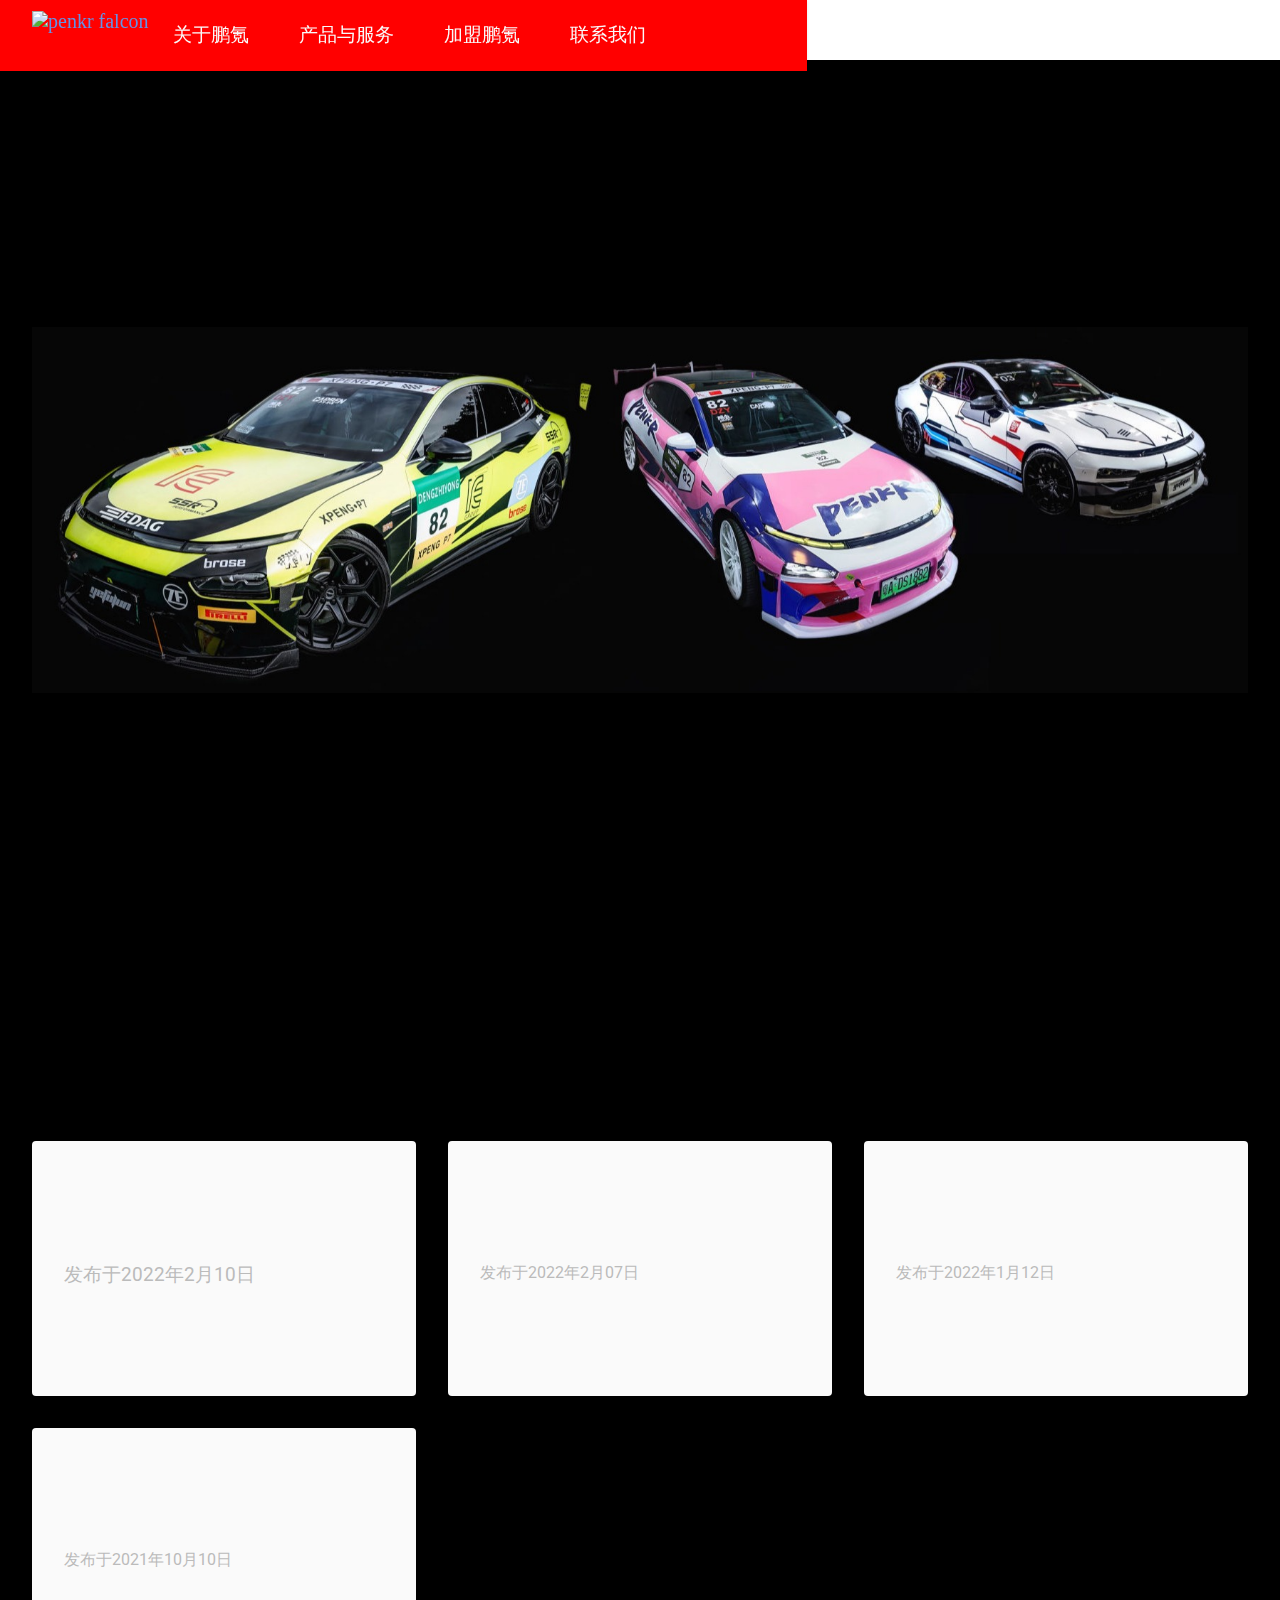
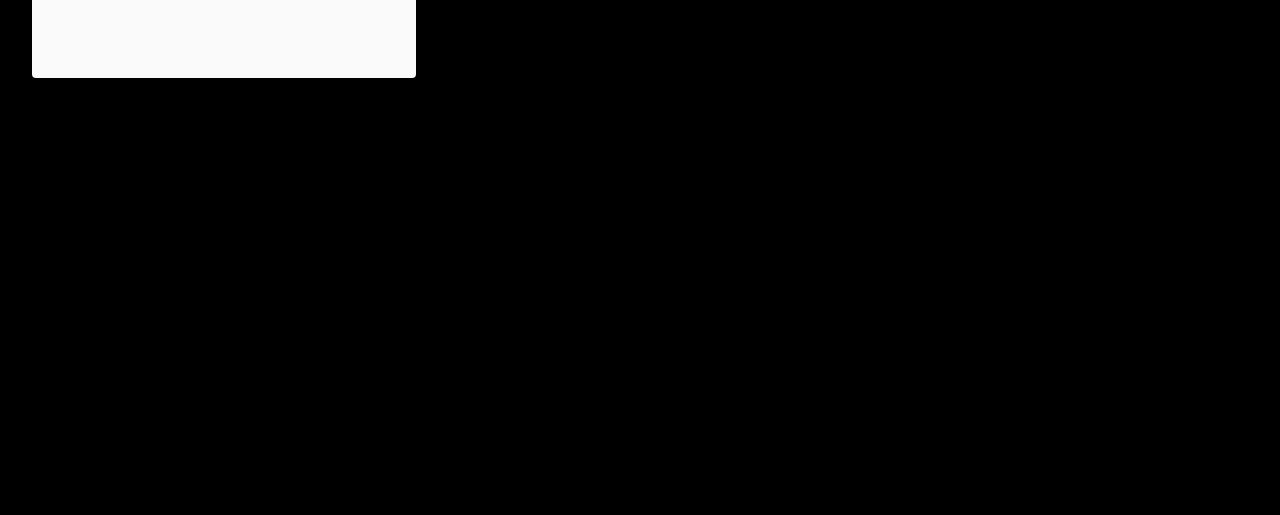
==== commit cdb32fc8: "updated services" ====
--- a/index.html
+++ b/index.html
@@ -52,7 +52,8 @@
                 <ul class="navbar-nav nav-dropdown nav-right" data-app-modern-menu="true"><li class="nav-item"><a class="nav-link link text-white display-4" href="about.html">
                             关于鹏氪</a></li>
                     <li class="nav-item"><a class="nav-link link text-white display-4" href="services.html">
-                            产品与服务</a></li>
+                            产品与服务</a></li><li class="nav-item"><a class="nav-link link text-white text-primary display-4" href="business.html">
+                            加盟鹏氪</a></li>
                     <li class="nav-item"><a class="nav-link link text-white display-4" href="contacts.html">联系我们</a>
                     </li></ul>
                 <div class="icons-menu">
@@ -182,7 +183,7 @@
     </div>
 </section>
 
-<section class="footer3 cid-sX1sOQdCre" once="footers" id="footer3-1h">
+<section class="footer3 cid-sZGJdCj62f" once="footers" id="footer3-49">
 
     
 
@@ -197,7 +198,7 @@
                     
                     
                     
-                <li class="foot-menu-item mbr-fonts-style display-7"><a href="about.html" class="text-white">关于鹏氪</a></li><li class="foot-menu-item mbr-fonts-style display-7"><a href="services.html" class="text-white text-primary">产品与服务</a></li><li class="foot-menu-item mbr-fonts-style display-7"><a href="contacts.html" class="text-white">联系我们</a></li><li class="foot-menu-item mbr-fonts-style display-7"><a href="contacts.html" class="text-white">联系我们</a></li></ul>
+                <li class="foot-menu-item mbr-fonts-style display-7"><a href="about.html" class="text-white">关于鹏氪</a></li><li class="foot-menu-item mbr-fonts-style display-7"><a href="services.html" class="text-white text-primary">产品与服务</a></li><li class="foot-menu-item mbr-fonts-style display-7"><a href="business.html" class="text-white">加盟鹏氪</a></li><li class="foot-menu-item mbr-fonts-style display-7"><a href="contacts.html" class="text-white">联系我们</a></li></ul>
             </div>
             <div class="row social-row">
                 <div class="social-list align-right pb-2">
--- a/assets/mobirise/css/mbr-additional.css
+++ b/assets/mobirise/css/mbr-additional.css
@@ -28,11 +28,11 @@
 }
 .display-4 {
   font-family: 'Roboto', sans-serif;
-  font-size: 1.1rem;
+  font-size: 1.2rem;
   line-height: 1.5;
 }
 .display-4 > .mbr-iconfont {
-  font-size: 1.375rem;
+  font-size: 1.5rem;
 }
 .display-5 {
   font-family: 'Roboto', sans-serif;
@@ -44,11 +44,11 @@
 }
 .display-7 {
   font-family: 'Roboto', sans-serif;
-  font-size: 1.2rem;
+  font-size: 1rem;
   line-height: 1.5;
 }
 .display-7 > .mbr-iconfont {
-  font-size: 1.5rem;
+  font-size: 1.25rem;
 }
 /* ---- Fluid typography for mobile devices ---- */
 /* 1.4 - font scale ratio ( bootstrap == 1.42857 ) */
@@ -72,9 +72,9 @@
     line-height: calc( 1.3 * (1.7rem + (3 - 1.7) * ((100vw - 20rem) / (48 - 20))));
   }
   .display-4 {
-    font-size: 0.88rem;
-    font-size: calc( 1.0350000000000001rem + (1.1 - 1.0350000000000001) * ((100vw - 20rem) / (48 - 20)));
-    line-height: calc( 1.4 * (1.0350000000000001rem + (1.1 - 1.0350000000000001) * ((100vw - 20rem) / (48 - 20))));
+    font-size: 0.96rem;
+    font-size: calc( 1.07rem + (1.2 - 1.07) * ((100vw - 20rem) / (48 - 20)));
+    line-height: calc( 1.4 * (1.07rem + (1.2 - 1.07) * ((100vw - 20rem) / (48 - 20))));
   }
   .display-5 {
     font-size: 1.76rem;
@@ -82,9 +82,9 @@
     line-height: calc( 1.4 * (1.42rem + (2.2 - 1.42) * ((100vw - 20rem) / (48 - 20))));
   }
   .display-7 {
-    font-size: 0.96rem;
-    font-size: calc( 1.07rem + (1.2 - 1.07) * ((100vw - 20rem) / (48 - 20)));
-    line-height: calc( 1.4 * (1.07rem + (1.2 - 1.07) * ((100vw - 20rem) / (48 - 20))));
+    font-size: 0.8rem;
+    font-size: calc( 1rem + (1 - 1) * ((100vw - 20rem) / (48 - 20)));
+    line-height: calc( 1.4 * (1rem + (1 - 1) * ((100vw - 20rem) / (48 - 20))));
   }
 }
 /* Buttons */
@@ -596,12 +596,12 @@
 }
 .form-control {
   font-family: 'Roboto', sans-serif;
-  font-size: 1.1rem;
+  font-size: 1.2rem;
   line-height: 1.5;
   font-weight: 400;
 }
 .form-control > .mbr-iconfont {
-  font-size: 1.375rem;
+  font-size: 1.5rem;
 }
 .form-control:hover,
 .form-control:focus {
@@ -610,12 +610,12 @@
 }
 .form-control:-webkit-input-placeholder {
   font-family: 'Roboto', sans-serif;
-  font-size: 1.1rem;
+  font-size: 1.2rem;
   line-height: 1.5;
   font-weight: 400;
 }
 .form-control:-webkit-input-placeholder > .mbr-iconfont {
-  font-size: 1.375rem;
+  font-size: 1.5rem;
 }
 blockquote {
   border-color: #6592e6;
@@ -780,77 +780,6 @@
 }
 .cid-sX21uQQu1E img {
   width: 100%;
-}
-.cid-sX1sOQdCre {
-  padding-top: 2rem;
-  padding-bottom: 2rem;
-  background-color: #000000;
-}
-.cid-sX1sOQdCre .row-links {
-  width: 100%;
-  justify-content: center;
-}
-.cid-sX1sOQdCre .social-row {
-  width: 100%;
-  justify-content: center;
-}
-.cid-sX1sOQdCre .media-container-row {
-  flex-direction: column;
-  justify-content: center;
-  align-items: center;
-}
-.cid-sX1sOQdCre .media-container-row .foot-menu {
-  list-style: none;
-  display: flex;
-  justify-content: center;
-  flex-wrap: wrap;
-  padding: 0;
-  margin-bottom: 0;
-}
-.cid-sX1sOQdCre .media-container-row .foot-menu li {
-  padding: 0 1rem 1rem 1rem;
-}
-.cid-sX1sOQdCre .media-container-row .foot-menu li p {
-  margin: 0;
-}
-.cid-sX1sOQdCre .media-container-row .social-list {
-  padding-left: 0;
-  margin-bottom: 0;
-  list-style: none;
-  display: flex;
-  flex-wrap: wrap;
-  justify-content: flex-end;
-}
-.cid-sX1sOQdCre .media-container-row .social-list .mbr-iconfont-social {
-  font-size: 1.5rem;
-  color: #ffffff;
-}
-.cid-sX1sOQdCre .media-container-row .social-list .soc-item {
-  margin: 0 .5rem;
-}
-.cid-sX1sOQdCre .media-container-row .social-list a {
-  margin: 0;
-  opacity: .5;
-  transition: .2s linear;
-}
-.cid-sX1sOQdCre .media-container-row .social-list a:hover {
-  opacity: 1;
-}
-@media (max-width: 767px) {
-  .cid-sX1sOQdCre .media-container-row .social-list {
-    -webkit-justify-content: center;
-    justify-content: center;
-  }
-}
-.cid-sX1sOQdCre .media-container-row .row-copirayt {
-  word-break: break-word;
-  width: 100%;
-}
-.cid-sX1sOQdCre .media-container-row .row-copirayt p {
-  width: 100%;
-}
-.cid-sX1sOQdCre foot-menu-item {
-  text-align: right;
 }
 .cid-sWW38CwQKh {
   z-index: 1000;
@@ -1204,6 +1133,77 @@
     left: -1rem;
   }
 }
+.cid-sZGJdCj62f {
+  padding-top: 2rem;
+  padding-bottom: 2rem;
+  background-color: #000000;
+}
+.cid-sZGJdCj62f .row-links {
+  width: 100%;
+  justify-content: center;
+}
+.cid-sZGJdCj62f .social-row {
+  width: 100%;
+  justify-content: center;
+}
+.cid-sZGJdCj62f .media-container-row {
+  flex-direction: column;
+  justify-content: center;
+  align-items: center;
+}
+.cid-sZGJdCj62f .media-container-row .foot-menu {
+  list-style: none;
+  display: flex;
+  justify-content: center;
+  flex-wrap: wrap;
+  padding: 0;
+  margin-bottom: 0;
+}
+.cid-sZGJdCj62f .media-container-row .foot-menu li {
+  padding: 0 1rem 1rem 1rem;
+}
+.cid-sZGJdCj62f .media-container-row .foot-menu li p {
+  margin: 0;
+}
+.cid-sZGJdCj62f .media-container-row .social-list {
+  padding-left: 0;
+  margin-bottom: 0;
+  list-style: none;
+  display: flex;
+  flex-wrap: wrap;
+  justify-content: flex-end;
+}
+.cid-sZGJdCj62f .media-container-row .social-list .mbr-iconfont-social {
+  font-size: 1.5rem;
+  color: #ffffff;
+}
+.cid-sZGJdCj62f .media-container-row .social-list .soc-item {
+  margin: 0 .5rem;
+}
+.cid-sZGJdCj62f .media-container-row .social-list a {
+  margin: 0;
+  opacity: .5;
+  transition: .2s linear;
+}
+.cid-sZGJdCj62f .media-container-row .social-list a:hover {
+  opacity: 1;
+}
+@media (max-width: 767px) {
+  .cid-sZGJdCj62f .media-container-row .social-list {
+    -webkit-justify-content: center;
+    justify-content: center;
+  }
+}
+.cid-sZGJdCj62f .media-container-row .row-copirayt {
+  word-break: break-word;
+  width: 100%;
+}
+.cid-sZGJdCj62f .media-container-row .row-copirayt p {
+  width: 100%;
+}
+.cid-sZGJdCj62f foot-menu-item {
+  text-align: right;
+}
 .cid-sX1fW1oDkw {
   z-index: 1000;
   width: 100%;
@@ -1672,25 +1672,25 @@
 .cid-sX1X4dRSaV img {
   width: 100%;
 }
-.cid-sX1sOQdCre {
+.cid-sZGJdCj62f {
   padding-top: 2rem;
   padding-bottom: 2rem;
   background-color: #000000;
 }
-.cid-sX1sOQdCre .row-links {
-  width: 100%;
-  justify-content: center;
-}
-.cid-sX1sOQdCre .social-row {
-  width: 100%;
-  justify-content: center;
-}
-.cid-sX1sOQdCre .media-container-row {
+.cid-sZGJdCj62f .row-links {
+  width: 100%;
+  justify-content: center;
+}
+.cid-sZGJdCj62f .social-row {
+  width: 100%;
+  justify-content: center;
+}
+.cid-sZGJdCj62f .media-container-row {
   flex-direction: column;
   justify-content: center;
   align-items: center;
 }
-.cid-sX1sOQdCre .media-container-row .foot-menu {
+.cid-sZGJdCj62f .media-container-row .foot-menu {
   list-style: none;
   display: flex;
   justify-content: center;
@@ -1698,13 +1698,13 @@
   padding: 0;
   margin-bottom: 0;
 }
-.cid-sX1sOQdCre .media-container-row .foot-menu li {
+.cid-sZGJdCj62f .media-container-row .foot-menu li {
   padding: 0 1rem 1rem 1rem;
 }
-.cid-sX1sOQdCre .media-container-row .foot-menu li p {
+.cid-sZGJdCj62f .media-container-row .foot-menu li p {
   margin: 0;
 }
-.cid-sX1sOQdCre .media-container-row .social-list {
+.cid-sZGJdCj62f .media-container-row .social-list {
   padding-left: 0;
   margin-bottom: 0;
   list-style: none;
@@ -1712,49 +1712,226 @@
   flex-wrap: wrap;
   justify-content: flex-end;
 }
-.cid-sX1sOQdCre .media-container-row .social-list .mbr-iconfont-social {
+.cid-sZGJdCj62f .media-container-row .social-list .mbr-iconfont-social {
   font-size: 1.5rem;
   color: #ffffff;
 }
-.cid-sX1sOQdCre .media-container-row .social-list .soc-item {
+.cid-sZGJdCj62f .media-container-row .social-list .soc-item {
   margin: 0 .5rem;
 }
-.cid-sX1sOQdCre .media-container-row .social-list a {
+.cid-sZGJdCj62f .media-container-row .social-list a {
   margin: 0;
   opacity: .5;
   transition: .2s linear;
 }
-.cid-sX1sOQdCre .media-container-row .social-list a:hover {
+.cid-sZGJdCj62f .media-container-row .social-list a:hover {
   opacity: 1;
 }
 @media (max-width: 767px) {
-  .cid-sX1sOQdCre .media-container-row .social-list {
+  .cid-sZGJdCj62f .media-container-row .social-list {
     -webkit-justify-content: center;
     justify-content: center;
   }
 }
-.cid-sX1sOQdCre .media-container-row .row-copirayt {
+.cid-sZGJdCj62f .media-container-row .row-copirayt {
   word-break: break-word;
   width: 100%;
 }
-.cid-sX1sOQdCre .media-container-row .row-copirayt p {
-  width: 100%;
-}
-.cid-sX1sOQdCre foot-menu-item {
+.cid-sZGJdCj62f .media-container-row .row-copirayt p {
+  width: 100%;
+}
+.cid-sZGJdCj62f foot-menu-item {
   text-align: right;
 }
-.cid-sX1gimavN7 {
+.cid-sX17Qclbtn {
+  padding-top: 60px;
+  padding-bottom: 0px;
   background-color: #ffffff;
 }
+.cid-sX17Qclbtn .mbr-text {
+  color: #ffffff;
+}
+.cid-sX17Qclbtn .card-wrapper {
+  display: flex;
+  flex-direction: row;
+  border-radius: 10px;
+  align-items: center;
+  justify-content: center;
+  background-color: #ff0000;
+  transition: all 0.3s;
+  padding: 1rem 1rem !important;
+  box-shadow: 0 10px 55px 5px rgba(137, 173, 255, 0.35);
+}
+.cid-sX17Qclbtn .card-wrapper:hover {
+  transform: translateY(-1rem);
+}
+.cid-sX17Qclbtn .card-wrapper:hover .ico2 {
+  color: #6592e6 !important;
+}
+.cid-sX17Qclbtn .text-info:hover {
+  color: inherit!important;
+}
+.cid-sX17Qclbtn .ico2 {
+  color: #47b5ed !important;
+  transition: all 0.6s;
+}
+.cid-sX17Qclbtn .card-box {
+  padding: 0rem 1rem;
+}
+.cid-sX17Qclbtn .ico1 {
+  font-size: 1.5rem !important;
+}
+.cid-sX17Qclbtn h3,
+.cid-sX17Qclbtn h4 {
+  padding: 0;
+  margin: 0;
+}
+.cid-sX17Qclbtn .card-title,
+.cid-sX17Qclbtn .card-img {
+  color: #57468b;
+}
+.cid-sX17Qclbtn .card-title {
+  color: #ffffff;
+}
+.cid-sX17Qclbtn H1 {
+  color: #000000;
+}
+.cid-sX17Qclbtn .text,
+.cid-sX17Qclbtn .mbr-section-btn {
+  color: #353535;
+}
+.cid-sX18Mi9bEK {
+  padding-top: 0rem;
+  padding-bottom: 8rem;
+  background: #ffffff;
+}
+.cid-sX18Mi9bEK .google-map {
+  height: 30rem;
+  position: relative;
+}
+.cid-sX18Mi9bEK .google-map iframe {
+  height: 100%;
+  width: 100%;
+}
+.cid-sX18Mi9bEK .google-map [data-state-details] {
+  color: #6b6763;
+  height: 1.5em;
+  margin-top: -0.75em;
+  padding-left: 1.25rem;
+  padding-right: 1.25rem;
+  position: absolute;
+  text-align: center;
+  top: 50%;
+  width: 100%;
+}
+.cid-sX18Mi9bEK .google-map[data-state] {
+  background: #e9e5dc;
+}
+.cid-sX18Mi9bEK .google-map[data-state="loading"] [data-state-details] {
+  display: none;
+}
+.cid-sX18Mi9bEK .mbr-section-title {
+  color: #ffffff;
+  text-align: left;
+}
+.cid-sX18Mi9bEK .mbr-section-subtitle {
+  color: #000000;
+  text-align: left;
+}
+.cid-sYOf61R2z6 {
+  padding-top: 6rem;
+  padding-bottom: 6rem;
+  background-color: #ffffff;
+}
+.cid-sYOf61R2z6 img,
+.cid-sYOf61R2z6 .item-img {
+  width: 100%;
+}
+.cid-sYOf61R2z6 .item:focus,
+.cid-sYOf61R2z6 span:focus {
+  outline: none;
+}
+.cid-sYOf61R2z6 .item {
+  cursor: pointer;
+  margin-bottom: 2rem;
+}
+.cid-sYOf61R2z6 .item-wrapper {
+  position: relative;
+  border-radius: 4px;
+  background: #ffffff;
+  height: 100%;
+  display: flex;
+  flex-flow: column nowrap;
+}
+@media (min-width: 992px) {
+  .cid-sYOf61R2z6 .item-wrapper .item-content {
+    padding: 2rem 2rem 0;
+  }
+  .cid-sYOf61R2z6 .item-wrapper .item-footer {
+    padding: 0 2rem 2rem;
+  }
+}
 @media (max-width: 991px) {
-  .cid-sX1gimavN7 .image-wrapper {
+  .cid-sYOf61R2z6 .item-wrapper .item-content {
+    padding: 1rem 1rem 0;
+  }
+  .cid-sYOf61R2z6 .item-wrapper .item-footer {
+    padding: 0 1rem 1rem;
+  }
+}
+.cid-sYOf61R2z6 .mbr-section-btn {
+  margin-top: auto !important;
+}
+.cid-sYOf61R2z6 .mbr-section-title {
+  color: #000000;
+  text-align: left;
+}
+.cid-sYOf61R2z6 .mbr-text,
+.cid-sYOf61R2z6 .mbr-section-btn {
+  text-align: left;
+  color: #353535;
+}
+.cid-sYOf61R2z6 .item-title {
+  text-align: left;
+  color: #000000;
+}
+.cid-sYOf61R2z6 .item-subtitle {
+  text-align: left;
+}
+.cid-sYOf61R2z6 .mbr-section-subtitle {
+  text-align: left;
+  color: #000000;
+}
+.cid-sX17QcXwiO {
+  padding-top: 6rem;
+  padding-bottom: 0rem;
+  background-color: #000000;
+}
+@media (max-width: 991px) {
+  .cid-sX17QcXwiO .image-wrapper {
     margin-bottom: 1rem;
   }
 }
-.cid-sX1gimavN7 .row {
+.cid-sX17QcXwiO .row {
   flex-direction: row-reverse;
 }
-.cid-sX1gimavN7 img {
+.cid-sX17QcXwiO img {
+  width: 100%;
+}
+.cid-sX21zPvbqh {
+  padding-top: 6rem;
+  padding-bottom: 0rem;
+  background-color: #000000;
+}
+@media (max-width: 991px) {
+  .cid-sX21zPvbqh .image-wrapper {
+    margin-bottom: 1rem;
+  }
+}
+.cid-sX21zPvbqh .row {
+  flex-direction: row-reverse;
+}
+.cid-sX21zPvbqh img {
   width: 100%;
 }
 .cid-sX1fW1oDkw {
@@ -2109,25 +2286,25 @@
     left: -1rem;
   }
 }
-.cid-sX1sOQdCre {
+.cid-sZGJdCj62f {
   padding-top: 2rem;
   padding-bottom: 2rem;
   background-color: #000000;
 }
-.cid-sX1sOQdCre .row-links {
-  width: 100%;
-  justify-content: center;
-}
-.cid-sX1sOQdCre .social-row {
-  width: 100%;
-  justify-content: center;
-}
-.cid-sX1sOQdCre .media-container-row {
+.cid-sZGJdCj62f .row-links {
+  width: 100%;
+  justify-content: center;
+}
+.cid-sZGJdCj62f .social-row {
+  width: 100%;
+  justify-content: center;
+}
+.cid-sZGJdCj62f .media-container-row {
   flex-direction: column;
   justify-content: center;
   align-items: center;
 }
-.cid-sX1sOQdCre .media-container-row .foot-menu {
+.cid-sZGJdCj62f .media-container-row .foot-menu {
   list-style: none;
   display: flex;
   justify-content: center;
@@ -2135,13 +2312,13 @@
   padding: 0;
   margin-bottom: 0;
 }
-.cid-sX1sOQdCre .media-container-row .foot-menu li {
+.cid-sZGJdCj62f .media-container-row .foot-menu li {
   padding: 0 1rem 1rem 1rem;
 }
-.cid-sX1sOQdCre .media-container-row .foot-menu li p {
+.cid-sZGJdCj62f .media-container-row .foot-menu li p {
   margin: 0;
 }
-.cid-sX1sOQdCre .media-container-row .social-list {
+.cid-sZGJdCj62f .media-container-row .social-list {
   padding-left: 0;
   margin-bottom: 0;
   list-style: none;
@@ -2149,227 +2326,36 @@
   flex-wrap: wrap;
   justify-content: flex-end;
 }
-.cid-sX1sOQdCre .media-container-row .social-list .mbr-iconfont-social {
+.cid-sZGJdCj62f .media-container-row .social-list .mbr-iconfont-social {
   font-size: 1.5rem;
   color: #ffffff;
 }
-.cid-sX1sOQdCre .media-container-row .social-list .soc-item {
+.cid-sZGJdCj62f .media-container-row .social-list .soc-item {
   margin: 0 .5rem;
 }
-.cid-sX1sOQdCre .media-container-row .social-list a {
+.cid-sZGJdCj62f .media-container-row .social-list a {
   margin: 0;
   opacity: .5;
   transition: .2s linear;
 }
-.cid-sX1sOQdCre .media-container-row .social-list a:hover {
+.cid-sZGJdCj62f .media-container-row .social-list a:hover {
   opacity: 1;
 }
 @media (max-width: 767px) {
-  .cid-sX1sOQdCre .media-container-row .social-list {
+  .cid-sZGJdCj62f .media-container-row .social-list {
     -webkit-justify-content: center;
     justify-content: center;
   }
 }
-.cid-sX1sOQdCre .media-container-row .row-copirayt {
+.cid-sZGJdCj62f .media-container-row .row-copirayt {
   word-break: break-word;
   width: 100%;
 }
-.cid-sX1sOQdCre .media-container-row .row-copirayt p {
-  width: 100%;
-}
-.cid-sX1sOQdCre foot-menu-item {
+.cid-sZGJdCj62f .media-container-row .row-copirayt p {
+  width: 100%;
+}
+.cid-sZGJdCj62f foot-menu-item {
   text-align: right;
-}
-.cid-sX17Qclbtn {
-  padding-top: 60px;
-  padding-bottom: 0px;
-  background-color: #ffffff;
-}
-.cid-sX17Qclbtn .mbr-text {
-  color: #ffffff;
-}
-.cid-sX17Qclbtn .card-wrapper {
-  display: flex;
-  flex-direction: row;
-  border-radius: 10px;
-  align-items: center;
-  justify-content: center;
-  background-color: #ff0000;
-  transition: all 0.3s;
-  padding: 1rem 1rem !important;
-  box-shadow: 0 10px 55px 5px rgba(137, 173, 255, 0.35);
-}
-.cid-sX17Qclbtn .card-wrapper:hover {
-  transform: translateY(-1rem);
-}
-.cid-sX17Qclbtn .card-wrapper:hover .ico2 {
-  color: #6592e6 !important;
-}
-.cid-sX17Qclbtn .text-info:hover {
-  color: inherit!important;
-}
-.cid-sX17Qclbtn .ico2 {
-  color: #47b5ed !important;
-  transition: all 0.6s;
-}
-.cid-sX17Qclbtn .card-box {
-  padding: 0rem 1rem;
-}
-.cid-sX17Qclbtn .ico1 {
-  font-size: 1.5rem !important;
-}
-.cid-sX17Qclbtn h3,
-.cid-sX17Qclbtn h4 {
-  padding: 0;
-  margin: 0;
-}
-.cid-sX17Qclbtn .card-title,
-.cid-sX17Qclbtn .card-img {
-  color: #57468b;
-}
-.cid-sX17Qclbtn .card-title {
-  color: #ffffff;
-}
-.cid-sX17Qclbtn H1 {
-  color: #000000;
-}
-.cid-sX17Qclbtn .text,
-.cid-sX17Qclbtn .mbr-section-btn {
-  color: #353535;
-}
-.cid-sX18Mi9bEK {
-  padding-top: 0rem;
-  padding-bottom: 8rem;
-  background: #ffffff;
-}
-.cid-sX18Mi9bEK .google-map {
-  height: 30rem;
-  position: relative;
-}
-.cid-sX18Mi9bEK .google-map iframe {
-  height: 100%;
-  width: 100%;
-}
-.cid-sX18Mi9bEK .google-map [data-state-details] {
-  color: #6b6763;
-  height: 1.5em;
-  margin-top: -0.75em;
-  padding-left: 1.25rem;
-  padding-right: 1.25rem;
-  position: absolute;
-  text-align: center;
-  top: 50%;
-  width: 100%;
-}
-.cid-sX18Mi9bEK .google-map[data-state] {
-  background: #e9e5dc;
-}
-.cid-sX18Mi9bEK .google-map[data-state="loading"] [data-state-details] {
-  display: none;
-}
-.cid-sX18Mi9bEK .mbr-section-title {
-  color: #ffffff;
-  text-align: left;
-}
-.cid-sX18Mi9bEK .mbr-section-subtitle {
-  color: #000000;
-  text-align: left;
-}
-.cid-sYOf61R2z6 {
-  padding-top: 6rem;
-  padding-bottom: 6rem;
-  background-color: #ffffff;
-}
-.cid-sYOf61R2z6 img,
-.cid-sYOf61R2z6 .item-img {
-  width: 100%;
-}
-.cid-sYOf61R2z6 .item:focus,
-.cid-sYOf61R2z6 span:focus {
-  outline: none;
-}
-.cid-sYOf61R2z6 .item {
-  cursor: pointer;
-  margin-bottom: 2rem;
-}
-.cid-sYOf61R2z6 .item-wrapper {
-  position: relative;
-  border-radius: 4px;
-  background: #ffffff;
-  height: 100%;
-  display: flex;
-  flex-flow: column nowrap;
-}
-@media (min-width: 992px) {
-  .cid-sYOf61R2z6 .item-wrapper .item-content {
-    padding: 2rem 2rem 0;
-  }
-  .cid-sYOf61R2z6 .item-wrapper .item-footer {
-    padding: 0 2rem 2rem;
-  }
-}
-@media (max-width: 991px) {
-  .cid-sYOf61R2z6 .item-wrapper .item-content {
-    padding: 1rem 1rem 0;
-  }
-  .cid-sYOf61R2z6 .item-wrapper .item-footer {
-    padding: 0 1rem 1rem;
-  }
-}
-.cid-sYOf61R2z6 .mbr-section-btn {
-  margin-top: auto !important;
-}
-.cid-sYOf61R2z6 .mbr-section-title {
-  color: #000000;
-  text-align: left;
-}
-.cid-sYOf61R2z6 .mbr-text,
-.cid-sYOf61R2z6 .mbr-section-btn {
-  text-align: left;
-  color: #353535;
-}
-.cid-sYOf61R2z6 .item-title {
-  text-align: left;
-  color: #000000;
-}
-.cid-sYOf61R2z6 .item-subtitle {
-  text-align: left;
-}
-.cid-sYOf61R2z6 .mbr-section-subtitle {
-  text-align: left;
-  color: #000000;
-}
-.cid-sX17QcXwiO {
-  padding-top: 6rem;
-  padding-bottom: 0rem;
-  background-color: #000000;
-}
-@media (max-width: 991px) {
-  .cid-sX17QcXwiO .image-wrapper {
-    margin-bottom: 1rem;
-  }
-}
-.cid-sX17QcXwiO .row {
-  flex-direction: row-reverse;
-}
-.cid-sX17QcXwiO img {
-  width: 100%;
-}
-.cid-sX21zPvbqh {
-  padding-top: 6rem;
-  padding-bottom: 0rem;
-  background-color: #000000;
-}
-@media (max-width: 991px) {
-  .cid-sX21zPvbqh .image-wrapper {
-    margin-bottom: 1rem;
-  }
-}
-.cid-sX21zPvbqh .row {
-  flex-direction: row-reverse;
-}
-.cid-sX21zPvbqh img {
-  width: 100%;
 }
 .cid-sX1fW1oDkw {
   z-index: 1000;
@@ -2435,7 +2421,7 @@
   margin: auto;
 }
 .cid-sX1fW1oDkw .iconfont-wrapper {
-  color: #ff0000 !important;
+  color: #ffffff !important;
   font-size: 1.5rem;
   padding-right: 0.5rem;
 }
@@ -2652,7 +2638,7 @@
   width: 30px;
   height: 2px;
   border-right: 5px;
-  background-color: #000000;
+  background-color: #ffffff;
 }
 .cid-sX1fW1oDkw button.navbar-toggler .hamburger span:nth-child(1) {
   top: 0;
@@ -2723,25 +2709,234 @@
     left: -1rem;
   }
 }
-.cid-sX1sOQdCre {
+.cid-sXdqA4AI8F {
+  padding-top: 0rem;
+  padding-bottom: 0rem;
+  background-color: #000000;
+}
+.cid-sXdqA4AI8F .text-wrapper {
+  padding: 1rem;
+}
+@media (max-width: 991px) {
+  .cid-sXdqA4AI8F .image-wrapper {
+    margin-bottom: 1rem;
+  }
+}
+.cid-sXdqA4AI8F .row {
+  flex-direction: row-reverse;
+}
+.cid-sXdqA4AI8F img {
+  width: 100%;
+}
+@media (min-width: 992px) {
+  .cid-sXdqA4AI8F .text-wrapper {
+    padding: 2rem;
+  }
+}
+.cid-sXdqA4AI8F .mbr-section-title {
+  color: #ffffff;
+}
+.cid-sXdqA4AI8F .mbr-text {
+  color: #bbbbbb;
+}
+.cid-sXdqA4AI8F .mbr-description {
+  color: #ffffff;
+  text-align: right;
+}
+.cid-sXdqUO5Sqw {
+  display: flex;
+  background-image: url("../../../assets/images/640-11.jpeg");
+}
+.cid-sXdqUO5Sqw .mbr-overlay {
+  background-color: #353535;
+  opacity: 0.5;
+}
+.cid-sXdqUO5Sqw .content-wrap {
+  padding: 5rem 1rem;
+}
+@media (min-width: 768px) {
+  .cid-sXdqUO5Sqw {
+    align-items: flex-end;
+  }
+  .cid-sXdqUO5Sqw .row {
+    justify-content: flex-start;
+  }
+  .cid-sXdqUO5Sqw .content-wrap {
+    width: 100%;
+  }
+}
+@media (max-width: 991px) and (min-width: 768px) {
+  .cid-sXdqUO5Sqw .content-wrap {
+    min-width: 50%;
+  }
+}
+@media (max-width: 767px) {
+  .cid-sXdqUO5Sqw {
+    -webkit-align-items: center;
+    align-items: center;
+  }
+  .cid-sXdqUO5Sqw .mbr-row {
+    -webkit-justify-content: center;
+    justify-content: center;
+  }
+  .cid-sXdqUO5Sqw .content-wrap {
+    width: 100%;
+  }
+}
+.cid-sXdqUO5Sqw .mbr-section-title {
+  color: #ffffff;
+}
+.cid-sXdqUO5Sqw .mbr-text,
+.cid-sXdqUO5Sqw .mbr-section-btn {
+  color: #ffffff;
+}
+.cid-sXdqrij1a9 {
+  padding-top: 0rem;
+  padding-bottom: 0rem;
+  background-color: #ffffff;
+}
+.cid-sXdqrij1a9 .text-wrapper {
+  padding: 1rem;
+}
+@media (min-width: 992px) {
+  .cid-sXdqrij1a9 .text-wrapper {
+    padding: 2rem;
+  }
+}
+.cid-sXdqrij1a9 .image-wrapper img {
+  width: 100%;
+  object-fit: cover;
+}
+@media (max-width: 767px) {
+  .cid-sXdqrij1a9 .image-wrapper {
+    margin-bottom: 2rem;
+  }
+}
+.cid-sXtRwdWfQW {
+  padding-top: 0rem;
+  padding-bottom: 0rem;
+  background-color: #ffffff;
+}
+.cid-sXtRwdWfQW .row {
+  flex-direction: row-reverse;
+}
+.cid-sXtRwdWfQW .text-wrapper {
+  padding: 1rem;
+}
+@media (min-width: 992px) {
+  .cid-sXtRwdWfQW .text-wrapper {
+    padding: 2rem;
+  }
+}
+.cid-sXtRwdWfQW .image-wrapper img {
+  width: 100%;
+  object-fit: cover;
+}
+@media (max-width: 767px) {
+  .cid-sXtRwdWfQW .image-wrapper {
+    margin-bottom: 2rem;
+  }
+}
+.cid-sXtROT2V8G {
+  padding-top: 0rem;
+  padding-bottom: 0rem;
+  background-color: #ffffff;
+}
+.cid-sXtROT2V8G .text-wrapper {
+  padding: 1rem;
+}
+@media (min-width: 992px) {
+  .cid-sXtROT2V8G .text-wrapper {
+    padding: 2rem;
+  }
+}
+.cid-sXtROT2V8G .image-wrapper img {
+  width: 100%;
+  object-fit: cover;
+}
+@media (max-width: 767px) {
+  .cid-sXtROT2V8G .image-wrapper {
+    margin-bottom: 2rem;
+  }
+}
+.cid-sXdqyjNvAT {
+  padding-top: 0px;
+  padding-bottom: 0px;
+  background-color: #ffffff;
+}
+.cid-sXdqyjNvAT .row {
+  align-items: stretch;
+  justify-content: center;
+}
+.cid-sXdqyjNvAT .img-item {
+  position: relative;
+}
+.cid-sXdqyjNvAT .img-item img {
+  width: 100%;
+  object-fit: cover;
+}
+.cid-sXdqyjNvAT .img-item .img-description {
+  position: absolute;
+  bottom: 0;
+  width: 100%;
+  z-index: 2;
+  padding: .5rem 1rem .5rem;
+  word-break: break-word;
+}
+.cid-sXdqyjNvAT .img-item .img-description p {
+  margin-bottom: 0;
+}
+.cid-sXdv0v0j9E {
+  padding-top: 0px;
+  padding-bottom: 0px;
+  background-color: #ffffff;
+}
+.cid-sXdv0v0j9E .row {
+  align-items: stretch;
+  justify-content: center;
+}
+.cid-sXdv0v0j9E .img-item {
+  position: relative;
+}
+.cid-sXdv0v0j9E .img-item img {
+  width: 100%;
+  object-fit: cover;
+}
+.cid-sXdv0v0j9E .img-item .img-description {
+  position: absolute;
+  bottom: 0;
+  width: 100%;
+  z-index: 2;
+  padding: .5rem 1rem .5rem;
+  word-break: break-word;
+}
+.cid-sXdv0v0j9E .img-item .img-description p {
+  margin-bottom: 0;
+}
+.cid-sXdwXgNqv8 {
+  padding-top: 1rem;
+  padding-bottom: 0rem;
+  background-color: #ffffff;
+}
+.cid-sZGJdCj62f {
   padding-top: 2rem;
   padding-bottom: 2rem;
   background-color: #000000;
 }
-.cid-sX1sOQdCre .row-links {
-  width: 100%;
-  justify-content: center;
-}
-.cid-sX1sOQdCre .social-row {
-  width: 100%;
-  justify-content: center;
-}
-.cid-sX1sOQdCre .media-container-row {
+.cid-sZGJdCj62f .row-links {
+  width: 100%;
+  justify-content: center;
+}
+.cid-sZGJdCj62f .social-row {
+  width: 100%;
+  justify-content: center;
+}
+.cid-sZGJdCj62f .media-container-row {
   flex-direction: column;
   justify-content: center;
   align-items: center;
 }
-.cid-sX1sOQdCre .media-container-row .foot-menu {
+.cid-sZGJdCj62f .media-container-row .foot-menu {
   list-style: none;
   display: flex;
   justify-content: center;
@@ -2749,13 +2944,13 @@
   padding: 0;
   margin-bottom: 0;
 }
-.cid-sX1sOQdCre .media-container-row .foot-menu li {
+.cid-sZGJdCj62f .media-container-row .foot-menu li {
   padding: 0 1rem 1rem 1rem;
 }
-.cid-sX1sOQdCre .media-container-row .foot-menu li p {
+.cid-sZGJdCj62f .media-container-row .foot-menu li p {
   margin: 0;
 }
-.cid-sX1sOQdCre .media-container-row .social-list {
+.cid-sZGJdCj62f .media-container-row .social-list {
   padding-left: 0;
   margin-bottom: 0;
   list-style: none;
@@ -2763,35 +2958,1842 @@
   flex-wrap: wrap;
   justify-content: flex-end;
 }
-.cid-sX1sOQdCre .media-container-row .social-list .mbr-iconfont-social {
+.cid-sZGJdCj62f .media-container-row .social-list .mbr-iconfont-social {
   font-size: 1.5rem;
   color: #ffffff;
 }
-.cid-sX1sOQdCre .media-container-row .social-list .soc-item {
+.cid-sZGJdCj62f .media-container-row .social-list .soc-item {
   margin: 0 .5rem;
 }
-.cid-sX1sOQdCre .media-container-row .social-list a {
+.cid-sZGJdCj62f .media-container-row .social-list a {
   margin: 0;
   opacity: .5;
   transition: .2s linear;
 }
-.cid-sX1sOQdCre .media-container-row .social-list a:hover {
+.cid-sZGJdCj62f .media-container-row .social-list a:hover {
   opacity: 1;
 }
 @media (max-width: 767px) {
-  .cid-sX1sOQdCre .media-container-row .social-list {
+  .cid-sZGJdCj62f .media-container-row .social-list {
     -webkit-justify-content: center;
     justify-content: center;
   }
 }
-.cid-sX1sOQdCre .media-container-row .row-copirayt {
+.cid-sZGJdCj62f .media-container-row .row-copirayt {
   word-break: break-word;
   width: 100%;
 }
-.cid-sX1sOQdCre .media-container-row .row-copirayt p {
-  width: 100%;
-}
-.cid-sX1sOQdCre foot-menu-item {
+.cid-sZGJdCj62f .media-container-row .row-copirayt p {
+  width: 100%;
+}
+.cid-sZGJdCj62f foot-menu-item {
+  text-align: right;
+}
+.cid-sZscjo2OvD {
+  padding-top: 6rem;
+  padding-bottom: 6rem;
+  background-color: #e43f3f;
+}
+.cid-sZscjo2OvD img,
+.cid-sZscjo2OvD .item-img {
+  width: 100%;
+}
+.cid-sZscjo2OvD .item:focus,
+.cid-sZscjo2OvD span:focus {
+  outline: none;
+}
+.cid-sZscjo2OvD .item {
+  cursor: pointer;
+  margin-bottom: 2rem;
+}
+.cid-sZscjo2OvD .item-wrapper {
+  position: relative;
+  border-radius: 4px;
+  background: #000000;
+  height: 100%;
+  display: flex;
+  flex-flow: column nowrap;
+}
+@media (min-width: 992px) {
+  .cid-sZscjo2OvD .item-wrapper .item-content {
+    padding: 2rem 2rem 0;
+  }
+  .cid-sZscjo2OvD .item-wrapper .item-footer {
+    padding: 0 2rem 2rem;
+  }
+}
+@media (max-width: 991px) {
+  .cid-sZscjo2OvD .item-wrapper .item-content {
+    padding: 1rem 1rem 0;
+  }
+  .cid-sZscjo2OvD .item-wrapper .item-footer {
+    padding: 0 1rem 1rem;
+  }
+}
+.cid-sZscjo2OvD .mbr-section-btn {
+  margin-top: auto !important;
+}
+.cid-sZscjo2OvD .mbr-section-title {
+  color: #ffffff;
+  text-align: left;
+}
+.cid-sZscjo2OvD .mbr-text,
+.cid-sZscjo2OvD .mbr-section-btn {
+  text-align: left;
+  color: #bbbbbb;
+}
+.cid-sZscjo2OvD .item-title {
+  text-align: left;
+  color: #ffffff;
+}
+.cid-sZscjo2OvD .item-subtitle {
+  text-align: center;
+}
+.cid-sZscjo2OvD .mbr-section-subtitle {
+  text-align: left;
+  color: #fafafa;
+}
+.cid-sZsckHeWmS {
+  padding-top: 0rem;
+  padding-bottom: 4rem;
+  background-color: #e43f3f;
+}
+.cid-sZsckHeWmS blockquote {
+  border-color: #2299aa;
+  border-radius: 4px;
+  background-color: #9fdbf8;
+}
+.cid-sZtPVbFCj7 {
+  padding-top: 6rem;
+  padding-bottom: 6rem;
+  background-color: #000000;
+}
+.cid-sZtPVbFCj7 .card-wrapper {
+  padding-right: 2rem;
+}
+@media (max-width: 992px) {
+  .cid-sZtPVbFCj7 .card {
+    margin-bottom: 2rem!important;
+  }
+  .cid-sZtPVbFCj7 .card-wrapper {
+    padding: 0 1rem;
+  }
+}
+@media (max-width: 767px) {
+  .cid-sZtPVbFCj7 .link-wrap {
+    align-items: center;
+  }
+}
+.cid-sZtPVbFCj7 .image-wrapper img {
+  width: 100%;
+  object-fit: cover;
+}
+.cid-sZtPVbFCj7 .mbr-text {
+  color: #e43f3f;
+}
+.cid-sZtPVbFCj7 .card-title,
+.cid-sZtPVbFCj7 .card-box {
+  color: #ffb5b5;
+}
+.cid-sZtPVbFCj7 .mbr-text,
+.cid-sZtPVbFCj7 .link-wrap,
+.cid-sZtPVbFCj7 .mbr-section-btn {
+  color: #fafafa;
+}
+.cid-sZGy4OgYsL {
+  padding-top: 6rem;
+  padding-bottom: 6rem;
+  background-color: #ffffff;
+}
+.cid-sZGy4OgYsL .text-wrapper {
+  padding: 1rem;
+}
+@media (max-width: 991px) {
+  .cid-sZGy4OgYsL .image-wrapper {
+    margin-bottom: 1rem;
+  }
+}
+.cid-sZGy4OgYsL .row {
+  flex-direction: row-reverse;
+}
+.cid-sZGy4OgYsL img {
+  width: 100%;
+}
+@media (min-width: 992px) {
+  .cid-sZGy4OgYsL .text-wrapper {
+    padding: 2rem;
+  }
+}
+.cid-sZGy4OgYsL .mbr-text {
+  color: #353535;
+}
+.cid-sZGy4OgYsL .mbr-section-title {
+  color: #8c44d9;
+}
+.cid-sZshT5JU8w {
+  padding-top: 5rem;
+  padding-bottom: 5rem;
+  background-color: #ffffff;
+}
+.cid-sZshT5JU8w .counter-container ol {
+  margin-bottom: 0;
+  counter-reset: myCounter;
+}
+.cid-sZshT5JU8w .counter-container ol li {
+  margin-bottom: 1rem;
+}
+.cid-sZshT5JU8w .counter-container ol li {
+  list-style: none;
+  padding-left: 1rem;
+  position: relative;
+}
+.cid-sZshT5JU8w .counter-container ol li:before {
+  position: absolute;
+  left: -40px;
+  margin-top: 5px;
+  counter-increment: myCounter;
+  content: counter(myCounter);
+  line-height: 40px;
+  transition: all .2s;
+  color: #ffffff;
+  background: #ff0000;
+  width: 40px;
+  height: 40px;
+  border-radius: 50%;
+  display: flex;
+  align-items: center;
+  justify-content: center;
+  border-radius: 0;
+}
+.cid-sZshT5JU8w .mbr-section-title {
+  text-align: center;
+  color: #e43f3f;
+}
+.cid-sWW38CwQKh {
+  z-index: 1000;
+  width: 100%;
+  position: relative;
+  min-height: 60px;
+}
+.cid-sWW38CwQKh nav.navbar {
+  position: fixed;
+}
+.cid-sWW38CwQKh .dropdown-item:before {
+  font-family: Moririse2 !important;
+  content: "\e966";
+  display: inline-block;
+  width: 0;
+  position: absolute;
+  left: 1rem;
+  top: 0.5rem;
+  margin-right: 0.5rem;
+  line-height: 1;
+  font-size: inherit;
+  vertical-align: middle;
+  text-align: center;
+  overflow: hidden;
+  transform: scale(0, 1);
+  transition: all 0.25s ease-in-out;
+}
+.cid-sWW38CwQKh .dropdown-menu {
+  padding: 0;
+  border-radius: 4px;
+  box-shadow: 0 1px 3px 0 rgba(0, 0, 0, 0.1);
+}
+.cid-sWW38CwQKh .dropdown-item {
+  border-bottom: 1px solid #e6e6e6;
+}
+.cid-sWW38CwQKh .dropdown-item:hover,
+.cid-sWW38CwQKh .dropdown-item:focus {
+  background: #6592e6 !important;
+  color: white !important;
+}
+.cid-sWW38CwQKh .dropdown-item:first-child {
+  border-top-left-radius: 4px;
+  border-top-right-radius: 4px;
+}
+.cid-sWW38CwQKh .dropdown-item:last-child {
+  border-bottom: none;
+  border-bottom-left-radius: 4px;
+  border-bottom-right-radius: 4px;
+}
+.cid-sWW38CwQKh .nav-dropdown .link {
+  padding: 0 0.3em !important;
+  margin: 0.667em 1em !important;
+}
+.cid-sWW38CwQKh .nav-dropdown .link.dropdown-toggle::after {
+  margin-left: 0.5rem;
+  margin-top: 0.2rem;
+}
+.cid-sWW38CwQKh .nav-link {
+  position: relative;
+}
+.cid-sWW38CwQKh .container {
+  display: flex;
+  margin: auto;
+}
+.cid-sWW38CwQKh .iconfont-wrapper {
+  color: #ff0000 !important;
+  font-size: 1.5rem;
+  padding-right: 0.5rem;
+}
+.cid-sWW38CwQKh .dropdown-menu,
+.cid-sWW38CwQKh .navbar.opened {
+  background: #ff0000 !important;
+}
+.cid-sWW38CwQKh .nav-item:focus,
+.cid-sWW38CwQKh .nav-link:focus {
+  outline: none;
+}
+.cid-sWW38CwQKh .dropdown .dropdown-menu .dropdown-item {
+  width: auto;
+  transition: all 0.25s ease-in-out;
+}
+.cid-sWW38CwQKh .dropdown .dropdown-menu .dropdown-item::after {
+  right: 0.5rem;
+}
+.cid-sWW38CwQKh .dropdown .dropdown-menu .dropdown-item .mbr-iconfont {
+  margin-right: 0.5rem;
+  vertical-align: sub;
+}
+.cid-sWW38CwQKh .dropdown .dropdown-menu .dropdown-item .mbr-iconfont:before {
+  display: inline-block;
+  transform: scale(1, 1);
+  transition: all 0.25s ease-in-out;
+}
+.cid-sWW38CwQKh .collapsed .dropdown-menu .dropdown-item:before {
+  display: none;
+}
+.cid-sWW38CwQKh .collapsed .dropdown .dropdown-menu .dropdown-item {
+  padding: 0.235em 1.5em 0.235em 1.5em !important;
+  transition: none;
+  margin: 0 !important;
+}
+.cid-sWW38CwQKh .navbar {
+  min-height: 70px;
+  transition: all 0.3s;
+  border-bottom: 1px solid transparent;
+  box-shadow: 0 1px 3px 0 rgba(0, 0, 0, 0.1);
+  background: #ff0000;
+}
+.cid-sWW38CwQKh .navbar.opened {
+  transition: all 0.3s;
+}
+.cid-sWW38CwQKh .navbar .dropdown-item {
+  padding: 0.5rem 1.8rem;
+}
+.cid-sWW38CwQKh .navbar .navbar-logo img {
+  width: auto;
+}
+.cid-sWW38CwQKh .navbar .navbar-collapse {
+  justify-content: flex-end;
+  z-index: 1;
+}
+.cid-sWW38CwQKh .navbar.collapsed {
+  justify-content: center;
+}
+.cid-sWW38CwQKh .navbar.collapsed .nav-item .nav-link::before {
+  display: none;
+}
+.cid-sWW38CwQKh .navbar.collapsed.opened .dropdown-menu {
+  top: 0;
+}
+@media (min-width: 992px) {
+  .cid-sWW38CwQKh .navbar.collapsed.opened:not(.navbar-short) .navbar-collapse {
+    max-height: calc(98.5vh - 3rem);
+  }
+}
+.cid-sWW38CwQKh .navbar.collapsed .dropdown-menu .dropdown-submenu {
+  left: 0 !important;
+}
+.cid-sWW38CwQKh .navbar.collapsed .dropdown-menu .dropdown-item:after {
+  right: auto;
+}
+.cid-sWW38CwQKh .navbar.collapsed .dropdown-menu .dropdown-toggle[data-toggle="dropdown-submenu"]:after {
+  margin-left: 0.5rem;
+  margin-top: 0.2rem;
+  border-top: 0.35em solid;
+  border-right: 0.35em solid transparent;
+  border-left: 0.35em solid transparent;
+  border-bottom: 0;
+  top: 41%;
+}
+.cid-sWW38CwQKh .navbar.collapsed ul.navbar-nav li {
+  margin: auto;
+}
+.cid-sWW38CwQKh .navbar.collapsed .dropdown-menu .dropdown-item {
+  padding: 0.25rem 1.5rem;
+  text-align: center;
+}
+.cid-sWW38CwQKh .navbar.collapsed .icons-menu {
+  padding-left: 0;
+  padding-right: 0;
+  padding-top: 0.5rem;
+  padding-bottom: 0.5rem;
+}
+@media (max-width: 991px) {
+  .cid-sWW38CwQKh .navbar .nav-item .nav-link::before {
+    display: none;
+  }
+  .cid-sWW38CwQKh .navbar.opened .dropdown-menu {
+    top: 0;
+  }
+  .cid-sWW38CwQKh .navbar .dropdown-menu .dropdown-submenu {
+    left: 0 !important;
+  }
+  .cid-sWW38CwQKh .navbar .dropdown-menu .dropdown-item:after {
+    right: auto;
+  }
+  .cid-sWW38CwQKh .navbar .dropdown-menu .dropdown-toggle[data-toggle="dropdown-submenu"]:after {
+    margin-left: 0.5rem;
+    margin-top: 0.2rem;
+    border-top: 0.35em solid;
+    border-right: 0.35em solid transparent;
+    border-left: 0.35em solid transparent;
+    border-bottom: 0;
+    top: 40%;
+  }
+  .cid-sWW38CwQKh .navbar .navbar-logo img {
+    height: 3rem !important;
+  }
+  .cid-sWW38CwQKh .navbar ul.navbar-nav li {
+    margin: auto;
+  }
+  .cid-sWW38CwQKh .navbar .dropdown-menu .dropdown-item {
+    padding: 0.25rem 1.5rem !important;
+    text-align: center;
+  }
+  .cid-sWW38CwQKh .navbar .navbar-brand {
+    flex-shrink: initial;
+    flex-basis: auto;
+    word-break: break-word;
+    padding-right: 2rem;
+  }
+  .cid-sWW38CwQKh .navbar .navbar-toggler {
+    flex-basis: auto;
+  }
+  .cid-sWW38CwQKh .navbar .icons-menu {
+    padding-left: 0;
+    padding-top: 0.5rem;
+    padding-bottom: 0.5rem;
+  }
+}
+.cid-sWW38CwQKh .navbar.navbar-short {
+  min-height: 60px;
+}
+.cid-sWW38CwQKh .navbar.navbar-short .navbar-logo img {
+  height: 2.5rem !important;
+}
+.cid-sWW38CwQKh .navbar.navbar-short .navbar-brand {
+  min-height: 60px;
+  padding: 0;
+}
+.cid-sWW38CwQKh .navbar-brand {
+  min-height: 70px;
+  flex-shrink: 0;
+  align-items: center;
+  margin-right: 0;
+  padding: 0;
+  transition: all 0.3s;
+  word-break: break-word;
+  z-index: 1;
+}
+.cid-sWW38CwQKh .navbar-brand .navbar-caption {
+  line-height: inherit !important;
+}
+.cid-sWW38CwQKh .navbar-brand .navbar-logo a {
+  outline: none;
+}
+.cid-sWW38CwQKh .dropdown-item.active,
+.cid-sWW38CwQKh .dropdown-item:active {
+  background-color: transparent;
+}
+.cid-sWW38CwQKh .navbar-expand-lg .navbar-nav .nav-link {
+  padding: 0;
+}
+.cid-sWW38CwQKh .nav-dropdown .link.dropdown-toggle {
+  margin-right: 1.667em;
+}
+.cid-sWW38CwQKh .nav-dropdown .link.dropdown-toggle[aria-expanded="true"] {
+  margin-right: 0;
+  padding: 0.667em 1.667em;
+}
+.cid-sWW38CwQKh .navbar.navbar-expand-lg .dropdown .dropdown-menu {
+  background: #ff0000;
+}
+.cid-sWW38CwQKh .navbar.navbar-expand-lg .dropdown .dropdown-menu .dropdown-submenu {
+  margin: 0;
+  left: 100%;
+}
+.cid-sWW38CwQKh .navbar .dropdown.open > .dropdown-menu {
+  display: block;
+}
+.cid-sWW38CwQKh ul.navbar-nav {
+  flex-wrap: wrap;
+}
+.cid-sWW38CwQKh .navbar-buttons {
+  text-align: center;
+  min-width: 170px;
+}
+.cid-sWW38CwQKh button.navbar-toggler {
+  outline: none;
+  width: 31px;
+  height: 20px;
+  cursor: pointer;
+  transition: all 0.2s;
+  position: relative;
+  align-self: center;
+}
+.cid-sWW38CwQKh button.navbar-toggler .hamburger span {
+  position: absolute;
+  right: 0;
+  width: 30px;
+  height: 2px;
+  border-right: 5px;
+  background-color: #ffffff;
+}
+.cid-sWW38CwQKh button.navbar-toggler .hamburger span:nth-child(1) {
+  top: 0;
+  transition: all 0.2s;
+}
+.cid-sWW38CwQKh button.navbar-toggler .hamburger span:nth-child(2) {
+  top: 8px;
+  transition: all 0.15s;
+}
+.cid-sWW38CwQKh button.navbar-toggler .hamburger span:nth-child(3) {
+  top: 8px;
+  transition: all 0.15s;
+}
+.cid-sWW38CwQKh button.navbar-toggler .hamburger span:nth-child(4) {
+  top: 16px;
+  transition: all 0.2s;
+}
+.cid-sWW38CwQKh nav.opened .hamburger span:nth-child(1) {
+  top: 8px;
+  width: 0;
+  opacity: 0;
+  right: 50%;
+  transition: all 0.2s;
+}
+.cid-sWW38CwQKh nav.opened .hamburger span:nth-child(2) {
+  transform: rotate(45deg);
+  transition: all 0.25s;
+}
+.cid-sWW38CwQKh nav.opened .hamburger span:nth-child(3) {
+  transform: rotate(-45deg);
+  transition: all 0.25s;
+}
+.cid-sWW38CwQKh nav.opened .hamburger span:nth-child(4) {
+  top: 8px;
+  width: 0;
+  opacity: 0;
+  right: 50%;
+  transition: all 0.2s;
+}
+.cid-sWW38CwQKh .navbar-dropdown {
+  padding: 0 1rem;
+  position: fixed;
+}
+.cid-sWW38CwQKh a.nav-link {
+  display: flex;
+  align-items: center;
+  justify-content: center;
+}
+.cid-sWW38CwQKh .icons-menu {
+  flex-wrap: nowrap;
+  display: flex;
+  justify-content: center;
+  padding-left: 1rem;
+  padding-right: 1rem;
+  padding-top: 0.3rem;
+  text-align: center;
+}
+@media screen and (-ms-high-contrast: active), (-ms-high-contrast: none) {
+  .cid-sWW38CwQKh .navbar {
+    height: 70px;
+  }
+  .cid-sWW38CwQKh .navbar.opened {
+    height: auto;
+  }
+  .cid-sWW38CwQKh .nav-item .nav-link:hover::before {
+    width: 175%;
+    max-width: calc(100% + 2rem);
+    left: -1rem;
+  }
+}
+.cid-sZGDjUFXUC {
+  padding-top: 6rem;
+  padding-bottom: 6rem;
+  background-color: #ffffff;
+}
+.cid-sZGDjUFXUC .card-wrapper {
+  padding-right: 2rem;
+}
+@media (max-width: 992px) {
+  .cid-sZGDjUFXUC .card {
+    margin-bottom: 2rem!important;
+  }
+  .cid-sZGDjUFXUC .card-wrapper {
+    padding: 0 1rem;
+  }
+}
+@media (max-width: 767px) {
+  .cid-sZGDjUFXUC .link-wrap {
+    align-items: center;
+  }
+}
+.cid-sZGDjUFXUC .image-wrapper img {
+  width: 100%;
+  object-fit: cover;
+}
+.cid-sZGDjUFXUC .mbr-text {
+  color: #e43f3f;
+}
+.cid-sZGDjUFXUC .card-title,
+.cid-sZGDjUFXUC .card-box {
+  color: #e43f3f;
+}
+.cid-sZGDjUFXUC .mbr-text,
+.cid-sZGDjUFXUC .link-wrap,
+.cid-sZGDjUFXUC .mbr-section-btn {
+  color: #353535;
+}
+.cid-sZstlRDyTQ {
+  padding-top: 6rem;
+  padding-bottom: 6rem;
+  background-color: #000000;
+}
+.cid-sZstlRDyTQ .card-wrapper {
+  padding-right: 2rem;
+}
+@media (max-width: 992px) {
+  .cid-sZstlRDyTQ .card {
+    margin-bottom: 2rem!important;
+  }
+  .cid-sZstlRDyTQ .card-wrapper {
+    padding: 0 1rem;
+  }
+}
+@media (max-width: 767px) {
+  .cid-sZstlRDyTQ .link-wrap {
+    align-items: center;
+  }
+}
+.cid-sZstlRDyTQ .image-wrapper img {
+  width: 100%;
+  object-fit: cover;
+}
+.cid-sZstlRDyTQ .mbr-text {
+  color: #bbbbbb;
+}
+.cid-sZstlRDyTQ .card-title,
+.cid-sZstlRDyTQ .card-box {
+  color: #ffffff;
+}
+.cid-sZsunF1ZqU {
+  padding-top: 0rem;
+  padding-bottom: 0rem;
+  background-color: #000000;
+}
+.cid-sZsunF1ZqU .content-wrapper {
+  background: #e43f3f;
+}
+@media (max-width: 991px) {
+  .cid-sZsunF1ZqU .content-wrapper .row {
+    flex-direction: column-reverse;
+  }
+  .cid-sZsunF1ZqU .content-wrapper .image-wrapper {
+    margin-bottom: 2rem;
+  }
+}
+@media (max-width: 767px) {
+  .cid-sZsunF1ZqU .content-wrapper {
+    padding: 1rem;
+  }
+}
+@media (min-width: 768px) and (max-width: 991px) {
+  .cid-sZsunF1ZqU .content-wrapper {
+    padding: 2rem;
+  }
+}
+@media (min-width: 992px) {
+  .cid-sZsunF1ZqU .content-wrapper {
+    padding: 5rem 3rem;
+  }
+  .cid-sZsunF1ZqU .content-wrapper .text-wrapper {
+    padding-right: 2rem;
+  }
+}
+.cid-sZsunF1ZqU .image-wrapper img {
+  width: 100%;
+  object-fit: cover;
+}
+.cid-sZsunF1ZqU .mbr-text,
+.cid-sZsunF1ZqU .mbr-section-btn {
+  color: #fafafa;
+}
+.cid-sZsunF1ZqU .card-title {
+  color: #ffffff;
+}
+.cid-sZsuYR0rFj {
+  padding-top: 0rem;
+  padding-bottom: 0rem;
+  background-color: #000000;
+}
+.cid-sZsuYR0rFj .content-wrapper {
+  background: #ff6666;
+}
+@media (max-width: 991px) {
+  .cid-sZsuYR0rFj .content-wrapper .row {
+    flex-direction: column-reverse;
+  }
+  .cid-sZsuYR0rFj .content-wrapper .image-wrapper {
+    margin-bottom: 2rem;
+  }
+}
+@media (max-width: 767px) {
+  .cid-sZsuYR0rFj .content-wrapper {
+    padding: 1rem;
+  }
+}
+@media (min-width: 768px) and (max-width: 991px) {
+  .cid-sZsuYR0rFj .content-wrapper {
+    padding: 2rem;
+  }
+}
+@media (min-width: 992px) {
+  .cid-sZsuYR0rFj .content-wrapper {
+    padding: 5rem 3rem;
+  }
+  .cid-sZsuYR0rFj .content-wrapper .text-wrapper {
+    padding-right: 2rem;
+  }
+}
+.cid-sZsuYR0rFj .image-wrapper img {
+  width: 100%;
+  object-fit: cover;
+}
+.cid-sZsuYR0rFj .mbr-text,
+.cid-sZsuYR0rFj .mbr-section-btn {
+  color: #fafafa;
+}
+.cid-sZsuYR0rFj .card-title {
+  color: #ffffff;
+}
+.cid-sZsvyADdBb {
+  padding-top: 0rem;
+  padding-bottom: 0rem;
+  background-color: #000000;
+}
+.cid-sZsvyADdBb .content-wrapper {
+  background: #ff8a8a;
+}
+@media (max-width: 991px) {
+  .cid-sZsvyADdBb .content-wrapper .row {
+    flex-direction: column-reverse;
+  }
+  .cid-sZsvyADdBb .content-wrapper .image-wrapper {
+    margin-bottom: 2rem;
+  }
+}
+@media (max-width: 767px) {
+  .cid-sZsvyADdBb .content-wrapper {
+    padding: 1rem;
+  }
+}
+@media (min-width: 768px) and (max-width: 991px) {
+  .cid-sZsvyADdBb .content-wrapper {
+    padding: 2rem;
+  }
+}
+@media (min-width: 992px) {
+  .cid-sZsvyADdBb .content-wrapper {
+    padding: 5rem 3rem;
+  }
+  .cid-sZsvyADdBb .content-wrapper .text-wrapper {
+    padding-right: 2rem;
+  }
+}
+.cid-sZsvyADdBb .image-wrapper img {
+  width: 100%;
+  object-fit: cover;
+}
+.cid-sZsvyADdBb .mbr-text,
+.cid-sZsvyADdBb .mbr-section-btn {
+  color: #ffffff;
+}
+.cid-sZsvyADdBb .card-title {
+  color: #ffffff;
+}
+.cid-sZsvHdLN61 {
+  padding-top: 0rem;
+  padding-bottom: 0rem;
+  background-color: #000000;
+}
+.cid-sZsvHdLN61 .content-wrapper {
+  background: #ffb5b5;
+}
+@media (max-width: 991px) {
+  .cid-sZsvHdLN61 .content-wrapper .row {
+    flex-direction: column-reverse;
+  }
+  .cid-sZsvHdLN61 .content-wrapper .image-wrapper {
+    margin-bottom: 2rem;
+  }
+}
+@media (max-width: 767px) {
+  .cid-sZsvHdLN61 .content-wrapper {
+    padding: 1rem;
+  }
+}
+@media (min-width: 768px) and (max-width: 991px) {
+  .cid-sZsvHdLN61 .content-wrapper {
+    padding: 2rem;
+  }
+}
+@media (min-width: 992px) {
+  .cid-sZsvHdLN61 .content-wrapper {
+    padding: 5rem 3rem;
+  }
+  .cid-sZsvHdLN61 .content-wrapper .text-wrapper {
+    padding-right: 2rem;
+  }
+}
+.cid-sZsvHdLN61 .image-wrapper img {
+  width: 100%;
+  object-fit: cover;
+}
+.cid-sZsvHdLN61 .mbr-text,
+.cid-sZsvHdLN61 .mbr-section-btn {
+  color: #353535;
+}
+.cid-sZsvHdLN61 .card-title {
+  color: #353535;
+}
+.cid-sZswM7QgAu {
+  padding-top: 0rem;
+  padding-bottom: 4rem;
+  background-color: #000000;
+}
+.cid-sZswM7QgAu .content-wrapper {
+  background: #d5d4d4;
+}
+@media (max-width: 991px) {
+  .cid-sZswM7QgAu .content-wrapper .row {
+    flex-direction: column-reverse;
+  }
+  .cid-sZswM7QgAu .content-wrapper .image-wrapper {
+    margin-bottom: 2rem;
+  }
+}
+@media (max-width: 767px) {
+  .cid-sZswM7QgAu .content-wrapper {
+    padding: 1rem;
+  }
+}
+@media (min-width: 768px) and (max-width: 991px) {
+  .cid-sZswM7QgAu .content-wrapper {
+    padding: 2rem;
+  }
+}
+@media (min-width: 992px) {
+  .cid-sZswM7QgAu .content-wrapper {
+    padding: 5rem 3rem;
+  }
+  .cid-sZswM7QgAu .content-wrapper .text-wrapper {
+    padding-right: 2rem;
+  }
+}
+.cid-sZswM7QgAu .image-wrapper img {
+  width: 100%;
+  object-fit: cover;
+}
+.cid-sZswM7QgAu .mbr-text,
+.cid-sZswM7QgAu .mbr-section-btn {
+  color: #353535;
+}
+.cid-sZswM7QgAu .card-title {
+  color: #000000;
+}
+.cid-sZK1LO8s6t {
+  padding-top: 1rem;
+  padding-bottom: 10rem;
+  background-color: #000000;
+}
+.cid-sZK1LO8s6t .card-wrapper {
+  padding-right: 2rem;
+}
+@media (max-width: 992px) {
+  .cid-sZK1LO8s6t .card {
+    margin-bottom: 2rem!important;
+  }
+  .cid-sZK1LO8s6t .card-wrapper {
+    padding: 0 1rem;
+  }
+}
+@media (max-width: 767px) {
+  .cid-sZK1LO8s6t .link-wrap {
+    align-items: center;
+  }
+}
+.cid-sZK1LO8s6t .image-wrapper img {
+  width: 100%;
+  object-fit: cover;
+}
+.cid-sZK1LO8s6t .mbr-text {
+  color: #e43f3f;
+}
+.cid-sZK1LO8s6t .card-title,
+.cid-sZK1LO8s6t .card-box {
+  color: #e43f3f;
+}
+.cid-sZK1LO8s6t .mbr-text,
+.cid-sZK1LO8s6t .link-wrap,
+.cid-sZK1LO8s6t .mbr-section-btn {
+  color: #353535;
+}
+.cid-sZsCHDaXHL {
+  padding-top: 6rem;
+  padding-bottom: 6rem;
+  background-color: #ffffff;
+}
+.cid-sZsCHDaXHL .card-wrapper {
+  padding-right: 2rem;
+}
+@media (max-width: 992px) {
+  .cid-sZsCHDaXHL .card {
+    margin-bottom: 2rem!important;
+  }
+  .cid-sZsCHDaXHL .card-wrapper {
+    padding: 0 1rem;
+  }
+}
+@media (max-width: 767px) {
+  .cid-sZsCHDaXHL .link-wrap {
+    align-items: center;
+  }
+}
+.cid-sZsCHDaXHL .image-wrapper img {
+  width: 100%;
+  object-fit: cover;
+}
+.cid-sZsCHDaXHL .mbr-text {
+  color: #e43f3f;
+}
+.cid-sZsCHDaXHL .card-title,
+.cid-sZsCHDaXHL .card-box {
+  color: #e43f3f;
+}
+.cid-sZsCHDaXHL .mbr-text,
+.cid-sZsCHDaXHL .link-wrap,
+.cid-sZsCHDaXHL .mbr-section-btn {
+  color: #353535;
+}
+.cid-sZsiMy1CJp {
+  padding-top: 6rem;
+  padding-bottom: 6rem;
+  background-color: #e43f3f;
+}
+.cid-sZsiMy1CJp .counter-container ol {
+  margin-bottom: 0;
+}
+.cid-sZsiMy1CJp .counter-container ol li {
+  margin-bottom: 1rem;
+}
+.cid-sZsiMy1CJp .mbr-section-title {
+  color: #ffffff;
+}
+.cid-sZsiMy1CJp .mbr-text {
+  text-align: left;
+  color: #fafafa;
+}
+.cid-sZsjfmByMj {
+  padding-top: 6rem;
+  padding-bottom: 6rem;
+  background-color: #ffffff;
+}
+.cid-sZsjfmByMj .counter-container ol {
+  margin-bottom: 0;
+  counter-reset: myCounter;
+}
+.cid-sZsjfmByMj .counter-container ol li {
+  margin-bottom: 1rem;
+}
+.cid-sZsjfmByMj .counter-container ol li {
+  list-style: none;
+  padding-left: 1rem;
+  position: relative;
+}
+.cid-sZsjfmByMj .counter-container ol li:before {
+  position: absolute;
+  left: -40px;
+  margin-top: 5px;
+  counter-increment: myCounter;
+  content: counter(myCounter);
+  line-height: 40px;
+  transition: all .2s;
+  color: #ffffff;
+  background: #ff0000;
+  width: 40px;
+  height: 40px;
+  border-radius: 50%;
+  display: flex;
+  align-items: center;
+  justify-content: center;
+  border-radius: 0;
+}
+.cid-sZsjfmByMj .mbr-section-title {
+  text-align: center;
+}
+.cid-sZsFKFS1x4 {
+  padding-top: 6rem;
+  padding-bottom: 6rem;
+  background-color: #ffffff;
+}
+.cid-sZsFKFS1x4 .item {
+  display: flex;
+  align-items: center;
+  flex-direction: column;
+}
+.cid-sZsFKFS1x4 .item .icon-wrap {
+  text-align: center;
+}
+.cid-sZsFKFS1x4 .item span {
+  font-size: 2rem;
+  color: #ffffff;
+  line-height: 60px;
+}
+.cid-sZsFKFS1x4 .item::before {
+  content: "\e96b";
+  font-family: Moririse2 !important;
+  position: absolute;
+  font-size: 32px;
+  left: -15px;
+  top: 12%;
+  top: 20%;
+  color: #ff0000;
+}
+.cid-sZsFKFS1x4 .item.first:before {
+  display: none;
+}
+.cid-sZsFKFS1x4 .item.five:before {
+  display: none;
+}
+.cid-sZsFKFS1x4 .icon-box {
+  background: #ff0000;
+  width: 60px;
+  min-width: 60px;
+  height: 60px;
+  border-radius: 50%;
+  text-align: center;
+  display: inline-block;
+}
+.cid-sZsFKFS1x4 .text-box {
+  margin-top: 1rem;
+  text-align: center;
+}
+.cid-sZsFKFS1x4 .mbr-iconfont {
+  color: #6592e6 !important;
+  position: absolute;
+  top: 50%;
+  left: 100%;
+}
+@media (max-width: 991px) {
+  .cid-sZsFKFS1x4 .item:before {
+    display: none;
+  }
+  .cid-sZsFKFS1x4 .card-wrapper {
+    margin-bottom: 2rem;
+  }
+}
+.cid-sZsFKFS1x4 .icon-title,
+.cid-sZsFKFS1x4 .item .icon-wrap {
+  text-align: center;
+  color: #111111;
+}
+.cid-sZsFKFS1x4 .card-title,
+.cid-sZsFKFS1x4 .card-box {
+  text-align: center;
+}
+.cid-sZsjKNmEWD {
+  padding-top: 6rem;
+  padding-bottom: 4rem;
+  background-color: #e43f3f;
+}
+.cid-sZsjKNmEWD .card {
+  border-radius: 0;
+}
+@media (min-width: 992px) {
+  .cid-sZsjKNmEWD .card {
+    border-right: 1px solid white;
+  }
+}
+@media (max-width: 991px) {
+  .cid-sZsjKNmEWD .card {
+    border-right: 0px;
+    border-bottom: 1px solid white;
+  }
+}
+.cid-sZsjKNmEWD .wrapper {
+  padding: 30px 0;
+}
+.cid-sZsjKNmEWD .mbr-section-title {
+  color: #fafafa;
+}
+.cid-sZsjKNmEWD .mbr-text,
+.cid-sZsjKNmEWD .mbr-section-btn {
+  color: #ffffff;
+}
+.cid-sZsfLxKGyC {
+  padding-top: 0rem;
+  padding-bottom: 4rem;
+  background-color: #e43f3f;
+}
+.cid-sZsfLxKGyC .card-box {
+  z-index: 10;
+  position: relative;
+}
+@media (min-width: 1500px) {
+  .cid-sZsfLxKGyC .container {
+    max-width: 1400px;
+  }
+}
+.cid-sZsfLxKGyC .card {
+  margin: auto;
+}
+.cid-sZsfLxKGyC .mbr-iconfont {
+  display: block;
+  font-size: 5rem;
+  color: #ffffff;
+  margin-bottom: 2rem;
+}
+.cid-sZsfLxKGyC .card-wrapper {
+  display: flex;
+  justify-content: center;
+  align-items: center;
+}
+.cid-sZsfLxKGyC .row {
+  justify-content: center;
+}
+.cid-sZsfLxKGyC .card-title,
+.cid-sZsfLxKGyC .card-box {
+  color: #ffffff;
+}
+.cid-sZsfLxKGyC H3 {
+  color: #fafafa;
+}
+.cid-sZGjqNMU5w {
+  padding-top: 6rem;
+  padding-bottom: 6rem;
+  background-color: #ffffff;
+}
+.cid-sZGjqNMU5w .card-wrapper {
+  padding-right: 2rem;
+}
+@media (max-width: 992px) {
+  .cid-sZGjqNMU5w .card {
+    margin-bottom: 2rem!important;
+  }
+  .cid-sZGjqNMU5w .card-wrapper {
+    padding: 0 1rem;
+  }
+}
+@media (max-width: 767px) {
+  .cid-sZGjqNMU5w .link-wrap {
+    align-items: center;
+  }
+}
+.cid-sZGjqNMU5w .image-wrapper img {
+  width: 100%;
+  object-fit: cover;
+}
+.cid-sZGjqNMU5w .mbr-text {
+  color: #e43f3f;
+}
+.cid-sZGjqNMU5w .card-title,
+.cid-sZGjqNMU5w .card-box {
+  color: #e43f3f;
+}
+.cid-sZGjqNMU5w .mbr-text,
+.cid-sZGjqNMU5w .link-wrap,
+.cid-sZGjqNMU5w .mbr-section-btn {
+  color: #353535;
+}
+.cid-sZGoAe0a8S {
+  padding-top: 6rem;
+  padding-bottom: 6rem;
+  background-color: #ffffff;
+}
+@media (max-width: 991px) {
+  .cid-sZGoAe0a8S .image-wrapper {
+    margin-bottom: 1rem;
+  }
+}
+.cid-sZGoAe0a8S img {
+  width: 100%;
+}
+@media (min-width: 992px) {
+  .cid-sZGoAe0a8S .text-wrapper {
+    padding: 2rem;
+  }
+}
+.cid-sZGoAe0a8S .mbr-text {
+  color: #353535;
+}
+.cid-sZGoAe0a8S .mbr-section-title {
+  color: #e43f3f;
+}
+.cid-sZsow913Ih {
+  padding-top: 4rem;
+  padding-bottom: 6rem;
+  background-color: #ffffff;
+}
+.cid-sZsow913Ih ul {
+  list-style: none;
+  margin: 0;
+  padding-left: 2.5rem;
+}
+.cid-sZsow913Ih li {
+  position: relative;
+  margin-bottom: 1rem;
+}
+.cid-sZsow913Ih ul li::before {
+  position: absolute;
+  left: -1.6rem;
+  content: "\2022";
+  color: #ff0000;
+  font-weight: bold;
+  font-size: 2rem;
+  width: 1.6rem;
+}
+.cid-sZsow913Ih H3 {
+  color: #e43f3f;
+  text-align: left;
+}
+.cid-sZsow913Ih .list {
+  color: #353535;
+}
+.cid-sZGmR914v4 {
+  padding-top: 60px;
+  padding-bottom: 60px;
+  background-color: #ffffff;
+}
+.cid-sZGmR914v4 .row {
+  align-items: stretch;
+  justify-content: center;
+}
+.cid-sZGmR914v4 .row .img-item {
+  display: -webkit-flex;
+  flex-direction: column;
+  justify-content: center;
+  width: 100%;
+}
+.cid-sZGmR914v4 .row .img-item img {
+  width: 100%;
+  object-fit: cover;
+  min-height: 1px;
+}
+.cid-sZGmR914v4 P {
+  color: #353535;
+  text-align: left;
+}
+.cid-sZsmxfumMO {
+  padding-top: 6rem;
+  padding-bottom: 4rem;
+  background-color: #111111;
+}
+.cid-sZsmxfumMO .item {
+  display: flex;
+  align-items: center;
+  margin-bottom: 2rem;
+}
+.cid-sZsmxfumMO .icon-box {
+  background: #ff0000;
+  width: 60px;
+  min-width: 60px;
+  height: 60px;
+  border-radius: 50%;
+  margin-right: 1rem;
+  display: flex;
+  justify-content: center;
+  align-items: center;
+}
+.cid-sZsmxfumMO .mbr-iconfont {
+  font-size: 2rem;
+  color: #ffffff;
+}
+@media (max-width: 991px) {
+  .cid-sZsmxfumMO .card {
+    margin-bottom: 2rem;
+  }
+  .cid-sZsmxfumMO .card-wrapper {
+    margin-bottom: 2rem;
+  }
+}
+.cid-sZsmxfumMO .card-title,
+.cid-sZsmxfumMO .card-box {
+  color: #ffffff;
+}
+.cid-sZsmxfumMO .icon-text {
+  color: #fafafa;
+}
+.cid-sZsmxfumMO .icon-title {
+  color: #ffffff;
+}
+.cid-sZspGsds6k {
+  padding-top: 6rem;
+  padding-bottom: 0rem;
+  background: #ffffff;
+}
+.cid-sZspGsds6k .team-card {
+  margin-bottom: 2rem;
+  transition: all 0.3s;
+}
+.cid-sZspGsds6k .team-card:hover {
+  transform: translateY(-10px);
+}
+.cid-sZspGsds6k .card-wrap {
+  background: #ffffff;
+  border-radius: 4px;
+}
+@media (max-width: 991px) {
+  .cid-sZspGsds6k .card-wrap {
+    margin-bottom: 2rem;
+  }
+}
+.cid-sZspGsds6k .card-wrap .image-wrap img {
+  width: 100%;
+}
+@media (min-width: 768px) {
+  .cid-sZspGsds6k .card-wrap .content-wrap {
+    padding: 2rem;
+  }
+}
+@media (max-width: 767px) {
+  .cid-sZspGsds6k .card-wrap .content-wrap {
+    padding: 1rem;
+  }
+}
+.cid-sZspGsds6k .social-row {
+  text-align: center;
+}
+.cid-sZspGsds6k .social-row .soc-item {
+  display: inline-block;
+  text-align: center;
+  border-radius: 50%;
+  margin-right: 0.6rem;
+  margin-bottom: 1rem;
+  padding: 0.5rem;
+  border: 2px solid #ff0000;
+  transition: all 0.3s;
+}
+.cid-sZspGsds6k .social-row .soc-item .mbr-iconfont {
+  transition: all 0.3s;
+  display: flex;
+  justify-content: center;
+  align-content: center;
+  color: #ff0000;
+  font-size: 1.5rem;
+}
+.cid-sZspGsds6k .social-row .soc-item:hover {
+  background-color: #ff0000;
+}
+.cid-sZspGsds6k .social-row .soc-item:hover .mbr-iconfont {
+  color: #ffffff;
+}
+.cid-sZGvQMfukV {
+  padding-top: 0rem;
+  padding-bottom: 6rem;
+  background: #ffffff;
+}
+.cid-sZGvQMfukV .team-card {
+  margin-bottom: 2rem;
+  transition: all 0.3s;
+}
+.cid-sZGvQMfukV .team-card:hover {
+  transform: translateY(-10px);
+}
+.cid-sZGvQMfukV .card-wrap {
+  background: #ffffff;
+  border-radius: 4px;
+}
+@media (max-width: 991px) {
+  .cid-sZGvQMfukV .card-wrap {
+    margin-bottom: 2rem;
+  }
+}
+.cid-sZGvQMfukV .card-wrap .image-wrap img {
+  width: 100%;
+}
+@media (min-width: 768px) {
+  .cid-sZGvQMfukV .card-wrap .content-wrap {
+    padding: 2rem;
+  }
+}
+@media (max-width: 767px) {
+  .cid-sZGvQMfukV .card-wrap .content-wrap {
+    padding: 1rem;
+  }
+}
+.cid-sZGvQMfukV .social-row {
+  text-align: center;
+}
+.cid-sZGvQMfukV .social-row .soc-item {
+  display: inline-block;
+  text-align: center;
+  border-radius: 50%;
+  margin-right: 0.6rem;
+  margin-bottom: 1rem;
+  padding: 0.5rem;
+  border: 2px solid #ff0000;
+  transition: all 0.3s;
+}
+.cid-sZGvQMfukV .social-row .soc-item .mbr-iconfont {
+  transition: all 0.3s;
+  display: flex;
+  justify-content: center;
+  align-content: center;
+  color: #ff0000;
+  font-size: 1.5rem;
+}
+.cid-sZGvQMfukV .social-row .soc-item:hover {
+  background-color: #ff0000;
+}
+.cid-sZGvQMfukV .social-row .soc-item:hover .mbr-iconfont {
+  color: #ffffff;
+}
+.cid-sZtWxz6xtO {
+  padding-top: 6rem;
+  padding-bottom: 6rem;
+  background-color: #000000;
+}
+.cid-sZtWxz6xtO .card-wrapper {
+  padding-right: 2rem;
+}
+@media (max-width: 992px) {
+  .cid-sZtWxz6xtO .card {
+    margin-bottom: 2rem!important;
+  }
+  .cid-sZtWxz6xtO .card-wrapper {
+    padding: 0 1rem;
+  }
+}
+@media (max-width: 767px) {
+  .cid-sZtWxz6xtO .link-wrap {
+    align-items: center;
+  }
+}
+.cid-sZtWxz6xtO .image-wrapper img {
+  width: 100%;
+  object-fit: cover;
+}
+.cid-sZtWxz6xtO .mbr-text {
+  color: #e43f3f;
+}
+.cid-sZtWxz6xtO .card-title,
+.cid-sZtWxz6xtO .card-box {
+  color: #ffffff;
+}
+.cid-sZtWxz6xtO .mbr-text,
+.cid-sZtWxz6xtO .link-wrap,
+.cid-sZtWxz6xtO .mbr-section-btn {
+  color: #ffffff;
+}
+.cid-sZGbgiO0JV {
+  padding-top: 5rem;
+  padding-bottom: 5rem;
+  background-image: url("../../../assets/images/img-1615.jpeg");
+}
+.cid-sZGbgiO0JV .mbr-section-title {
+  color: #ffffff;
+  text-align: left;
+}
+.cid-sZGbgiO0JV .mbr-text,
+.cid-sZGbgiO0JV .mbr-section-btn {
+  color: #ffffff;
+  text-align: left;
+}
+.cid-sZG7nI1pVh {
+  padding-top: 5rem;
+  padding-bottom: 5rem;
+  background-image: url("../../../assets/images/640-13.jpeg");
+}
+.cid-sZG7nI1pVh .mbr-section-title {
+  color: #ffffff;
+  text-align: left;
+}
+.cid-sZG7nI1pVh .mbr-text,
+.cid-sZG7nI1pVh .mbr-section-btn {
+  color: #ffffff;
+  text-align: left;
+}
+.cid-sZGbhigEYp {
+  padding-top: 5rem;
+  padding-bottom: 5rem;
+  background-image: url("../../../assets/images/640-9.jpeg");
+}
+.cid-sZGbhigEYp .mbr-section-title {
+  color: #ffffff;
+  text-align: left;
+}
+.cid-sZGbhigEYp .mbr-text,
+.cid-sZGbhigEYp .mbr-section-btn {
+  color: #ffffff;
+  text-align: left;
+}
+.cid-sZsnQotX1A {
+  padding-top: 6rem;
+  padding-bottom: 6rem;
+  background-color: #ffffff;
+}
+.cid-sZsnQotX1A .text-wrapper {
+  padding: 1rem;
+}
+@media (max-width: 991px) {
+  .cid-sZsnQotX1A .image-wrapper {
+    margin-bottom: 1rem;
+  }
+}
+.cid-sZsnQotX1A .row {
+  flex-direction: row-reverse;
+}
+.cid-sZsnQotX1A img {
+  width: 100%;
+}
+@media (min-width: 992px) {
+  .cid-sZsnQotX1A .text-wrapper {
+    padding: 2rem;
+  }
+}
+.cid-sZsnQotX1A .mbr-description {
+  color: #bbbbbb;
+  text-align: left;
+}
+.cid-sZsnQotX1A .mbr-section-title {
+  color: #4479d9;
+}
+.cid-sZGdoEf0af {
+  background-color: #ffffff;
+}
+@media (max-width: 991px) {
+  .cid-sZGdoEf0af .image-wrapper {
+    margin-bottom: 1rem;
+  }
+}
+.cid-sZGdoEf0af img {
+  width: 100%;
+}
+@media (min-width: 992px) {
+  .cid-sZGdoEf0af .text-wrapper {
+    padding: 2rem;
+  }
+}
+.cid-sZGdoEf0af .mbr-text {
+  color: #bbbbbb;
+}
+.cid-sZGdoEf0af .mbr-description {
+  text-align: left;
+  color: #bbbbbb;
+}
+.cid-sZGdoEf0af .mbr-section-title {
+  color: #4479d9;
+}
+.cid-sZGe1aJ6GB {
+  padding-top: 6rem;
+  padding-bottom: 0rem;
+  background-color: #8c44d9;
+}
+.cid-sZGe1aJ6GB .text-wrapper {
+  padding: 1rem;
+}
+@media (max-width: 991px) {
+  .cid-sZGe1aJ6GB .image-wrapper {
+    margin-bottom: 1rem;
+  }
+}
+.cid-sZGe1aJ6GB img {
+  width: 100%;
+}
+@media (min-width: 992px) {
+  .cid-sZGe1aJ6GB .text-wrapper {
+    padding: 2rem;
+  }
+}
+.cid-sZGe1aJ6GB .mbr-description {
+  text-align: left;
+  color: #bbbbbb;
+}
+.cid-sZGe1aJ6GB .mbr-section-title {
+  color: #ffffff;
+}
+.cid-sZJY12KCvS {
+  padding-top: 1rem;
+  padding-bottom: 6rem;
+  background-color: #8c44d9;
+}
+.cid-sZJY12KCvS img,
+.cid-sZJY12KCvS .item-img {
+  width: 100%;
+}
+.cid-sZJY12KCvS .item:focus,
+.cid-sZJY12KCvS span:focus {
+  outline: none;
+}
+.cid-sZJY12KCvS .item {
+  cursor: pointer;
+  margin-bottom: 2rem;
+}
+.cid-sZJY12KCvS .item-wrapper {
+  position: relative;
+  border-radius: 4px;
+  background: #96ff7b;
+  height: 100%;
+  display: flex;
+  flex-flow: column nowrap;
+}
+@media (min-width: 992px) {
+  .cid-sZJY12KCvS .item-wrapper .item-content {
+    padding: 2rem;
+  }
+}
+@media (max-width: 991px) {
+  .cid-sZJY12KCvS .item-wrapper .item-content {
+    padding: 1rem;
+  }
+}
+.cid-sZJY12KCvS .mbr-section-btn {
+  margin-top: auto !important;
+}
+.cid-sZJY12KCvS .mbr-section-title {
+  color: #ffffff;
+  text-align: left;
+}
+.cid-sZJY12KCvS .mbr-text,
+.cid-sZJY12KCvS .mbr-section-btn {
+  text-align: left;
+}
+.cid-sZJY12KCvS .item-title {
+  text-align: left;
+  color: #000000;
+}
+.cid-sZJY12KCvS .item-subtitle {
+  text-align: left;
+  color: #bbbbbb;
+}
+.cid-sZu57dRCn4 {
+  padding-top: 6rem;
+  padding-bottom: 6rem;
+  background-color: #ffffff;
+}
+@media (max-width: 991px) {
+  .cid-sZu57dRCn4 .image-wrapper {
+    margin-bottom: 1rem;
+  }
+}
+.cid-sZu57dRCn4 .row {
+  flex-direction: row-reverse;
+}
+.cid-sZu57dRCn4 img {
+  width: 100%;
+}
+@media (min-width: 992px) {
+  .cid-sZu57dRCn4 .text-wrapper {
+    padding: 2rem;
+  }
+}
+.cid-sZu57dRCn4 .mbr-description {
+  text-align: left;
+  color: #bbbbbb;
+}
+.cid-sZu57dRCn4 .mbr-section-title {
+  color: #8c44d9;
+}
+.cid-sZu4zKmXiX {
+  background-color: #ffffff;
+}
+@media (max-width: 991px) {
+  .cid-sZu4zKmXiX .image-wrapper {
+    margin-bottom: 1rem;
+  }
+}
+.cid-sZu4zKmXiX .row {
+  flex-direction: row-reverse;
+}
+.cid-sZu4zKmXiX img {
+  width: 100%;
+}
+@media (min-width: 992px) {
+  .cid-sZu4zKmXiX .text-wrapper {
+    padding: 2rem;
+  }
+}
+.cid-sZu4zKmXiX .mbr-section-title {
+  color: #ff0000;
+}
+.cid-sZGBH1NrXH {
+  background-color: #e6c63b;
+}
+.cid-sZGBH1NrXH .mbr-section-title {
+  color: #ff0000;
+}
+.cid-sZGBH1NrXH .mbr-section-subtitle {
+  color: #353535;
+}
+.cid-sZualZNnM3 {
+  background-color: #ffffff;
+}
+@media (max-width: 991px) {
+  .cid-sZualZNnM3 .image-wrapper {
+    margin-bottom: 1rem;
+  }
+}
+.cid-sZualZNnM3 .row {
+  flex-direction: row-reverse;
+}
+.cid-sZualZNnM3 img {
+  width: 100%;
+}
+@media (min-width: 992px) {
+  .cid-sZualZNnM3 .text-wrapper {
+    padding: 2rem;
+  }
+}
+.cid-sZualZNnM3 .mbr-description {
+  text-align: left;
+  color: #bbbbbb;
+}
+.cid-sZualZNnM3 .mbr-text {
+  color: #000000;
+}
+.cid-sZG3kQwzhU {
+  padding-top: 90px;
+  padding-bottom: 90px;
+  background-color: #111111;
+}
+.cid-sZG3kQwzhU .row {
+  align-items: stretch;
+  justify-content: center;
+}
+.cid-sZG3kQwzhU .row .img-item {
+  display: -webkit-flex;
+  flex-direction: column;
+  justify-content: center;
+  width: 100%;
+}
+.cid-sZG3kQwzhU .row .img-item img {
+  width: 100%;
+  object-fit: cover;
+  min-height: 1px;
+}
+.cid-sZG3kQwzhU P {
+  text-align: left;
+  color: #bbbbbb;
+}
+.cid-sZGtt8rks7 {
+  background-color: #ffffff;
+}
+.cid-sZGtt8rks7 .mbr-section-title {
+  text-align: right;
+}
+.cid-sZGtt8rks7 .mbr-text,
+.cid-sZGtt8rks7 .mbr-section-btn {
+  text-align: right;
+}
+.cid-sZGvwVtudz {
+  padding-top: 6rem;
+  padding-bottom: 6rem;
+  background-color: #000000;
+}
+@media (max-width: 991px) {
+  .cid-sZGvwVtudz .image-wrapper {
+    margin-bottom: 1rem;
+  }
+}
+.cid-sZGvwVtudz .row {
+  flex-direction: row-reverse;
+}
+.cid-sZGvwVtudz img {
+  width: 100%;
+}
+.cid-sZGrZzkyI5 {
+  background-image: url("../../../assets/images/collage-cars-copy.jpeg");
+}
+.cid-sZGrZzkyI5 .mbr-section-title {
+  text-align: left;
+}
+.cid-sZGrZzkyI5 .mbr-text,
+.cid-sZGrZzkyI5 .mbr-section-btn {
+  text-align: left;
+}
+.cid-sZGJdCj62f {
+  padding-top: 2rem;
+  padding-bottom: 2rem;
+  background-color: #000000;
+}
+.cid-sZGJdCj62f .row-links {
+  width: 100%;
+  justify-content: center;
+}
+.cid-sZGJdCj62f .social-row {
+  width: 100%;
+  justify-content: center;
+}
+.cid-sZGJdCj62f .media-container-row {
+  flex-direction: column;
+  justify-content: center;
+  align-items: center;
+}
+.cid-sZGJdCj62f .media-container-row .foot-menu {
+  list-style: none;
+  display: flex;
+  justify-content: center;
+  flex-wrap: wrap;
+  padding: 0;
+  margin-bottom: 0;
+}
+.cid-sZGJdCj62f .media-container-row .foot-menu li {
+  padding: 0 1rem 1rem 1rem;
+}
+.cid-sZGJdCj62f .media-container-row .foot-menu li p {
+  margin: 0;
+}
+.cid-sZGJdCj62f .media-container-row .social-list {
+  padding-left: 0;
+  margin-bottom: 0;
+  list-style: none;
+  display: flex;
+  flex-wrap: wrap;
+  justify-content: flex-end;
+}
+.cid-sZGJdCj62f .media-container-row .social-list .mbr-iconfont-social {
+  font-size: 1.5rem;
+  color: #ffffff;
+}
+.cid-sZGJdCj62f .media-container-row .social-list .soc-item {
+  margin: 0 .5rem;
+}
+.cid-sZGJdCj62f .media-container-row .social-list a {
+  margin: 0;
+  opacity: .5;
+  transition: .2s linear;
+}
+.cid-sZGJdCj62f .media-container-row .social-list a:hover {
+  opacity: 1;
+}
+@media (max-width: 767px) {
+  .cid-sZGJdCj62f .media-container-row .social-list {
+    -webkit-justify-content: center;
+    justify-content: center;
+  }
+}
+.cid-sZGJdCj62f .media-container-row .row-copirayt {
+  word-break: break-word;
+  width: 100%;
+}
+.cid-sZGJdCj62f .media-container-row .row-copirayt p {
+  width: 100%;
+}
+.cid-sZGJdCj62f foot-menu-item {
   text-align: right;
 }
 .cid-sX1kHHC9GR {
@@ -3220,25 +5222,25 @@
 .cid-sX4f2g6KQQ img {
   width: 100%;
 }
-.cid-sX1sOQdCre {
+.cid-sZGJdCj62f {
   padding-top: 2rem;
   padding-bottom: 2rem;
   background-color: #000000;
 }
-.cid-sX1sOQdCre .row-links {
-  width: 100%;
-  justify-content: center;
-}
-.cid-sX1sOQdCre .social-row {
-  width: 100%;
-  justify-content: center;
-}
-.cid-sX1sOQdCre .media-container-row {
+.cid-sZGJdCj62f .row-links {
+  width: 100%;
+  justify-content: center;
+}
+.cid-sZGJdCj62f .social-row {
+  width: 100%;
+  justify-content: center;
+}
+.cid-sZGJdCj62f .media-container-row {
   flex-direction: column;
   justify-content: center;
   align-items: center;
 }
-.cid-sX1sOQdCre .media-container-row .foot-menu {
+.cid-sZGJdCj62f .media-container-row .foot-menu {
   list-style: none;
   display: flex;
   justify-content: center;
@@ -3246,13 +5248,13 @@
   padding: 0;
   margin-bottom: 0;
 }
-.cid-sX1sOQdCre .media-container-row .foot-menu li {
+.cid-sZGJdCj62f .media-container-row .foot-menu li {
   padding: 0 1rem 1rem 1rem;
 }
-.cid-sX1sOQdCre .media-container-row .foot-menu li p {
+.cid-sZGJdCj62f .media-container-row .foot-menu li p {
   margin: 0;
 }
-.cid-sX1sOQdCre .media-container-row .social-list {
+.cid-sZGJdCj62f .media-container-row .social-list {
   padding-left: 0;
   margin-bottom: 0;
   list-style: none;
@@ -3260,36 +5262,805 @@
   flex-wrap: wrap;
   justify-content: flex-end;
 }
-.cid-sX1sOQdCre .media-container-row .social-list .mbr-iconfont-social {
+.cid-sZGJdCj62f .media-container-row .social-list .mbr-iconfont-social {
   font-size: 1.5rem;
   color: #ffffff;
 }
-.cid-sX1sOQdCre .media-container-row .social-list .soc-item {
+.cid-sZGJdCj62f .media-container-row .social-list .soc-item {
   margin: 0 .5rem;
 }
-.cid-sX1sOQdCre .media-container-row .social-list a {
+.cid-sZGJdCj62f .media-container-row .social-list a {
   margin: 0;
   opacity: .5;
   transition: .2s linear;
 }
-.cid-sX1sOQdCre .media-container-row .social-list a:hover {
+.cid-sZGJdCj62f .media-container-row .social-list a:hover {
   opacity: 1;
 }
 @media (max-width: 767px) {
-  .cid-sX1sOQdCre .media-container-row .social-list {
+  .cid-sZGJdCj62f .media-container-row .social-list {
     -webkit-justify-content: center;
     justify-content: center;
   }
 }
-.cid-sX1sOQdCre .media-container-row .row-copirayt {
+.cid-sZGJdCj62f .media-container-row .row-copirayt {
   word-break: break-word;
   width: 100%;
 }
-.cid-sX1sOQdCre .media-container-row .row-copirayt p {
-  width: 100%;
-}
-.cid-sX1sOQdCre foot-menu-item {
+.cid-sZGJdCj62f .media-container-row .row-copirayt p {
+  width: 100%;
+}
+.cid-sZGJdCj62f foot-menu-item {
   text-align: right;
+}
+.cid-sZK7Ir7ZEF {
+  padding-top: 6rem;
+  padding-bottom: 6rem;
+  background-color: #000000;
+}
+.cid-sZK7Ir7ZEF img,
+.cid-sZK7Ir7ZEF .item-img {
+  width: 100%;
+}
+.cid-sZK7Ir7ZEF .item:focus,
+.cid-sZK7Ir7ZEF span:focus {
+  outline: none;
+}
+.cid-sZK7Ir7ZEF .item {
+  cursor: pointer;
+  margin-bottom: 2rem;
+}
+.cid-sZK7Ir7ZEF .item-wrapper {
+  position: relative;
+  border-radius: 4px;
+  background: #d5d4d4;
+  height: 100%;
+  display: flex;
+  flex-flow: column nowrap;
+}
+@media (min-width: 992px) {
+  .cid-sZK7Ir7ZEF .item-wrapper .item-content {
+    padding: 2rem 2rem 0;
+  }
+  .cid-sZK7Ir7ZEF .item-wrapper .item-footer {
+    padding: 0 2rem 2rem;
+  }
+}
+@media (max-width: 991px) {
+  .cid-sZK7Ir7ZEF .item-wrapper .item-content {
+    padding: 1rem 1rem 0;
+  }
+  .cid-sZK7Ir7ZEF .item-wrapper .item-footer {
+    padding: 0 1rem 1rem;
+  }
+}
+.cid-sZK7Ir7ZEF .mbr-section-btn {
+  margin-top: auto !important;
+}
+.cid-sZK7Ir7ZEF .mbr-section-title {
+  color: #ffffff;
+  text-align: left;
+}
+.cid-sZK7Ir7ZEF .mbr-text,
+.cid-sZK7Ir7ZEF .mbr-section-btn {
+  text-align: left;
+  color: #000000;
+}
+.cid-sZK7Ir7ZEF .item-title {
+  text-align: left;
+  color: #ff0000;
+}
+.cid-sZK7Ir7ZEF .item-subtitle {
+  text-align: center;
+}
+.cid-sZK7Ir7ZEF .mbr-section-subtitle {
+  text-align: left;
+  color: #000000;
+}
+.cid-sZK8s5RvPl {
+  padding-top: 0rem;
+  padding-bottom: 0rem;
+  background-color: #8c44d9;
+}
+.cid-sZK8s5RvPl .text-wrapper {
+  padding: 1rem;
+}
+@media (max-width: 991px) {
+  .cid-sZK8s5RvPl .image-wrapper {
+    margin-bottom: 1rem;
+  }
+}
+.cid-sZK8s5RvPl img {
+  width: 100%;
+}
+@media (min-width: 992px) {
+  .cid-sZK8s5RvPl .text-wrapper {
+    padding: 2rem;
+  }
+}
+.cid-sZK8s5RvPl .mbr-description {
+  text-align: left;
+  color: #bbbbbb;
+}
+.cid-sZK8s5RvPl .mbr-section-title {
+  color: #ffffff;
+}
+.cid-sZKfCXKA1j {
+  padding-top: 1rem;
+  padding-bottom: 0rem;
+  background-color: #8c44d9;
+}
+.cid-sZKfCXKA1j img,
+.cid-sZKfCXKA1j .item-img {
+  width: 100%;
+}
+.cid-sZKfCXKA1j .item:focus,
+.cid-sZKfCXKA1j span:focus {
+  outline: none;
+}
+.cid-sZKfCXKA1j .item {
+  cursor: pointer;
+  margin-bottom: 2rem;
+}
+.cid-sZKfCXKA1j .item-wrapper {
+  position: relative;
+  border-radius: 4px;
+  background: #96ff7b;
+  height: 100%;
+  display: flex;
+  flex-flow: column nowrap;
+}
+@media (min-width: 992px) {
+  .cid-sZKfCXKA1j .item-wrapper .item-content {
+    padding: 2rem 2rem 0;
+  }
+  .cid-sZKfCXKA1j .item-wrapper .item-footer {
+    padding: 0 2rem 2rem;
+  }
+}
+@media (max-width: 991px) {
+  .cid-sZKfCXKA1j .item-wrapper .item-content {
+    padding: 1rem 1rem 0;
+  }
+  .cid-sZKfCXKA1j .item-wrapper .item-footer {
+    padding: 0 1rem 1rem;
+  }
+}
+.cid-sZKfCXKA1j .mbr-section-btn {
+  margin-top: auto !important;
+}
+.cid-sZKfCXKA1j .mbr-section-title {
+  color: #ffffff;
+  text-align: left;
+}
+.cid-sZKfCXKA1j .mbr-text,
+.cid-sZKfCXKA1j .mbr-section-btn {
+  text-align: left;
+}
+.cid-sZKfCXKA1j .item-title {
+  text-align: left;
+  color: #000000;
+}
+.cid-sZKfCXKA1j .item-subtitle {
+  text-align: left;
+  color: #bbbbbb;
+}
+.cid-sZK81Kb03u {
+  background-color: #ffffff;
+}
+.cid-sZK81Kb03u .text-wrapper {
+  padding: 1rem;
+}
+@media (max-width: 991px) {
+  .cid-sZK81Kb03u .image-wrapper {
+    margin-bottom: 1rem;
+  }
+}
+.cid-sZK81Kb03u .row {
+  flex-direction: row-reverse;
+}
+.cid-sZK81Kb03u img {
+  width: 100%;
+}
+@media (min-width: 992px) {
+  .cid-sZK81Kb03u .text-wrapper {
+    padding: 2rem;
+  }
+}
+.cid-sX1gimavN7 {
+  background-color: #ffffff;
+}
+@media (max-width: 991px) {
+  .cid-sX1gimavN7 .image-wrapper {
+    margin-bottom: 1rem;
+  }
+}
+.cid-sX1gimavN7 .row {
+  flex-direction: row-reverse;
+}
+.cid-sX1gimavN7 img {
+  width: 100%;
+}
+.cid-sZKfOoDtO5 {
+  padding-top: 6rem;
+  padding-bottom: 6rem;
+  background-color: #ffffff;
+}
+.cid-sZKfOoDtO5 .row {
+  margin-left: 0;
+  margin-right: 0;
+}
+.cid-sZKfOoDtO5 .item {
+  padding-left: 0;
+  padding-right: 0;
+}
+.cid-sZKfOoDtO5 .item-wrapper {
+  position: relative;
+}
+.cid-sZKfOoDtO5 .item-wrapper .icon-wrapper {
+  pointer-events: none;
+  position: absolute;
+  width: 60px;
+  height: 60px;
+  font-size: 22px;
+  left: 50%;
+  top: 50%;
+  display: flex;
+  align-items: center;
+  justify-content: center;
+  border: 2px solid #ffffff;
+  border-radius: 50%;
+  opacity: 0;
+  color: #ffffff;
+  transform: translateX(-50%) translateY(-50%);
+  background-color: #1b1b1b;
+  transition: 0.2s;
+}
+.cid-sZKfOoDtO5 .item-wrapper:hover .icon-wrapper {
+  opacity: 0.7;
+}
+.cid-sZKfOoDtO5 .carousel-control,
+.cid-sZKfOoDtO5 .close {
+  background: #1b1b1b;
+}
+.cid-sZKfOoDtO5 .carousel-control-prev {
+  margin-left: 2.5rem;
+}
+.cid-sZKfOoDtO5 .carousel-control-prev span {
+  margin-right: 5px;
+}
+.cid-sZKfOoDtO5 .carousel-control-next {
+  margin-right: 2.5rem;
+}
+.cid-sZKfOoDtO5 .carousel-control-next span {
+  margin-left: 5px;
+}
+.cid-sZKfOoDtO5 .close {
+  position: fixed;
+  opacity: 0.5;
+  font-size: 22px;
+  font-weight: 300;
+  width: 60px;
+  height: 60px;
+  border-radius: 50%;
+  color: #fff;
+  top: 2.5rem;
+  right: 2.5rem;
+  border: 2px solid #fff;
+  text-shadow: none;
+  z-index: 5;
+  transition: opacity 0.3s ease;
+  font-family: 'Moririse2';
+  align-items: center;
+  justify-content: center;
+  display: flex;
+}
+.cid-sZKfOoDtO5 .close::before {
+  content: '\e91a';
+}
+.cid-sZKfOoDtO5 .close:hover {
+  opacity: 1;
+  background: #000;
+  color: #fff;
+}
+.cid-sZKfOoDtO5 .carousel-control {
+  display: flex;
+  top: 50%;
+  width: 60px;
+  height: 60px;
+  margin-top: -1.5rem;
+  font-size: 22px;
+  background-color: rgba(0, 0, 0, 0.5);
+  border: 2px solid #fff;
+  border-radius: 50%;
+  transition: all 0.3s;
+}
+.cid-sZKfOoDtO5 .carousel-control.carousel-control-prev {
+  left: 0;
+  margin-left: 2.5rem;
+}
+.cid-sZKfOoDtO5 .carousel-control.carousel-control-next {
+  right: 0;
+  margin-right: 2.5rem;
+}
+@media (max-width: 767px) {
+  .cid-sZKfOoDtO5 .carousel-control {
+    top: auto;
+    bottom: 1rem;
+  }
+}
+.cid-sZKfOoDtO5 .carousel-indicators {
+  position: absolute;
+  bottom: 0;
+  margin-bottom: 3px;
+}
+.cid-sZKfOoDtO5 .carousel-indicators li {
+  max-width: 15px;
+  height: 15px;
+  width: 15px;
+  max-height: 15px;
+  margin: 3px;
+  background-color: rgba(0, 0, 0, 0.5);
+  border: 2px solid #fff;
+  border-radius: 50%;
+  opacity: 0.5;
+  transition: all 0.3s;
+}
+.cid-sZKfOoDtO5 .carousel-indicators li.active,
+.cid-sZKfOoDtO5 .carousel-indicators li:hover {
+  opacity: 0.9;
+}
+.cid-sZKfOoDtO5 .carousel-indicators li::after,
+.cid-sZKfOoDtO5 .carousel-indicators li::before {
+  content: none;
+}
+.cid-sZKfOoDtO5 .carousel-indicators.ie-fix {
+  left: 50%;
+  display: block;
+  width: 60%;
+  margin-left: -30%;
+  text-align: center;
+}
+@media (max-width: 768px) {
+  .cid-sZKfOoDtO5 .carousel-indicators {
+    display: none !important;
+  }
+}
+@media (max-width: 991px) {
+  .cid-sZKfOoDtO5 .carousel-indicators {
+    margin-bottom: 3.625rem !important;
+    padding-left: 2.5rem;
+    padding-right: 2.5rem;
+  }
+}
+@media (max-width: 767px) {
+  .cid-sZKfOoDtO5 .carousel-indicators {
+    display: none;
+  }
+}
+.cid-sZKfOoDtO5 .carousel-inner {
+  display: flex;
+  align-items: center;
+}
+.cid-sZKfOoDtO5 .carousel-inner > .active {
+  display: block;
+}
+.cid-sZKfOoDtO5 .carousel-control.left {
+  left: 0;
+  margin-left: 2.5rem;
+}
+.cid-sZKfOoDtO5 .carousel-control.right {
+  right: 0;
+  margin-right: 2.5rem;
+}
+.cid-sZKfOoDtO5 .carousel-control:hover {
+  background: #1b1b1b;
+  color: #fff;
+  opacity: 1;
+}
+@media (max-width: 768px) {
+  .cid-sZKfOoDtO5 .carousel-control,
+  .cid-sZKfOoDtO5 .carousel-indicators,
+  .cid-sZKfOoDtO5 .modal .close {
+    position: fixed;
+  }
+}
+@media (max-width: 767px) {
+  .cid-sZKfOoDtO5 .mbr-slider .carousel-control {
+    top: auto;
+    bottom: 20px;
+  }
+  .cid-sZKfOoDtO5 .mbr-slider > .container .carousel-control {
+    margin-bottom: 0;
+  }
+}
+.cid-sZKfOoDtO5 .carousel-indicators .active,
+.cid-sZKfOoDtO5 .carousel-indicators li {
+  width: 7px;
+  height: 7px;
+  margin: 3px;
+  background: #000000;
+  opacity: 0.5;
+  border: 4px solid #000000;
+}
+.cid-sZKfOoDtO5 .carousel-indicators .active {
+  background: #fff;
+}
+.cid-sZKfOoDtO5 .carousel-indicators li {
+  max-width: 15px;
+  max-height: 15px;
+  border-radius: 50%;
+}
+.cid-sZKfOoDtO5 .modal {
+  padding-left: 0 !important;
+  position: fixed;
+  overflow: hidden;
+  padding-right: 0 !important;
+}
+.cid-sZKfOoDtO5 .modal-dialog {
+  margin: 0 auto;
+  max-width: 100%;
+  padding-left: 1rem;
+  padding-right: 1rem;
+}
+.cid-sZKfOoDtO5 .modal-content {
+  border-radius: 0;
+  border: none;
+  background: transparent;
+}
+.cid-sZKfOoDtO5 .modal-body {
+  padding: 0;
+  display: flex;
+  align-items: center;
+}
+.cid-sZKfOoDtO5 .modal-body img {
+  width: 100%;
+  object-fit: contain;
+  max-height: calc(100vh - 1.75rem);
+}
+.cid-sZKfOoDtO5 .carousel {
+  width: 100%;
+}
+.cid-sZKfOoDtO5 .modal-backdrop.in {
+  opacity: 0.8;
+}
+.cid-sZKfOoDtO5 .modal.fade .modal-dialog {
+  transition: margin-top 0.3s ease-out;
+}
+.cid-sZKfOoDtO5 .modal.fade .modal-dialog,
+.cid-sZKfOoDtO5 .modal.in .modal-dialog {
+  transform: none;
+}
+.cid-sZKfOoDtO5 .mbr-gallery .item-wrapper {
+  cursor: pointer;
+}
+.cid-sZKfOoDtO5 H6 {
+  text-align: center;
+}
+.cid-sZKfOoDtO5 H3 {
+  text-align: center;
+  color: #e43f3f;
+}
+.cid-sZKfOoDtO5 H4 {
+  color: #bbbbbb;
+}
+.cid-sZKngM14sU {
+  padding-top: 0rem;
+  padding-bottom: 6rem;
+  background-color: #ffffff;
+}
+.cid-sZKngM14sU img,
+.cid-sZKngM14sU .item-img {
+  width: 100%;
+}
+.cid-sZKngM14sU .item:focus,
+.cid-sZKngM14sU span:focus {
+  outline: none;
+}
+.cid-sZKngM14sU .item {
+  cursor: pointer;
+  margin-bottom: 2rem;
+}
+.cid-sZKngM14sU .row {
+  margin-left: 0;
+  margin-right: 0;
+}
+.cid-sZKngM14sU .item {
+  padding: 0;
+  margin: 0;
+}
+.cid-sZKngM14sU .item-wrapper {
+  position: relative;
+  border-radius: 4px;
+  background: #fafafa;
+  height: 100%;
+  display: flex;
+  flex-flow: column nowrap;
+}
+@media (min-width: 992px) {
+  .cid-sZKngM14sU .item-wrapper .item-content {
+    padding: 2rem;
+  }
+}
+@media (max-width: 991px) {
+  .cid-sZKngM14sU .item-wrapper .item-content {
+    padding: 1rem;
+  }
+}
+.cid-sZKngM14sU .mbr-section-btn {
+  margin-top: auto !important;
+}
+.cid-sZKngM14sU .mbr-section-title {
+  color: #bbbbbb;
+}
+.cid-sZK8ntaEbp {
+  padding-top: 6rem;
+  padding-bottom: 6rem;
+  background-color: #ffffff;
+}
+@media (max-width: 991px) {
+  .cid-sZK8ntaEbp .image-wrapper {
+    margin-bottom: 1rem;
+  }
+}
+.cid-sZK8ntaEbp .row {
+  flex-direction: row-reverse;
+}
+.cid-sZK8ntaEbp img {
+  width: 100%;
+}
+@media (min-width: 992px) {
+  .cid-sZK8ntaEbp .text-wrapper {
+    padding: 2rem;
+  }
+}
+.cid-sZK8ntaEbp .mbr-section-title {
+  color: #e43f3f;
+}
+.cid-sZKqmwMdSN {
+  padding-top: 0rem;
+  padding-bottom: 6rem;
+  background-color: #ffffff;
+}
+.cid-sZKqmwMdSN img,
+.cid-sZKqmwMdSN .item-img {
+  width: 100%;
+}
+.cid-sZKqmwMdSN .item:focus,
+.cid-sZKqmwMdSN span:focus {
+  outline: none;
+}
+.cid-sZKqmwMdSN .item {
+  cursor: pointer;
+  margin-bottom: 2rem;
+}
+.cid-sZKqmwMdSN .row {
+  margin-left: 0;
+  margin-right: 0;
+}
+.cid-sZKqmwMdSN .item {
+  padding: 0;
+  margin: 0;
+}
+.cid-sZKqmwMdSN .item-wrapper {
+  position: relative;
+  border-radius: 4px;
+  background: #fafafa;
+  height: 100%;
+  display: flex;
+  flex-flow: column nowrap;
+}
+@media (min-width: 992px) {
+  .cid-sZKqmwMdSN .item-wrapper .item-content {
+    padding: 2rem;
+  }
+}
+@media (max-width: 991px) {
+  .cid-sZKqmwMdSN .item-wrapper .item-content {
+    padding: 1rem;
+  }
+}
+.cid-sZKqmwMdSN .mbr-section-btn {
+  margin-top: auto !important;
+}
+.cid-sZKqmwMdSN .mbr-section-title {
+  color: #232323;
+}
+.cid-sZKmsJGimx {
+  padding-top: 90px;
+  padding-bottom: 90px;
+  background-color: #ffffff;
+}
+.cid-sZKmsJGimx .row {
+  align-items: stretch;
+  justify-content: center;
+}
+.cid-sZKmsJGimx .row .img-item {
+  display: -webkit-flex;
+  flex-direction: column;
+  justify-content: center;
+  width: 100%;
+}
+.cid-sZKmsJGimx .row .img-item img {
+  width: 100%;
+  object-fit: cover;
+  min-height: 1px;
+}
+.cid-sZKe6ENSqz {
+  padding-top: 0rem;
+  padding-bottom: 6rem;
+  background-color: #ffffff;
+}
+.cid-sZKe6ENSqz .content-wrapper {
+  background: #e43f3f;
+}
+@media (max-width: 991px) {
+  .cid-sZKe6ENSqz .content-wrapper .image-wrapper {
+    margin-bottom: 2rem;
+  }
+}
+@media (max-width: 767px) {
+  .cid-sZKe6ENSqz .content-wrapper {
+    padding: 1rem;
+  }
+}
+@media (min-width: 768px) and (max-width: 991px) {
+  .cid-sZKe6ENSqz .content-wrapper {
+    padding: 2rem;
+  }
+}
+@media (min-width: 992px) {
+  .cid-sZKe6ENSqz .content-wrapper {
+    padding: 5rem 3rem;
+  }
+  .cid-sZKe6ENSqz .content-wrapper .text-wrapper {
+    padding-left: 2rem;
+  }
+}
+.cid-sZKe6ENSqz .image-wrapper img {
+  width: 100%;
+  object-fit: cover;
+}
+.cid-sZKe6ENSqz .card-title {
+  color: #ffffff;
+}
+.cid-sZKe6ENSqz .mbr-text,
+.cid-sZKe6ENSqz .mbr-section-btn {
+  color: #fafafa;
+}
+.cid-sZK8oXs6Zf {
+  padding-top: 6rem;
+  padding-bottom: 6rem;
+  background-color: #000000;
+}
+@media (max-width: 991px) {
+  .cid-sZK8oXs6Zf .image-wrapper {
+    margin-bottom: 1rem;
+  }
+}
+.cid-sZK8oXs6Zf .row {
+  flex-direction: row-reverse;
+}
+.cid-sZK8oXs6Zf img {
+  width: 100%;
+}
+@media (min-width: 992px) {
+  .cid-sZK8oXs6Zf .text-wrapper {
+    padding: 2rem;
+  }
+}
+.cid-sZK8oXs6Zf .mbr-description {
+  text-align: left;
+  color: #bbbbbb;
+}
+.cid-sZK8oXs6Zf .mbr-section-title {
+  color: #f067e9;
+}
+.cid-sZKiHJQ9dC {
+  padding-top: 0rem;
+  padding-bottom: 6rem;
+  background-color: #000000;
+}
+@media (max-width: 991px) {
+  .cid-sZKiHJQ9dC .image-wrapper {
+    margin-bottom: 1rem;
+  }
+}
+.cid-sZKiHJQ9dC .row {
+  flex-direction: row-reverse;
+}
+.cid-sZKiHJQ9dC img {
+  width: 100%;
+}
+.cid-sZKcOK2WFk {
+  padding-top: 0rem;
+  padding-bottom: 6rem;
+  background-color: #000000;
+}
+.cid-sZKcOK2WFk .content-wrapper {
+  background: #b34aad;
+}
+@media (max-width: 991px) {
+  .cid-sZKcOK2WFk .content-wrapper .image-wrapper {
+    margin-bottom: 2rem;
+  }
+}
+@media (max-width: 767px) {
+  .cid-sZKcOK2WFk .content-wrapper {
+    padding: 1rem;
+  }
+}
+@media (min-width: 768px) and (max-width: 991px) {
+  .cid-sZKcOK2WFk .content-wrapper {
+    padding: 2rem;
+  }
+}
+@media (min-width: 992px) {
+  .cid-sZKcOK2WFk .content-wrapper {
+    padding: 5rem 3rem;
+  }
+  .cid-sZKcOK2WFk .content-wrapper .text-wrapper {
+    padding-left: 2rem;
+  }
+}
+.cid-sZKcOK2WFk .image-wrapper img {
+  width: 100%;
+  object-fit: cover;
+}
+.cid-sZKcOK2WFk .card-title {
+  color: #ffffff;
+}
+.cid-sZKcOK2WFk .mbr-text,
+.cid-sZKcOK2WFk .mbr-section-btn {
+  color: #bbbbbb;
+}
+.cid-sZKab4D4Ne {
+  padding-top: 5rem;
+  padding-bottom: 5rem;
+  background-color: #d5d4d4;
+}
+.cid-sZKab4D4Ne .mbr-iconfont {
+  display: block;
+  font-size: 5rem;
+  color: #6592e6;
+  margin-bottom: 2rem;
+}
+.cid-sZKab4D4Ne .card-wrapper {
+  padding: 3rem;
+  background: #fafafa;
+  border-radius: 4px;
+}
+@media (max-width: 992px) {
+  .cid-sZKab4D4Ne .card-wrapper {
+    margin-bottom: 2rem;
+  }
+}
+@media (max-width: 767px) {
+  .cid-sZKab4D4Ne .card-wrapper {
+    padding: 3rem 1rem;
+  }
+}
+.cid-sZKab4D4Ne .mbr-section-subtitle {
+  text-align: left;
+}
+.cid-sZKab4D4Ne .mbr-section-title {
+  text-align: left;
+}
+.cid-sZKe7r4Xnm {
+  padding-top: 6rem;
+  padding-bottom: 0rem;
+  background-color: #000000;
+}
+@media (max-width: 991px) {
+  .cid-sZKe7r4Xnm .image-wrapper {
+    margin-bottom: 1rem;
+  }
+}
+.cid-sZKe7r4Xnm .row {
+  flex-direction: row-reverse;
+}
+.cid-sZKe7r4Xnm img {
+  width: 100%;
 }
 .cid-sX1fW1oDkw {
   z-index: 1000;
@@ -3355,7 +6126,7 @@
   margin: auto;
 }
 .cid-sX1fW1oDkw .iconfont-wrapper {
-  color: #ffffff !important;
+  color: #ff0000 !important;
   font-size: 1.5rem;
   padding-right: 0.5rem;
 }
@@ -3572,7 +6343,7 @@
   width: 30px;
   height: 2px;
   border-right: 5px;
-  background-color: #ffffff;
+  background-color: #000000;
 }
 .cid-sX1fW1oDkw button.navbar-toggler .hamburger span:nth-child(1) {
   top: 0;
@@ -3643,227 +6414,25 @@
     left: -1rem;
   }
 }
-.cid-sXdqA4AI8F {
-  padding-top: 0rem;
-  padding-bottom: 0rem;
-  background-color: #000000;
-}
-@media (max-width: 991px) {
-  .cid-sXdqA4AI8F .image-wrapper {
-    margin-bottom: 1rem;
-  }
-}
-.cid-sXdqA4AI8F .row {
-  flex-direction: row-reverse;
-}
-.cid-sXdqA4AI8F img {
-  width: 100%;
-}
-@media (min-width: 992px) {
-  .cid-sXdqA4AI8F .text-wrapper {
-    padding: 2rem;
-  }
-}
-.cid-sXdqA4AI8F .mbr-section-title {
-  color: #ff0000;
-}
-.cid-sXdqA4AI8F .mbr-text {
-  color: #ff0000;
-}
-.cid-sXdqUO5Sqw {
-  display: flex;
-  background-image: url("../../../assets/images/640-11.jpeg");
-}
-.cid-sXdqUO5Sqw .mbr-overlay {
-  background-color: #353535;
-  opacity: 0.5;
-}
-.cid-sXdqUO5Sqw .content-wrap {
-  padding: 5rem 1rem;
-}
-@media (min-width: 768px) {
-  .cid-sXdqUO5Sqw {
-    align-items: flex-end;
-  }
-  .cid-sXdqUO5Sqw .row {
-    justify-content: flex-start;
-  }
-  .cid-sXdqUO5Sqw .content-wrap {
-    width: 100%;
-  }
-}
-@media (max-width: 991px) and (min-width: 768px) {
-  .cid-sXdqUO5Sqw .content-wrap {
-    min-width: 50%;
-  }
-}
-@media (max-width: 767px) {
-  .cid-sXdqUO5Sqw {
-    -webkit-align-items: center;
-    align-items: center;
-  }
-  .cid-sXdqUO5Sqw .mbr-row {
-    -webkit-justify-content: center;
-    justify-content: center;
-  }
-  .cid-sXdqUO5Sqw .content-wrap {
-    width: 100%;
-  }
-}
-.cid-sXdqUO5Sqw .mbr-section-title {
-  color: #ffffff;
-}
-.cid-sXdqUO5Sqw .mbr-text,
-.cid-sXdqUO5Sqw .mbr-section-btn {
-  color: #ffffff;
-}
-.cid-sXdqrij1a9 {
-  padding-top: 0rem;
-  padding-bottom: 0rem;
-  background-color: #ffffff;
-}
-.cid-sXdqrij1a9 .text-wrapper {
-  padding: 1rem;
-}
-@media (min-width: 992px) {
-  .cid-sXdqrij1a9 .text-wrapper {
-    padding: 2rem;
-  }
-}
-.cid-sXdqrij1a9 .image-wrapper img {
-  width: 100%;
-  object-fit: cover;
-}
-@media (max-width: 767px) {
-  .cid-sXdqrij1a9 .image-wrapper {
-    margin-bottom: 2rem;
-  }
-}
-.cid-sXtRwdWfQW {
-  padding-top: 0rem;
-  padding-bottom: 0rem;
-  background-color: #ffffff;
-}
-.cid-sXtRwdWfQW .row {
-  flex-direction: row-reverse;
-}
-.cid-sXtRwdWfQW .text-wrapper {
-  padding: 1rem;
-}
-@media (min-width: 992px) {
-  .cid-sXtRwdWfQW .text-wrapper {
-    padding: 2rem;
-  }
-}
-.cid-sXtRwdWfQW .image-wrapper img {
-  width: 100%;
-  object-fit: cover;
-}
-@media (max-width: 767px) {
-  .cid-sXtRwdWfQW .image-wrapper {
-    margin-bottom: 2rem;
-  }
-}
-.cid-sXtROT2V8G {
-  padding-top: 0rem;
-  padding-bottom: 0rem;
-  background-color: #ffffff;
-}
-.cid-sXtROT2V8G .text-wrapper {
-  padding: 1rem;
-}
-@media (min-width: 992px) {
-  .cid-sXtROT2V8G .text-wrapper {
-    padding: 2rem;
-  }
-}
-.cid-sXtROT2V8G .image-wrapper img {
-  width: 100%;
-  object-fit: cover;
-}
-@media (max-width: 767px) {
-  .cid-sXtROT2V8G .image-wrapper {
-    margin-bottom: 2rem;
-  }
-}
-.cid-sXdqyjNvAT {
-  padding-top: 0px;
-  padding-bottom: 0px;
-  background-color: #ffffff;
-}
-.cid-sXdqyjNvAT .row {
-  align-items: stretch;
-  justify-content: center;
-}
-.cid-sXdqyjNvAT .img-item {
-  position: relative;
-}
-.cid-sXdqyjNvAT .img-item img {
-  width: 100%;
-  object-fit: cover;
-}
-.cid-sXdqyjNvAT .img-item .img-description {
-  position: absolute;
-  bottom: 0;
-  width: 100%;
-  z-index: 2;
-  padding: .5rem 1rem .5rem;
-  word-break: break-word;
-}
-.cid-sXdqyjNvAT .img-item .img-description p {
-  margin-bottom: 0;
-}
-.cid-sXdv0v0j9E {
-  padding-top: 0px;
-  padding-bottom: 0px;
-  background-color: #ffffff;
-}
-.cid-sXdv0v0j9E .row {
-  align-items: stretch;
-  justify-content: center;
-}
-.cid-sXdv0v0j9E .img-item {
-  position: relative;
-}
-.cid-sXdv0v0j9E .img-item img {
-  width: 100%;
-  object-fit: cover;
-}
-.cid-sXdv0v0j9E .img-item .img-description {
-  position: absolute;
-  bottom: 0;
-  width: 100%;
-  z-index: 2;
-  padding: .5rem 1rem .5rem;
-  word-break: break-word;
-}
-.cid-sXdv0v0j9E .img-item .img-description p {
-  margin-bottom: 0;
-}
-.cid-sXdwXgNqv8 {
-  padding-top: 1rem;
-  padding-bottom: 0rem;
-  background-color: #ffffff;
-}
-.cid-sX1sOQdCre {
+.cid-sZGJdCj62f {
   padding-top: 2rem;
   padding-bottom: 2rem;
   background-color: #000000;
 }
-.cid-sX1sOQdCre .row-links {
-  width: 100%;
-  justify-content: center;
-}
-.cid-sX1sOQdCre .social-row {
-  width: 100%;
-  justify-content: center;
-}
-.cid-sX1sOQdCre .media-container-row {
+.cid-sZGJdCj62f .row-links {
+  width: 100%;
+  justify-content: center;
+}
+.cid-sZGJdCj62f .social-row {
+  width: 100%;
+  justify-content: center;
+}
+.cid-sZGJdCj62f .media-container-row {
   flex-direction: column;
   justify-content: center;
   align-items: center;
 }
-.cid-sX1sOQdCre .media-container-row .foot-menu {
+.cid-sZGJdCj62f .media-container-row .foot-menu {
   list-style: none;
   display: flex;
   justify-content: center;
@@ -3871,13 +6440,13 @@
   padding: 0;
   margin-bottom: 0;
 }
-.cid-sX1sOQdCre .media-container-row .foot-menu li {
+.cid-sZGJdCj62f .media-container-row .foot-menu li {
   padding: 0 1rem 1rem 1rem;
 }
-.cid-sX1sOQdCre .media-container-row .foot-menu li p {
+.cid-sZGJdCj62f .media-container-row .foot-menu li p {
   margin: 0;
 }
-.cid-sX1sOQdCre .media-container-row .social-list {
+.cid-sZGJdCj62f .media-container-row .social-list {
   padding-left: 0;
   margin-bottom: 0;
   list-style: none;
@@ -3885,34 +6454,34 @@
   flex-wrap: wrap;
   justify-content: flex-end;
 }
-.cid-sX1sOQdCre .media-container-row .social-list .mbr-iconfont-social {
+.cid-sZGJdCj62f .media-container-row .social-list .mbr-iconfont-social {
   font-size: 1.5rem;
   color: #ffffff;
 }
-.cid-sX1sOQdCre .media-container-row .social-list .soc-item {
+.cid-sZGJdCj62f .media-container-row .social-list .soc-item {
   margin: 0 .5rem;
 }
-.cid-sX1sOQdCre .media-container-row .social-list a {
+.cid-sZGJdCj62f .media-container-row .social-list a {
   margin: 0;
   opacity: .5;
   transition: .2s linear;
 }
-.cid-sX1sOQdCre .media-container-row .social-list a:hover {
+.cid-sZGJdCj62f .media-container-row .social-list a:hover {
   opacity: 1;
 }
 @media (max-width: 767px) {
-  .cid-sX1sOQdCre .media-container-row .social-list {
+  .cid-sZGJdCj62f .media-container-row .social-list {
     -webkit-justify-content: center;
     justify-content: center;
   }
 }
-.cid-sX1sOQdCre .media-container-row .row-copirayt {
+.cid-sZGJdCj62f .media-container-row .row-copirayt {
   word-break: break-word;
   width: 100%;
 }
-.cid-sX1sOQdCre .media-container-row .row-copirayt p {
-  width: 100%;
-}
-.cid-sX1sOQdCre foot-menu-item {
+.cid-sZGJdCj62f .media-container-row .row-copirayt p {
+  width: 100%;
+}
+.cid-sZGJdCj62f foot-menu-item {
   text-align: right;
 }
--- a/assets/mobirise/css/mbr-additional.css
+++ b/assets/mobirise/css/mbr-additional.css
@@ -28,11 +28,11 @@
 }
 .display-4 {
   font-family: 'Roboto', sans-serif;
-  font-size: 1.1rem;
+  font-size: 1.2rem;
   line-height: 1.5;
 }
 .display-4 > .mbr-iconfont {
-  font-size: 1.375rem;
+  font-size: 1.5rem;
 }
 .display-5 {
   font-family: 'Roboto', sans-serif;
@@ -44,11 +44,11 @@
 }
 .display-7 {
   font-family: 'Roboto', sans-serif;
-  font-size: 1.2rem;
+  font-size: 1rem;
   line-height: 1.5;
 }
 .display-7 > .mbr-iconfont {
-  font-size: 1.5rem;
+  font-size: 1.25rem;
 }
 /* ---- Fluid typography for mobile devices ---- */
 /* 1.4 - font scale ratio ( bootstrap == 1.42857 ) */
@@ -72,9 +72,9 @@
     line-height: calc( 1.3 * (1.7rem + (3 - 1.7) * ((100vw - 20rem) / (48 - 20))));
   }
   .display-4 {
-    font-size: 0.88rem;
-    font-size: calc( 1.0350000000000001rem + (1.1 - 1.0350000000000001) * ((100vw - 20rem) / (48 - 20)));
-    line-height: calc( 1.4 * (1.0350000000000001rem + (1.1 - 1.0350000000000001) * ((100vw - 20rem) / (48 - 20))));
+    font-size: 0.96rem;
+    font-size: calc( 1.07rem + (1.2 - 1.07) * ((100vw - 20rem) / (48 - 20)));
+    line-height: calc( 1.4 * (1.07rem + (1.2 - 1.07) * ((100vw - 20rem) / (48 - 20))));
   }
   .display-5 {
     font-size: 1.76rem;
@@ -82,9 +82,9 @@
     line-height: calc( 1.4 * (1.42rem + (2.2 - 1.42) * ((100vw - 20rem) / (48 - 20))));
   }
   .display-7 {
-    font-size: 0.96rem;
-    font-size: calc( 1.07rem + (1.2 - 1.07) * ((100vw - 20rem) / (48 - 20)));
-    line-height: calc( 1.4 * (1.07rem + (1.2 - 1.07) * ((100vw - 20rem) / (48 - 20))));
+    font-size: 0.8rem;
+    font-size: calc( 1rem + (1 - 1) * ((100vw - 20rem) / (48 - 20)));
+    line-height: calc( 1.4 * (1rem + (1 - 1) * ((100vw - 20rem) / (48 - 20))));
   }
 }
 /* Buttons */
@@ -596,12 +596,12 @@
 }
 .form-control {
   font-family: 'Roboto', sans-serif;
-  font-size: 1.1rem;
+  font-size: 1.2rem;
   line-height: 1.5;
   font-weight: 400;
 }
 .form-control > .mbr-iconfont {
-  font-size: 1.375rem;
+  font-size: 1.5rem;
 }
 .form-control:hover,
 .form-control:focus {
@@ -610,12 +610,12 @@
 }
 .form-control:-webkit-input-placeholder {
   font-family: 'Roboto', sans-serif;
-  font-size: 1.1rem;
+  font-size: 1.2rem;
   line-height: 1.5;
   font-weight: 400;
 }
 .form-control:-webkit-input-placeholder > .mbr-iconfont {
-  font-size: 1.375rem;
+  font-size: 1.5rem;
 }
 blockquote {
   border-color: #6592e6;
@@ -780,77 +780,6 @@
 }
 .cid-sX21uQQu1E img {
   width: 100%;
-}
-.cid-sX1sOQdCre {
-  padding-top: 2rem;
-  padding-bottom: 2rem;
-  background-color: #000000;
-}
-.cid-sX1sOQdCre .row-links {
-  width: 100%;
-  justify-content: center;
-}
-.cid-sX1sOQdCre .social-row {
-  width: 100%;
-  justify-content: center;
-}
-.cid-sX1sOQdCre .media-container-row {
-  flex-direction: column;
-  justify-content: center;
-  align-items: center;
-}
-.cid-sX1sOQdCre .media-container-row .foot-menu {
-  list-style: none;
-  display: flex;
-  justify-content: center;
-  flex-wrap: wrap;
-  padding: 0;
-  margin-bottom: 0;
-}
-.cid-sX1sOQdCre .media-container-row .foot-menu li {
-  padding: 0 1rem 1rem 1rem;
-}
-.cid-sX1sOQdCre .media-container-row .foot-menu li p {
-  margin: 0;
-}
-.cid-sX1sOQdCre .media-container-row .social-list {
-  padding-left: 0;
-  margin-bottom: 0;
-  list-style: none;
-  display: flex;
-  flex-wrap: wrap;
-  justify-content: flex-end;
-}
-.cid-sX1sOQdCre .media-container-row .social-list .mbr-iconfont-social {
-  font-size: 1.5rem;
-  color: #ffffff;
-}
-.cid-sX1sOQdCre .media-container-row .social-list .soc-item {
-  margin: 0 .5rem;
-}
-.cid-sX1sOQdCre .media-container-row .social-list a {
-  margin: 0;
-  opacity: .5;
-  transition: .2s linear;
-}
-.cid-sX1sOQdCre .media-container-row .social-list a:hover {
-  opacity: 1;
-}
-@media (max-width: 767px) {
-  .cid-sX1sOQdCre .media-container-row .social-list {
-    -webkit-justify-content: center;
-    justify-content: center;
-  }
-}
-.cid-sX1sOQdCre .media-container-row .row-copirayt {
-  word-break: break-word;
-  width: 100%;
-}
-.cid-sX1sOQdCre .media-container-row .row-copirayt p {
-  width: 100%;
-}
-.cid-sX1sOQdCre foot-menu-item {
-  text-align: right;
 }
 .cid-sWW38CwQKh {
   z-index: 1000;
@@ -1204,6 +1133,77 @@
     left: -1rem;
   }
 }
+.cid-sZGJdCj62f {
+  padding-top: 2rem;
+  padding-bottom: 2rem;
+  background-color: #000000;
+}
+.cid-sZGJdCj62f .row-links {
+  width: 100%;
+  justify-content: center;
+}
+.cid-sZGJdCj62f .social-row {
+  width: 100%;
+  justify-content: center;
+}
+.cid-sZGJdCj62f .media-container-row {
+  flex-direction: column;
+  justify-content: center;
+  align-items: center;
+}
+.cid-sZGJdCj62f .media-container-row .foot-menu {
+  list-style: none;
+  display: flex;
+  justify-content: center;
+  flex-wrap: wrap;
+  padding: 0;
+  margin-bottom: 0;
+}
+.cid-sZGJdCj62f .media-container-row .foot-menu li {
+  padding: 0 1rem 1rem 1rem;
+}
+.cid-sZGJdCj62f .media-container-row .foot-menu li p {
+  margin: 0;
+}
+.cid-sZGJdCj62f .media-container-row .social-list {
+  padding-left: 0;
+  margin-bottom: 0;
+  list-style: none;
+  display: flex;
+  flex-wrap: wrap;
+  justify-content: flex-end;
+}
+.cid-sZGJdCj62f .media-container-row .social-list .mbr-iconfont-social {
+  font-size: 1.5rem;
+  color: #ffffff;
+}
+.cid-sZGJdCj62f .media-container-row .social-list .soc-item {
+  margin: 0 .5rem;
+}
+.cid-sZGJdCj62f .media-container-row .social-list a {
+  margin: 0;
+  opacity: .5;
+  transition: .2s linear;
+}
+.cid-sZGJdCj62f .media-container-row .social-list a:hover {
+  opacity: 1;
+}
+@media (max-width: 767px) {
+  .cid-sZGJdCj62f .media-container-row .social-list {
+    -webkit-justify-content: center;
+    justify-content: center;
+  }
+}
+.cid-sZGJdCj62f .media-container-row .row-copirayt {
+  word-break: break-word;
+  width: 100%;
+}
+.cid-sZGJdCj62f .media-container-row .row-copirayt p {
+  width: 100%;
+}
+.cid-sZGJdCj62f foot-menu-item {
+  text-align: right;
+}
 .cid-sX1fW1oDkw {
   z-index: 1000;
   width: 100%;
@@ -1672,25 +1672,25 @@
 .cid-sX1X4dRSaV img {
   width: 100%;
 }
-.cid-sX1sOQdCre {
+.cid-sZGJdCj62f {
   padding-top: 2rem;
   padding-bottom: 2rem;
   background-color: #000000;
 }
-.cid-sX1sOQdCre .row-links {
-  width: 100%;
-  justify-content: center;
-}
-.cid-sX1sOQdCre .social-row {
-  width: 100%;
-  justify-content: center;
-}
-.cid-sX1sOQdCre .media-container-row {
+.cid-sZGJdCj62f .row-links {
+  width: 100%;
+  justify-content: center;
+}
+.cid-sZGJdCj62f .social-row {
+  width: 100%;
+  justify-content: center;
+}
+.cid-sZGJdCj62f .media-container-row {
   flex-direction: column;
   justify-content: center;
   align-items: center;
 }
-.cid-sX1sOQdCre .media-container-row .foot-menu {
+.cid-sZGJdCj62f .media-container-row .foot-menu {
   list-style: none;
   display: flex;
   justify-content: center;
@@ -1698,13 +1698,13 @@
   padding: 0;
   margin-bottom: 0;
 }
-.cid-sX1sOQdCre .media-container-row .foot-menu li {
+.cid-sZGJdCj62f .media-container-row .foot-menu li {
   padding: 0 1rem 1rem 1rem;
 }
-.cid-sX1sOQdCre .media-container-row .foot-menu li p {
+.cid-sZGJdCj62f .media-container-row .foot-menu li p {
   margin: 0;
 }
-.cid-sX1sOQdCre .media-container-row .social-list {
+.cid-sZGJdCj62f .media-container-row .social-list {
   padding-left: 0;
   margin-bottom: 0;
   list-style: none;
@@ -1712,49 +1712,226 @@
   flex-wrap: wrap;
   justify-content: flex-end;
 }
-.cid-sX1sOQdCre .media-container-row .social-list .mbr-iconfont-social {
+.cid-sZGJdCj62f .media-container-row .social-list .mbr-iconfont-social {
   font-size: 1.5rem;
   color: #ffffff;
 }
-.cid-sX1sOQdCre .media-container-row .social-list .soc-item {
+.cid-sZGJdCj62f .media-container-row .social-list .soc-item {
   margin: 0 .5rem;
 }
-.cid-sX1sOQdCre .media-container-row .social-list a {
+.cid-sZGJdCj62f .media-container-row .social-list a {
   margin: 0;
   opacity: .5;
   transition: .2s linear;
 }
-.cid-sX1sOQdCre .media-container-row .social-list a:hover {
+.cid-sZGJdCj62f .media-container-row .social-list a:hover {
   opacity: 1;
 }
 @media (max-width: 767px) {
-  .cid-sX1sOQdCre .media-container-row .social-list {
+  .cid-sZGJdCj62f .media-container-row .social-list {
     -webkit-justify-content: center;
     justify-content: center;
   }
 }
-.cid-sX1sOQdCre .media-container-row .row-copirayt {
+.cid-sZGJdCj62f .media-container-row .row-copirayt {
   word-break: break-word;
   width: 100%;
 }
-.cid-sX1sOQdCre .media-container-row .row-copirayt p {
-  width: 100%;
-}
-.cid-sX1sOQdCre foot-menu-item {
+.cid-sZGJdCj62f .media-container-row .row-copirayt p {
+  width: 100%;
+}
+.cid-sZGJdCj62f foot-menu-item {
   text-align: right;
 }
-.cid-sX1gimavN7 {
+.cid-sX17Qclbtn {
+  padding-top: 60px;
+  padding-bottom: 0px;
   background-color: #ffffff;
 }
+.cid-sX17Qclbtn .mbr-text {
+  color: #ffffff;
+}
+.cid-sX17Qclbtn .card-wrapper {
+  display: flex;
+  flex-direction: row;
+  border-radius: 10px;
+  align-items: center;
+  justify-content: center;
+  background-color: #ff0000;
+  transition: all 0.3s;
+  padding: 1rem 1rem !important;
+  box-shadow: 0 10px 55px 5px rgba(137, 173, 255, 0.35);
+}
+.cid-sX17Qclbtn .card-wrapper:hover {
+  transform: translateY(-1rem);
+}
+.cid-sX17Qclbtn .card-wrapper:hover .ico2 {
+  color: #6592e6 !important;
+}
+.cid-sX17Qclbtn .text-info:hover {
+  color: inherit!important;
+}
+.cid-sX17Qclbtn .ico2 {
+  color: #47b5ed !important;
+  transition: all 0.6s;
+}
+.cid-sX17Qclbtn .card-box {
+  padding: 0rem 1rem;
+}
+.cid-sX17Qclbtn .ico1 {
+  font-size: 1.5rem !important;
+}
+.cid-sX17Qclbtn h3,
+.cid-sX17Qclbtn h4 {
+  padding: 0;
+  margin: 0;
+}
+.cid-sX17Qclbtn .card-title,
+.cid-sX17Qclbtn .card-img {
+  color: #57468b;
+}
+.cid-sX17Qclbtn .card-title {
+  color: #ffffff;
+}
+.cid-sX17Qclbtn H1 {
+  color: #000000;
+}
+.cid-sX17Qclbtn .text,
+.cid-sX17Qclbtn .mbr-section-btn {
+  color: #353535;
+}
+.cid-sX18Mi9bEK {
+  padding-top: 0rem;
+  padding-bottom: 8rem;
+  background: #ffffff;
+}
+.cid-sX18Mi9bEK .google-map {
+  height: 30rem;
+  position: relative;
+}
+.cid-sX18Mi9bEK .google-map iframe {
+  height: 100%;
+  width: 100%;
+}
+.cid-sX18Mi9bEK .google-map [data-state-details] {
+  color: #6b6763;
+  height: 1.5em;
+  margin-top: -0.75em;
+  padding-left: 1.25rem;
+  padding-right: 1.25rem;
+  position: absolute;
+  text-align: center;
+  top: 50%;
+  width: 100%;
+}
+.cid-sX18Mi9bEK .google-map[data-state] {
+  background: #e9e5dc;
+}
+.cid-sX18Mi9bEK .google-map[data-state="loading"] [data-state-details] {
+  display: none;
+}
+.cid-sX18Mi9bEK .mbr-section-title {
+  color: #ffffff;
+  text-align: left;
+}
+.cid-sX18Mi9bEK .mbr-section-subtitle {
+  color: #000000;
+  text-align: left;
+}
+.cid-sYOf61R2z6 {
+  padding-top: 6rem;
+  padding-bottom: 6rem;
+  background-color: #ffffff;
+}
+.cid-sYOf61R2z6 img,
+.cid-sYOf61R2z6 .item-img {
+  width: 100%;
+}
+.cid-sYOf61R2z6 .item:focus,
+.cid-sYOf61R2z6 span:focus {
+  outline: none;
+}
+.cid-sYOf61R2z6 .item {
+  cursor: pointer;
+  margin-bottom: 2rem;
+}
+.cid-sYOf61R2z6 .item-wrapper {
+  position: relative;
+  border-radius: 4px;
+  background: #ffffff;
+  height: 100%;
+  display: flex;
+  flex-flow: column nowrap;
+}
+@media (min-width: 992px) {
+  .cid-sYOf61R2z6 .item-wrapper .item-content {
+    padding: 2rem 2rem 0;
+  }
+  .cid-sYOf61R2z6 .item-wrapper .item-footer {
+    padding: 0 2rem 2rem;
+  }
+}
 @media (max-width: 991px) {
-  .cid-sX1gimavN7 .image-wrapper {
+  .cid-sYOf61R2z6 .item-wrapper .item-content {
+    padding: 1rem 1rem 0;
+  }
+  .cid-sYOf61R2z6 .item-wrapper .item-footer {
+    padding: 0 1rem 1rem;
+  }
+}
+.cid-sYOf61R2z6 .mbr-section-btn {
+  margin-top: auto !important;
+}
+.cid-sYOf61R2z6 .mbr-section-title {
+  color: #000000;
+  text-align: left;
+}
+.cid-sYOf61R2z6 .mbr-text,
+.cid-sYOf61R2z6 .mbr-section-btn {
+  text-align: left;
+  color: #353535;
+}
+.cid-sYOf61R2z6 .item-title {
+  text-align: left;
+  color: #000000;
+}
+.cid-sYOf61R2z6 .item-subtitle {
+  text-align: left;
+}
+.cid-sYOf61R2z6 .mbr-section-subtitle {
+  text-align: left;
+  color: #000000;
+}
+.cid-sX17QcXwiO {
+  padding-top: 6rem;
+  padding-bottom: 0rem;
+  background-color: #000000;
+}
+@media (max-width: 991px) {
+  .cid-sX17QcXwiO .image-wrapper {
     margin-bottom: 1rem;
   }
 }
-.cid-sX1gimavN7 .row {
+.cid-sX17QcXwiO .row {
   flex-direction: row-reverse;
 }
-.cid-sX1gimavN7 img {
+.cid-sX17QcXwiO img {
+  width: 100%;
+}
+.cid-sX21zPvbqh {
+  padding-top: 6rem;
+  padding-bottom: 0rem;
+  background-color: #000000;
+}
+@media (max-width: 991px) {
+  .cid-sX21zPvbqh .image-wrapper {
+    margin-bottom: 1rem;
+  }
+}
+.cid-sX21zPvbqh .row {
+  flex-direction: row-reverse;
+}
+.cid-sX21zPvbqh img {
   width: 100%;
 }
 .cid-sX1fW1oDkw {
@@ -2109,25 +2286,25 @@
     left: -1rem;
   }
 }
-.cid-sX1sOQdCre {
+.cid-sZGJdCj62f {
   padding-top: 2rem;
   padding-bottom: 2rem;
   background-color: #000000;
 }
-.cid-sX1sOQdCre .row-links {
-  width: 100%;
-  justify-content: center;
-}
-.cid-sX1sOQdCre .social-row {
-  width: 100%;
-  justify-content: center;
-}
-.cid-sX1sOQdCre .media-container-row {
+.cid-sZGJdCj62f .row-links {
+  width: 100%;
+  justify-content: center;
+}
+.cid-sZGJdCj62f .social-row {
+  width: 100%;
+  justify-content: center;
+}
+.cid-sZGJdCj62f .media-container-row {
   flex-direction: column;
   justify-content: center;
   align-items: center;
 }
-.cid-sX1sOQdCre .media-container-row .foot-menu {
+.cid-sZGJdCj62f .media-container-row .foot-menu {
   list-style: none;
   display: flex;
   justify-content: center;
@@ -2135,13 +2312,13 @@
   padding: 0;
   margin-bottom: 0;
 }
-.cid-sX1sOQdCre .media-container-row .foot-menu li {
+.cid-sZGJdCj62f .media-container-row .foot-menu li {
   padding: 0 1rem 1rem 1rem;
 }
-.cid-sX1sOQdCre .media-container-row .foot-menu li p {
+.cid-sZGJdCj62f .media-container-row .foot-menu li p {
   margin: 0;
 }
-.cid-sX1sOQdCre .media-container-row .social-list {
+.cid-sZGJdCj62f .media-container-row .social-list {
   padding-left: 0;
   margin-bottom: 0;
   list-style: none;
@@ -2149,227 +2326,36 @@
   flex-wrap: wrap;
   justify-content: flex-end;
 }
-.cid-sX1sOQdCre .media-container-row .social-list .mbr-iconfont-social {
+.cid-sZGJdCj62f .media-container-row .social-list .mbr-iconfont-social {
   font-size: 1.5rem;
   color: #ffffff;
 }
-.cid-sX1sOQdCre .media-container-row .social-list .soc-item {
+.cid-sZGJdCj62f .media-container-row .social-list .soc-item {
   margin: 0 .5rem;
 }
-.cid-sX1sOQdCre .media-container-row .social-list a {
+.cid-sZGJdCj62f .media-container-row .social-list a {
   margin: 0;
   opacity: .5;
   transition: .2s linear;
 }
-.cid-sX1sOQdCre .media-container-row .social-list a:hover {
+.cid-sZGJdCj62f .media-container-row .social-list a:hover {
   opacity: 1;
 }
 @media (max-width: 767px) {
-  .cid-sX1sOQdCre .media-container-row .social-list {
+  .cid-sZGJdCj62f .media-container-row .social-list {
     -webkit-justify-content: center;
     justify-content: center;
   }
 }
-.cid-sX1sOQdCre .media-container-row .row-copirayt {
+.cid-sZGJdCj62f .media-container-row .row-copirayt {
   word-break: break-word;
   width: 100%;
 }
-.cid-sX1sOQdCre .media-container-row .row-copirayt p {
-  width: 100%;
-}
-.cid-sX1sOQdCre foot-menu-item {
+.cid-sZGJdCj62f .media-container-row .row-copirayt p {
+  width: 100%;
+}
+.cid-sZGJdCj62f foot-menu-item {
   text-align: right;
-}
-.cid-sX17Qclbtn {
-  padding-top: 60px;
-  padding-bottom: 0px;
-  background-color: #ffffff;
-}
-.cid-sX17Qclbtn .mbr-text {
-  color: #ffffff;
-}
-.cid-sX17Qclbtn .card-wrapper {
-  display: flex;
-  flex-direction: row;
-  border-radius: 10px;
-  align-items: center;
-  justify-content: center;
-  background-color: #ff0000;
-  transition: all 0.3s;
-  padding: 1rem 1rem !important;
-  box-shadow: 0 10px 55px 5px rgba(137, 173, 255, 0.35);
-}
-.cid-sX17Qclbtn .card-wrapper:hover {
-  transform: translateY(-1rem);
-}
-.cid-sX17Qclbtn .card-wrapper:hover .ico2 {
-  color: #6592e6 !important;
-}
-.cid-sX17Qclbtn .text-info:hover {
-  color: inherit!important;
-}
-.cid-sX17Qclbtn .ico2 {
-  color: #47b5ed !important;
-  transition: all 0.6s;
-}
-.cid-sX17Qclbtn .card-box {
-  padding: 0rem 1rem;
-}
-.cid-sX17Qclbtn .ico1 {
-  font-size: 1.5rem !important;
-}
-.cid-sX17Qclbtn h3,
-.cid-sX17Qclbtn h4 {
-  padding: 0;
-  margin: 0;
-}
-.cid-sX17Qclbtn .card-title,
-.cid-sX17Qclbtn .card-img {
-  color: #57468b;
-}
-.cid-sX17Qclbtn .card-title {
-  color: #ffffff;
-}
-.cid-sX17Qclbtn H1 {
-  color: #000000;
-}
-.cid-sX17Qclbtn .text,
-.cid-sX17Qclbtn .mbr-section-btn {
-  color: #353535;
-}
-.cid-sX18Mi9bEK {
-  padding-top: 0rem;
-  padding-bottom: 8rem;
-  background: #ffffff;
-}
-.cid-sX18Mi9bEK .google-map {
-  height: 30rem;
-  position: relative;
-}
-.cid-sX18Mi9bEK .google-map iframe {
-  height: 100%;
-  width: 100%;
-}
-.cid-sX18Mi9bEK .google-map [data-state-details] {
-  color: #6b6763;
-  height: 1.5em;
-  margin-top: -0.75em;
-  padding-left: 1.25rem;
-  padding-right: 1.25rem;
-  position: absolute;
-  text-align: center;
-  top: 50%;
-  width: 100%;
-}
-.cid-sX18Mi9bEK .google-map[data-state] {
-  background: #e9e5dc;
-}
-.cid-sX18Mi9bEK .google-map[data-state="loading"] [data-state-details] {
-  display: none;
-}
-.cid-sX18Mi9bEK .mbr-section-title {
-  color: #ffffff;
-  text-align: left;
-}
-.cid-sX18Mi9bEK .mbr-section-subtitle {
-  color: #000000;
-  text-align: left;
-}
-.cid-sYOf61R2z6 {
-  padding-top: 6rem;
-  padding-bottom: 6rem;
-  background-color: #ffffff;
-}
-.cid-sYOf61R2z6 img,
-.cid-sYOf61R2z6 .item-img {
-  width: 100%;
-}
-.cid-sYOf61R2z6 .item:focus,
-.cid-sYOf61R2z6 span:focus {
-  outline: none;
-}
-.cid-sYOf61R2z6 .item {
-  cursor: pointer;
-  margin-bottom: 2rem;
-}
-.cid-sYOf61R2z6 .item-wrapper {
-  position: relative;
-  border-radius: 4px;
-  background: #ffffff;
-  height: 100%;
-  display: flex;
-  flex-flow: column nowrap;
-}
-@media (min-width: 992px) {
-  .cid-sYOf61R2z6 .item-wrapper .item-content {
-    padding: 2rem 2rem 0;
-  }
-  .cid-sYOf61R2z6 .item-wrapper .item-footer {
-    padding: 0 2rem 2rem;
-  }
-}
-@media (max-width: 991px) {
-  .cid-sYOf61R2z6 .item-wrapper .item-content {
-    padding: 1rem 1rem 0;
-  }
-  .cid-sYOf61R2z6 .item-wrapper .item-footer {
-    padding: 0 1rem 1rem;
-  }
-}
-.cid-sYOf61R2z6 .mbr-section-btn {
-  margin-top: auto !important;
-}
-.cid-sYOf61R2z6 .mbr-section-title {
-  color: #000000;
-  text-align: left;
-}
-.cid-sYOf61R2z6 .mbr-text,
-.cid-sYOf61R2z6 .mbr-section-btn {
-  text-align: left;
-  color: #353535;
-}
-.cid-sYOf61R2z6 .item-title {
-  text-align: left;
-  color: #000000;
-}
-.cid-sYOf61R2z6 .item-subtitle {
-  text-align: left;
-}
-.cid-sYOf61R2z6 .mbr-section-subtitle {
-  text-align: left;
-  color: #000000;
-}
-.cid-sX17QcXwiO {
-  padding-top: 6rem;
-  padding-bottom: 0rem;
-  background-color: #000000;
-}
-@media (max-width: 991px) {
-  .cid-sX17QcXwiO .image-wrapper {
-    margin-bottom: 1rem;
-  }
-}
-.cid-sX17QcXwiO .row {
-  flex-direction: row-reverse;
-}
-.cid-sX17QcXwiO img {
-  width: 100%;
-}
-.cid-sX21zPvbqh {
-  padding-top: 6rem;
-  padding-bottom: 0rem;
-  background-color: #000000;
-}
-@media (max-width: 991px) {
-  .cid-sX21zPvbqh .image-wrapper {
-    margin-bottom: 1rem;
-  }
-}
-.cid-sX21zPvbqh .row {
-  flex-direction: row-reverse;
-}
-.cid-sX21zPvbqh img {
-  width: 100%;
 }
 .cid-sX1fW1oDkw {
   z-index: 1000;
@@ -2435,7 +2421,7 @@
   margin: auto;
 }
 .cid-sX1fW1oDkw .iconfont-wrapper {
-  color: #ff0000 !important;
+  color: #ffffff !important;
   font-size: 1.5rem;
   padding-right: 0.5rem;
 }
@@ -2652,7 +2638,7 @@
   width: 30px;
   height: 2px;
   border-right: 5px;
-  background-color: #000000;
+  background-color: #ffffff;
 }
 .cid-sX1fW1oDkw button.navbar-toggler .hamburger span:nth-child(1) {
   top: 0;
@@ -2723,25 +2709,234 @@
     left: -1rem;
   }
 }
-.cid-sX1sOQdCre {
+.cid-sXdqA4AI8F {
+  padding-top: 0rem;
+  padding-bottom: 0rem;
+  background-color: #000000;
+}
+.cid-sXdqA4AI8F .text-wrapper {
+  padding: 1rem;
+}
+@media (max-width: 991px) {
+  .cid-sXdqA4AI8F .image-wrapper {
+    margin-bottom: 1rem;
+  }
+}
+.cid-sXdqA4AI8F .row {
+  flex-direction: row-reverse;
+}
+.cid-sXdqA4AI8F img {
+  width: 100%;
+}
+@media (min-width: 992px) {
+  .cid-sXdqA4AI8F .text-wrapper {
+    padding: 2rem;
+  }
+}
+.cid-sXdqA4AI8F .mbr-section-title {
+  color: #ffffff;
+}
+.cid-sXdqA4AI8F .mbr-text {
+  color: #bbbbbb;
+}
+.cid-sXdqA4AI8F .mbr-description {
+  color: #ffffff;
+  text-align: right;
+}
+.cid-sXdqUO5Sqw {
+  display: flex;
+  background-image: url("../../../assets/images/640-11.jpeg");
+}
+.cid-sXdqUO5Sqw .mbr-overlay {
+  background-color: #353535;
+  opacity: 0.5;
+}
+.cid-sXdqUO5Sqw .content-wrap {
+  padding: 5rem 1rem;
+}
+@media (min-width: 768px) {
+  .cid-sXdqUO5Sqw {
+    align-items: flex-end;
+  }
+  .cid-sXdqUO5Sqw .row {
+    justify-content: flex-start;
+  }
+  .cid-sXdqUO5Sqw .content-wrap {
+    width: 100%;
+  }
+}
+@media (max-width: 991px) and (min-width: 768px) {
+  .cid-sXdqUO5Sqw .content-wrap {
+    min-width: 50%;
+  }
+}
+@media (max-width: 767px) {
+  .cid-sXdqUO5Sqw {
+    -webkit-align-items: center;
+    align-items: center;
+  }
+  .cid-sXdqUO5Sqw .mbr-row {
+    -webkit-justify-content: center;
+    justify-content: center;
+  }
+  .cid-sXdqUO5Sqw .content-wrap {
+    width: 100%;
+  }
+}
+.cid-sXdqUO5Sqw .mbr-section-title {
+  color: #ffffff;
+}
+.cid-sXdqUO5Sqw .mbr-text,
+.cid-sXdqUO5Sqw .mbr-section-btn {
+  color: #ffffff;
+}
+.cid-sXdqrij1a9 {
+  padding-top: 0rem;
+  padding-bottom: 0rem;
+  background-color: #ffffff;
+}
+.cid-sXdqrij1a9 .text-wrapper {
+  padding: 1rem;
+}
+@media (min-width: 992px) {
+  .cid-sXdqrij1a9 .text-wrapper {
+    padding: 2rem;
+  }
+}
+.cid-sXdqrij1a9 .image-wrapper img {
+  width: 100%;
+  object-fit: cover;
+}
+@media (max-width: 767px) {
+  .cid-sXdqrij1a9 .image-wrapper {
+    margin-bottom: 2rem;
+  }
+}
+.cid-sXtRwdWfQW {
+  padding-top: 0rem;
+  padding-bottom: 0rem;
+  background-color: #ffffff;
+}
+.cid-sXtRwdWfQW .row {
+  flex-direction: row-reverse;
+}
+.cid-sXtRwdWfQW .text-wrapper {
+  padding: 1rem;
+}
+@media (min-width: 992px) {
+  .cid-sXtRwdWfQW .text-wrapper {
+    padding: 2rem;
+  }
+}
+.cid-sXtRwdWfQW .image-wrapper img {
+  width: 100%;
+  object-fit: cover;
+}
+@media (max-width: 767px) {
+  .cid-sXtRwdWfQW .image-wrapper {
+    margin-bottom: 2rem;
+  }
+}
+.cid-sXtROT2V8G {
+  padding-top: 0rem;
+  padding-bottom: 0rem;
+  background-color: #ffffff;
+}
+.cid-sXtROT2V8G .text-wrapper {
+  padding: 1rem;
+}
+@media (min-width: 992px) {
+  .cid-sXtROT2V8G .text-wrapper {
+    padding: 2rem;
+  }
+}
+.cid-sXtROT2V8G .image-wrapper img {
+  width: 100%;
+  object-fit: cover;
+}
+@media (max-width: 767px) {
+  .cid-sXtROT2V8G .image-wrapper {
+    margin-bottom: 2rem;
+  }
+}
+.cid-sXdqyjNvAT {
+  padding-top: 0px;
+  padding-bottom: 0px;
+  background-color: #ffffff;
+}
+.cid-sXdqyjNvAT .row {
+  align-items: stretch;
+  justify-content: center;
+}
+.cid-sXdqyjNvAT .img-item {
+  position: relative;
+}
+.cid-sXdqyjNvAT .img-item img {
+  width: 100%;
+  object-fit: cover;
+}
+.cid-sXdqyjNvAT .img-item .img-description {
+  position: absolute;
+  bottom: 0;
+  width: 100%;
+  z-index: 2;
+  padding: .5rem 1rem .5rem;
+  word-break: break-word;
+}
+.cid-sXdqyjNvAT .img-item .img-description p {
+  margin-bottom: 0;
+}
+.cid-sXdv0v0j9E {
+  padding-top: 0px;
+  padding-bottom: 0px;
+  background-color: #ffffff;
+}
+.cid-sXdv0v0j9E .row {
+  align-items: stretch;
+  justify-content: center;
+}
+.cid-sXdv0v0j9E .img-item {
+  position: relative;
+}
+.cid-sXdv0v0j9E .img-item img {
+  width: 100%;
+  object-fit: cover;
+}
+.cid-sXdv0v0j9E .img-item .img-description {
+  position: absolute;
+  bottom: 0;
+  width: 100%;
+  z-index: 2;
+  padding: .5rem 1rem .5rem;
+  word-break: break-word;
+}
+.cid-sXdv0v0j9E .img-item .img-description p {
+  margin-bottom: 0;
+}
+.cid-sXdwXgNqv8 {
+  padding-top: 1rem;
+  padding-bottom: 0rem;
+  background-color: #ffffff;
+}
+.cid-sZGJdCj62f {
   padding-top: 2rem;
   padding-bottom: 2rem;
   background-color: #000000;
 }
-.cid-sX1sOQdCre .row-links {
-  width: 100%;
-  justify-content: center;
-}
-.cid-sX1sOQdCre .social-row {
-  width: 100%;
-  justify-content: center;
-}
-.cid-sX1sOQdCre .media-container-row {
+.cid-sZGJdCj62f .row-links {
+  width: 100%;
+  justify-content: center;
+}
+.cid-sZGJdCj62f .social-row {
+  width: 100%;
+  justify-content: center;
+}
+.cid-sZGJdCj62f .media-container-row {
   flex-direction: column;
   justify-content: center;
   align-items: center;
 }
-.cid-sX1sOQdCre .media-container-row .foot-menu {
+.cid-sZGJdCj62f .media-container-row .foot-menu {
   list-style: none;
   display: flex;
   justify-content: center;
@@ -2749,13 +2944,13 @@
   padding: 0;
   margin-bottom: 0;
 }
-.cid-sX1sOQdCre .media-container-row .foot-menu li {
+.cid-sZGJdCj62f .media-container-row .foot-menu li {
   padding: 0 1rem 1rem 1rem;
 }
-.cid-sX1sOQdCre .media-container-row .foot-menu li p {
+.cid-sZGJdCj62f .media-container-row .foot-menu li p {
   margin: 0;
 }
-.cid-sX1sOQdCre .media-container-row .social-list {
+.cid-sZGJdCj62f .media-container-row .social-list {
   padding-left: 0;
   margin-bottom: 0;
   list-style: none;
@@ -2763,35 +2958,1842 @@
   flex-wrap: wrap;
   justify-content: flex-end;
 }
-.cid-sX1sOQdCre .media-container-row .social-list .mbr-iconfont-social {
+.cid-sZGJdCj62f .media-container-row .social-list .mbr-iconfont-social {
   font-size: 1.5rem;
   color: #ffffff;
 }
-.cid-sX1sOQdCre .media-container-row .social-list .soc-item {
+.cid-sZGJdCj62f .media-container-row .social-list .soc-item {
   margin: 0 .5rem;
 }
-.cid-sX1sOQdCre .media-container-row .social-list a {
+.cid-sZGJdCj62f .media-container-row .social-list a {
   margin: 0;
   opacity: .5;
   transition: .2s linear;
 }
-.cid-sX1sOQdCre .media-container-row .social-list a:hover {
+.cid-sZGJdCj62f .media-container-row .social-list a:hover {
   opacity: 1;
 }
 @media (max-width: 767px) {
-  .cid-sX1sOQdCre .media-container-row .social-list {
+  .cid-sZGJdCj62f .media-container-row .social-list {
     -webkit-justify-content: center;
     justify-content: center;
   }
 }
-.cid-sX1sOQdCre .media-container-row .row-copirayt {
+.cid-sZGJdCj62f .media-container-row .row-copirayt {
   word-break: break-word;
   width: 100%;
 }
-.cid-sX1sOQdCre .media-container-row .row-copirayt p {
-  width: 100%;
-}
-.cid-sX1sOQdCre foot-menu-item {
+.cid-sZGJdCj62f .media-container-row .row-copirayt p {
+  width: 100%;
+}
+.cid-sZGJdCj62f foot-menu-item {
+  text-align: right;
+}
+.cid-sZscjo2OvD {
+  padding-top: 6rem;
+  padding-bottom: 6rem;
+  background-color: #e43f3f;
+}
+.cid-sZscjo2OvD img,
+.cid-sZscjo2OvD .item-img {
+  width: 100%;
+}
+.cid-sZscjo2OvD .item:focus,
+.cid-sZscjo2OvD span:focus {
+  outline: none;
+}
+.cid-sZscjo2OvD .item {
+  cursor: pointer;
+  margin-bottom: 2rem;
+}
+.cid-sZscjo2OvD .item-wrapper {
+  position: relative;
+  border-radius: 4px;
+  background: #000000;
+  height: 100%;
+  display: flex;
+  flex-flow: column nowrap;
+}
+@media (min-width: 992px) {
+  .cid-sZscjo2OvD .item-wrapper .item-content {
+    padding: 2rem 2rem 0;
+  }
+  .cid-sZscjo2OvD .item-wrapper .item-footer {
+    padding: 0 2rem 2rem;
+  }
+}
+@media (max-width: 991px) {
+  .cid-sZscjo2OvD .item-wrapper .item-content {
+    padding: 1rem 1rem 0;
+  }
+  .cid-sZscjo2OvD .item-wrapper .item-footer {
+    padding: 0 1rem 1rem;
+  }
+}
+.cid-sZscjo2OvD .mbr-section-btn {
+  margin-top: auto !important;
+}
+.cid-sZscjo2OvD .mbr-section-title {
+  color: #ffffff;
+  text-align: left;
+}
+.cid-sZscjo2OvD .mbr-text,
+.cid-sZscjo2OvD .mbr-section-btn {
+  text-align: left;
+  color: #bbbbbb;
+}
+.cid-sZscjo2OvD .item-title {
+  text-align: left;
+  color: #ffffff;
+}
+.cid-sZscjo2OvD .item-subtitle {
+  text-align: center;
+}
+.cid-sZscjo2OvD .mbr-section-subtitle {
+  text-align: left;
+  color: #fafafa;
+}
+.cid-sZsckHeWmS {
+  padding-top: 0rem;
+  padding-bottom: 4rem;
+  background-color: #e43f3f;
+}
+.cid-sZsckHeWmS blockquote {
+  border-color: #2299aa;
+  border-radius: 4px;
+  background-color: #9fdbf8;
+}
+.cid-sZtPVbFCj7 {
+  padding-top: 6rem;
+  padding-bottom: 6rem;
+  background-color: #000000;
+}
+.cid-sZtPVbFCj7 .card-wrapper {
+  padding-right: 2rem;
+}
+@media (max-width: 992px) {
+  .cid-sZtPVbFCj7 .card {
+    margin-bottom: 2rem!important;
+  }
+  .cid-sZtPVbFCj7 .card-wrapper {
+    padding: 0 1rem;
+  }
+}
+@media (max-width: 767px) {
+  .cid-sZtPVbFCj7 .link-wrap {
+    align-items: center;
+  }
+}
+.cid-sZtPVbFCj7 .image-wrapper img {
+  width: 100%;
+  object-fit: cover;
+}
+.cid-sZtPVbFCj7 .mbr-text {
+  color: #e43f3f;
+}
+.cid-sZtPVbFCj7 .card-title,
+.cid-sZtPVbFCj7 .card-box {
+  color: #ffb5b5;
+}
+.cid-sZtPVbFCj7 .mbr-text,
+.cid-sZtPVbFCj7 .link-wrap,
+.cid-sZtPVbFCj7 .mbr-section-btn {
+  color: #fafafa;
+}
+.cid-sZGy4OgYsL {
+  padding-top: 6rem;
+  padding-bottom: 6rem;
+  background-color: #ffffff;
+}
+.cid-sZGy4OgYsL .text-wrapper {
+  padding: 1rem;
+}
+@media (max-width: 991px) {
+  .cid-sZGy4OgYsL .image-wrapper {
+    margin-bottom: 1rem;
+  }
+}
+.cid-sZGy4OgYsL .row {
+  flex-direction: row-reverse;
+}
+.cid-sZGy4OgYsL img {
+  width: 100%;
+}
+@media (min-width: 992px) {
+  .cid-sZGy4OgYsL .text-wrapper {
+    padding: 2rem;
+  }
+}
+.cid-sZGy4OgYsL .mbr-text {
+  color: #353535;
+}
+.cid-sZGy4OgYsL .mbr-section-title {
+  color: #8c44d9;
+}
+.cid-sZshT5JU8w {
+  padding-top: 5rem;
+  padding-bottom: 5rem;
+  background-color: #ffffff;
+}
+.cid-sZshT5JU8w .counter-container ol {
+  margin-bottom: 0;
+  counter-reset: myCounter;
+}
+.cid-sZshT5JU8w .counter-container ol li {
+  margin-bottom: 1rem;
+}
+.cid-sZshT5JU8w .counter-container ol li {
+  list-style: none;
+  padding-left: 1rem;
+  position: relative;
+}
+.cid-sZshT5JU8w .counter-container ol li:before {
+  position: absolute;
+  left: -40px;
+  margin-top: 5px;
+  counter-increment: myCounter;
+  content: counter(myCounter);
+  line-height: 40px;
+  transition: all .2s;
+  color: #ffffff;
+  background: #ff0000;
+  width: 40px;
+  height: 40px;
+  border-radius: 50%;
+  display: flex;
+  align-items: center;
+  justify-content: center;
+  border-radius: 0;
+}
+.cid-sZshT5JU8w .mbr-section-title {
+  text-align: center;
+  color: #e43f3f;
+}
+.cid-sWW38CwQKh {
+  z-index: 1000;
+  width: 100%;
+  position: relative;
+  min-height: 60px;
+}
+.cid-sWW38CwQKh nav.navbar {
+  position: fixed;
+}
+.cid-sWW38CwQKh .dropdown-item:before {
+  font-family: Moririse2 !important;
+  content: "\e966";
+  display: inline-block;
+  width: 0;
+  position: absolute;
+  left: 1rem;
+  top: 0.5rem;
+  margin-right: 0.5rem;
+  line-height: 1;
+  font-size: inherit;
+  vertical-align: middle;
+  text-align: center;
+  overflow: hidden;
+  transform: scale(0, 1);
+  transition: all 0.25s ease-in-out;
+}
+.cid-sWW38CwQKh .dropdown-menu {
+  padding: 0;
+  border-radius: 4px;
+  box-shadow: 0 1px 3px 0 rgba(0, 0, 0, 0.1);
+}
+.cid-sWW38CwQKh .dropdown-item {
+  border-bottom: 1px solid #e6e6e6;
+}
+.cid-sWW38CwQKh .dropdown-item:hover,
+.cid-sWW38CwQKh .dropdown-item:focus {
+  background: #6592e6 !important;
+  color: white !important;
+}
+.cid-sWW38CwQKh .dropdown-item:first-child {
+  border-top-left-radius: 4px;
+  border-top-right-radius: 4px;
+}
+.cid-sWW38CwQKh .dropdown-item:last-child {
+  border-bottom: none;
+  border-bottom-left-radius: 4px;
+  border-bottom-right-radius: 4px;
+}
+.cid-sWW38CwQKh .nav-dropdown .link {
+  padding: 0 0.3em !important;
+  margin: 0.667em 1em !important;
+}
+.cid-sWW38CwQKh .nav-dropdown .link.dropdown-toggle::after {
+  margin-left: 0.5rem;
+  margin-top: 0.2rem;
+}
+.cid-sWW38CwQKh .nav-link {
+  position: relative;
+}
+.cid-sWW38CwQKh .container {
+  display: flex;
+  margin: auto;
+}
+.cid-sWW38CwQKh .iconfont-wrapper {
+  color: #ff0000 !important;
+  font-size: 1.5rem;
+  padding-right: 0.5rem;
+}
+.cid-sWW38CwQKh .dropdown-menu,
+.cid-sWW38CwQKh .navbar.opened {
+  background: #ff0000 !important;
+}
+.cid-sWW38CwQKh .nav-item:focus,
+.cid-sWW38CwQKh .nav-link:focus {
+  outline: none;
+}
+.cid-sWW38CwQKh .dropdown .dropdown-menu .dropdown-item {
+  width: auto;
+  transition: all 0.25s ease-in-out;
+}
+.cid-sWW38CwQKh .dropdown .dropdown-menu .dropdown-item::after {
+  right: 0.5rem;
+}
+.cid-sWW38CwQKh .dropdown .dropdown-menu .dropdown-item .mbr-iconfont {
+  margin-right: 0.5rem;
+  vertical-align: sub;
+}
+.cid-sWW38CwQKh .dropdown .dropdown-menu .dropdown-item .mbr-iconfont:before {
+  display: inline-block;
+  transform: scale(1, 1);
+  transition: all 0.25s ease-in-out;
+}
+.cid-sWW38CwQKh .collapsed .dropdown-menu .dropdown-item:before {
+  display: none;
+}
+.cid-sWW38CwQKh .collapsed .dropdown .dropdown-menu .dropdown-item {
+  padding: 0.235em 1.5em 0.235em 1.5em !important;
+  transition: none;
+  margin: 0 !important;
+}
+.cid-sWW38CwQKh .navbar {
+  min-height: 70px;
+  transition: all 0.3s;
+  border-bottom: 1px solid transparent;
+  box-shadow: 0 1px 3px 0 rgba(0, 0, 0, 0.1);
+  background: #ff0000;
+}
+.cid-sWW38CwQKh .navbar.opened {
+  transition: all 0.3s;
+}
+.cid-sWW38CwQKh .navbar .dropdown-item {
+  padding: 0.5rem 1.8rem;
+}
+.cid-sWW38CwQKh .navbar .navbar-logo img {
+  width: auto;
+}
+.cid-sWW38CwQKh .navbar .navbar-collapse {
+  justify-content: flex-end;
+  z-index: 1;
+}
+.cid-sWW38CwQKh .navbar.collapsed {
+  justify-content: center;
+}
+.cid-sWW38CwQKh .navbar.collapsed .nav-item .nav-link::before {
+  display: none;
+}
+.cid-sWW38CwQKh .navbar.collapsed.opened .dropdown-menu {
+  top: 0;
+}
+@media (min-width: 992px) {
+  .cid-sWW38CwQKh .navbar.collapsed.opened:not(.navbar-short) .navbar-collapse {
+    max-height: calc(98.5vh - 3rem);
+  }
+}
+.cid-sWW38CwQKh .navbar.collapsed .dropdown-menu .dropdown-submenu {
+  left: 0 !important;
+}
+.cid-sWW38CwQKh .navbar.collapsed .dropdown-menu .dropdown-item:after {
+  right: auto;
+}
+.cid-sWW38CwQKh .navbar.collapsed .dropdown-menu .dropdown-toggle[data-toggle="dropdown-submenu"]:after {
+  margin-left: 0.5rem;
+  margin-top: 0.2rem;
+  border-top: 0.35em solid;
+  border-right: 0.35em solid transparent;
+  border-left: 0.35em solid transparent;
+  border-bottom: 0;
+  top: 41%;
+}
+.cid-sWW38CwQKh .navbar.collapsed ul.navbar-nav li {
+  margin: auto;
+}
+.cid-sWW38CwQKh .navbar.collapsed .dropdown-menu .dropdown-item {
+  padding: 0.25rem 1.5rem;
+  text-align: center;
+}
+.cid-sWW38CwQKh .navbar.collapsed .icons-menu {
+  padding-left: 0;
+  padding-right: 0;
+  padding-top: 0.5rem;
+  padding-bottom: 0.5rem;
+}
+@media (max-width: 991px) {
+  .cid-sWW38CwQKh .navbar .nav-item .nav-link::before {
+    display: none;
+  }
+  .cid-sWW38CwQKh .navbar.opened .dropdown-menu {
+    top: 0;
+  }
+  .cid-sWW38CwQKh .navbar .dropdown-menu .dropdown-submenu {
+    left: 0 !important;
+  }
+  .cid-sWW38CwQKh .navbar .dropdown-menu .dropdown-item:after {
+    right: auto;
+  }
+  .cid-sWW38CwQKh .navbar .dropdown-menu .dropdown-toggle[data-toggle="dropdown-submenu"]:after {
+    margin-left: 0.5rem;
+    margin-top: 0.2rem;
+    border-top: 0.35em solid;
+    border-right: 0.35em solid transparent;
+    border-left: 0.35em solid transparent;
+    border-bottom: 0;
+    top: 40%;
+  }
+  .cid-sWW38CwQKh .navbar .navbar-logo img {
+    height: 3rem !important;
+  }
+  .cid-sWW38CwQKh .navbar ul.navbar-nav li {
+    margin: auto;
+  }
+  .cid-sWW38CwQKh .navbar .dropdown-menu .dropdown-item {
+    padding: 0.25rem 1.5rem !important;
+    text-align: center;
+  }
+  .cid-sWW38CwQKh .navbar .navbar-brand {
+    flex-shrink: initial;
+    flex-basis: auto;
+    word-break: break-word;
+    padding-right: 2rem;
+  }
+  .cid-sWW38CwQKh .navbar .navbar-toggler {
+    flex-basis: auto;
+  }
+  .cid-sWW38CwQKh .navbar .icons-menu {
+    padding-left: 0;
+    padding-top: 0.5rem;
+    padding-bottom: 0.5rem;
+  }
+}
+.cid-sWW38CwQKh .navbar.navbar-short {
+  min-height: 60px;
+}
+.cid-sWW38CwQKh .navbar.navbar-short .navbar-logo img {
+  height: 2.5rem !important;
+}
+.cid-sWW38CwQKh .navbar.navbar-short .navbar-brand {
+  min-height: 60px;
+  padding: 0;
+}
+.cid-sWW38CwQKh .navbar-brand {
+  min-height: 70px;
+  flex-shrink: 0;
+  align-items: center;
+  margin-right: 0;
+  padding: 0;
+  transition: all 0.3s;
+  word-break: break-word;
+  z-index: 1;
+}
+.cid-sWW38CwQKh .navbar-brand .navbar-caption {
+  line-height: inherit !important;
+}
+.cid-sWW38CwQKh .navbar-brand .navbar-logo a {
+  outline: none;
+}
+.cid-sWW38CwQKh .dropdown-item.active,
+.cid-sWW38CwQKh .dropdown-item:active {
+  background-color: transparent;
+}
+.cid-sWW38CwQKh .navbar-expand-lg .navbar-nav .nav-link {
+  padding: 0;
+}
+.cid-sWW38CwQKh .nav-dropdown .link.dropdown-toggle {
+  margin-right: 1.667em;
+}
+.cid-sWW38CwQKh .nav-dropdown .link.dropdown-toggle[aria-expanded="true"] {
+  margin-right: 0;
+  padding: 0.667em 1.667em;
+}
+.cid-sWW38CwQKh .navbar.navbar-expand-lg .dropdown .dropdown-menu {
+  background: #ff0000;
+}
+.cid-sWW38CwQKh .navbar.navbar-expand-lg .dropdown .dropdown-menu .dropdown-submenu {
+  margin: 0;
+  left: 100%;
+}
+.cid-sWW38CwQKh .navbar .dropdown.open > .dropdown-menu {
+  display: block;
+}
+.cid-sWW38CwQKh ul.navbar-nav {
+  flex-wrap: wrap;
+}
+.cid-sWW38CwQKh .navbar-buttons {
+  text-align: center;
+  min-width: 170px;
+}
+.cid-sWW38CwQKh button.navbar-toggler {
+  outline: none;
+  width: 31px;
+  height: 20px;
+  cursor: pointer;
+  transition: all 0.2s;
+  position: relative;
+  align-self: center;
+}
+.cid-sWW38CwQKh button.navbar-toggler .hamburger span {
+  position: absolute;
+  right: 0;
+  width: 30px;
+  height: 2px;
+  border-right: 5px;
+  background-color: #ffffff;
+}
+.cid-sWW38CwQKh button.navbar-toggler .hamburger span:nth-child(1) {
+  top: 0;
+  transition: all 0.2s;
+}
+.cid-sWW38CwQKh button.navbar-toggler .hamburger span:nth-child(2) {
+  top: 8px;
+  transition: all 0.15s;
+}
+.cid-sWW38CwQKh button.navbar-toggler .hamburger span:nth-child(3) {
+  top: 8px;
+  transition: all 0.15s;
+}
+.cid-sWW38CwQKh button.navbar-toggler .hamburger span:nth-child(4) {
+  top: 16px;
+  transition: all 0.2s;
+}
+.cid-sWW38CwQKh nav.opened .hamburger span:nth-child(1) {
+  top: 8px;
+  width: 0;
+  opacity: 0;
+  right: 50%;
+  transition: all 0.2s;
+}
+.cid-sWW38CwQKh nav.opened .hamburger span:nth-child(2) {
+  transform: rotate(45deg);
+  transition: all 0.25s;
+}
+.cid-sWW38CwQKh nav.opened .hamburger span:nth-child(3) {
+  transform: rotate(-45deg);
+  transition: all 0.25s;
+}
+.cid-sWW38CwQKh nav.opened .hamburger span:nth-child(4) {
+  top: 8px;
+  width: 0;
+  opacity: 0;
+  right: 50%;
+  transition: all 0.2s;
+}
+.cid-sWW38CwQKh .navbar-dropdown {
+  padding: 0 1rem;
+  position: fixed;
+}
+.cid-sWW38CwQKh a.nav-link {
+  display: flex;
+  align-items: center;
+  justify-content: center;
+}
+.cid-sWW38CwQKh .icons-menu {
+  flex-wrap: nowrap;
+  display: flex;
+  justify-content: center;
+  padding-left: 1rem;
+  padding-right: 1rem;
+  padding-top: 0.3rem;
+  text-align: center;
+}
+@media screen and (-ms-high-contrast: active), (-ms-high-contrast: none) {
+  .cid-sWW38CwQKh .navbar {
+    height: 70px;
+  }
+  .cid-sWW38CwQKh .navbar.opened {
+    height: auto;
+  }
+  .cid-sWW38CwQKh .nav-item .nav-link:hover::before {
+    width: 175%;
+    max-width: calc(100% + 2rem);
+    left: -1rem;
+  }
+}
+.cid-sZGDjUFXUC {
+  padding-top: 6rem;
+  padding-bottom: 6rem;
+  background-color: #ffffff;
+}
+.cid-sZGDjUFXUC .card-wrapper {
+  padding-right: 2rem;
+}
+@media (max-width: 992px) {
+  .cid-sZGDjUFXUC .card {
+    margin-bottom: 2rem!important;
+  }
+  .cid-sZGDjUFXUC .card-wrapper {
+    padding: 0 1rem;
+  }
+}
+@media (max-width: 767px) {
+  .cid-sZGDjUFXUC .link-wrap {
+    align-items: center;
+  }
+}
+.cid-sZGDjUFXUC .image-wrapper img {
+  width: 100%;
+  object-fit: cover;
+}
+.cid-sZGDjUFXUC .mbr-text {
+  color: #e43f3f;
+}
+.cid-sZGDjUFXUC .card-title,
+.cid-sZGDjUFXUC .card-box {
+  color: #e43f3f;
+}
+.cid-sZGDjUFXUC .mbr-text,
+.cid-sZGDjUFXUC .link-wrap,
+.cid-sZGDjUFXUC .mbr-section-btn {
+  color: #353535;
+}
+.cid-sZstlRDyTQ {
+  padding-top: 6rem;
+  padding-bottom: 6rem;
+  background-color: #000000;
+}
+.cid-sZstlRDyTQ .card-wrapper {
+  padding-right: 2rem;
+}
+@media (max-width: 992px) {
+  .cid-sZstlRDyTQ .card {
+    margin-bottom: 2rem!important;
+  }
+  .cid-sZstlRDyTQ .card-wrapper {
+    padding: 0 1rem;
+  }
+}
+@media (max-width: 767px) {
+  .cid-sZstlRDyTQ .link-wrap {
+    align-items: center;
+  }
+}
+.cid-sZstlRDyTQ .image-wrapper img {
+  width: 100%;
+  object-fit: cover;
+}
+.cid-sZstlRDyTQ .mbr-text {
+  color: #bbbbbb;
+}
+.cid-sZstlRDyTQ .card-title,
+.cid-sZstlRDyTQ .card-box {
+  color: #ffffff;
+}
+.cid-sZsunF1ZqU {
+  padding-top: 0rem;
+  padding-bottom: 0rem;
+  background-color: #000000;
+}
+.cid-sZsunF1ZqU .content-wrapper {
+  background: #e43f3f;
+}
+@media (max-width: 991px) {
+  .cid-sZsunF1ZqU .content-wrapper .row {
+    flex-direction: column-reverse;
+  }
+  .cid-sZsunF1ZqU .content-wrapper .image-wrapper {
+    margin-bottom: 2rem;
+  }
+}
+@media (max-width: 767px) {
+  .cid-sZsunF1ZqU .content-wrapper {
+    padding: 1rem;
+  }
+}
+@media (min-width: 768px) and (max-width: 991px) {
+  .cid-sZsunF1ZqU .content-wrapper {
+    padding: 2rem;
+  }
+}
+@media (min-width: 992px) {
+  .cid-sZsunF1ZqU .content-wrapper {
+    padding: 5rem 3rem;
+  }
+  .cid-sZsunF1ZqU .content-wrapper .text-wrapper {
+    padding-right: 2rem;
+  }
+}
+.cid-sZsunF1ZqU .image-wrapper img {
+  width: 100%;
+  object-fit: cover;
+}
+.cid-sZsunF1ZqU .mbr-text,
+.cid-sZsunF1ZqU .mbr-section-btn {
+  color: #fafafa;
+}
+.cid-sZsunF1ZqU .card-title {
+  color: #ffffff;
+}
+.cid-sZsuYR0rFj {
+  padding-top: 0rem;
+  padding-bottom: 0rem;
+  background-color: #000000;
+}
+.cid-sZsuYR0rFj .content-wrapper {
+  background: #ff6666;
+}
+@media (max-width: 991px) {
+  .cid-sZsuYR0rFj .content-wrapper .row {
+    flex-direction: column-reverse;
+  }
+  .cid-sZsuYR0rFj .content-wrapper .image-wrapper {
+    margin-bottom: 2rem;
+  }
+}
+@media (max-width: 767px) {
+  .cid-sZsuYR0rFj .content-wrapper {
+    padding: 1rem;
+  }
+}
+@media (min-width: 768px) and (max-width: 991px) {
+  .cid-sZsuYR0rFj .content-wrapper {
+    padding: 2rem;
+  }
+}
+@media (min-width: 992px) {
+  .cid-sZsuYR0rFj .content-wrapper {
+    padding: 5rem 3rem;
+  }
+  .cid-sZsuYR0rFj .content-wrapper .text-wrapper {
+    padding-right: 2rem;
+  }
+}
+.cid-sZsuYR0rFj .image-wrapper img {
+  width: 100%;
+  object-fit: cover;
+}
+.cid-sZsuYR0rFj .mbr-text,
+.cid-sZsuYR0rFj .mbr-section-btn {
+  color: #fafafa;
+}
+.cid-sZsuYR0rFj .card-title {
+  color: #ffffff;
+}
+.cid-sZsvyADdBb {
+  padding-top: 0rem;
+  padding-bottom: 0rem;
+  background-color: #000000;
+}
+.cid-sZsvyADdBb .content-wrapper {
+  background: #ff8a8a;
+}
+@media (max-width: 991px) {
+  .cid-sZsvyADdBb .content-wrapper .row {
+    flex-direction: column-reverse;
+  }
+  .cid-sZsvyADdBb .content-wrapper .image-wrapper {
+    margin-bottom: 2rem;
+  }
+}
+@media (max-width: 767px) {
+  .cid-sZsvyADdBb .content-wrapper {
+    padding: 1rem;
+  }
+}
+@media (min-width: 768px) and (max-width: 991px) {
+  .cid-sZsvyADdBb .content-wrapper {
+    padding: 2rem;
+  }
+}
+@media (min-width: 992px) {
+  .cid-sZsvyADdBb .content-wrapper {
+    padding: 5rem 3rem;
+  }
+  .cid-sZsvyADdBb .content-wrapper .text-wrapper {
+    padding-right: 2rem;
+  }
+}
+.cid-sZsvyADdBb .image-wrapper img {
+  width: 100%;
+  object-fit: cover;
+}
+.cid-sZsvyADdBb .mbr-text,
+.cid-sZsvyADdBb .mbr-section-btn {
+  color: #ffffff;
+}
+.cid-sZsvyADdBb .card-title {
+  color: #ffffff;
+}
+.cid-sZsvHdLN61 {
+  padding-top: 0rem;
+  padding-bottom: 0rem;
+  background-color: #000000;
+}
+.cid-sZsvHdLN61 .content-wrapper {
+  background: #ffb5b5;
+}
+@media (max-width: 991px) {
+  .cid-sZsvHdLN61 .content-wrapper .row {
+    flex-direction: column-reverse;
+  }
+  .cid-sZsvHdLN61 .content-wrapper .image-wrapper {
+    margin-bottom: 2rem;
+  }
+}
+@media (max-width: 767px) {
+  .cid-sZsvHdLN61 .content-wrapper {
+    padding: 1rem;
+  }
+}
+@media (min-width: 768px) and (max-width: 991px) {
+  .cid-sZsvHdLN61 .content-wrapper {
+    padding: 2rem;
+  }
+}
+@media (min-width: 992px) {
+  .cid-sZsvHdLN61 .content-wrapper {
+    padding: 5rem 3rem;
+  }
+  .cid-sZsvHdLN61 .content-wrapper .text-wrapper {
+    padding-right: 2rem;
+  }
+}
+.cid-sZsvHdLN61 .image-wrapper img {
+  width: 100%;
+  object-fit: cover;
+}
+.cid-sZsvHdLN61 .mbr-text,
+.cid-sZsvHdLN61 .mbr-section-btn {
+  color: #353535;
+}
+.cid-sZsvHdLN61 .card-title {
+  color: #353535;
+}
+.cid-sZswM7QgAu {
+  padding-top: 0rem;
+  padding-bottom: 4rem;
+  background-color: #000000;
+}
+.cid-sZswM7QgAu .content-wrapper {
+  background: #d5d4d4;
+}
+@media (max-width: 991px) {
+  .cid-sZswM7QgAu .content-wrapper .row {
+    flex-direction: column-reverse;
+  }
+  .cid-sZswM7QgAu .content-wrapper .image-wrapper {
+    margin-bottom: 2rem;
+  }
+}
+@media (max-width: 767px) {
+  .cid-sZswM7QgAu .content-wrapper {
+    padding: 1rem;
+  }
+}
+@media (min-width: 768px) and (max-width: 991px) {
+  .cid-sZswM7QgAu .content-wrapper {
+    padding: 2rem;
+  }
+}
+@media (min-width: 992px) {
+  .cid-sZswM7QgAu .content-wrapper {
+    padding: 5rem 3rem;
+  }
+  .cid-sZswM7QgAu .content-wrapper .text-wrapper {
+    padding-right: 2rem;
+  }
+}
+.cid-sZswM7QgAu .image-wrapper img {
+  width: 100%;
+  object-fit: cover;
+}
+.cid-sZswM7QgAu .mbr-text,
+.cid-sZswM7QgAu .mbr-section-btn {
+  color: #353535;
+}
+.cid-sZswM7QgAu .card-title {
+  color: #000000;
+}
+.cid-sZK1LO8s6t {
+  padding-top: 1rem;
+  padding-bottom: 10rem;
+  background-color: #000000;
+}
+.cid-sZK1LO8s6t .card-wrapper {
+  padding-right: 2rem;
+}
+@media (max-width: 992px) {
+  .cid-sZK1LO8s6t .card {
+    margin-bottom: 2rem!important;
+  }
+  .cid-sZK1LO8s6t .card-wrapper {
+    padding: 0 1rem;
+  }
+}
+@media (max-width: 767px) {
+  .cid-sZK1LO8s6t .link-wrap {
+    align-items: center;
+  }
+}
+.cid-sZK1LO8s6t .image-wrapper img {
+  width: 100%;
+  object-fit: cover;
+}
+.cid-sZK1LO8s6t .mbr-text {
+  color: #e43f3f;
+}
+.cid-sZK1LO8s6t .card-title,
+.cid-sZK1LO8s6t .card-box {
+  color: #e43f3f;
+}
+.cid-sZK1LO8s6t .mbr-text,
+.cid-sZK1LO8s6t .link-wrap,
+.cid-sZK1LO8s6t .mbr-section-btn {
+  color: #353535;
+}
+.cid-sZsCHDaXHL {
+  padding-top: 6rem;
+  padding-bottom: 6rem;
+  background-color: #ffffff;
+}
+.cid-sZsCHDaXHL .card-wrapper {
+  padding-right: 2rem;
+}
+@media (max-width: 992px) {
+  .cid-sZsCHDaXHL .card {
+    margin-bottom: 2rem!important;
+  }
+  .cid-sZsCHDaXHL .card-wrapper {
+    padding: 0 1rem;
+  }
+}
+@media (max-width: 767px) {
+  .cid-sZsCHDaXHL .link-wrap {
+    align-items: center;
+  }
+}
+.cid-sZsCHDaXHL .image-wrapper img {
+  width: 100%;
+  object-fit: cover;
+}
+.cid-sZsCHDaXHL .mbr-text {
+  color: #e43f3f;
+}
+.cid-sZsCHDaXHL .card-title,
+.cid-sZsCHDaXHL .card-box {
+  color: #e43f3f;
+}
+.cid-sZsCHDaXHL .mbr-text,
+.cid-sZsCHDaXHL .link-wrap,
+.cid-sZsCHDaXHL .mbr-section-btn {
+  color: #353535;
+}
+.cid-sZsiMy1CJp {
+  padding-top: 6rem;
+  padding-bottom: 6rem;
+  background-color: #e43f3f;
+}
+.cid-sZsiMy1CJp .counter-container ol {
+  margin-bottom: 0;
+}
+.cid-sZsiMy1CJp .counter-container ol li {
+  margin-bottom: 1rem;
+}
+.cid-sZsiMy1CJp .mbr-section-title {
+  color: #ffffff;
+}
+.cid-sZsiMy1CJp .mbr-text {
+  text-align: left;
+  color: #fafafa;
+}
+.cid-sZsjfmByMj {
+  padding-top: 6rem;
+  padding-bottom: 6rem;
+  background-color: #ffffff;
+}
+.cid-sZsjfmByMj .counter-container ol {
+  margin-bottom: 0;
+  counter-reset: myCounter;
+}
+.cid-sZsjfmByMj .counter-container ol li {
+  margin-bottom: 1rem;
+}
+.cid-sZsjfmByMj .counter-container ol li {
+  list-style: none;
+  padding-left: 1rem;
+  position: relative;
+}
+.cid-sZsjfmByMj .counter-container ol li:before {
+  position: absolute;
+  left: -40px;
+  margin-top: 5px;
+  counter-increment: myCounter;
+  content: counter(myCounter);
+  line-height: 40px;
+  transition: all .2s;
+  color: #ffffff;
+  background: #ff0000;
+  width: 40px;
+  height: 40px;
+  border-radius: 50%;
+  display: flex;
+  align-items: center;
+  justify-content: center;
+  border-radius: 0;
+}
+.cid-sZsjfmByMj .mbr-section-title {
+  text-align: center;
+}
+.cid-sZsFKFS1x4 {
+  padding-top: 6rem;
+  padding-bottom: 6rem;
+  background-color: #ffffff;
+}
+.cid-sZsFKFS1x4 .item {
+  display: flex;
+  align-items: center;
+  flex-direction: column;
+}
+.cid-sZsFKFS1x4 .item .icon-wrap {
+  text-align: center;
+}
+.cid-sZsFKFS1x4 .item span {
+  font-size: 2rem;
+  color: #ffffff;
+  line-height: 60px;
+}
+.cid-sZsFKFS1x4 .item::before {
+  content: "\e96b";
+  font-family: Moririse2 !important;
+  position: absolute;
+  font-size: 32px;
+  left: -15px;
+  top: 12%;
+  top: 20%;
+  color: #ff0000;
+}
+.cid-sZsFKFS1x4 .item.first:before {
+  display: none;
+}
+.cid-sZsFKFS1x4 .item.five:before {
+  display: none;
+}
+.cid-sZsFKFS1x4 .icon-box {
+  background: #ff0000;
+  width: 60px;
+  min-width: 60px;
+  height: 60px;
+  border-radius: 50%;
+  text-align: center;
+  display: inline-block;
+}
+.cid-sZsFKFS1x4 .text-box {
+  margin-top: 1rem;
+  text-align: center;
+}
+.cid-sZsFKFS1x4 .mbr-iconfont {
+  color: #6592e6 !important;
+  position: absolute;
+  top: 50%;
+  left: 100%;
+}
+@media (max-width: 991px) {
+  .cid-sZsFKFS1x4 .item:before {
+    display: none;
+  }
+  .cid-sZsFKFS1x4 .card-wrapper {
+    margin-bottom: 2rem;
+  }
+}
+.cid-sZsFKFS1x4 .icon-title,
+.cid-sZsFKFS1x4 .item .icon-wrap {
+  text-align: center;
+  color: #111111;
+}
+.cid-sZsFKFS1x4 .card-title,
+.cid-sZsFKFS1x4 .card-box {
+  text-align: center;
+}
+.cid-sZsjKNmEWD {
+  padding-top: 6rem;
+  padding-bottom: 4rem;
+  background-color: #e43f3f;
+}
+.cid-sZsjKNmEWD .card {
+  border-radius: 0;
+}
+@media (min-width: 992px) {
+  .cid-sZsjKNmEWD .card {
+    border-right: 1px solid white;
+  }
+}
+@media (max-width: 991px) {
+  .cid-sZsjKNmEWD .card {
+    border-right: 0px;
+    border-bottom: 1px solid white;
+  }
+}
+.cid-sZsjKNmEWD .wrapper {
+  padding: 30px 0;
+}
+.cid-sZsjKNmEWD .mbr-section-title {
+  color: #fafafa;
+}
+.cid-sZsjKNmEWD .mbr-text,
+.cid-sZsjKNmEWD .mbr-section-btn {
+  color: #ffffff;
+}
+.cid-sZsfLxKGyC {
+  padding-top: 0rem;
+  padding-bottom: 4rem;
+  background-color: #e43f3f;
+}
+.cid-sZsfLxKGyC .card-box {
+  z-index: 10;
+  position: relative;
+}
+@media (min-width: 1500px) {
+  .cid-sZsfLxKGyC .container {
+    max-width: 1400px;
+  }
+}
+.cid-sZsfLxKGyC .card {
+  margin: auto;
+}
+.cid-sZsfLxKGyC .mbr-iconfont {
+  display: block;
+  font-size: 5rem;
+  color: #ffffff;
+  margin-bottom: 2rem;
+}
+.cid-sZsfLxKGyC .card-wrapper {
+  display: flex;
+  justify-content: center;
+  align-items: center;
+}
+.cid-sZsfLxKGyC .row {
+  justify-content: center;
+}
+.cid-sZsfLxKGyC .card-title,
+.cid-sZsfLxKGyC .card-box {
+  color: #ffffff;
+}
+.cid-sZsfLxKGyC H3 {
+  color: #fafafa;
+}
+.cid-sZGjqNMU5w {
+  padding-top: 6rem;
+  padding-bottom: 6rem;
+  background-color: #ffffff;
+}
+.cid-sZGjqNMU5w .card-wrapper {
+  padding-right: 2rem;
+}
+@media (max-width: 992px) {
+  .cid-sZGjqNMU5w .card {
+    margin-bottom: 2rem!important;
+  }
+  .cid-sZGjqNMU5w .card-wrapper {
+    padding: 0 1rem;
+  }
+}
+@media (max-width: 767px) {
+  .cid-sZGjqNMU5w .link-wrap {
+    align-items: center;
+  }
+}
+.cid-sZGjqNMU5w .image-wrapper img {
+  width: 100%;
+  object-fit: cover;
+}
+.cid-sZGjqNMU5w .mbr-text {
+  color: #e43f3f;
+}
+.cid-sZGjqNMU5w .card-title,
+.cid-sZGjqNMU5w .card-box {
+  color: #e43f3f;
+}
+.cid-sZGjqNMU5w .mbr-text,
+.cid-sZGjqNMU5w .link-wrap,
+.cid-sZGjqNMU5w .mbr-section-btn {
+  color: #353535;
+}
+.cid-sZGoAe0a8S {
+  padding-top: 6rem;
+  padding-bottom: 6rem;
+  background-color: #ffffff;
+}
+@media (max-width: 991px) {
+  .cid-sZGoAe0a8S .image-wrapper {
+    margin-bottom: 1rem;
+  }
+}
+.cid-sZGoAe0a8S img {
+  width: 100%;
+}
+@media (min-width: 992px) {
+  .cid-sZGoAe0a8S .text-wrapper {
+    padding: 2rem;
+  }
+}
+.cid-sZGoAe0a8S .mbr-text {
+  color: #353535;
+}
+.cid-sZGoAe0a8S .mbr-section-title {
+  color: #e43f3f;
+}
+.cid-sZsow913Ih {
+  padding-top: 4rem;
+  padding-bottom: 6rem;
+  background-color: #ffffff;
+}
+.cid-sZsow913Ih ul {
+  list-style: none;
+  margin: 0;
+  padding-left: 2.5rem;
+}
+.cid-sZsow913Ih li {
+  position: relative;
+  margin-bottom: 1rem;
+}
+.cid-sZsow913Ih ul li::before {
+  position: absolute;
+  left: -1.6rem;
+  content: "\2022";
+  color: #ff0000;
+  font-weight: bold;
+  font-size: 2rem;
+  width: 1.6rem;
+}
+.cid-sZsow913Ih H3 {
+  color: #e43f3f;
+  text-align: left;
+}
+.cid-sZsow913Ih .list {
+  color: #353535;
+}
+.cid-sZGmR914v4 {
+  padding-top: 60px;
+  padding-bottom: 60px;
+  background-color: #ffffff;
+}
+.cid-sZGmR914v4 .row {
+  align-items: stretch;
+  justify-content: center;
+}
+.cid-sZGmR914v4 .row .img-item {
+  display: -webkit-flex;
+  flex-direction: column;
+  justify-content: center;
+  width: 100%;
+}
+.cid-sZGmR914v4 .row .img-item img {
+  width: 100%;
+  object-fit: cover;
+  min-height: 1px;
+}
+.cid-sZGmR914v4 P {
+  color: #353535;
+  text-align: left;
+}
+.cid-sZsmxfumMO {
+  padding-top: 6rem;
+  padding-bottom: 4rem;
+  background-color: #111111;
+}
+.cid-sZsmxfumMO .item {
+  display: flex;
+  align-items: center;
+  margin-bottom: 2rem;
+}
+.cid-sZsmxfumMO .icon-box {
+  background: #ff0000;
+  width: 60px;
+  min-width: 60px;
+  height: 60px;
+  border-radius: 50%;
+  margin-right: 1rem;
+  display: flex;
+  justify-content: center;
+  align-items: center;
+}
+.cid-sZsmxfumMO .mbr-iconfont {
+  font-size: 2rem;
+  color: #ffffff;
+}
+@media (max-width: 991px) {
+  .cid-sZsmxfumMO .card {
+    margin-bottom: 2rem;
+  }
+  .cid-sZsmxfumMO .card-wrapper {
+    margin-bottom: 2rem;
+  }
+}
+.cid-sZsmxfumMO .card-title,
+.cid-sZsmxfumMO .card-box {
+  color: #ffffff;
+}
+.cid-sZsmxfumMO .icon-text {
+  color: #fafafa;
+}
+.cid-sZsmxfumMO .icon-title {
+  color: #ffffff;
+}
+.cid-sZspGsds6k {
+  padding-top: 6rem;
+  padding-bottom: 0rem;
+  background: #ffffff;
+}
+.cid-sZspGsds6k .team-card {
+  margin-bottom: 2rem;
+  transition: all 0.3s;
+}
+.cid-sZspGsds6k .team-card:hover {
+  transform: translateY(-10px);
+}
+.cid-sZspGsds6k .card-wrap {
+  background: #ffffff;
+  border-radius: 4px;
+}
+@media (max-width: 991px) {
+  .cid-sZspGsds6k .card-wrap {
+    margin-bottom: 2rem;
+  }
+}
+.cid-sZspGsds6k .card-wrap .image-wrap img {
+  width: 100%;
+}
+@media (min-width: 768px) {
+  .cid-sZspGsds6k .card-wrap .content-wrap {
+    padding: 2rem;
+  }
+}
+@media (max-width: 767px) {
+  .cid-sZspGsds6k .card-wrap .content-wrap {
+    padding: 1rem;
+  }
+}
+.cid-sZspGsds6k .social-row {
+  text-align: center;
+}
+.cid-sZspGsds6k .social-row .soc-item {
+  display: inline-block;
+  text-align: center;
+  border-radius: 50%;
+  margin-right: 0.6rem;
+  margin-bottom: 1rem;
+  padding: 0.5rem;
+  border: 2px solid #ff0000;
+  transition: all 0.3s;
+}
+.cid-sZspGsds6k .social-row .soc-item .mbr-iconfont {
+  transition: all 0.3s;
+  display: flex;
+  justify-content: center;
+  align-content: center;
+  color: #ff0000;
+  font-size: 1.5rem;
+}
+.cid-sZspGsds6k .social-row .soc-item:hover {
+  background-color: #ff0000;
+}
+.cid-sZspGsds6k .social-row .soc-item:hover .mbr-iconfont {
+  color: #ffffff;
+}
+.cid-sZGvQMfukV {
+  padding-top: 0rem;
+  padding-bottom: 6rem;
+  background: #ffffff;
+}
+.cid-sZGvQMfukV .team-card {
+  margin-bottom: 2rem;
+  transition: all 0.3s;
+}
+.cid-sZGvQMfukV .team-card:hover {
+  transform: translateY(-10px);
+}
+.cid-sZGvQMfukV .card-wrap {
+  background: #ffffff;
+  border-radius: 4px;
+}
+@media (max-width: 991px) {
+  .cid-sZGvQMfukV .card-wrap {
+    margin-bottom: 2rem;
+  }
+}
+.cid-sZGvQMfukV .card-wrap .image-wrap img {
+  width: 100%;
+}
+@media (min-width: 768px) {
+  .cid-sZGvQMfukV .card-wrap .content-wrap {
+    padding: 2rem;
+  }
+}
+@media (max-width: 767px) {
+  .cid-sZGvQMfukV .card-wrap .content-wrap {
+    padding: 1rem;
+  }
+}
+.cid-sZGvQMfukV .social-row {
+  text-align: center;
+}
+.cid-sZGvQMfukV .social-row .soc-item {
+  display: inline-block;
+  text-align: center;
+  border-radius: 50%;
+  margin-right: 0.6rem;
+  margin-bottom: 1rem;
+  padding: 0.5rem;
+  border: 2px solid #ff0000;
+  transition: all 0.3s;
+}
+.cid-sZGvQMfukV .social-row .soc-item .mbr-iconfont {
+  transition: all 0.3s;
+  display: flex;
+  justify-content: center;
+  align-content: center;
+  color: #ff0000;
+  font-size: 1.5rem;
+}
+.cid-sZGvQMfukV .social-row .soc-item:hover {
+  background-color: #ff0000;
+}
+.cid-sZGvQMfukV .social-row .soc-item:hover .mbr-iconfont {
+  color: #ffffff;
+}
+.cid-sZtWxz6xtO {
+  padding-top: 6rem;
+  padding-bottom: 6rem;
+  background-color: #000000;
+}
+.cid-sZtWxz6xtO .card-wrapper {
+  padding-right: 2rem;
+}
+@media (max-width: 992px) {
+  .cid-sZtWxz6xtO .card {
+    margin-bottom: 2rem!important;
+  }
+  .cid-sZtWxz6xtO .card-wrapper {
+    padding: 0 1rem;
+  }
+}
+@media (max-width: 767px) {
+  .cid-sZtWxz6xtO .link-wrap {
+    align-items: center;
+  }
+}
+.cid-sZtWxz6xtO .image-wrapper img {
+  width: 100%;
+  object-fit: cover;
+}
+.cid-sZtWxz6xtO .mbr-text {
+  color: #e43f3f;
+}
+.cid-sZtWxz6xtO .card-title,
+.cid-sZtWxz6xtO .card-box {
+  color: #ffffff;
+}
+.cid-sZtWxz6xtO .mbr-text,
+.cid-sZtWxz6xtO .link-wrap,
+.cid-sZtWxz6xtO .mbr-section-btn {
+  color: #ffffff;
+}
+.cid-sZGbgiO0JV {
+  padding-top: 5rem;
+  padding-bottom: 5rem;
+  background-image: url("../../../assets/images/img-1615.jpeg");
+}
+.cid-sZGbgiO0JV .mbr-section-title {
+  color: #ffffff;
+  text-align: left;
+}
+.cid-sZGbgiO0JV .mbr-text,
+.cid-sZGbgiO0JV .mbr-section-btn {
+  color: #ffffff;
+  text-align: left;
+}
+.cid-sZG7nI1pVh {
+  padding-top: 5rem;
+  padding-bottom: 5rem;
+  background-image: url("../../../assets/images/640-13.jpeg");
+}
+.cid-sZG7nI1pVh .mbr-section-title {
+  color: #ffffff;
+  text-align: left;
+}
+.cid-sZG7nI1pVh .mbr-text,
+.cid-sZG7nI1pVh .mbr-section-btn {
+  color: #ffffff;
+  text-align: left;
+}
+.cid-sZGbhigEYp {
+  padding-top: 5rem;
+  padding-bottom: 5rem;
+  background-image: url("../../../assets/images/640-9.jpeg");
+}
+.cid-sZGbhigEYp .mbr-section-title {
+  color: #ffffff;
+  text-align: left;
+}
+.cid-sZGbhigEYp .mbr-text,
+.cid-sZGbhigEYp .mbr-section-btn {
+  color: #ffffff;
+  text-align: left;
+}
+.cid-sZsnQotX1A {
+  padding-top: 6rem;
+  padding-bottom: 6rem;
+  background-color: #ffffff;
+}
+.cid-sZsnQotX1A .text-wrapper {
+  padding: 1rem;
+}
+@media (max-width: 991px) {
+  .cid-sZsnQotX1A .image-wrapper {
+    margin-bottom: 1rem;
+  }
+}
+.cid-sZsnQotX1A .row {
+  flex-direction: row-reverse;
+}
+.cid-sZsnQotX1A img {
+  width: 100%;
+}
+@media (min-width: 992px) {
+  .cid-sZsnQotX1A .text-wrapper {
+    padding: 2rem;
+  }
+}
+.cid-sZsnQotX1A .mbr-description {
+  color: #bbbbbb;
+  text-align: left;
+}
+.cid-sZsnQotX1A .mbr-section-title {
+  color: #4479d9;
+}
+.cid-sZGdoEf0af {
+  background-color: #ffffff;
+}
+@media (max-width: 991px) {
+  .cid-sZGdoEf0af .image-wrapper {
+    margin-bottom: 1rem;
+  }
+}
+.cid-sZGdoEf0af img {
+  width: 100%;
+}
+@media (min-width: 992px) {
+  .cid-sZGdoEf0af .text-wrapper {
+    padding: 2rem;
+  }
+}
+.cid-sZGdoEf0af .mbr-text {
+  color: #bbbbbb;
+}
+.cid-sZGdoEf0af .mbr-description {
+  text-align: left;
+  color: #bbbbbb;
+}
+.cid-sZGdoEf0af .mbr-section-title {
+  color: #4479d9;
+}
+.cid-sZGe1aJ6GB {
+  padding-top: 6rem;
+  padding-bottom: 0rem;
+  background-color: #8c44d9;
+}
+.cid-sZGe1aJ6GB .text-wrapper {
+  padding: 1rem;
+}
+@media (max-width: 991px) {
+  .cid-sZGe1aJ6GB .image-wrapper {
+    margin-bottom: 1rem;
+  }
+}
+.cid-sZGe1aJ6GB img {
+  width: 100%;
+}
+@media (min-width: 992px) {
+  .cid-sZGe1aJ6GB .text-wrapper {
+    padding: 2rem;
+  }
+}
+.cid-sZGe1aJ6GB .mbr-description {
+  text-align: left;
+  color: #bbbbbb;
+}
+.cid-sZGe1aJ6GB .mbr-section-title {
+  color: #ffffff;
+}
+.cid-sZJY12KCvS {
+  padding-top: 1rem;
+  padding-bottom: 6rem;
+  background-color: #8c44d9;
+}
+.cid-sZJY12KCvS img,
+.cid-sZJY12KCvS .item-img {
+  width: 100%;
+}
+.cid-sZJY12KCvS .item:focus,
+.cid-sZJY12KCvS span:focus {
+  outline: none;
+}
+.cid-sZJY12KCvS .item {
+  cursor: pointer;
+  margin-bottom: 2rem;
+}
+.cid-sZJY12KCvS .item-wrapper {
+  position: relative;
+  border-radius: 4px;
+  background: #96ff7b;
+  height: 100%;
+  display: flex;
+  flex-flow: column nowrap;
+}
+@media (min-width: 992px) {
+  .cid-sZJY12KCvS .item-wrapper .item-content {
+    padding: 2rem;
+  }
+}
+@media (max-width: 991px) {
+  .cid-sZJY12KCvS .item-wrapper .item-content {
+    padding: 1rem;
+  }
+}
+.cid-sZJY12KCvS .mbr-section-btn {
+  margin-top: auto !important;
+}
+.cid-sZJY12KCvS .mbr-section-title {
+  color: #ffffff;
+  text-align: left;
+}
+.cid-sZJY12KCvS .mbr-text,
+.cid-sZJY12KCvS .mbr-section-btn {
+  text-align: left;
+}
+.cid-sZJY12KCvS .item-title {
+  text-align: left;
+  color: #000000;
+}
+.cid-sZJY12KCvS .item-subtitle {
+  text-align: left;
+  color: #bbbbbb;
+}
+.cid-sZu57dRCn4 {
+  padding-top: 6rem;
+  padding-bottom: 6rem;
+  background-color: #ffffff;
+}
+@media (max-width: 991px) {
+  .cid-sZu57dRCn4 .image-wrapper {
+    margin-bottom: 1rem;
+  }
+}
+.cid-sZu57dRCn4 .row {
+  flex-direction: row-reverse;
+}
+.cid-sZu57dRCn4 img {
+  width: 100%;
+}
+@media (min-width: 992px) {
+  .cid-sZu57dRCn4 .text-wrapper {
+    padding: 2rem;
+  }
+}
+.cid-sZu57dRCn4 .mbr-description {
+  text-align: left;
+  color: #bbbbbb;
+}
+.cid-sZu57dRCn4 .mbr-section-title {
+  color: #8c44d9;
+}
+.cid-sZu4zKmXiX {
+  background-color: #ffffff;
+}
+@media (max-width: 991px) {
+  .cid-sZu4zKmXiX .image-wrapper {
+    margin-bottom: 1rem;
+  }
+}
+.cid-sZu4zKmXiX .row {
+  flex-direction: row-reverse;
+}
+.cid-sZu4zKmXiX img {
+  width: 100%;
+}
+@media (min-width: 992px) {
+  .cid-sZu4zKmXiX .text-wrapper {
+    padding: 2rem;
+  }
+}
+.cid-sZu4zKmXiX .mbr-section-title {
+  color: #ff0000;
+}
+.cid-sZGBH1NrXH {
+  background-color: #e6c63b;
+}
+.cid-sZGBH1NrXH .mbr-section-title {
+  color: #ff0000;
+}
+.cid-sZGBH1NrXH .mbr-section-subtitle {
+  color: #353535;
+}
+.cid-sZualZNnM3 {
+  background-color: #ffffff;
+}
+@media (max-width: 991px) {
+  .cid-sZualZNnM3 .image-wrapper {
+    margin-bottom: 1rem;
+  }
+}
+.cid-sZualZNnM3 .row {
+  flex-direction: row-reverse;
+}
+.cid-sZualZNnM3 img {
+  width: 100%;
+}
+@media (min-width: 992px) {
+  .cid-sZualZNnM3 .text-wrapper {
+    padding: 2rem;
+  }
+}
+.cid-sZualZNnM3 .mbr-description {
+  text-align: left;
+  color: #bbbbbb;
+}
+.cid-sZualZNnM3 .mbr-text {
+  color: #000000;
+}
+.cid-sZG3kQwzhU {
+  padding-top: 90px;
+  padding-bottom: 90px;
+  background-color: #111111;
+}
+.cid-sZG3kQwzhU .row {
+  align-items: stretch;
+  justify-content: center;
+}
+.cid-sZG3kQwzhU .row .img-item {
+  display: -webkit-flex;
+  flex-direction: column;
+  justify-content: center;
+  width: 100%;
+}
+.cid-sZG3kQwzhU .row .img-item img {
+  width: 100%;
+  object-fit: cover;
+  min-height: 1px;
+}
+.cid-sZG3kQwzhU P {
+  text-align: left;
+  color: #bbbbbb;
+}
+.cid-sZGtt8rks7 {
+  background-color: #ffffff;
+}
+.cid-sZGtt8rks7 .mbr-section-title {
+  text-align: right;
+}
+.cid-sZGtt8rks7 .mbr-text,
+.cid-sZGtt8rks7 .mbr-section-btn {
+  text-align: right;
+}
+.cid-sZGvwVtudz {
+  padding-top: 6rem;
+  padding-bottom: 6rem;
+  background-color: #000000;
+}
+@media (max-width: 991px) {
+  .cid-sZGvwVtudz .image-wrapper {
+    margin-bottom: 1rem;
+  }
+}
+.cid-sZGvwVtudz .row {
+  flex-direction: row-reverse;
+}
+.cid-sZGvwVtudz img {
+  width: 100%;
+}
+.cid-sZGrZzkyI5 {
+  background-image: url("../../../assets/images/collage-cars-copy.jpeg");
+}
+.cid-sZGrZzkyI5 .mbr-section-title {
+  text-align: left;
+}
+.cid-sZGrZzkyI5 .mbr-text,
+.cid-sZGrZzkyI5 .mbr-section-btn {
+  text-align: left;
+}
+.cid-sZGJdCj62f {
+  padding-top: 2rem;
+  padding-bottom: 2rem;
+  background-color: #000000;
+}
+.cid-sZGJdCj62f .row-links {
+  width: 100%;
+  justify-content: center;
+}
+.cid-sZGJdCj62f .social-row {
+  width: 100%;
+  justify-content: center;
+}
+.cid-sZGJdCj62f .media-container-row {
+  flex-direction: column;
+  justify-content: center;
+  align-items: center;
+}
+.cid-sZGJdCj62f .media-container-row .foot-menu {
+  list-style: none;
+  display: flex;
+  justify-content: center;
+  flex-wrap: wrap;
+  padding: 0;
+  margin-bottom: 0;
+}
+.cid-sZGJdCj62f .media-container-row .foot-menu li {
+  padding: 0 1rem 1rem 1rem;
+}
+.cid-sZGJdCj62f .media-container-row .foot-menu li p {
+  margin: 0;
+}
+.cid-sZGJdCj62f .media-container-row .social-list {
+  padding-left: 0;
+  margin-bottom: 0;
+  list-style: none;
+  display: flex;
+  flex-wrap: wrap;
+  justify-content: flex-end;
+}
+.cid-sZGJdCj62f .media-container-row .social-list .mbr-iconfont-social {
+  font-size: 1.5rem;
+  color: #ffffff;
+}
+.cid-sZGJdCj62f .media-container-row .social-list .soc-item {
+  margin: 0 .5rem;
+}
+.cid-sZGJdCj62f .media-container-row .social-list a {
+  margin: 0;
+  opacity: .5;
+  transition: .2s linear;
+}
+.cid-sZGJdCj62f .media-container-row .social-list a:hover {
+  opacity: 1;
+}
+@media (max-width: 767px) {
+  .cid-sZGJdCj62f .media-container-row .social-list {
+    -webkit-justify-content: center;
+    justify-content: center;
+  }
+}
+.cid-sZGJdCj62f .media-container-row .row-copirayt {
+  word-break: break-word;
+  width: 100%;
+}
+.cid-sZGJdCj62f .media-container-row .row-copirayt p {
+  width: 100%;
+}
+.cid-sZGJdCj62f foot-menu-item {
   text-align: right;
 }
 .cid-sX1kHHC9GR {
@@ -3220,25 +5222,25 @@
 .cid-sX4f2g6KQQ img {
   width: 100%;
 }
-.cid-sX1sOQdCre {
+.cid-sZGJdCj62f {
   padding-top: 2rem;
   padding-bottom: 2rem;
   background-color: #000000;
 }
-.cid-sX1sOQdCre .row-links {
-  width: 100%;
-  justify-content: center;
-}
-.cid-sX1sOQdCre .social-row {
-  width: 100%;
-  justify-content: center;
-}
-.cid-sX1sOQdCre .media-container-row {
+.cid-sZGJdCj62f .row-links {
+  width: 100%;
+  justify-content: center;
+}
+.cid-sZGJdCj62f .social-row {
+  width: 100%;
+  justify-content: center;
+}
+.cid-sZGJdCj62f .media-container-row {
   flex-direction: column;
   justify-content: center;
   align-items: center;
 }
-.cid-sX1sOQdCre .media-container-row .foot-menu {
+.cid-sZGJdCj62f .media-container-row .foot-menu {
   list-style: none;
   display: flex;
   justify-content: center;
@@ -3246,13 +5248,13 @@
   padding: 0;
   margin-bottom: 0;
 }
-.cid-sX1sOQdCre .media-container-row .foot-menu li {
+.cid-sZGJdCj62f .media-container-row .foot-menu li {
   padding: 0 1rem 1rem 1rem;
 }
-.cid-sX1sOQdCre .media-container-row .foot-menu li p {
+.cid-sZGJdCj62f .media-container-row .foot-menu li p {
   margin: 0;
 }
-.cid-sX1sOQdCre .media-container-row .social-list {
+.cid-sZGJdCj62f .media-container-row .social-list {
   padding-left: 0;
   margin-bottom: 0;
   list-style: none;
@@ -3260,36 +5262,805 @@
   flex-wrap: wrap;
   justify-content: flex-end;
 }
-.cid-sX1sOQdCre .media-container-row .social-list .mbr-iconfont-social {
+.cid-sZGJdCj62f .media-container-row .social-list .mbr-iconfont-social {
   font-size: 1.5rem;
   color: #ffffff;
 }
-.cid-sX1sOQdCre .media-container-row .social-list .soc-item {
+.cid-sZGJdCj62f .media-container-row .social-list .soc-item {
   margin: 0 .5rem;
 }
-.cid-sX1sOQdCre .media-container-row .social-list a {
+.cid-sZGJdCj62f .media-container-row .social-list a {
   margin: 0;
   opacity: .5;
   transition: .2s linear;
 }
-.cid-sX1sOQdCre .media-container-row .social-list a:hover {
+.cid-sZGJdCj62f .media-container-row .social-list a:hover {
   opacity: 1;
 }
 @media (max-width: 767px) {
-  .cid-sX1sOQdCre .media-container-row .social-list {
+  .cid-sZGJdCj62f .media-container-row .social-list {
     -webkit-justify-content: center;
     justify-content: center;
   }
 }
-.cid-sX1sOQdCre .media-container-row .row-copirayt {
+.cid-sZGJdCj62f .media-container-row .row-copirayt {
   word-break: break-word;
   width: 100%;
 }
-.cid-sX1sOQdCre .media-container-row .row-copirayt p {
-  width: 100%;
-}
-.cid-sX1sOQdCre foot-menu-item {
+.cid-sZGJdCj62f .media-container-row .row-copirayt p {
+  width: 100%;
+}
+.cid-sZGJdCj62f foot-menu-item {
   text-align: right;
+}
+.cid-sZK7Ir7ZEF {
+  padding-top: 6rem;
+  padding-bottom: 6rem;
+  background-color: #000000;
+}
+.cid-sZK7Ir7ZEF img,
+.cid-sZK7Ir7ZEF .item-img {
+  width: 100%;
+}
+.cid-sZK7Ir7ZEF .item:focus,
+.cid-sZK7Ir7ZEF span:focus {
+  outline: none;
+}
+.cid-sZK7Ir7ZEF .item {
+  cursor: pointer;
+  margin-bottom: 2rem;
+}
+.cid-sZK7Ir7ZEF .item-wrapper {
+  position: relative;
+  border-radius: 4px;
+  background: #d5d4d4;
+  height: 100%;
+  display: flex;
+  flex-flow: column nowrap;
+}
+@media (min-width: 992px) {
+  .cid-sZK7Ir7ZEF .item-wrapper .item-content {
+    padding: 2rem 2rem 0;
+  }
+  .cid-sZK7Ir7ZEF .item-wrapper .item-footer {
+    padding: 0 2rem 2rem;
+  }
+}
+@media (max-width: 991px) {
+  .cid-sZK7Ir7ZEF .item-wrapper .item-content {
+    padding: 1rem 1rem 0;
+  }
+  .cid-sZK7Ir7ZEF .item-wrapper .item-footer {
+    padding: 0 1rem 1rem;
+  }
+}
+.cid-sZK7Ir7ZEF .mbr-section-btn {
+  margin-top: auto !important;
+}
+.cid-sZK7Ir7ZEF .mbr-section-title {
+  color: #ffffff;
+  text-align: left;
+}
+.cid-sZK7Ir7ZEF .mbr-text,
+.cid-sZK7Ir7ZEF .mbr-section-btn {
+  text-align: left;
+  color: #000000;
+}
+.cid-sZK7Ir7ZEF .item-title {
+  text-align: left;
+  color: #ff0000;
+}
+.cid-sZK7Ir7ZEF .item-subtitle {
+  text-align: center;
+}
+.cid-sZK7Ir7ZEF .mbr-section-subtitle {
+  text-align: left;
+  color: #000000;
+}
+.cid-sZK8s5RvPl {
+  padding-top: 0rem;
+  padding-bottom: 0rem;
+  background-color: #8c44d9;
+}
+.cid-sZK8s5RvPl .text-wrapper {
+  padding: 1rem;
+}
+@media (max-width: 991px) {
+  .cid-sZK8s5RvPl .image-wrapper {
+    margin-bottom: 1rem;
+  }
+}
+.cid-sZK8s5RvPl img {
+  width: 100%;
+}
+@media (min-width: 992px) {
+  .cid-sZK8s5RvPl .text-wrapper {
+    padding: 2rem;
+  }
+}
+.cid-sZK8s5RvPl .mbr-description {
+  text-align: left;
+  color: #bbbbbb;
+}
+.cid-sZK8s5RvPl .mbr-section-title {
+  color: #ffffff;
+}
+.cid-sZKfCXKA1j {
+  padding-top: 1rem;
+  padding-bottom: 0rem;
+  background-color: #8c44d9;
+}
+.cid-sZKfCXKA1j img,
+.cid-sZKfCXKA1j .item-img {
+  width: 100%;
+}
+.cid-sZKfCXKA1j .item:focus,
+.cid-sZKfCXKA1j span:focus {
+  outline: none;
+}
+.cid-sZKfCXKA1j .item {
+  cursor: pointer;
+  margin-bottom: 2rem;
+}
+.cid-sZKfCXKA1j .item-wrapper {
+  position: relative;
+  border-radius: 4px;
+  background: #96ff7b;
+  height: 100%;
+  display: flex;
+  flex-flow: column nowrap;
+}
+@media (min-width: 992px) {
+  .cid-sZKfCXKA1j .item-wrapper .item-content {
+    padding: 2rem 2rem 0;
+  }
+  .cid-sZKfCXKA1j .item-wrapper .item-footer {
+    padding: 0 2rem 2rem;
+  }
+}
+@media (max-width: 991px) {
+  .cid-sZKfCXKA1j .item-wrapper .item-content {
+    padding: 1rem 1rem 0;
+  }
+  .cid-sZKfCXKA1j .item-wrapper .item-footer {
+    padding: 0 1rem 1rem;
+  }
+}
+.cid-sZKfCXKA1j .mbr-section-btn {
+  margin-top: auto !important;
+}
+.cid-sZKfCXKA1j .mbr-section-title {
+  color: #ffffff;
+  text-align: left;
+}
+.cid-sZKfCXKA1j .mbr-text,
+.cid-sZKfCXKA1j .mbr-section-btn {
+  text-align: left;
+}
+.cid-sZKfCXKA1j .item-title {
+  text-align: left;
+  color: #000000;
+}
+.cid-sZKfCXKA1j .item-subtitle {
+  text-align: left;
+  color: #bbbbbb;
+}
+.cid-sZK81Kb03u {
+  background-color: #ffffff;
+}
+.cid-sZK81Kb03u .text-wrapper {
+  padding: 1rem;
+}
+@media (max-width: 991px) {
+  .cid-sZK81Kb03u .image-wrapper {
+    margin-bottom: 1rem;
+  }
+}
+.cid-sZK81Kb03u .row {
+  flex-direction: row-reverse;
+}
+.cid-sZK81Kb03u img {
+  width: 100%;
+}
+@media (min-width: 992px) {
+  .cid-sZK81Kb03u .text-wrapper {
+    padding: 2rem;
+  }
+}
+.cid-sX1gimavN7 {
+  background-color: #ffffff;
+}
+@media (max-width: 991px) {
+  .cid-sX1gimavN7 .image-wrapper {
+    margin-bottom: 1rem;
+  }
+}
+.cid-sX1gimavN7 .row {
+  flex-direction: row-reverse;
+}
+.cid-sX1gimavN7 img {
+  width: 100%;
+}
+.cid-sZKfOoDtO5 {
+  padding-top: 6rem;
+  padding-bottom: 6rem;
+  background-color: #ffffff;
+}
+.cid-sZKfOoDtO5 .row {
+  margin-left: 0;
+  margin-right: 0;
+}
+.cid-sZKfOoDtO5 .item {
+  padding-left: 0;
+  padding-right: 0;
+}
+.cid-sZKfOoDtO5 .item-wrapper {
+  position: relative;
+}
+.cid-sZKfOoDtO5 .item-wrapper .icon-wrapper {
+  pointer-events: none;
+  position: absolute;
+  width: 60px;
+  height: 60px;
+  font-size: 22px;
+  left: 50%;
+  top: 50%;
+  display: flex;
+  align-items: center;
+  justify-content: center;
+  border: 2px solid #ffffff;
+  border-radius: 50%;
+  opacity: 0;
+  color: #ffffff;
+  transform: translateX(-50%) translateY(-50%);
+  background-color: #1b1b1b;
+  transition: 0.2s;
+}
+.cid-sZKfOoDtO5 .item-wrapper:hover .icon-wrapper {
+  opacity: 0.7;
+}
+.cid-sZKfOoDtO5 .carousel-control,
+.cid-sZKfOoDtO5 .close {
+  background: #1b1b1b;
+}
+.cid-sZKfOoDtO5 .carousel-control-prev {
+  margin-left: 2.5rem;
+}
+.cid-sZKfOoDtO5 .carousel-control-prev span {
+  margin-right: 5px;
+}
+.cid-sZKfOoDtO5 .carousel-control-next {
+  margin-right: 2.5rem;
+}
+.cid-sZKfOoDtO5 .carousel-control-next span {
+  margin-left: 5px;
+}
+.cid-sZKfOoDtO5 .close {
+  position: fixed;
+  opacity: 0.5;
+  font-size: 22px;
+  font-weight: 300;
+  width: 60px;
+  height: 60px;
+  border-radius: 50%;
+  color: #fff;
+  top: 2.5rem;
+  right: 2.5rem;
+  border: 2px solid #fff;
+  text-shadow: none;
+  z-index: 5;
+  transition: opacity 0.3s ease;
+  font-family: 'Moririse2';
+  align-items: center;
+  justify-content: center;
+  display: flex;
+}
+.cid-sZKfOoDtO5 .close::before {
+  content: '\e91a';
+}
+.cid-sZKfOoDtO5 .close:hover {
+  opacity: 1;
+  background: #000;
+  color: #fff;
+}
+.cid-sZKfOoDtO5 .carousel-control {
+  display: flex;
+  top: 50%;
+  width: 60px;
+  height: 60px;
+  margin-top: -1.5rem;
+  font-size: 22px;
+  background-color: rgba(0, 0, 0, 0.5);
+  border: 2px solid #fff;
+  border-radius: 50%;
+  transition: all 0.3s;
+}
+.cid-sZKfOoDtO5 .carousel-control.carousel-control-prev {
+  left: 0;
+  margin-left: 2.5rem;
+}
+.cid-sZKfOoDtO5 .carousel-control.carousel-control-next {
+  right: 0;
+  margin-right: 2.5rem;
+}
+@media (max-width: 767px) {
+  .cid-sZKfOoDtO5 .carousel-control {
+    top: auto;
+    bottom: 1rem;
+  }
+}
+.cid-sZKfOoDtO5 .carousel-indicators {
+  position: absolute;
+  bottom: 0;
+  margin-bottom: 3px;
+}
+.cid-sZKfOoDtO5 .carousel-indicators li {
+  max-width: 15px;
+  height: 15px;
+  width: 15px;
+  max-height: 15px;
+  margin: 3px;
+  background-color: rgba(0, 0, 0, 0.5);
+  border: 2px solid #fff;
+  border-radius: 50%;
+  opacity: 0.5;
+  transition: all 0.3s;
+}
+.cid-sZKfOoDtO5 .carousel-indicators li.active,
+.cid-sZKfOoDtO5 .carousel-indicators li:hover {
+  opacity: 0.9;
+}
+.cid-sZKfOoDtO5 .carousel-indicators li::after,
+.cid-sZKfOoDtO5 .carousel-indicators li::before {
+  content: none;
+}
+.cid-sZKfOoDtO5 .carousel-indicators.ie-fix {
+  left: 50%;
+  display: block;
+  width: 60%;
+  margin-left: -30%;
+  text-align: center;
+}
+@media (max-width: 768px) {
+  .cid-sZKfOoDtO5 .carousel-indicators {
+    display: none !important;
+  }
+}
+@media (max-width: 991px) {
+  .cid-sZKfOoDtO5 .carousel-indicators {
+    margin-bottom: 3.625rem !important;
+    padding-left: 2.5rem;
+    padding-right: 2.5rem;
+  }
+}
+@media (max-width: 767px) {
+  .cid-sZKfOoDtO5 .carousel-indicators {
+    display: none;
+  }
+}
+.cid-sZKfOoDtO5 .carousel-inner {
+  display: flex;
+  align-items: center;
+}
+.cid-sZKfOoDtO5 .carousel-inner > .active {
+  display: block;
+}
+.cid-sZKfOoDtO5 .carousel-control.left {
+  left: 0;
+  margin-left: 2.5rem;
+}
+.cid-sZKfOoDtO5 .carousel-control.right {
+  right: 0;
+  margin-right: 2.5rem;
+}
+.cid-sZKfOoDtO5 .carousel-control:hover {
+  background: #1b1b1b;
+  color: #fff;
+  opacity: 1;
+}
+@media (max-width: 768px) {
+  .cid-sZKfOoDtO5 .carousel-control,
+  .cid-sZKfOoDtO5 .carousel-indicators,
+  .cid-sZKfOoDtO5 .modal .close {
+    position: fixed;
+  }
+}
+@media (max-width: 767px) {
+  .cid-sZKfOoDtO5 .mbr-slider .carousel-control {
+    top: auto;
+    bottom: 20px;
+  }
+  .cid-sZKfOoDtO5 .mbr-slider > .container .carousel-control {
+    margin-bottom: 0;
+  }
+}
+.cid-sZKfOoDtO5 .carousel-indicators .active,
+.cid-sZKfOoDtO5 .carousel-indicators li {
+  width: 7px;
+  height: 7px;
+  margin: 3px;
+  background: #000000;
+  opacity: 0.5;
+  border: 4px solid #000000;
+}
+.cid-sZKfOoDtO5 .carousel-indicators .active {
+  background: #fff;
+}
+.cid-sZKfOoDtO5 .carousel-indicators li {
+  max-width: 15px;
+  max-height: 15px;
+  border-radius: 50%;
+}
+.cid-sZKfOoDtO5 .modal {
+  padding-left: 0 !important;
+  position: fixed;
+  overflow: hidden;
+  padding-right: 0 !important;
+}
+.cid-sZKfOoDtO5 .modal-dialog {
+  margin: 0 auto;
+  max-width: 100%;
+  padding-left: 1rem;
+  padding-right: 1rem;
+}
+.cid-sZKfOoDtO5 .modal-content {
+  border-radius: 0;
+  border: none;
+  background: transparent;
+}
+.cid-sZKfOoDtO5 .modal-body {
+  padding: 0;
+  display: flex;
+  align-items: center;
+}
+.cid-sZKfOoDtO5 .modal-body img {
+  width: 100%;
+  object-fit: contain;
+  max-height: calc(100vh - 1.75rem);
+}
+.cid-sZKfOoDtO5 .carousel {
+  width: 100%;
+}
+.cid-sZKfOoDtO5 .modal-backdrop.in {
+  opacity: 0.8;
+}
+.cid-sZKfOoDtO5 .modal.fade .modal-dialog {
+  transition: margin-top 0.3s ease-out;
+}
+.cid-sZKfOoDtO5 .modal.fade .modal-dialog,
+.cid-sZKfOoDtO5 .modal.in .modal-dialog {
+  transform: none;
+}
+.cid-sZKfOoDtO5 .mbr-gallery .item-wrapper {
+  cursor: pointer;
+}
+.cid-sZKfOoDtO5 H6 {
+  text-align: center;
+}
+.cid-sZKfOoDtO5 H3 {
+  text-align: center;
+  color: #e43f3f;
+}
+.cid-sZKfOoDtO5 H4 {
+  color: #bbbbbb;
+}
+.cid-sZKngM14sU {
+  padding-top: 0rem;
+  padding-bottom: 6rem;
+  background-color: #ffffff;
+}
+.cid-sZKngM14sU img,
+.cid-sZKngM14sU .item-img {
+  width: 100%;
+}
+.cid-sZKngM14sU .item:focus,
+.cid-sZKngM14sU span:focus {
+  outline: none;
+}
+.cid-sZKngM14sU .item {
+  cursor: pointer;
+  margin-bottom: 2rem;
+}
+.cid-sZKngM14sU .row {
+  margin-left: 0;
+  margin-right: 0;
+}
+.cid-sZKngM14sU .item {
+  padding: 0;
+  margin: 0;
+}
+.cid-sZKngM14sU .item-wrapper {
+  position: relative;
+  border-radius: 4px;
+  background: #fafafa;
+  height: 100%;
+  display: flex;
+  flex-flow: column nowrap;
+}
+@media (min-width: 992px) {
+  .cid-sZKngM14sU .item-wrapper .item-content {
+    padding: 2rem;
+  }
+}
+@media (max-width: 991px) {
+  .cid-sZKngM14sU .item-wrapper .item-content {
+    padding: 1rem;
+  }
+}
+.cid-sZKngM14sU .mbr-section-btn {
+  margin-top: auto !important;
+}
+.cid-sZKngM14sU .mbr-section-title {
+  color: #bbbbbb;
+}
+.cid-sZK8ntaEbp {
+  padding-top: 6rem;
+  padding-bottom: 6rem;
+  background-color: #ffffff;
+}
+@media (max-width: 991px) {
+  .cid-sZK8ntaEbp .image-wrapper {
+    margin-bottom: 1rem;
+  }
+}
+.cid-sZK8ntaEbp .row {
+  flex-direction: row-reverse;
+}
+.cid-sZK8ntaEbp img {
+  width: 100%;
+}
+@media (min-width: 992px) {
+  .cid-sZK8ntaEbp .text-wrapper {
+    padding: 2rem;
+  }
+}
+.cid-sZK8ntaEbp .mbr-section-title {
+  color: #e43f3f;
+}
+.cid-sZKqmwMdSN {
+  padding-top: 0rem;
+  padding-bottom: 6rem;
+  background-color: #ffffff;
+}
+.cid-sZKqmwMdSN img,
+.cid-sZKqmwMdSN .item-img {
+  width: 100%;
+}
+.cid-sZKqmwMdSN .item:focus,
+.cid-sZKqmwMdSN span:focus {
+  outline: none;
+}
+.cid-sZKqmwMdSN .item {
+  cursor: pointer;
+  margin-bottom: 2rem;
+}
+.cid-sZKqmwMdSN .row {
+  margin-left: 0;
+  margin-right: 0;
+}
+.cid-sZKqmwMdSN .item {
+  padding: 0;
+  margin: 0;
+}
+.cid-sZKqmwMdSN .item-wrapper {
+  position: relative;
+  border-radius: 4px;
+  background: #fafafa;
+  height: 100%;
+  display: flex;
+  flex-flow: column nowrap;
+}
+@media (min-width: 992px) {
+  .cid-sZKqmwMdSN .item-wrapper .item-content {
+    padding: 2rem;
+  }
+}
+@media (max-width: 991px) {
+  .cid-sZKqmwMdSN .item-wrapper .item-content {
+    padding: 1rem;
+  }
+}
+.cid-sZKqmwMdSN .mbr-section-btn {
+  margin-top: auto !important;
+}
+.cid-sZKqmwMdSN .mbr-section-title {
+  color: #232323;
+}
+.cid-sZKmsJGimx {
+  padding-top: 90px;
+  padding-bottom: 90px;
+  background-color: #ffffff;
+}
+.cid-sZKmsJGimx .row {
+  align-items: stretch;
+  justify-content: center;
+}
+.cid-sZKmsJGimx .row .img-item {
+  display: -webkit-flex;
+  flex-direction: column;
+  justify-content: center;
+  width: 100%;
+}
+.cid-sZKmsJGimx .row .img-item img {
+  width: 100%;
+  object-fit: cover;
+  min-height: 1px;
+}
+.cid-sZKe6ENSqz {
+  padding-top: 0rem;
+  padding-bottom: 6rem;
+  background-color: #ffffff;
+}
+.cid-sZKe6ENSqz .content-wrapper {
+  background: #e43f3f;
+}
+@media (max-width: 991px) {
+  .cid-sZKe6ENSqz .content-wrapper .image-wrapper {
+    margin-bottom: 2rem;
+  }
+}
+@media (max-width: 767px) {
+  .cid-sZKe6ENSqz .content-wrapper {
+    padding: 1rem;
+  }
+}
+@media (min-width: 768px) and (max-width: 991px) {
+  .cid-sZKe6ENSqz .content-wrapper {
+    padding: 2rem;
+  }
+}
+@media (min-width: 992px) {
+  .cid-sZKe6ENSqz .content-wrapper {
+    padding: 5rem 3rem;
+  }
+  .cid-sZKe6ENSqz .content-wrapper .text-wrapper {
+    padding-left: 2rem;
+  }
+}
+.cid-sZKe6ENSqz .image-wrapper img {
+  width: 100%;
+  object-fit: cover;
+}
+.cid-sZKe6ENSqz .card-title {
+  color: #ffffff;
+}
+.cid-sZKe6ENSqz .mbr-text,
+.cid-sZKe6ENSqz .mbr-section-btn {
+  color: #fafafa;
+}
+.cid-sZK8oXs6Zf {
+  padding-top: 6rem;
+  padding-bottom: 6rem;
+  background-color: #000000;
+}
+@media (max-width: 991px) {
+  .cid-sZK8oXs6Zf .image-wrapper {
+    margin-bottom: 1rem;
+  }
+}
+.cid-sZK8oXs6Zf .row {
+  flex-direction: row-reverse;
+}
+.cid-sZK8oXs6Zf img {
+  width: 100%;
+}
+@media (min-width: 992px) {
+  .cid-sZK8oXs6Zf .text-wrapper {
+    padding: 2rem;
+  }
+}
+.cid-sZK8oXs6Zf .mbr-description {
+  text-align: left;
+  color: #bbbbbb;
+}
+.cid-sZK8oXs6Zf .mbr-section-title {
+  color: #f067e9;
+}
+.cid-sZKiHJQ9dC {
+  padding-top: 0rem;
+  padding-bottom: 6rem;
+  background-color: #000000;
+}
+@media (max-width: 991px) {
+  .cid-sZKiHJQ9dC .image-wrapper {
+    margin-bottom: 1rem;
+  }
+}
+.cid-sZKiHJQ9dC .row {
+  flex-direction: row-reverse;
+}
+.cid-sZKiHJQ9dC img {
+  width: 100%;
+}
+.cid-sZKcOK2WFk {
+  padding-top: 0rem;
+  padding-bottom: 6rem;
+  background-color: #000000;
+}
+.cid-sZKcOK2WFk .content-wrapper {
+  background: #b34aad;
+}
+@media (max-width: 991px) {
+  .cid-sZKcOK2WFk .content-wrapper .image-wrapper {
+    margin-bottom: 2rem;
+  }
+}
+@media (max-width: 767px) {
+  .cid-sZKcOK2WFk .content-wrapper {
+    padding: 1rem;
+  }
+}
+@media (min-width: 768px) and (max-width: 991px) {
+  .cid-sZKcOK2WFk .content-wrapper {
+    padding: 2rem;
+  }
+}
+@media (min-width: 992px) {
+  .cid-sZKcOK2WFk .content-wrapper {
+    padding: 5rem 3rem;
+  }
+  .cid-sZKcOK2WFk .content-wrapper .text-wrapper {
+    padding-left: 2rem;
+  }
+}
+.cid-sZKcOK2WFk .image-wrapper img {
+  width: 100%;
+  object-fit: cover;
+}
+.cid-sZKcOK2WFk .card-title {
+  color: #ffffff;
+}
+.cid-sZKcOK2WFk .mbr-text,
+.cid-sZKcOK2WFk .mbr-section-btn {
+  color: #bbbbbb;
+}
+.cid-sZKab4D4Ne {
+  padding-top: 5rem;
+  padding-bottom: 5rem;
+  background-color: #d5d4d4;
+}
+.cid-sZKab4D4Ne .mbr-iconfont {
+  display: block;
+  font-size: 5rem;
+  color: #6592e6;
+  margin-bottom: 2rem;
+}
+.cid-sZKab4D4Ne .card-wrapper {
+  padding: 3rem;
+  background: #fafafa;
+  border-radius: 4px;
+}
+@media (max-width: 992px) {
+  .cid-sZKab4D4Ne .card-wrapper {
+    margin-bottom: 2rem;
+  }
+}
+@media (max-width: 767px) {
+  .cid-sZKab4D4Ne .card-wrapper {
+    padding: 3rem 1rem;
+  }
+}
+.cid-sZKab4D4Ne .mbr-section-subtitle {
+  text-align: left;
+}
+.cid-sZKab4D4Ne .mbr-section-title {
+  text-align: left;
+}
+.cid-sZKe7r4Xnm {
+  padding-top: 6rem;
+  padding-bottom: 0rem;
+  background-color: #000000;
+}
+@media (max-width: 991px) {
+  .cid-sZKe7r4Xnm .image-wrapper {
+    margin-bottom: 1rem;
+  }
+}
+.cid-sZKe7r4Xnm .row {
+  flex-direction: row-reverse;
+}
+.cid-sZKe7r4Xnm img {
+  width: 100%;
 }
 .cid-sX1fW1oDkw {
   z-index: 1000;
@@ -3355,7 +6126,7 @@
   margin: auto;
 }
 .cid-sX1fW1oDkw .iconfont-wrapper {
-  color: #ffffff !important;
+  color: #ff0000 !important;
   font-size: 1.5rem;
   padding-right: 0.5rem;
 }
@@ -3572,7 +6343,7 @@
   width: 30px;
   height: 2px;
   border-right: 5px;
-  background-color: #ffffff;
+  background-color: #000000;
 }
 .cid-sX1fW1oDkw button.navbar-toggler .hamburger span:nth-child(1) {
   top: 0;
@@ -3643,227 +6414,25 @@
     left: -1rem;
   }
 }
-.cid-sXdqA4AI8F {
-  padding-top: 0rem;
-  padding-bottom: 0rem;
-  background-color: #000000;
-}
-@media (max-width: 991px) {
-  .cid-sXdqA4AI8F .image-wrapper {
-    margin-bottom: 1rem;
-  }
-}
-.cid-sXdqA4AI8F .row {
-  flex-direction: row-reverse;
-}
-.cid-sXdqA4AI8F img {
-  width: 100%;
-}
-@media (min-width: 992px) {
-  .cid-sXdqA4AI8F .text-wrapper {
-    padding: 2rem;
-  }
-}
-.cid-sXdqA4AI8F .mbr-section-title {
-  color: #ff0000;
-}
-.cid-sXdqA4AI8F .mbr-text {
-  color: #ff0000;
-}
-.cid-sXdqUO5Sqw {
-  display: flex;
-  background-image: url("../../../assets/images/640-11.jpeg");
-}
-.cid-sXdqUO5Sqw .mbr-overlay {
-  background-color: #353535;
-  opacity: 0.5;
-}
-.cid-sXdqUO5Sqw .content-wrap {
-  padding: 5rem 1rem;
-}
-@media (min-width: 768px) {
-  .cid-sXdqUO5Sqw {
-    align-items: flex-end;
-  }
-  .cid-sXdqUO5Sqw .row {
-    justify-content: flex-start;
-  }
-  .cid-sXdqUO5Sqw .content-wrap {
-    width: 100%;
-  }
-}
-@media (max-width: 991px) and (min-width: 768px) {
-  .cid-sXdqUO5Sqw .content-wrap {
-    min-width: 50%;
-  }
-}
-@media (max-width: 767px) {
-  .cid-sXdqUO5Sqw {
-    -webkit-align-items: center;
-    align-items: center;
-  }
-  .cid-sXdqUO5Sqw .mbr-row {
-    -webkit-justify-content: center;
-    justify-content: center;
-  }
-  .cid-sXdqUO5Sqw .content-wrap {
-    width: 100%;
-  }
-}
-.cid-sXdqUO5Sqw .mbr-section-title {
-  color: #ffffff;
-}
-.cid-sXdqUO5Sqw .mbr-text,
-.cid-sXdqUO5Sqw .mbr-section-btn {
-  color: #ffffff;
-}
-.cid-sXdqrij1a9 {
-  padding-top: 0rem;
-  padding-bottom: 0rem;
-  background-color: #ffffff;
-}
-.cid-sXdqrij1a9 .text-wrapper {
-  padding: 1rem;
-}
-@media (min-width: 992px) {
-  .cid-sXdqrij1a9 .text-wrapper {
-    padding: 2rem;
-  }
-}
-.cid-sXdqrij1a9 .image-wrapper img {
-  width: 100%;
-  object-fit: cover;
-}
-@media (max-width: 767px) {
-  .cid-sXdqrij1a9 .image-wrapper {
-    margin-bottom: 2rem;
-  }
-}
-.cid-sXtRwdWfQW {
-  padding-top: 0rem;
-  padding-bottom: 0rem;
-  background-color: #ffffff;
-}
-.cid-sXtRwdWfQW .row {
-  flex-direction: row-reverse;
-}
-.cid-sXtRwdWfQW .text-wrapper {
-  padding: 1rem;
-}
-@media (min-width: 992px) {
-  .cid-sXtRwdWfQW .text-wrapper {
-    padding: 2rem;
-  }
-}
-.cid-sXtRwdWfQW .image-wrapper img {
-  width: 100%;
-  object-fit: cover;
-}
-@media (max-width: 767px) {
-  .cid-sXtRwdWfQW .image-wrapper {
-    margin-bottom: 2rem;
-  }
-}
-.cid-sXtROT2V8G {
-  padding-top: 0rem;
-  padding-bottom: 0rem;
-  background-color: #ffffff;
-}
-.cid-sXtROT2V8G .text-wrapper {
-  padding: 1rem;
-}
-@media (min-width: 992px) {
-  .cid-sXtROT2V8G .text-wrapper {
-    padding: 2rem;
-  }
-}
-.cid-sXtROT2V8G .image-wrapper img {
-  width: 100%;
-  object-fit: cover;
-}
-@media (max-width: 767px) {
-  .cid-sXtROT2V8G .image-wrapper {
-    margin-bottom: 2rem;
-  }
-}
-.cid-sXdqyjNvAT {
-  padding-top: 0px;
-  padding-bottom: 0px;
-  background-color: #ffffff;
-}
-.cid-sXdqyjNvAT .row {
-  align-items: stretch;
-  justify-content: center;
-}
-.cid-sXdqyjNvAT .img-item {
-  position: relative;
-}
-.cid-sXdqyjNvAT .img-item img {
-  width: 100%;
-  object-fit: cover;
-}
-.cid-sXdqyjNvAT .img-item .img-description {
-  position: absolute;
-  bottom: 0;
-  width: 100%;
-  z-index: 2;
-  padding: .5rem 1rem .5rem;
-  word-break: break-word;
-}
-.cid-sXdqyjNvAT .img-item .img-description p {
-  margin-bottom: 0;
-}
-.cid-sXdv0v0j9E {
-  padding-top: 0px;
-  padding-bottom: 0px;
-  background-color: #ffffff;
-}
-.cid-sXdv0v0j9E .row {
-  align-items: stretch;
-  justify-content: center;
-}
-.cid-sXdv0v0j9E .img-item {
-  position: relative;
-}
-.cid-sXdv0v0j9E .img-item img {
-  width: 100%;
-  object-fit: cover;
-}
-.cid-sXdv0v0j9E .img-item .img-description {
-  position: absolute;
-  bottom: 0;
-  width: 100%;
-  z-index: 2;
-  padding: .5rem 1rem .5rem;
-  word-break: break-word;
-}
-.cid-sXdv0v0j9E .img-item .img-description p {
-  margin-bottom: 0;
-}
-.cid-sXdwXgNqv8 {
-  padding-top: 1rem;
-  padding-bottom: 0rem;
-  background-color: #ffffff;
-}
-.cid-sX1sOQdCre {
+.cid-sZGJdCj62f {
   padding-top: 2rem;
   padding-bottom: 2rem;
   background-color: #000000;
 }
-.cid-sX1sOQdCre .row-links {
-  width: 100%;
-  justify-content: center;
-}
-.cid-sX1sOQdCre .social-row {
-  width: 100%;
-  justify-content: center;
-}
-.cid-sX1sOQdCre .media-container-row {
+.cid-sZGJdCj62f .row-links {
+  width: 100%;
+  justify-content: center;
+}
+.cid-sZGJdCj62f .social-row {
+  width: 100%;
+  justify-content: center;
+}
+.cid-sZGJdCj62f .media-container-row {
   flex-direction: column;
   justify-content: center;
   align-items: center;
 }
-.cid-sX1sOQdCre .media-container-row .foot-menu {
+.cid-sZGJdCj62f .media-container-row .foot-menu {
   list-style: none;
   display: flex;
   justify-content: center;
@@ -3871,13 +6440,13 @@
   padding: 0;
   margin-bottom: 0;
 }
-.cid-sX1sOQdCre .media-container-row .foot-menu li {
+.cid-sZGJdCj62f .media-container-row .foot-menu li {
   padding: 0 1rem 1rem 1rem;
 }
-.cid-sX1sOQdCre .media-container-row .foot-menu li p {
+.cid-sZGJdCj62f .media-container-row .foot-menu li p {
   margin: 0;
 }
-.cid-sX1sOQdCre .media-container-row .social-list {
+.cid-sZGJdCj62f .media-container-row .social-list {
   padding-left: 0;
   margin-bottom: 0;
   list-style: none;
@@ -3885,34 +6454,34 @@
   flex-wrap: wrap;
   justify-content: flex-end;
 }
-.cid-sX1sOQdCre .media-container-row .social-list .mbr-iconfont-social {
+.cid-sZGJdCj62f .media-container-row .social-list .mbr-iconfont-social {
   font-size: 1.5rem;
   color: #ffffff;
 }
-.cid-sX1sOQdCre .media-container-row .social-list .soc-item {
+.cid-sZGJdCj62f .media-container-row .social-list .soc-item {
   margin: 0 .5rem;
 }
-.cid-sX1sOQdCre .media-container-row .social-list a {
+.cid-sZGJdCj62f .media-container-row .social-list a {
   margin: 0;
   opacity: .5;
   transition: .2s linear;
 }
-.cid-sX1sOQdCre .media-container-row .social-list a:hover {
+.cid-sZGJdCj62f .media-container-row .social-list a:hover {
   opacity: 1;
 }
 @media (max-width: 767px) {
-  .cid-sX1sOQdCre .media-container-row .social-list {
+  .cid-sZGJdCj62f .media-container-row .social-list {
     -webkit-justify-content: center;
     justify-content: center;
   }
 }
-.cid-sX1sOQdCre .media-container-row .row-copirayt {
+.cid-sZGJdCj62f .media-container-row .row-copirayt {
   word-break: break-word;
   width: 100%;
 }
-.cid-sX1sOQdCre .media-container-row .row-copirayt p {
-  width: 100%;
-}
-.cid-sX1sOQdCre foot-menu-item {
+.cid-sZGJdCj62f .media-container-row .row-copirayt p {
+  width: 100%;
+}
+.cid-sZGJdCj62f foot-menu-item {
   text-align: right;
 }
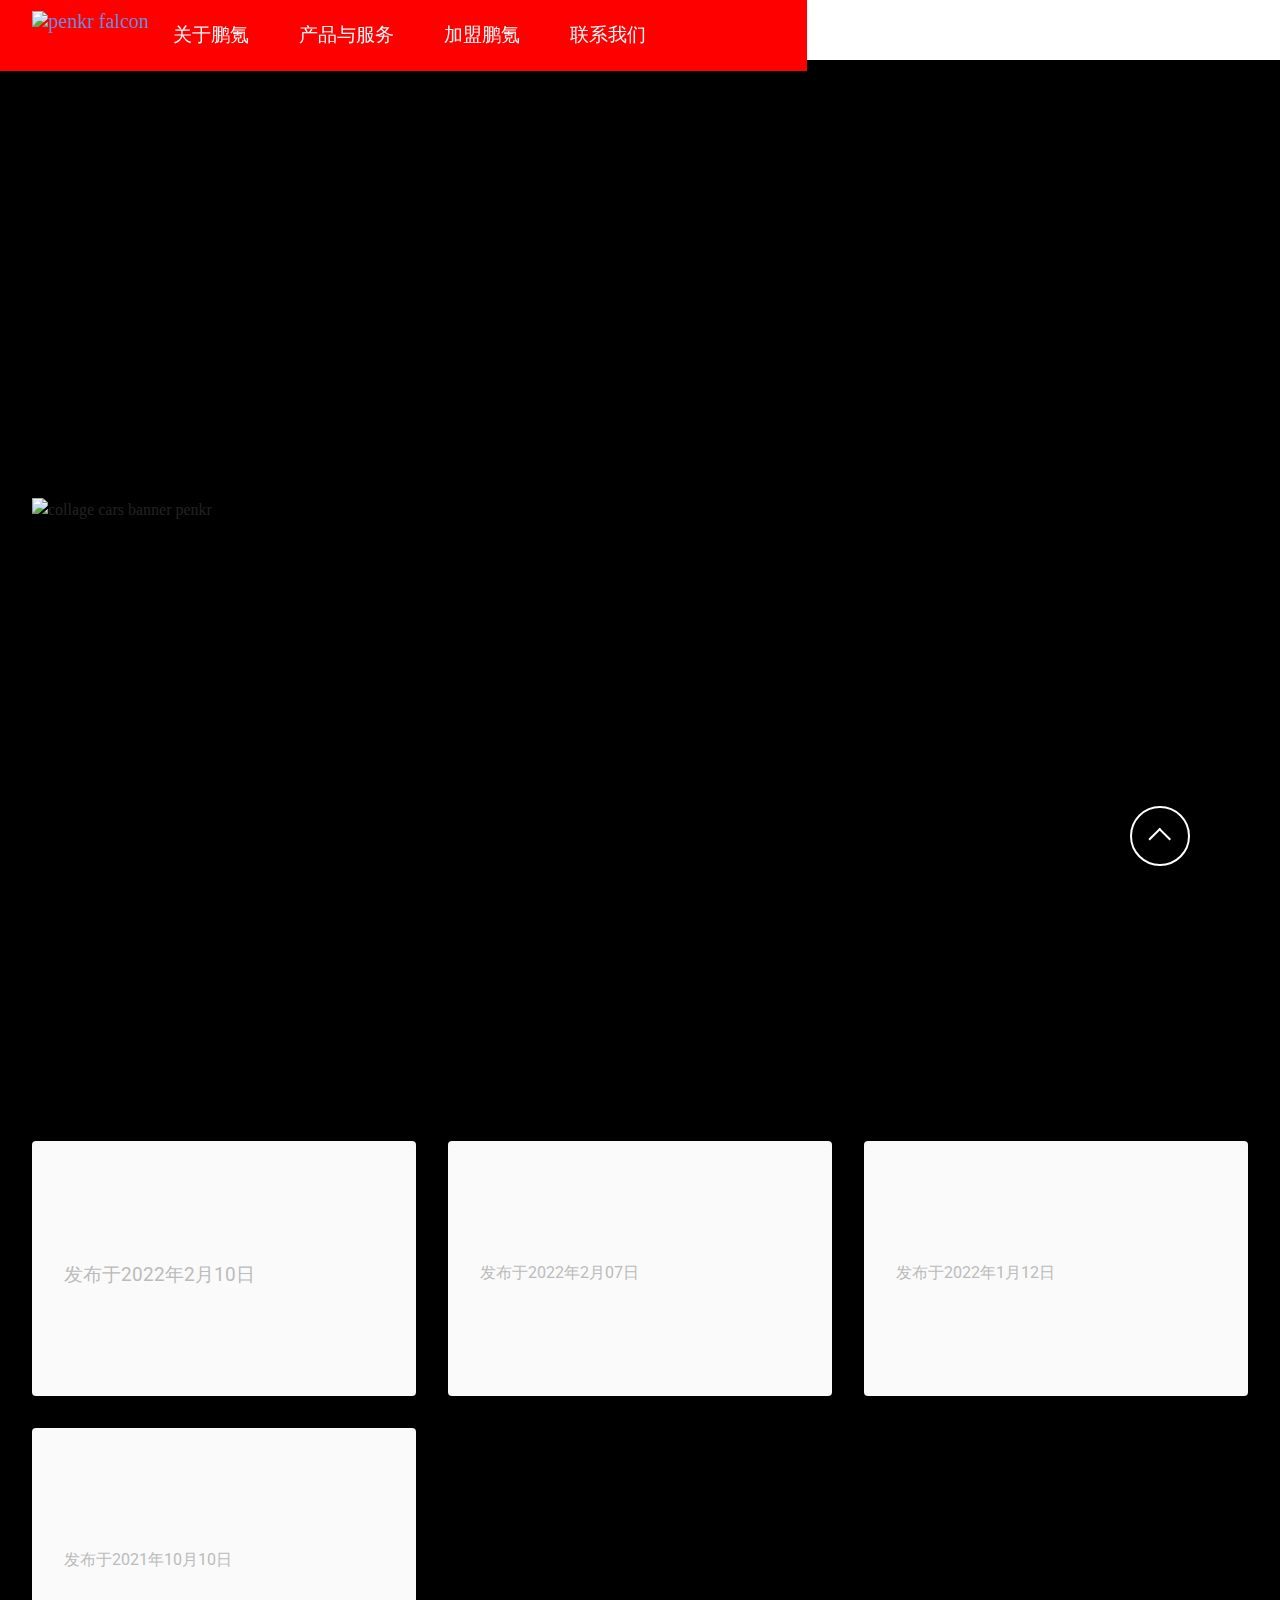
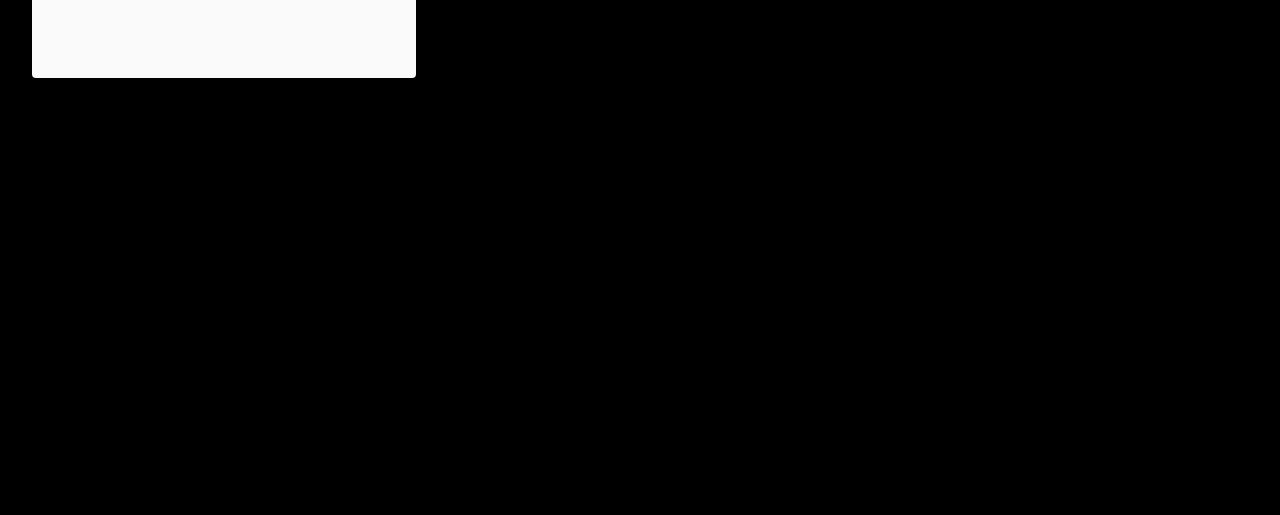
==== commit af1e32db: "Updates" ====
--- a/index.html
+++ b/index.html
@@ -81,7 +81,7 @@
         <div class="row justify-content-center">
             <div class="col-12 col-lg-12">
                 <div class="image-wrapper">
-                    <img src="assets/images/collage-cars-copy-2216x627.jpeg" alt="collage cars banner penkr">
+                    <img src="assets/images/collage-cars-copy.jpeg" alt="collage cars banner penkr">
                     
                 </div>
             </div>
@@ -223,6 +223,7 @@
 </section><section id="top-1" hidden><a href="https://mobirise.site"></a></section><script src="assets/web/assets/jquery/jquery.min.js"></script>  <script src="assets/popper/popper.min.js"></script>  <script src="assets/tether/tether.min.js"></script>  <script src="assets/bootstrap/js/bootstrap.min.js"></script>  <script src="assets/smoothscroll/smooth-scroll.js"></script>  <script src="assets/viewportchecker/jquery.viewportchecker.js"></script>  <script src="assets/dropdown/js/nav-dropdown.js"></script>  <script src="assets/dropdown/js/navbar-dropdown.js"></script>  <script src="assets/touchswipe/jquery.touch-swipe.min.js"></script>  <script src="assets/theme/js/script.js"></script>  
   
   
-  <input name="animation" type="hidden">
+ <div id="scrollToTop" class="scrollToTop mbr-arrow-up"><a style="text-align: center;"><i class="mbr-arrow-up-icon mbr-arrow-up-icon-cm cm-icon cm-icon-smallarrow-up"></i></a></div>
+    <input name="animation" type="hidden">
   </body>
 </html>--- a/assets/mobirise/css/mbr-additional.css
+++ b/assets/mobirise/css/mbr-additional.css
@@ -591,9 +591,6 @@
   color: #ffffff;
 }
 /* Scroll to top button*/
-.scrollToTop_wraper {
-  display: none;
-}
 .form-control {
   font-family: 'Roboto', sans-serif;
   font-size: 1.2rem;
@@ -1779,7 +1776,7 @@
   padding: 0rem 1rem;
 }
 .cid-sX17Qclbtn .ico1 {
-  font-size: 1.5rem !important;
+  font-size: 2rem !important;
 }
 .cid-sX17Qclbtn h3,
 .cid-sX17Qclbtn h4 {
@@ -1800,20 +1797,20 @@
 .cid-sX17Qclbtn .mbr-section-btn {
   color: #353535;
 }
-.cid-sX18Mi9bEK {
-  padding-top: 0rem;
-  padding-bottom: 8rem;
+.cid-t02mUJ17Z5 {
+  padding-top: 2rem;
+  padding-bottom: 5rem;
   background: #ffffff;
 }
-.cid-sX18Mi9bEK .google-map {
+.cid-t02mUJ17Z5 .google-map {
   height: 30rem;
   position: relative;
 }
-.cid-sX18Mi9bEK .google-map iframe {
+.cid-t02mUJ17Z5 .google-map iframe {
   height: 100%;
   width: 100%;
 }
-.cid-sX18Mi9bEK .google-map [data-state-details] {
+.cid-t02mUJ17Z5 .google-map [data-state-details] {
   color: #6b6763;
   height: 1.5em;
   margin-top: -0.75em;
@@ -1824,18 +1821,16 @@
   top: 50%;
   width: 100%;
 }
-.cid-sX18Mi9bEK .google-map[data-state] {
+.cid-t02mUJ17Z5 .google-map[data-state] {
   background: #e9e5dc;
 }
-.cid-sX18Mi9bEK .google-map[data-state="loading"] [data-state-details] {
+.cid-t02mUJ17Z5 .google-map[data-state="loading"] [data-state-details] {
   display: none;
 }
-.cid-sX18Mi9bEK .mbr-section-title {
-  color: #ffffff;
+.cid-t02mUJ17Z5 .mbr-section-title {
   text-align: left;
 }
-.cid-sX18Mi9bEK .mbr-section-subtitle {
-  color: #000000;
+.cid-t02mUJ17Z5 .mbr-section-subtitle {
   text-align: left;
 }
 .cid-sYOf61R2z6 {
@@ -2421,7 +2416,7 @@
   margin: auto;
 }
 .cid-sX1fW1oDkw .iconfont-wrapper {
-  color: #ffffff !important;
+  color: #ff0000 !important;
   font-size: 1.5rem;
   padding-right: 0.5rem;
 }
@@ -2638,7 +2633,7 @@
   width: 30px;
   height: 2px;
   border-right: 5px;
-  background-color: #ffffff;
+  background-color: #000000;
 }
 .cid-sX1fW1oDkw button.navbar-toggler .hamburger span:nth-child(1) {
   top: 0;
@@ -2709,37 +2704,34 @@
     left: -1rem;
   }
 }
-.cid-sXdqA4AI8F {
-  padding-top: 0rem;
+.cid-t02jXEDz00 {
+  padding-top: 2rem;
   padding-bottom: 0rem;
   background-color: #000000;
 }
-.cid-sXdqA4AI8F .text-wrapper {
-  padding: 1rem;
-}
 @media (max-width: 991px) {
-  .cid-sXdqA4AI8F .image-wrapper {
+  .cid-t02jXEDz00 .image-wrapper {
     margin-bottom: 1rem;
   }
 }
-.cid-sXdqA4AI8F .row {
+.cid-t02jXEDz00 .row {
   flex-direction: row-reverse;
 }
-.cid-sXdqA4AI8F img {
+.cid-t02jXEDz00 img {
   width: 100%;
 }
 @media (min-width: 992px) {
-  .cid-sXdqA4AI8F .text-wrapper {
+  .cid-t02jXEDz00 .text-wrapper {
     padding: 2rem;
   }
 }
-.cid-sXdqA4AI8F .mbr-section-title {
-  color: #ffffff;
-}
-.cid-sXdqA4AI8F .mbr-text {
+.cid-t02jXEDz00 .mbr-section-title {
+  color: #ff0000;
+}
+.cid-t02jXEDz00 .mbr-text {
   color: #bbbbbb;
 }
-.cid-sXdqA4AI8F .mbr-description {
+.cid-t02jXEDz00 .mbr-description {
   color: #ffffff;
   text-align: right;
 }
@@ -2791,7 +2783,7 @@
   color: #ffffff;
 }
 .cid-sXdqrij1a9 {
-  padding-top: 0rem;
+  padding-top: 2rem;
   padding-bottom: 0rem;
   background-color: #ffffff;
 }
@@ -2813,7 +2805,7 @@
   }
 }
 .cid-sXtRwdWfQW {
-  padding-top: 0rem;
+  padding-top: 2rem;
   padding-bottom: 0rem;
   background-color: #ffffff;
 }
@@ -2838,7 +2830,7 @@
   }
 }
 .cid-sXtROT2V8G {
-  padding-top: 0rem;
+  padding-top: 1rem;
   padding-bottom: 0rem;
   background-color: #ffffff;
 }
@@ -2860,7 +2852,7 @@
   }
 }
 .cid-sXdqyjNvAT {
-  padding-top: 0px;
+  padding-top: 30px;
   padding-bottom: 0px;
   background-color: #ffffff;
 }
@@ -2917,6 +2909,63 @@
   padding-top: 1rem;
   padding-bottom: 0rem;
   background-color: #ffffff;
+}
+.cid-t02k7IEdme {
+  padding-top: 1rem;
+  padding-bottom: 6rem;
+  background-color: #000000;
+}
+.cid-t02k7IEdme img,
+.cid-t02k7IEdme .item-img {
+  width: 100%;
+}
+.cid-t02k7IEdme .item:focus,
+.cid-t02k7IEdme span:focus {
+  outline: none;
+}
+.cid-t02k7IEdme .item {
+  cursor: pointer;
+  margin-bottom: 2rem;
+}
+.cid-t02k7IEdme .item-wrapper {
+  position: relative;
+  border-radius: 4px;
+  background: #ff0000;
+  height: 100%;
+  display: flex;
+  flex-flow: column nowrap;
+}
+@media (min-width: 992px) {
+  .cid-t02k7IEdme .item-wrapper .item-content {
+    padding: 2rem;
+  }
+}
+@media (max-width: 991px) {
+  .cid-t02k7IEdme .item-wrapper .item-content {
+    padding: 1rem;
+  }
+}
+.cid-t02k7IEdme .mbr-section-btn {
+  margin-top: auto !important;
+}
+.cid-t02k7IEdme .mbr-section-title {
+  color: #ffffff;
+  text-align: left;
+}
+.cid-t02k7IEdme .mbr-text,
+.cid-t02k7IEdme .mbr-section-btn {
+  text-align: left;
+}
+.cid-t02k7IEdme .item-title {
+  text-align: left;
+  color: #ffffff;
+}
+.cid-t02k7IEdme .item-subtitle {
+  text-align: left;
+  color: #bbbbbb;
+}
+.cid-t02k7IEdme .mbr-section-subtitle {
+  text-align: left;
 }
 .cid-sZGJdCj62f {
   padding-top: 2rem;
@@ -3009,7 +3058,7 @@
 .cid-sZscjo2OvD .item-wrapper {
   position: relative;
   border-radius: 4px;
-  background: #000000;
+  background: #bbbbbb;
   height: 100%;
   display: flex;
   flex-flow: column nowrap;
@@ -3040,11 +3089,11 @@
 .cid-sZscjo2OvD .mbr-text,
 .cid-sZscjo2OvD .mbr-section-btn {
   text-align: left;
-  color: #bbbbbb;
+  color: #fafafa;
 }
 .cid-sZscjo2OvD .item-title {
   text-align: left;
-  color: #ffffff;
+  color: #ff0000;
 }
 .cid-sZscjo2OvD .item-subtitle {
   text-align: center;
@@ -4441,6 +4490,20 @@
   color: #ffffff;
   text-align: left;
 }
+.cid-t0kFn5vaAe {
+  padding-top: 5rem;
+  padding-bottom: 5rem;
+  background-image: url("../../../assets/images/wechat8aeb0475aaecf9c98182a89049004c05.png");
+}
+.cid-t0kFn5vaAe .mbr-section-title {
+  color: #ffffff;
+  text-align: left;
+}
+.cid-t0kFn5vaAe .mbr-text,
+.cid-t0kFn5vaAe .mbr-section-btn {
+  color: #ffffff;
+  text-align: left;
+}
 .cid-sZsnQotX1A {
   padding-top: 6rem;
   padding-bottom: 6rem;
@@ -4628,6 +4691,33 @@
   }
 }
 .cid-sZu4zKmXiX .mbr-section-title {
+  color: #ff0000;
+}
+.cid-t0kKjX9Dm3 {
+  background-color: #353535;
+}
+.cid-t0kKjX9Dm3 ul {
+  list-style: none;
+  margin: 0;
+  padding-left: 2.5rem;
+}
+.cid-t0kKjX9Dm3 li {
+  position: relative;
+  margin-bottom: 1rem;
+}
+.cid-t0kKjX9Dm3 ul li::before {
+  position: absolute;
+  left: -1.6rem;
+  content: "\2022";
+  color: #ff0000;
+  font-weight: bold;
+  font-size: 2rem;
+  width: 1.6rem;
+}
+.cid-t0kKjX9Dm3 .list {
+  color: #ffffff;
+}
+.cid-t0kKjX9Dm3 H3 {
   color: #ff0000;
 }
 .cid-sZGBH1NrXH {
@@ -5296,7 +5386,7 @@
 .cid-sZK7Ir7ZEF {
   padding-top: 6rem;
   padding-bottom: 6rem;
-  background-color: #000000;
+  background-color: #353535;
 }
 .cid-sZK7Ir7ZEF img,
 .cid-sZK7Ir7ZEF .item-img {
@@ -6343,7 +6433,7 @@
   width: 30px;
   height: 2px;
   border-right: 5px;
-  background-color: #000000;
+  background-color: #ffffff;
 }
 .cid-sX1fW1oDkw button.navbar-toggler .hamburger span:nth-child(1) {
   top: 0;
@@ -6485,3 +6575,1943 @@
 .cid-sZGJdCj62f foot-menu-item {
   text-align: right;
 }
+.cid-t028Vjc017 {
+  z-index: 1000;
+  width: 100%;
+  position: relative;
+  min-height: 60px;
+}
+.cid-t028Vjc017 nav.navbar {
+  position: fixed;
+}
+.cid-t028Vjc017 .dropdown-item:before {
+  font-family: Moririse2 !important;
+  content: "\e966";
+  display: inline-block;
+  width: 0;
+  position: absolute;
+  left: 1rem;
+  top: 0.5rem;
+  margin-right: 0.5rem;
+  line-height: 1;
+  font-size: inherit;
+  vertical-align: middle;
+  text-align: center;
+  overflow: hidden;
+  transform: scale(0, 1);
+  transition: all 0.25s ease-in-out;
+}
+.cid-t028Vjc017 .dropdown-menu {
+  padding: 0;
+  border-radius: 4px;
+  box-shadow: 0 1px 3px 0 rgba(0, 0, 0, 0.1);
+}
+.cid-t028Vjc017 .dropdown-item {
+  border-bottom: 1px solid #e6e6e6;
+}
+.cid-t028Vjc017 .dropdown-item:hover,
+.cid-t028Vjc017 .dropdown-item:focus {
+  background: #6592e6 !important;
+  color: white !important;
+}
+.cid-t028Vjc017 .dropdown-item:first-child {
+  border-top-left-radius: 4px;
+  border-top-right-radius: 4px;
+}
+.cid-t028Vjc017 .dropdown-item:last-child {
+  border-bottom: none;
+  border-bottom-left-radius: 4px;
+  border-bottom-right-radius: 4px;
+}
+.cid-t028Vjc017 .nav-dropdown .link {
+  padding: 0 0.3em !important;
+  margin: 0.667em 1em !important;
+}
+.cid-t028Vjc017 .nav-dropdown .link.dropdown-toggle::after {
+  margin-left: 0.5rem;
+  margin-top: 0.2rem;
+}
+.cid-t028Vjc017 .nav-link {
+  position: relative;
+}
+.cid-t028Vjc017 .container {
+  display: flex;
+  margin: auto;
+}
+.cid-t028Vjc017 .iconfont-wrapper {
+  color: #ff0000 !important;
+  font-size: 1.5rem;
+  padding-right: 0.5rem;
+}
+.cid-t028Vjc017 .dropdown-menu,
+.cid-t028Vjc017 .navbar.opened {
+  background: #ff0000 !important;
+}
+.cid-t028Vjc017 .nav-item:focus,
+.cid-t028Vjc017 .nav-link:focus {
+  outline: none;
+}
+.cid-t028Vjc017 .dropdown .dropdown-menu .dropdown-item {
+  width: auto;
+  transition: all 0.25s ease-in-out;
+}
+.cid-t028Vjc017 .dropdown .dropdown-menu .dropdown-item::after {
+  right: 0.5rem;
+}
+.cid-t028Vjc017 .dropdown .dropdown-menu .dropdown-item .mbr-iconfont {
+  margin-right: 0.5rem;
+  vertical-align: sub;
+}
+.cid-t028Vjc017 .dropdown .dropdown-menu .dropdown-item .mbr-iconfont:before {
+  display: inline-block;
+  transform: scale(1, 1);
+  transition: all 0.25s ease-in-out;
+}
+.cid-t028Vjc017 .collapsed .dropdown-menu .dropdown-item:before {
+  display: none;
+}
+.cid-t028Vjc017 .collapsed .dropdown .dropdown-menu .dropdown-item {
+  padding: 0.235em 1.5em 0.235em 1.5em !important;
+  transition: none;
+  margin: 0 !important;
+}
+.cid-t028Vjc017 .navbar {
+  min-height: 70px;
+  transition: all 0.3s;
+  border-bottom: 1px solid transparent;
+  box-shadow: 0 1px 3px 0 rgba(0, 0, 0, 0.1);
+  background: #ff0000;
+}
+.cid-t028Vjc017 .navbar.opened {
+  transition: all 0.3s;
+}
+.cid-t028Vjc017 .navbar .dropdown-item {
+  padding: 0.5rem 1.8rem;
+}
+.cid-t028Vjc017 .navbar .navbar-logo img {
+  width: auto;
+}
+.cid-t028Vjc017 .navbar .navbar-collapse {
+  justify-content: flex-end;
+  z-index: 1;
+}
+.cid-t028Vjc017 .navbar.collapsed {
+  justify-content: center;
+}
+.cid-t028Vjc017 .navbar.collapsed .nav-item .nav-link::before {
+  display: none;
+}
+.cid-t028Vjc017 .navbar.collapsed.opened .dropdown-menu {
+  top: 0;
+}
+@media (min-width: 992px) {
+  .cid-t028Vjc017 .navbar.collapsed.opened:not(.navbar-short) .navbar-collapse {
+    max-height: calc(98.5vh - 3rem);
+  }
+}
+.cid-t028Vjc017 .navbar.collapsed .dropdown-menu .dropdown-submenu {
+  left: 0 !important;
+}
+.cid-t028Vjc017 .navbar.collapsed .dropdown-menu .dropdown-item:after {
+  right: auto;
+}
+.cid-t028Vjc017 .navbar.collapsed .dropdown-menu .dropdown-toggle[data-toggle="dropdown-submenu"]:after {
+  margin-left: 0.5rem;
+  margin-top: 0.2rem;
+  border-top: 0.35em solid;
+  border-right: 0.35em solid transparent;
+  border-left: 0.35em solid transparent;
+  border-bottom: 0;
+  top: 41%;
+}
+.cid-t028Vjc017 .navbar.collapsed ul.navbar-nav li {
+  margin: auto;
+}
+.cid-t028Vjc017 .navbar.collapsed .dropdown-menu .dropdown-item {
+  padding: 0.25rem 1.5rem;
+  text-align: center;
+}
+.cid-t028Vjc017 .navbar.collapsed .icons-menu {
+  padding-left: 0;
+  padding-right: 0;
+  padding-top: 0.5rem;
+  padding-bottom: 0.5rem;
+}
+@media (max-width: 991px) {
+  .cid-t028Vjc017 .navbar .nav-item .nav-link::before {
+    display: none;
+  }
+  .cid-t028Vjc017 .navbar.opened .dropdown-menu {
+    top: 0;
+  }
+  .cid-t028Vjc017 .navbar .dropdown-menu .dropdown-submenu {
+    left: 0 !important;
+  }
+  .cid-t028Vjc017 .navbar .dropdown-menu .dropdown-item:after {
+    right: auto;
+  }
+  .cid-t028Vjc017 .navbar .dropdown-menu .dropdown-toggle[data-toggle="dropdown-submenu"]:after {
+    margin-left: 0.5rem;
+    margin-top: 0.2rem;
+    border-top: 0.35em solid;
+    border-right: 0.35em solid transparent;
+    border-left: 0.35em solid transparent;
+    border-bottom: 0;
+    top: 40%;
+  }
+  .cid-t028Vjc017 .navbar .navbar-logo img {
+    height: 3rem !important;
+  }
+  .cid-t028Vjc017 .navbar ul.navbar-nav li {
+    margin: auto;
+  }
+  .cid-t028Vjc017 .navbar .dropdown-menu .dropdown-item {
+    padding: 0.25rem 1.5rem !important;
+    text-align: center;
+  }
+  .cid-t028Vjc017 .navbar .navbar-brand {
+    flex-shrink: initial;
+    flex-basis: auto;
+    word-break: break-word;
+    padding-right: 2rem;
+  }
+  .cid-t028Vjc017 .navbar .navbar-toggler {
+    flex-basis: auto;
+  }
+  .cid-t028Vjc017 .navbar .icons-menu {
+    padding-left: 0;
+    padding-top: 0.5rem;
+    padding-bottom: 0.5rem;
+  }
+}
+.cid-t028Vjc017 .navbar.navbar-short {
+  min-height: 60px;
+}
+.cid-t028Vjc017 .navbar.navbar-short .navbar-logo img {
+  height: 2.5rem !important;
+}
+.cid-t028Vjc017 .navbar.navbar-short .navbar-brand {
+  min-height: 60px;
+  padding: 0;
+}
+.cid-t028Vjc017 .navbar-brand {
+  min-height: 70px;
+  flex-shrink: 0;
+  align-items: center;
+  margin-right: 0;
+  padding: 0;
+  transition: all 0.3s;
+  word-break: break-word;
+  z-index: 1;
+}
+.cid-t028Vjc017 .navbar-brand .navbar-caption {
+  line-height: inherit !important;
+}
+.cid-t028Vjc017 .navbar-brand .navbar-logo a {
+  outline: none;
+}
+.cid-t028Vjc017 .dropdown-item.active,
+.cid-t028Vjc017 .dropdown-item:active {
+  background-color: transparent;
+}
+.cid-t028Vjc017 .navbar-expand-lg .navbar-nav .nav-link {
+  padding: 0;
+}
+.cid-t028Vjc017 .nav-dropdown .link.dropdown-toggle {
+  margin-right: 1.667em;
+}
+.cid-t028Vjc017 .nav-dropdown .link.dropdown-toggle[aria-expanded="true"] {
+  margin-right: 0;
+  padding: 0.667em 1.667em;
+}
+.cid-t028Vjc017 .navbar.navbar-expand-lg .dropdown .dropdown-menu {
+  background: #ff0000;
+}
+.cid-t028Vjc017 .navbar.navbar-expand-lg .dropdown .dropdown-menu .dropdown-submenu {
+  margin: 0;
+  left: 100%;
+}
+.cid-t028Vjc017 .navbar .dropdown.open > .dropdown-menu {
+  display: block;
+}
+.cid-t028Vjc017 ul.navbar-nav {
+  flex-wrap: wrap;
+}
+.cid-t028Vjc017 .navbar-buttons {
+  text-align: center;
+  min-width: 170px;
+}
+.cid-t028Vjc017 button.navbar-toggler {
+  outline: none;
+  width: 31px;
+  height: 20px;
+  cursor: pointer;
+  transition: all 0.2s;
+  position: relative;
+  align-self: center;
+}
+.cid-t028Vjc017 button.navbar-toggler .hamburger span {
+  position: absolute;
+  right: 0;
+  width: 30px;
+  height: 2px;
+  border-right: 5px;
+  background-color: #000000;
+}
+.cid-t028Vjc017 button.navbar-toggler .hamburger span:nth-child(1) {
+  top: 0;
+  transition: all 0.2s;
+}
+.cid-t028Vjc017 button.navbar-toggler .hamburger span:nth-child(2) {
+  top: 8px;
+  transition: all 0.15s;
+}
+.cid-t028Vjc017 button.navbar-toggler .hamburger span:nth-child(3) {
+  top: 8px;
+  transition: all 0.15s;
+}
+.cid-t028Vjc017 button.navbar-toggler .hamburger span:nth-child(4) {
+  top: 16px;
+  transition: all 0.2s;
+}
+.cid-t028Vjc017 nav.opened .hamburger span:nth-child(1) {
+  top: 8px;
+  width: 0;
+  opacity: 0;
+  right: 50%;
+  transition: all 0.2s;
+}
+.cid-t028Vjc017 nav.opened .hamburger span:nth-child(2) {
+  transform: rotate(45deg);
+  transition: all 0.25s;
+}
+.cid-t028Vjc017 nav.opened .hamburger span:nth-child(3) {
+  transform: rotate(-45deg);
+  transition: all 0.25s;
+}
+.cid-t028Vjc017 nav.opened .hamburger span:nth-child(4) {
+  top: 8px;
+  width: 0;
+  opacity: 0;
+  right: 50%;
+  transition: all 0.2s;
+}
+.cid-t028Vjc017 .navbar-dropdown {
+  padding: 0 1rem;
+  position: fixed;
+}
+.cid-t028Vjc017 a.nav-link {
+  display: flex;
+  align-items: center;
+  justify-content: center;
+}
+.cid-t028Vjc017 .icons-menu {
+  flex-wrap: nowrap;
+  display: flex;
+  justify-content: center;
+  padding-left: 1rem;
+  padding-right: 1rem;
+  padding-top: 0.3rem;
+  text-align: center;
+}
+@media screen and (-ms-high-contrast: active), (-ms-high-contrast: none) {
+  .cid-t028Vjc017 .navbar {
+    height: 70px;
+  }
+  .cid-t028Vjc017 .navbar.opened {
+    height: auto;
+  }
+  .cid-t028Vjc017 .nav-item .nav-link:hover::before {
+    width: 175%;
+    max-width: calc(100% + 2rem);
+    left: -1rem;
+  }
+}
+.cid-t028Vjvai0 {
+  padding-top: 2rem;
+  padding-bottom: 0rem;
+  background-color: #000000;
+}
+@media (max-width: 991px) {
+  .cid-t028Vjvai0 .image-wrapper {
+    margin-bottom: 1rem;
+  }
+}
+.cid-t028Vjvai0 .row {
+  flex-direction: row-reverse;
+}
+.cid-t028Vjvai0 img {
+  width: 100%;
+}
+@media (min-width: 992px) {
+  .cid-t028Vjvai0 .text-wrapper {
+    padding: 2rem;
+  }
+}
+.cid-t028Vjvai0 .mbr-section-title {
+  color: #ff0000;
+}
+.cid-t028Vjvai0 .mbr-text {
+  color: #bbbbbb;
+}
+.cid-t028Vjvai0 .mbr-description {
+  color: #ffffff;
+  text-align: right;
+}
+.cid-t02faYWWs3 {
+  padding-top: 2rem;
+  padding-bottom: 0rem;
+  background-color: #ffffff;
+}
+.cid-t02faYWWs3 .item {
+  padding-bottom: 2rem;
+}
+.cid-t02faYWWs3 .item-wrapper {
+  position: relative;
+}
+.cid-t02faYWWs3 .item-wrapper .icon-wrapper {
+  pointer-events: none;
+  position: absolute;
+  width: 60px;
+  height: 60px;
+  font-size: 22px;
+  left: 50%;
+  top: 50%;
+  display: flex;
+  align-items: center;
+  justify-content: center;
+  border: 2px solid #ffffff;
+  border-radius: 50%;
+  opacity: 0;
+  color: #ffffff;
+  transform: translateX(-50%) translateY(-50%);
+  background-color: #1b1b1b;
+  transition: 0.2s;
+}
+.cid-t02faYWWs3 .item-wrapper:hover .icon-wrapper {
+  opacity: 0.7;
+}
+.cid-t02faYWWs3 .carousel-control,
+.cid-t02faYWWs3 .close {
+  background: #1b1b1b;
+}
+.cid-t02faYWWs3 .carousel-control-prev {
+  margin-left: 2.5rem;
+}
+.cid-t02faYWWs3 .carousel-control-prev span {
+  margin-right: 5px;
+}
+.cid-t02faYWWs3 .carousel-control-next {
+  margin-right: 2.5rem;
+}
+.cid-t02faYWWs3 .carousel-control-next span {
+  margin-left: 5px;
+}
+.cid-t02faYWWs3 .close {
+  position: fixed;
+  opacity: 0.5;
+  font-size: 22px;
+  font-weight: 300;
+  width: 60px;
+  height: 60px;
+  border-radius: 50%;
+  color: #fff;
+  top: 2.5rem;
+  right: 2.5rem;
+  border: 2px solid #fff;
+  text-shadow: none;
+  z-index: 5;
+  transition: opacity 0.3s ease;
+  font-family: 'Moririse2';
+  align-items: center;
+  justify-content: center;
+  display: flex;
+}
+.cid-t02faYWWs3 .close::before {
+  content: '\e91a';
+}
+.cid-t02faYWWs3 .close:hover {
+  opacity: 1;
+  background: #000;
+  color: #fff;
+}
+.cid-t02faYWWs3 .carousel-control {
+  display: flex;
+  top: 50%;
+  width: 60px;
+  height: 60px;
+  margin-top: -1.5rem;
+  font-size: 22px;
+  background-color: rgba(0, 0, 0, 0.5);
+  border: 2px solid #fff;
+  border-radius: 50%;
+  transition: all 0.3s;
+}
+.cid-t02faYWWs3 .carousel-control.carousel-control-prev {
+  left: 0;
+  margin-left: 2.5rem;
+}
+.cid-t02faYWWs3 .carousel-control.carousel-control-next {
+  right: 0;
+  margin-right: 2.5rem;
+}
+@media (max-width: 767px) {
+  .cid-t02faYWWs3 .carousel-control {
+    top: auto;
+    bottom: 1rem;
+  }
+}
+.cid-t02faYWWs3 .carousel-indicators {
+  position: absolute;
+  bottom: 0;
+  margin-bottom: 3px;
+}
+.cid-t02faYWWs3 .carousel-indicators li {
+  max-width: 15px;
+  height: 15px;
+  width: 15px;
+  max-height: 15px;
+  margin: 3px;
+  background-color: rgba(0, 0, 0, 0.5);
+  border: 2px solid #fff;
+  border-radius: 50%;
+  opacity: 0.5;
+  transition: all 0.3s;
+}
+.cid-t02faYWWs3 .carousel-indicators li.active,
+.cid-t02faYWWs3 .carousel-indicators li:hover {
+  opacity: 0.9;
+}
+.cid-t02faYWWs3 .carousel-indicators li::after,
+.cid-t02faYWWs3 .carousel-indicators li::before {
+  content: none;
+}
+.cid-t02faYWWs3 .carousel-indicators.ie-fix {
+  left: 50%;
+  display: block;
+  width: 60%;
+  margin-left: -30%;
+  text-align: center;
+}
+@media (max-width: 768px) {
+  .cid-t02faYWWs3 .carousel-indicators {
+    display: none !important;
+  }
+}
+@media (max-width: 991px) {
+  .cid-t02faYWWs3 .carousel-indicators {
+    margin-bottom: 3.625rem !important;
+    padding-left: 2.5rem;
+    padding-right: 2.5rem;
+  }
+}
+@media (max-width: 767px) {
+  .cid-t02faYWWs3 .carousel-indicators {
+    display: none;
+  }
+}
+.cid-t02faYWWs3 .carousel-inner {
+  display: flex;
+  align-items: center;
+}
+.cid-t02faYWWs3 .carousel-inner > .active {
+  display: block;
+}
+.cid-t02faYWWs3 .carousel-control.left {
+  left: 0;
+  margin-left: 2.5rem;
+}
+.cid-t02faYWWs3 .carousel-control.right {
+  right: 0;
+  margin-right: 2.5rem;
+}
+.cid-t02faYWWs3 .carousel-control:hover {
+  background: #1b1b1b;
+  color: #fff;
+  opacity: 1;
+}
+@media (max-width: 768px) {
+  .cid-t02faYWWs3 .carousel-control,
+  .cid-t02faYWWs3 .carousel-indicators,
+  .cid-t02faYWWs3 .modal .close {
+    position: fixed;
+  }
+}
+@media (max-width: 767px) {
+  .cid-t02faYWWs3 .mbr-slider .carousel-control {
+    top: auto;
+    bottom: 20px;
+  }
+  .cid-t02faYWWs3 .mbr-slider > .container .carousel-control {
+    margin-bottom: 0;
+  }
+}
+.cid-t02faYWWs3 .carousel-indicators .active,
+.cid-t02faYWWs3 .carousel-indicators li {
+  width: 7px;
+  height: 7px;
+  margin: 3px;
+  background: #000000;
+  opacity: 0.5;
+  border: 4px solid #000000;
+}
+.cid-t02faYWWs3 .carousel-indicators .active {
+  background: #fff;
+}
+.cid-t02faYWWs3 .carousel-indicators li {
+  max-width: 15px;
+  max-height: 15px;
+  border-radius: 50%;
+}
+.cid-t02faYWWs3 .modal {
+  padding-left: 0 !important;
+  position: fixed;
+  overflow: hidden;
+  padding-right: 0 !important;
+}
+.cid-t02faYWWs3 .modal-dialog {
+  margin: 0 auto;
+  max-width: 100%;
+  padding-left: 1rem;
+  padding-right: 1rem;
+}
+.cid-t02faYWWs3 .modal-content {
+  border-radius: 0;
+  border: none;
+  background: transparent;
+}
+.cid-t02faYWWs3 .modal-body {
+  padding: 0;
+  display: flex;
+  align-items: center;
+}
+.cid-t02faYWWs3 .modal-body img {
+  width: 100%;
+  object-fit: contain;
+  max-height: calc(100vh - 1.75rem);
+}
+.cid-t02faYWWs3 .carousel {
+  width: 100%;
+}
+.cid-t02faYWWs3 .modal-backdrop.in {
+  opacity: 0.8;
+}
+.cid-t02faYWWs3 .modal.fade .modal-dialog {
+  transition: margin-top 0.3s ease-out;
+}
+.cid-t02faYWWs3 .modal.fade .modal-dialog,
+.cid-t02faYWWs3 .modal.in .modal-dialog {
+  transform: none;
+}
+.cid-t02faYWWs3 .mbr-gallery .item-wrapper {
+  cursor: pointer;
+}
+.cid-t02faYWWs3 H6 {
+  text-align: center;
+  color: #ff0000;
+}
+.cid-t02faYWWs3 H3 {
+  text-align: left;
+  color: #ff0000;
+}
+.cid-t028VjJVaB {
+  display: flex;
+  background-image: url("../../../assets/images/1851645020986-.pic-hd.jpg");
+}
+.cid-t028VjJVaB .mbr-overlay {
+  background-color: #353535;
+  opacity: 0.5;
+}
+.cid-t028VjJVaB .content-wrap {
+  padding: 5rem 1rem;
+}
+@media (min-width: 768px) {
+  .cid-t028VjJVaB {
+    align-items: flex-end;
+  }
+  .cid-t028VjJVaB .row {
+    justify-content: flex-start;
+  }
+  .cid-t028VjJVaB .content-wrap {
+    width: 100%;
+  }
+}
+@media (max-width: 991px) and (min-width: 768px) {
+  .cid-t028VjJVaB .content-wrap {
+    min-width: 50%;
+  }
+}
+@media (max-width: 767px) {
+  .cid-t028VjJVaB {
+    -webkit-align-items: center;
+    align-items: center;
+  }
+  .cid-t028VjJVaB .mbr-row {
+    -webkit-justify-content: center;
+    justify-content: center;
+  }
+  .cid-t028VjJVaB .content-wrap {
+    width: 100%;
+  }
+}
+.cid-t028VjJVaB .mbr-section-title {
+  color: #ffffff;
+}
+.cid-t028VjJVaB .mbr-text,
+.cid-t028VjJVaB .mbr-section-btn {
+  color: #ffffff;
+}
+.cid-t028VjUhzo {
+  padding-top: 2rem;
+  padding-bottom: 0rem;
+  background-color: #000000;
+}
+.cid-t028VjUhzo .text-wrapper {
+  padding: 1rem;
+}
+@media (min-width: 992px) {
+  .cid-t028VjUhzo .text-wrapper {
+    padding: 2rem;
+  }
+}
+.cid-t028VjUhzo .image-wrapper img {
+  width: 100%;
+  object-fit: cover;
+}
+@media (max-width: 767px) {
+  .cid-t028VjUhzo .image-wrapper {
+    margin-bottom: 2rem;
+  }
+}
+.cid-t028VjUhzo .mbr-text {
+  color: #ffffff;
+}
+.cid-t028VkbqDk {
+  padding-top: 2rem;
+  padding-bottom: 0rem;
+  background-color: #000000;
+}
+.cid-t028VkbqDk .row {
+  flex-direction: row-reverse;
+}
+.cid-t028VkbqDk .text-wrapper {
+  padding: 1rem;
+}
+@media (min-width: 992px) {
+  .cid-t028VkbqDk .text-wrapper {
+    padding: 2rem;
+  }
+}
+.cid-t028VkbqDk .image-wrapper img {
+  width: 100%;
+  object-fit: cover;
+}
+@media (max-width: 767px) {
+  .cid-t028VkbqDk .image-wrapper {
+    margin-bottom: 2rem;
+  }
+}
+.cid-t028VkbqDk .mbr-text {
+  color: #ffffff;
+}
+.cid-t028Vkp3pc {
+  padding-top: 2rem;
+  padding-bottom: 0rem;
+  background-color: #000000;
+}
+.cid-t028Vkp3pc .text-wrapper {
+  padding: 1rem;
+}
+@media (min-width: 992px) {
+  .cid-t028Vkp3pc .text-wrapper {
+    padding: 2rem;
+  }
+}
+.cid-t028Vkp3pc .image-wrapper img {
+  width: 100%;
+  object-fit: cover;
+}
+@media (max-width: 767px) {
+  .cid-t028Vkp3pc .image-wrapper {
+    margin-bottom: 2rem;
+  }
+}
+.cid-t028Vkp3pc .mbr-text {
+  color: #ffffff;
+}
+.cid-t028VkFAjo {
+  padding-top: 30px;
+  padding-bottom: 0px;
+  background-color: #000000;
+}
+.cid-t028VkFAjo .row {
+  align-items: stretch;
+  justify-content: center;
+}
+.cid-t028VkFAjo .img-item {
+  position: relative;
+}
+.cid-t028VkFAjo .img-item img {
+  width: 100%;
+  object-fit: cover;
+}
+.cid-t028VkFAjo .img-item .img-description {
+  position: absolute;
+  bottom: 0;
+  width: 100%;
+  z-index: 2;
+  padding: .5rem 1rem .5rem;
+  word-break: break-word;
+}
+.cid-t028VkFAjo .img-item .img-description p {
+  margin-bottom: 0;
+}
+.cid-t028VkPY7l {
+  padding-top: 0px;
+  padding-bottom: 0px;
+  background-color: #000000;
+}
+.cid-t028VkPY7l .row {
+  align-items: stretch;
+  justify-content: center;
+}
+.cid-t028VkPY7l .img-item {
+  position: relative;
+}
+.cid-t028VkPY7l .img-item img {
+  width: 100%;
+  object-fit: cover;
+}
+.cid-t028VkPY7l .img-item .img-description {
+  position: absolute;
+  bottom: 0;
+  width: 100%;
+  z-index: 2;
+  padding: .5rem 1rem .5rem;
+  word-break: break-word;
+}
+.cid-t028VkPY7l .img-item .img-description p {
+  margin-bottom: 0;
+}
+.cid-t028Vl0elU {
+  padding-top: 1rem;
+  padding-bottom: 0rem;
+  background-color: #000000;
+}
+.cid-t028Vl0elU .mbr-section-subtitle {
+  color: #ffffff;
+}
+.cid-t02jazSRrX {
+  padding-top: 1rem;
+  padding-bottom: 6rem;
+  background-color: #000000;
+}
+.cid-t02jazSRrX img,
+.cid-t02jazSRrX .item-img {
+  width: 100%;
+}
+.cid-t02jazSRrX .item:focus,
+.cid-t02jazSRrX span:focus {
+  outline: none;
+}
+.cid-t02jazSRrX .item {
+  cursor: pointer;
+  margin-bottom: 2rem;
+}
+.cid-t02jazSRrX .item-wrapper {
+  position: relative;
+  border-radius: 4px;
+  background: #ff0000;
+  height: 100%;
+  display: flex;
+  flex-flow: column nowrap;
+}
+@media (min-width: 992px) {
+  .cid-t02jazSRrX .item-wrapper .item-content {
+    padding: 2rem;
+  }
+}
+@media (max-width: 991px) {
+  .cid-t02jazSRrX .item-wrapper .item-content {
+    padding: 1rem;
+  }
+}
+.cid-t02jazSRrX .mbr-section-btn {
+  margin-top: auto !important;
+}
+.cid-t02jazSRrX .mbr-section-title {
+  color: #ffffff;
+  text-align: left;
+}
+.cid-t02jazSRrX .mbr-text,
+.cid-t02jazSRrX .mbr-section-btn {
+  text-align: left;
+}
+.cid-t02jazSRrX .item-title {
+  text-align: left;
+  color: #ffffff;
+}
+.cid-t02jazSRrX .item-subtitle {
+  text-align: left;
+  color: #bbbbbb;
+}
+.cid-t02jazSRrX .mbr-section-subtitle {
+  text-align: left;
+}
+.cid-t02dl0mFCB {
+  padding-top: 6rem;
+  padding-bottom: 0rem;
+  background-color: #000000;
+}
+@media (max-width: 991px) {
+  .cid-t02dl0mFCB .image-wrapper {
+    margin-bottom: 1rem;
+  }
+}
+.cid-t02dl0mFCB .row {
+  flex-direction: row-reverse;
+}
+.cid-t02dl0mFCB img {
+  width: 100%;
+}
+.cid-t028Vlcget {
+  padding-top: 2rem;
+  padding-bottom: 2rem;
+  background-color: #000000;
+}
+.cid-t028Vlcget .row-links {
+  width: 100%;
+  justify-content: center;
+}
+.cid-t028Vlcget .social-row {
+  width: 100%;
+  justify-content: center;
+}
+.cid-t028Vlcget .media-container-row {
+  flex-direction: column;
+  justify-content: center;
+  align-items: center;
+}
+.cid-t028Vlcget .media-container-row .foot-menu {
+  list-style: none;
+  display: flex;
+  justify-content: center;
+  flex-wrap: wrap;
+  padding: 0;
+  margin-bottom: 0;
+}
+.cid-t028Vlcget .media-container-row .foot-menu li {
+  padding: 0 1rem 1rem 1rem;
+}
+.cid-t028Vlcget .media-container-row .foot-menu li p {
+  margin: 0;
+}
+.cid-t028Vlcget .media-container-row .social-list {
+  padding-left: 0;
+  margin-bottom: 0;
+  list-style: none;
+  display: flex;
+  flex-wrap: wrap;
+  justify-content: flex-end;
+}
+.cid-t028Vlcget .media-container-row .social-list .mbr-iconfont-social {
+  font-size: 1.5rem;
+  color: #ffffff;
+}
+.cid-t028Vlcget .media-container-row .social-list .soc-item {
+  margin: 0 .5rem;
+}
+.cid-t028Vlcget .media-container-row .social-list a {
+  margin: 0;
+  opacity: .5;
+  transition: .2s linear;
+}
+.cid-t028Vlcget .media-container-row .social-list a:hover {
+  opacity: 1;
+}
+@media (max-width: 767px) {
+  .cid-t028Vlcget .media-container-row .social-list {
+    -webkit-justify-content: center;
+    justify-content: center;
+  }
+}
+.cid-t028Vlcget .media-container-row .row-copirayt {
+  word-break: break-word;
+  width: 100%;
+}
+.cid-t028Vlcget .media-container-row .row-copirayt p {
+  width: 100%;
+}
+.cid-t028Vlcget foot-menu-item {
+  text-align: right;
+}
+.cid-t02leqaL6z {
+  z-index: 1000;
+  width: 100%;
+  position: relative;
+  min-height: 60px;
+}
+.cid-t02leqaL6z nav.navbar {
+  position: fixed;
+}
+.cid-t02leqaL6z .dropdown-item:before {
+  font-family: Moririse2 !important;
+  content: "\e966";
+  display: inline-block;
+  width: 0;
+  position: absolute;
+  left: 1rem;
+  top: 0.5rem;
+  margin-right: 0.5rem;
+  line-height: 1;
+  font-size: inherit;
+  vertical-align: middle;
+  text-align: center;
+  overflow: hidden;
+  transform: scale(0, 1);
+  transition: all 0.25s ease-in-out;
+}
+.cid-t02leqaL6z .dropdown-menu {
+  padding: 0;
+  border-radius: 4px;
+  box-shadow: 0 1px 3px 0 rgba(0, 0, 0, 0.1);
+}
+.cid-t02leqaL6z .dropdown-item {
+  border-bottom: 1px solid #e6e6e6;
+}
+.cid-t02leqaL6z .dropdown-item:hover,
+.cid-t02leqaL6z .dropdown-item:focus {
+  background: #6592e6 !important;
+  color: white !important;
+}
+.cid-t02leqaL6z .dropdown-item:first-child {
+  border-top-left-radius: 4px;
+  border-top-right-radius: 4px;
+}
+.cid-t02leqaL6z .dropdown-item:last-child {
+  border-bottom: none;
+  border-bottom-left-radius: 4px;
+  border-bottom-right-radius: 4px;
+}
+.cid-t02leqaL6z .nav-dropdown .link {
+  padding: 0 0.3em !important;
+  margin: 0.667em 1em !important;
+}
+.cid-t02leqaL6z .nav-dropdown .link.dropdown-toggle::after {
+  margin-left: 0.5rem;
+  margin-top: 0.2rem;
+}
+.cid-t02leqaL6z .nav-link {
+  position: relative;
+}
+.cid-t02leqaL6z .container {
+  display: flex;
+  margin: auto;
+}
+.cid-t02leqaL6z .iconfont-wrapper {
+  color: #ff0000 !important;
+  font-size: 1.5rem;
+  padding-right: 0.5rem;
+}
+.cid-t02leqaL6z .dropdown-menu,
+.cid-t02leqaL6z .navbar.opened {
+  background: #ff0000 !important;
+}
+.cid-t02leqaL6z .nav-item:focus,
+.cid-t02leqaL6z .nav-link:focus {
+  outline: none;
+}
+.cid-t02leqaL6z .dropdown .dropdown-menu .dropdown-item {
+  width: auto;
+  transition: all 0.25s ease-in-out;
+}
+.cid-t02leqaL6z .dropdown .dropdown-menu .dropdown-item::after {
+  right: 0.5rem;
+}
+.cid-t02leqaL6z .dropdown .dropdown-menu .dropdown-item .mbr-iconfont {
+  margin-right: 0.5rem;
+  vertical-align: sub;
+}
+.cid-t02leqaL6z .dropdown .dropdown-menu .dropdown-item .mbr-iconfont:before {
+  display: inline-block;
+  transform: scale(1, 1);
+  transition: all 0.25s ease-in-out;
+}
+.cid-t02leqaL6z .collapsed .dropdown-menu .dropdown-item:before {
+  display: none;
+}
+.cid-t02leqaL6z .collapsed .dropdown .dropdown-menu .dropdown-item {
+  padding: 0.235em 1.5em 0.235em 1.5em !important;
+  transition: none;
+  margin: 0 !important;
+}
+.cid-t02leqaL6z .navbar {
+  min-height: 70px;
+  transition: all 0.3s;
+  border-bottom: 1px solid transparent;
+  box-shadow: 0 1px 3px 0 rgba(0, 0, 0, 0.1);
+  background: #ff0000;
+}
+.cid-t02leqaL6z .navbar.opened {
+  transition: all 0.3s;
+}
+.cid-t02leqaL6z .navbar .dropdown-item {
+  padding: 0.5rem 1.8rem;
+}
+.cid-t02leqaL6z .navbar .navbar-logo img {
+  width: auto;
+}
+.cid-t02leqaL6z .navbar .navbar-collapse {
+  justify-content: flex-end;
+  z-index: 1;
+}
+.cid-t02leqaL6z .navbar.collapsed {
+  justify-content: center;
+}
+.cid-t02leqaL6z .navbar.collapsed .nav-item .nav-link::before {
+  display: none;
+}
+.cid-t02leqaL6z .navbar.collapsed.opened .dropdown-menu {
+  top: 0;
+}
+@media (min-width: 992px) {
+  .cid-t02leqaL6z .navbar.collapsed.opened:not(.navbar-short) .navbar-collapse {
+    max-height: calc(98.5vh - 3rem);
+  }
+}
+.cid-t02leqaL6z .navbar.collapsed .dropdown-menu .dropdown-submenu {
+  left: 0 !important;
+}
+.cid-t02leqaL6z .navbar.collapsed .dropdown-menu .dropdown-item:after {
+  right: auto;
+}
+.cid-t02leqaL6z .navbar.collapsed .dropdown-menu .dropdown-toggle[data-toggle="dropdown-submenu"]:after {
+  margin-left: 0.5rem;
+  margin-top: 0.2rem;
+  border-top: 0.35em solid;
+  border-right: 0.35em solid transparent;
+  border-left: 0.35em solid transparent;
+  border-bottom: 0;
+  top: 41%;
+}
+.cid-t02leqaL6z .navbar.collapsed ul.navbar-nav li {
+  margin: auto;
+}
+.cid-t02leqaL6z .navbar.collapsed .dropdown-menu .dropdown-item {
+  padding: 0.25rem 1.5rem;
+  text-align: center;
+}
+.cid-t02leqaL6z .navbar.collapsed .icons-menu {
+  padding-left: 0;
+  padding-right: 0;
+  padding-top: 0.5rem;
+  padding-bottom: 0.5rem;
+}
+@media (max-width: 991px) {
+  .cid-t02leqaL6z .navbar .nav-item .nav-link::before {
+    display: none;
+  }
+  .cid-t02leqaL6z .navbar.opened .dropdown-menu {
+    top: 0;
+  }
+  .cid-t02leqaL6z .navbar .dropdown-menu .dropdown-submenu {
+    left: 0 !important;
+  }
+  .cid-t02leqaL6z .navbar .dropdown-menu .dropdown-item:after {
+    right: auto;
+  }
+  .cid-t02leqaL6z .navbar .dropdown-menu .dropdown-toggle[data-toggle="dropdown-submenu"]:after {
+    margin-left: 0.5rem;
+    margin-top: 0.2rem;
+    border-top: 0.35em solid;
+    border-right: 0.35em solid transparent;
+    border-left: 0.35em solid transparent;
+    border-bottom: 0;
+    top: 40%;
+  }
+  .cid-t02leqaL6z .navbar .navbar-logo img {
+    height: 3rem !important;
+  }
+  .cid-t02leqaL6z .navbar ul.navbar-nav li {
+    margin: auto;
+  }
+  .cid-t02leqaL6z .navbar .dropdown-menu .dropdown-item {
+    padding: 0.25rem 1.5rem !important;
+    text-align: center;
+  }
+  .cid-t02leqaL6z .navbar .navbar-brand {
+    flex-shrink: initial;
+    flex-basis: auto;
+    word-break: break-word;
+    padding-right: 2rem;
+  }
+  .cid-t02leqaL6z .navbar .navbar-toggler {
+    flex-basis: auto;
+  }
+  .cid-t02leqaL6z .navbar .icons-menu {
+    padding-left: 0;
+    padding-top: 0.5rem;
+    padding-bottom: 0.5rem;
+  }
+}
+.cid-t02leqaL6z .navbar.navbar-short {
+  min-height: 60px;
+}
+.cid-t02leqaL6z .navbar.navbar-short .navbar-logo img {
+  height: 2.5rem !important;
+}
+.cid-t02leqaL6z .navbar.navbar-short .navbar-brand {
+  min-height: 60px;
+  padding: 0;
+}
+.cid-t02leqaL6z .navbar-brand {
+  min-height: 70px;
+  flex-shrink: 0;
+  align-items: center;
+  margin-right: 0;
+  padding: 0;
+  transition: all 0.3s;
+  word-break: break-word;
+  z-index: 1;
+}
+.cid-t02leqaL6z .navbar-brand .navbar-caption {
+  line-height: inherit !important;
+}
+.cid-t02leqaL6z .navbar-brand .navbar-logo a {
+  outline: none;
+}
+.cid-t02leqaL6z .dropdown-item.active,
+.cid-t02leqaL6z .dropdown-item:active {
+  background-color: transparent;
+}
+.cid-t02leqaL6z .navbar-expand-lg .navbar-nav .nav-link {
+  padding: 0;
+}
+.cid-t02leqaL6z .nav-dropdown .link.dropdown-toggle {
+  margin-right: 1.667em;
+}
+.cid-t02leqaL6z .nav-dropdown .link.dropdown-toggle[aria-expanded="true"] {
+  margin-right: 0;
+  padding: 0.667em 1.667em;
+}
+.cid-t02leqaL6z .navbar.navbar-expand-lg .dropdown .dropdown-menu {
+  background: #ff0000;
+}
+.cid-t02leqaL6z .navbar.navbar-expand-lg .dropdown .dropdown-menu .dropdown-submenu {
+  margin: 0;
+  left: 100%;
+}
+.cid-t02leqaL6z .navbar .dropdown.open > .dropdown-menu {
+  display: block;
+}
+.cid-t02leqaL6z ul.navbar-nav {
+  flex-wrap: wrap;
+}
+.cid-t02leqaL6z .navbar-buttons {
+  text-align: center;
+  min-width: 170px;
+}
+.cid-t02leqaL6z button.navbar-toggler {
+  outline: none;
+  width: 31px;
+  height: 20px;
+  cursor: pointer;
+  transition: all 0.2s;
+  position: relative;
+  align-self: center;
+}
+.cid-t02leqaL6z button.navbar-toggler .hamburger span {
+  position: absolute;
+  right: 0;
+  width: 30px;
+  height: 2px;
+  border-right: 5px;
+  background-color: #000000;
+}
+.cid-t02leqaL6z button.navbar-toggler .hamburger span:nth-child(1) {
+  top: 0;
+  transition: all 0.2s;
+}
+.cid-t02leqaL6z button.navbar-toggler .hamburger span:nth-child(2) {
+  top: 8px;
+  transition: all 0.15s;
+}
+.cid-t02leqaL6z button.navbar-toggler .hamburger span:nth-child(3) {
+  top: 8px;
+  transition: all 0.15s;
+}
+.cid-t02leqaL6z button.navbar-toggler .hamburger span:nth-child(4) {
+  top: 16px;
+  transition: all 0.2s;
+}
+.cid-t02leqaL6z nav.opened .hamburger span:nth-child(1) {
+  top: 8px;
+  width: 0;
+  opacity: 0;
+  right: 50%;
+  transition: all 0.2s;
+}
+.cid-t02leqaL6z nav.opened .hamburger span:nth-child(2) {
+  transform: rotate(45deg);
+  transition: all 0.25s;
+}
+.cid-t02leqaL6z nav.opened .hamburger span:nth-child(3) {
+  transform: rotate(-45deg);
+  transition: all 0.25s;
+}
+.cid-t02leqaL6z nav.opened .hamburger span:nth-child(4) {
+  top: 8px;
+  width: 0;
+  opacity: 0;
+  right: 50%;
+  transition: all 0.2s;
+}
+.cid-t02leqaL6z .navbar-dropdown {
+  padding: 0 1rem;
+  position: fixed;
+}
+.cid-t02leqaL6z a.nav-link {
+  display: flex;
+  align-items: center;
+  justify-content: center;
+}
+.cid-t02leqaL6z .icons-menu {
+  flex-wrap: nowrap;
+  display: flex;
+  justify-content: center;
+  padding-left: 1rem;
+  padding-right: 1rem;
+  padding-top: 0.3rem;
+  text-align: center;
+}
+@media screen and (-ms-high-contrast: active), (-ms-high-contrast: none) {
+  .cid-t02leqaL6z .navbar {
+    height: 70px;
+  }
+  .cid-t02leqaL6z .navbar.opened {
+    height: auto;
+  }
+  .cid-t02leqaL6z .nav-item .nav-link:hover::before {
+    width: 175%;
+    max-width: calc(100% + 2rem);
+    left: -1rem;
+  }
+}
+.cid-t02leqF4iM {
+  padding-top: 2rem;
+  padding-bottom: 0rem;
+  background-color: #000000;
+}
+@media (max-width: 991px) {
+  .cid-t02leqF4iM .image-wrapper {
+    margin-bottom: 1rem;
+  }
+}
+.cid-t02leqF4iM .row {
+  flex-direction: row-reverse;
+}
+.cid-t02leqF4iM img {
+  width: 100%;
+}
+@media (min-width: 992px) {
+  .cid-t02leqF4iM .text-wrapper {
+    padding: 2rem;
+  }
+}
+.cid-t02leqF4iM .mbr-section-title {
+  color: #ff0000;
+}
+.cid-t02leqF4iM .mbr-text {
+  color: #bbbbbb;
+}
+.cid-t02leqF4iM .mbr-description {
+  color: #ffffff;
+  text-align: right;
+}
+.cid-t02ler04Ly {
+  padding-top: 2rem;
+  padding-bottom: 0rem;
+  background-color: #ffffff;
+}
+.cid-t02ler04Ly .item {
+  padding-bottom: 2rem;
+}
+.cid-t02ler04Ly .item-wrapper {
+  position: relative;
+}
+.cid-t02ler04Ly .item-wrapper .icon-wrapper {
+  pointer-events: none;
+  position: absolute;
+  width: 60px;
+  height: 60px;
+  font-size: 22px;
+  left: 50%;
+  top: 50%;
+  display: flex;
+  align-items: center;
+  justify-content: center;
+  border: 2px solid #ffffff;
+  border-radius: 50%;
+  opacity: 0;
+  color: #ffffff;
+  transform: translateX(-50%) translateY(-50%);
+  background-color: #1b1b1b;
+  transition: 0.2s;
+}
+.cid-t02ler04Ly .item-wrapper:hover .icon-wrapper {
+  opacity: 0.7;
+}
+.cid-t02ler04Ly .carousel-control,
+.cid-t02ler04Ly .close {
+  background: #1b1b1b;
+}
+.cid-t02ler04Ly .carousel-control-prev {
+  margin-left: 2.5rem;
+}
+.cid-t02ler04Ly .carousel-control-prev span {
+  margin-right: 5px;
+}
+.cid-t02ler04Ly .carousel-control-next {
+  margin-right: 2.5rem;
+}
+.cid-t02ler04Ly .carousel-control-next span {
+  margin-left: 5px;
+}
+.cid-t02ler04Ly .close {
+  position: fixed;
+  opacity: 0.5;
+  font-size: 22px;
+  font-weight: 300;
+  width: 60px;
+  height: 60px;
+  border-radius: 50%;
+  color: #fff;
+  top: 2.5rem;
+  right: 2.5rem;
+  border: 2px solid #fff;
+  text-shadow: none;
+  z-index: 5;
+  transition: opacity 0.3s ease;
+  font-family: 'Moririse2';
+  align-items: center;
+  justify-content: center;
+  display: flex;
+}
+.cid-t02ler04Ly .close::before {
+  content: '\e91a';
+}
+.cid-t02ler04Ly .close:hover {
+  opacity: 1;
+  background: #000;
+  color: #fff;
+}
+.cid-t02ler04Ly .carousel-control {
+  display: flex;
+  top: 50%;
+  width: 60px;
+  height: 60px;
+  margin-top: -1.5rem;
+  font-size: 22px;
+  background-color: rgba(0, 0, 0, 0.5);
+  border: 2px solid #fff;
+  border-radius: 50%;
+  transition: all 0.3s;
+}
+.cid-t02ler04Ly .carousel-control.carousel-control-prev {
+  left: 0;
+  margin-left: 2.5rem;
+}
+.cid-t02ler04Ly .carousel-control.carousel-control-next {
+  right: 0;
+  margin-right: 2.5rem;
+}
+@media (max-width: 767px) {
+  .cid-t02ler04Ly .carousel-control {
+    top: auto;
+    bottom: 1rem;
+  }
+}
+.cid-t02ler04Ly .carousel-indicators {
+  position: absolute;
+  bottom: 0;
+  margin-bottom: 3px;
+}
+.cid-t02ler04Ly .carousel-indicators li {
+  max-width: 15px;
+  height: 15px;
+  width: 15px;
+  max-height: 15px;
+  margin: 3px;
+  background-color: rgba(0, 0, 0, 0.5);
+  border: 2px solid #fff;
+  border-radius: 50%;
+  opacity: 0.5;
+  transition: all 0.3s;
+}
+.cid-t02ler04Ly .carousel-indicators li.active,
+.cid-t02ler04Ly .carousel-indicators li:hover {
+  opacity: 0.9;
+}
+.cid-t02ler04Ly .carousel-indicators li::after,
+.cid-t02ler04Ly .carousel-indicators li::before {
+  content: none;
+}
+.cid-t02ler04Ly .carousel-indicators.ie-fix {
+  left: 50%;
+  display: block;
+  width: 60%;
+  margin-left: -30%;
+  text-align: center;
+}
+@media (max-width: 768px) {
+  .cid-t02ler04Ly .carousel-indicators {
+    display: none !important;
+  }
+}
+@media (max-width: 991px) {
+  .cid-t02ler04Ly .carousel-indicators {
+    margin-bottom: 3.625rem !important;
+    padding-left: 2.5rem;
+    padding-right: 2.5rem;
+  }
+}
+@media (max-width: 767px) {
+  .cid-t02ler04Ly .carousel-indicators {
+    display: none;
+  }
+}
+.cid-t02ler04Ly .carousel-inner {
+  display: flex;
+  align-items: center;
+}
+.cid-t02ler04Ly .carousel-inner > .active {
+  display: block;
+}
+.cid-t02ler04Ly .carousel-control.left {
+  left: 0;
+  margin-left: 2.5rem;
+}
+.cid-t02ler04Ly .carousel-control.right {
+  right: 0;
+  margin-right: 2.5rem;
+}
+.cid-t02ler04Ly .carousel-control:hover {
+  background: #1b1b1b;
+  color: #fff;
+  opacity: 1;
+}
+@media (max-width: 768px) {
+  .cid-t02ler04Ly .carousel-control,
+  .cid-t02ler04Ly .carousel-indicators,
+  .cid-t02ler04Ly .modal .close {
+    position: fixed;
+  }
+}
+@media (max-width: 767px) {
+  .cid-t02ler04Ly .mbr-slider .carousel-control {
+    top: auto;
+    bottom: 20px;
+  }
+  .cid-t02ler04Ly .mbr-slider > .container .carousel-control {
+    margin-bottom: 0;
+  }
+}
+.cid-t02ler04Ly .carousel-indicators .active,
+.cid-t02ler04Ly .carousel-indicators li {
+  width: 7px;
+  height: 7px;
+  margin: 3px;
+  background: #000000;
+  opacity: 0.5;
+  border: 4px solid #000000;
+}
+.cid-t02ler04Ly .carousel-indicators .active {
+  background: #fff;
+}
+.cid-t02ler04Ly .carousel-indicators li {
+  max-width: 15px;
+  max-height: 15px;
+  border-radius: 50%;
+}
+.cid-t02ler04Ly .modal {
+  padding-left: 0 !important;
+  position: fixed;
+  overflow: hidden;
+  padding-right: 0 !important;
+}
+.cid-t02ler04Ly .modal-dialog {
+  margin: 0 auto;
+  max-width: 100%;
+  padding-left: 1rem;
+  padding-right: 1rem;
+}
+.cid-t02ler04Ly .modal-content {
+  border-radius: 0;
+  border: none;
+  background: transparent;
+}
+.cid-t02ler04Ly .modal-body {
+  padding: 0;
+  display: flex;
+  align-items: center;
+}
+.cid-t02ler04Ly .modal-body img {
+  width: 100%;
+  object-fit: contain;
+  max-height: calc(100vh - 1.75rem);
+}
+.cid-t02ler04Ly .carousel {
+  width: 100%;
+}
+.cid-t02ler04Ly .modal-backdrop.in {
+  opacity: 0.8;
+}
+.cid-t02ler04Ly .modal.fade .modal-dialog {
+  transition: margin-top 0.3s ease-out;
+}
+.cid-t02ler04Ly .modal.fade .modal-dialog,
+.cid-t02ler04Ly .modal.in .modal-dialog {
+  transform: none;
+}
+.cid-t02ler04Ly .mbr-gallery .item-wrapper {
+  cursor: pointer;
+}
+.cid-t02ler04Ly H6 {
+  text-align: center;
+  color: #ff0000;
+}
+.cid-t02ler04Ly H3 {
+  text-align: left;
+  color: #ff0000;
+}
+.cid-t02lerrnCZ {
+  display: flex;
+  background-image: url("../../../assets/images/img-1657-large.jpeg");
+}
+.cid-t02lerrnCZ .mbr-overlay {
+  background-color: #353535;
+  opacity: 0.5;
+}
+.cid-t02lerrnCZ .content-wrap {
+  padding: 5rem 1rem;
+}
+@media (min-width: 768px) {
+  .cid-t02lerrnCZ {
+    align-items: flex-end;
+  }
+  .cid-t02lerrnCZ .row {
+    justify-content: flex-start;
+  }
+  .cid-t02lerrnCZ .content-wrap {
+    width: 100%;
+  }
+}
+@media (max-width: 991px) and (min-width: 768px) {
+  .cid-t02lerrnCZ .content-wrap {
+    min-width: 50%;
+  }
+}
+@media (max-width: 767px) {
+  .cid-t02lerrnCZ {
+    -webkit-align-items: center;
+    align-items: center;
+  }
+  .cid-t02lerrnCZ .mbr-row {
+    -webkit-justify-content: center;
+    justify-content: center;
+  }
+  .cid-t02lerrnCZ .content-wrap {
+    width: 100%;
+  }
+}
+.cid-t02lerrnCZ .mbr-section-title {
+  color: #ffffff;
+}
+.cid-t02lerrnCZ .mbr-text,
+.cid-t02lerrnCZ .mbr-section-btn {
+  color: #ffffff;
+}
+.cid-t02lerHhTV {
+  padding-top: 2rem;
+  padding-bottom: 0rem;
+  background-color: #000000;
+}
+.cid-t02lerHhTV .text-wrapper {
+  padding: 1rem;
+}
+@media (min-width: 992px) {
+  .cid-t02lerHhTV .text-wrapper {
+    padding: 2rem;
+  }
+}
+.cid-t02lerHhTV .image-wrapper img {
+  width: 100%;
+  object-fit: cover;
+}
+@media (max-width: 767px) {
+  .cid-t02lerHhTV .image-wrapper {
+    margin-bottom: 2rem;
+  }
+}
+.cid-t02lerHhTV .mbr-text {
+  color: #ffffff;
+}
+.cid-t02lerWf3u {
+  padding-top: 2rem;
+  padding-bottom: 0rem;
+  background-color: #000000;
+}
+.cid-t02lerWf3u .row {
+  flex-direction: row-reverse;
+}
+.cid-t02lerWf3u .text-wrapper {
+  padding: 1rem;
+}
+@media (min-width: 992px) {
+  .cid-t02lerWf3u .text-wrapper {
+    padding: 2rem;
+  }
+}
+.cid-t02lerWf3u .image-wrapper img {
+  width: 100%;
+  object-fit: cover;
+}
+@media (max-width: 767px) {
+  .cid-t02lerWf3u .image-wrapper {
+    margin-bottom: 2rem;
+  }
+}
+.cid-t02lerWf3u .mbr-text {
+  color: #ffffff;
+}
+.cid-t02lesb2qv {
+  padding-top: 2rem;
+  padding-bottom: 0rem;
+  background-color: #000000;
+}
+.cid-t02lesb2qv .text-wrapper {
+  padding: 1rem;
+}
+@media (min-width: 992px) {
+  .cid-t02lesb2qv .text-wrapper {
+    padding: 2rem;
+  }
+}
+.cid-t02lesb2qv .image-wrapper img {
+  width: 100%;
+  object-fit: cover;
+}
+@media (max-width: 767px) {
+  .cid-t02lesb2qv .image-wrapper {
+    margin-bottom: 2rem;
+  }
+}
+.cid-t02lesb2qv .mbr-text {
+  color: #ffffff;
+}
+.cid-t02lesusq1 {
+  padding-top: 30px;
+  padding-bottom: 0px;
+  background-color: #000000;
+}
+.cid-t02lesusq1 .row {
+  align-items: stretch;
+  justify-content: center;
+}
+.cid-t02lesusq1 .img-item {
+  position: relative;
+}
+.cid-t02lesusq1 .img-item img {
+  width: 100%;
+  object-fit: cover;
+}
+.cid-t02lesusq1 .img-item .img-description {
+  position: absolute;
+  bottom: 0;
+  width: 100%;
+  z-index: 2;
+  padding: .5rem 1rem .5rem;
+  word-break: break-word;
+}
+.cid-t02lesusq1 .img-item .img-description p {
+  margin-bottom: 0;
+}
+.cid-t02lesGDfQ {
+  padding-top: 0px;
+  padding-bottom: 0px;
+  background-color: #000000;
+}
+.cid-t02lesGDfQ .row {
+  align-items: stretch;
+  justify-content: center;
+}
+.cid-t02lesGDfQ .img-item {
+  position: relative;
+}
+.cid-t02lesGDfQ .img-item img {
+  width: 100%;
+  object-fit: cover;
+}
+.cid-t02lesGDfQ .img-item .img-description {
+  position: absolute;
+  bottom: 0;
+  width: 100%;
+  z-index: 2;
+  padding: .5rem 1rem .5rem;
+  word-break: break-word;
+}
+.cid-t02lesGDfQ .img-item .img-description p {
+  margin-bottom: 0;
+}
+.cid-t02lesTi1W {
+  padding-top: 1rem;
+  padding-bottom: 0rem;
+  background-color: #000000;
+}
+.cid-t02lesTi1W .mbr-section-subtitle {
+  color: #ffffff;
+}
+.cid-t02let7fzy {
+  padding-top: 1rem;
+  padding-bottom: 6rem;
+  background-color: #000000;
+}
+.cid-t02let7fzy img,
+.cid-t02let7fzy .item-img {
+  width: 100%;
+}
+.cid-t02let7fzy .item:focus,
+.cid-t02let7fzy span:focus {
+  outline: none;
+}
+.cid-t02let7fzy .item {
+  cursor: pointer;
+  margin-bottom: 2rem;
+}
+.cid-t02let7fzy .item-wrapper {
+  position: relative;
+  border-radius: 4px;
+  background: #ff0000;
+  height: 100%;
+  display: flex;
+  flex-flow: column nowrap;
+}
+@media (min-width: 992px) {
+  .cid-t02let7fzy .item-wrapper .item-content {
+    padding: 2rem;
+  }
+}
+@media (max-width: 991px) {
+  .cid-t02let7fzy .item-wrapper .item-content {
+    padding: 1rem;
+  }
+}
+.cid-t02let7fzy .mbr-section-btn {
+  margin-top: auto !important;
+}
+.cid-t02let7fzy .mbr-section-title {
+  color: #ffffff;
+  text-align: left;
+}
+.cid-t02let7fzy .mbr-text,
+.cid-t02let7fzy .mbr-section-btn {
+  text-align: left;
+}
+.cid-t02let7fzy .item-title {
+  text-align: left;
+  color: #ffffff;
+}
+.cid-t02let7fzy .item-subtitle {
+  text-align: left;
+  color: #bbbbbb;
+}
+.cid-t02let7fzy .mbr-section-subtitle {
+  text-align: left;
+}
+.cid-t02letsjAD {
+  padding-top: 6rem;
+  padding-bottom: 0rem;
+  background-color: #000000;
+}
+@media (max-width: 991px) {
+  .cid-t02letsjAD .image-wrapper {
+    margin-bottom: 1rem;
+  }
+}
+.cid-t02letsjAD .row {
+  flex-direction: row-reverse;
+}
+.cid-t02letsjAD img {
+  width: 100%;
+}
+.cid-t02letElTY {
+  padding-top: 2rem;
+  padding-bottom: 2rem;
+  background-color: #000000;
+}
+.cid-t02letElTY .row-links {
+  width: 100%;
+  justify-content: center;
+}
+.cid-t02letElTY .social-row {
+  width: 100%;
+  justify-content: center;
+}
+.cid-t02letElTY .media-container-row {
+  flex-direction: column;
+  justify-content: center;
+  align-items: center;
+}
+.cid-t02letElTY .media-container-row .foot-menu {
+  list-style: none;
+  display: flex;
+  justify-content: center;
+  flex-wrap: wrap;
+  padding: 0;
+  margin-bottom: 0;
+}
+.cid-t02letElTY .media-container-row .foot-menu li {
+  padding: 0 1rem 1rem 1rem;
+}
+.cid-t02letElTY .media-container-row .foot-menu li p {
+  margin: 0;
+}
+.cid-t02letElTY .media-container-row .social-list {
+  padding-left: 0;
+  margin-bottom: 0;
+  list-style: none;
+  display: flex;
+  flex-wrap: wrap;
+  justify-content: flex-end;
+}
+.cid-t02letElTY .media-container-row .social-list .mbr-iconfont-social {
+  font-size: 1.5rem;
+  color: #ffffff;
+}
+.cid-t02letElTY .media-container-row .social-list .soc-item {
+  margin: 0 .5rem;
+}
+.cid-t02letElTY .media-container-row .social-list a {
+  margin: 0;
+  opacity: .5;
+  transition: .2s linear;
+}
+.cid-t02letElTY .media-container-row .social-list a:hover {
+  opacity: 1;
+}
+@media (max-width: 767px) {
+  .cid-t02letElTY .media-container-row .social-list {
+    -webkit-justify-content: center;
+    justify-content: center;
+  }
+}
+.cid-t02letElTY .media-container-row .row-copirayt {
+  word-break: break-word;
+  width: 100%;
+}
+.cid-t02letElTY .media-container-row .row-copirayt p {
+  width: 100%;
+}
+.cid-t02letElTY foot-menu-item {
+  text-align: right;
+}
--- a/assets/mobirise/css/mbr-additional.css
+++ b/assets/mobirise/css/mbr-additional.css
@@ -591,9 +591,6 @@
   color: #ffffff;
 }
 /* Scroll to top button*/
-.scrollToTop_wraper {
-  display: none;
-}
 .form-control {
   font-family: 'Roboto', sans-serif;
   font-size: 1.2rem;
@@ -1779,7 +1776,7 @@
   padding: 0rem 1rem;
 }
 .cid-sX17Qclbtn .ico1 {
-  font-size: 1.5rem !important;
+  font-size: 2rem !important;
 }
 .cid-sX17Qclbtn h3,
 .cid-sX17Qclbtn h4 {
@@ -1800,20 +1797,20 @@
 .cid-sX17Qclbtn .mbr-section-btn {
   color: #353535;
 }
-.cid-sX18Mi9bEK {
-  padding-top: 0rem;
-  padding-bottom: 8rem;
+.cid-t02mUJ17Z5 {
+  padding-top: 2rem;
+  padding-bottom: 5rem;
   background: #ffffff;
 }
-.cid-sX18Mi9bEK .google-map {
+.cid-t02mUJ17Z5 .google-map {
   height: 30rem;
   position: relative;
 }
-.cid-sX18Mi9bEK .google-map iframe {
+.cid-t02mUJ17Z5 .google-map iframe {
   height: 100%;
   width: 100%;
 }
-.cid-sX18Mi9bEK .google-map [data-state-details] {
+.cid-t02mUJ17Z5 .google-map [data-state-details] {
   color: #6b6763;
   height: 1.5em;
   margin-top: -0.75em;
@@ -1824,18 +1821,16 @@
   top: 50%;
   width: 100%;
 }
-.cid-sX18Mi9bEK .google-map[data-state] {
+.cid-t02mUJ17Z5 .google-map[data-state] {
   background: #e9e5dc;
 }
-.cid-sX18Mi9bEK .google-map[data-state="loading"] [data-state-details] {
+.cid-t02mUJ17Z5 .google-map[data-state="loading"] [data-state-details] {
   display: none;
 }
-.cid-sX18Mi9bEK .mbr-section-title {
-  color: #ffffff;
+.cid-t02mUJ17Z5 .mbr-section-title {
   text-align: left;
 }
-.cid-sX18Mi9bEK .mbr-section-subtitle {
-  color: #000000;
+.cid-t02mUJ17Z5 .mbr-section-subtitle {
   text-align: left;
 }
 .cid-sYOf61R2z6 {
@@ -2421,7 +2416,7 @@
   margin: auto;
 }
 .cid-sX1fW1oDkw .iconfont-wrapper {
-  color: #ffffff !important;
+  color: #ff0000 !important;
   font-size: 1.5rem;
   padding-right: 0.5rem;
 }
@@ -2638,7 +2633,7 @@
   width: 30px;
   height: 2px;
   border-right: 5px;
-  background-color: #ffffff;
+  background-color: #000000;
 }
 .cid-sX1fW1oDkw button.navbar-toggler .hamburger span:nth-child(1) {
   top: 0;
@@ -2709,37 +2704,34 @@
     left: -1rem;
   }
 }
-.cid-sXdqA4AI8F {
-  padding-top: 0rem;
+.cid-t02jXEDz00 {
+  padding-top: 2rem;
   padding-bottom: 0rem;
   background-color: #000000;
 }
-.cid-sXdqA4AI8F .text-wrapper {
-  padding: 1rem;
-}
 @media (max-width: 991px) {
-  .cid-sXdqA4AI8F .image-wrapper {
+  .cid-t02jXEDz00 .image-wrapper {
     margin-bottom: 1rem;
   }
 }
-.cid-sXdqA4AI8F .row {
+.cid-t02jXEDz00 .row {
   flex-direction: row-reverse;
 }
-.cid-sXdqA4AI8F img {
+.cid-t02jXEDz00 img {
   width: 100%;
 }
 @media (min-width: 992px) {
-  .cid-sXdqA4AI8F .text-wrapper {
+  .cid-t02jXEDz00 .text-wrapper {
     padding: 2rem;
   }
 }
-.cid-sXdqA4AI8F .mbr-section-title {
-  color: #ffffff;
-}
-.cid-sXdqA4AI8F .mbr-text {
+.cid-t02jXEDz00 .mbr-section-title {
+  color: #ff0000;
+}
+.cid-t02jXEDz00 .mbr-text {
   color: #bbbbbb;
 }
-.cid-sXdqA4AI8F .mbr-description {
+.cid-t02jXEDz00 .mbr-description {
   color: #ffffff;
   text-align: right;
 }
@@ -2791,7 +2783,7 @@
   color: #ffffff;
 }
 .cid-sXdqrij1a9 {
-  padding-top: 0rem;
+  padding-top: 2rem;
   padding-bottom: 0rem;
   background-color: #ffffff;
 }
@@ -2813,7 +2805,7 @@
   }
 }
 .cid-sXtRwdWfQW {
-  padding-top: 0rem;
+  padding-top: 2rem;
   padding-bottom: 0rem;
   background-color: #ffffff;
 }
@@ -2838,7 +2830,7 @@
   }
 }
 .cid-sXtROT2V8G {
-  padding-top: 0rem;
+  padding-top: 1rem;
   padding-bottom: 0rem;
   background-color: #ffffff;
 }
@@ -2860,7 +2852,7 @@
   }
 }
 .cid-sXdqyjNvAT {
-  padding-top: 0px;
+  padding-top: 30px;
   padding-bottom: 0px;
   background-color: #ffffff;
 }
@@ -2917,6 +2909,63 @@
   padding-top: 1rem;
   padding-bottom: 0rem;
   background-color: #ffffff;
+}
+.cid-t02k7IEdme {
+  padding-top: 1rem;
+  padding-bottom: 6rem;
+  background-color: #000000;
+}
+.cid-t02k7IEdme img,
+.cid-t02k7IEdme .item-img {
+  width: 100%;
+}
+.cid-t02k7IEdme .item:focus,
+.cid-t02k7IEdme span:focus {
+  outline: none;
+}
+.cid-t02k7IEdme .item {
+  cursor: pointer;
+  margin-bottom: 2rem;
+}
+.cid-t02k7IEdme .item-wrapper {
+  position: relative;
+  border-radius: 4px;
+  background: #ff0000;
+  height: 100%;
+  display: flex;
+  flex-flow: column nowrap;
+}
+@media (min-width: 992px) {
+  .cid-t02k7IEdme .item-wrapper .item-content {
+    padding: 2rem;
+  }
+}
+@media (max-width: 991px) {
+  .cid-t02k7IEdme .item-wrapper .item-content {
+    padding: 1rem;
+  }
+}
+.cid-t02k7IEdme .mbr-section-btn {
+  margin-top: auto !important;
+}
+.cid-t02k7IEdme .mbr-section-title {
+  color: #ffffff;
+  text-align: left;
+}
+.cid-t02k7IEdme .mbr-text,
+.cid-t02k7IEdme .mbr-section-btn {
+  text-align: left;
+}
+.cid-t02k7IEdme .item-title {
+  text-align: left;
+  color: #ffffff;
+}
+.cid-t02k7IEdme .item-subtitle {
+  text-align: left;
+  color: #bbbbbb;
+}
+.cid-t02k7IEdme .mbr-section-subtitle {
+  text-align: left;
 }
 .cid-sZGJdCj62f {
   padding-top: 2rem;
@@ -3009,7 +3058,7 @@
 .cid-sZscjo2OvD .item-wrapper {
   position: relative;
   border-radius: 4px;
-  background: #000000;
+  background: #bbbbbb;
   height: 100%;
   display: flex;
   flex-flow: column nowrap;
@@ -3040,11 +3089,11 @@
 .cid-sZscjo2OvD .mbr-text,
 .cid-sZscjo2OvD .mbr-section-btn {
   text-align: left;
-  color: #bbbbbb;
+  color: #fafafa;
 }
 .cid-sZscjo2OvD .item-title {
   text-align: left;
-  color: #ffffff;
+  color: #ff0000;
 }
 .cid-sZscjo2OvD .item-subtitle {
   text-align: center;
@@ -4441,6 +4490,20 @@
   color: #ffffff;
   text-align: left;
 }
+.cid-t0kFn5vaAe {
+  padding-top: 5rem;
+  padding-bottom: 5rem;
+  background-image: url("../../../assets/images/wechat8aeb0475aaecf9c98182a89049004c05.png");
+}
+.cid-t0kFn5vaAe .mbr-section-title {
+  color: #ffffff;
+  text-align: left;
+}
+.cid-t0kFn5vaAe .mbr-text,
+.cid-t0kFn5vaAe .mbr-section-btn {
+  color: #ffffff;
+  text-align: left;
+}
 .cid-sZsnQotX1A {
   padding-top: 6rem;
   padding-bottom: 6rem;
@@ -4628,6 +4691,33 @@
   }
 }
 .cid-sZu4zKmXiX .mbr-section-title {
+  color: #ff0000;
+}
+.cid-t0kKjX9Dm3 {
+  background-color: #353535;
+}
+.cid-t0kKjX9Dm3 ul {
+  list-style: none;
+  margin: 0;
+  padding-left: 2.5rem;
+}
+.cid-t0kKjX9Dm3 li {
+  position: relative;
+  margin-bottom: 1rem;
+}
+.cid-t0kKjX9Dm3 ul li::before {
+  position: absolute;
+  left: -1.6rem;
+  content: "\2022";
+  color: #ff0000;
+  font-weight: bold;
+  font-size: 2rem;
+  width: 1.6rem;
+}
+.cid-t0kKjX9Dm3 .list {
+  color: #ffffff;
+}
+.cid-t0kKjX9Dm3 H3 {
   color: #ff0000;
 }
 .cid-sZGBH1NrXH {
@@ -5296,7 +5386,7 @@
 .cid-sZK7Ir7ZEF {
   padding-top: 6rem;
   padding-bottom: 6rem;
-  background-color: #000000;
+  background-color: #353535;
 }
 .cid-sZK7Ir7ZEF img,
 .cid-sZK7Ir7ZEF .item-img {
@@ -6343,7 +6433,7 @@
   width: 30px;
   height: 2px;
   border-right: 5px;
-  background-color: #000000;
+  background-color: #ffffff;
 }
 .cid-sX1fW1oDkw button.navbar-toggler .hamburger span:nth-child(1) {
   top: 0;
@@ -6485,3 +6575,1943 @@
 .cid-sZGJdCj62f foot-menu-item {
   text-align: right;
 }
+.cid-t028Vjc017 {
+  z-index: 1000;
+  width: 100%;
+  position: relative;
+  min-height: 60px;
+}
+.cid-t028Vjc017 nav.navbar {
+  position: fixed;
+}
+.cid-t028Vjc017 .dropdown-item:before {
+  font-family: Moririse2 !important;
+  content: "\e966";
+  display: inline-block;
+  width: 0;
+  position: absolute;
+  left: 1rem;
+  top: 0.5rem;
+  margin-right: 0.5rem;
+  line-height: 1;
+  font-size: inherit;
+  vertical-align: middle;
+  text-align: center;
+  overflow: hidden;
+  transform: scale(0, 1);
+  transition: all 0.25s ease-in-out;
+}
+.cid-t028Vjc017 .dropdown-menu {
+  padding: 0;
+  border-radius: 4px;
+  box-shadow: 0 1px 3px 0 rgba(0, 0, 0, 0.1);
+}
+.cid-t028Vjc017 .dropdown-item {
+  border-bottom: 1px solid #e6e6e6;
+}
+.cid-t028Vjc017 .dropdown-item:hover,
+.cid-t028Vjc017 .dropdown-item:focus {
+  background: #6592e6 !important;
+  color: white !important;
+}
+.cid-t028Vjc017 .dropdown-item:first-child {
+  border-top-left-radius: 4px;
+  border-top-right-radius: 4px;
+}
+.cid-t028Vjc017 .dropdown-item:last-child {
+  border-bottom: none;
+  border-bottom-left-radius: 4px;
+  border-bottom-right-radius: 4px;
+}
+.cid-t028Vjc017 .nav-dropdown .link {
+  padding: 0 0.3em !important;
+  margin: 0.667em 1em !important;
+}
+.cid-t028Vjc017 .nav-dropdown .link.dropdown-toggle::after {
+  margin-left: 0.5rem;
+  margin-top: 0.2rem;
+}
+.cid-t028Vjc017 .nav-link {
+  position: relative;
+}
+.cid-t028Vjc017 .container {
+  display: flex;
+  margin: auto;
+}
+.cid-t028Vjc017 .iconfont-wrapper {
+  color: #ff0000 !important;
+  font-size: 1.5rem;
+  padding-right: 0.5rem;
+}
+.cid-t028Vjc017 .dropdown-menu,
+.cid-t028Vjc017 .navbar.opened {
+  background: #ff0000 !important;
+}
+.cid-t028Vjc017 .nav-item:focus,
+.cid-t028Vjc017 .nav-link:focus {
+  outline: none;
+}
+.cid-t028Vjc017 .dropdown .dropdown-menu .dropdown-item {
+  width: auto;
+  transition: all 0.25s ease-in-out;
+}
+.cid-t028Vjc017 .dropdown .dropdown-menu .dropdown-item::after {
+  right: 0.5rem;
+}
+.cid-t028Vjc017 .dropdown .dropdown-menu .dropdown-item .mbr-iconfont {
+  margin-right: 0.5rem;
+  vertical-align: sub;
+}
+.cid-t028Vjc017 .dropdown .dropdown-menu .dropdown-item .mbr-iconfont:before {
+  display: inline-block;
+  transform: scale(1, 1);
+  transition: all 0.25s ease-in-out;
+}
+.cid-t028Vjc017 .collapsed .dropdown-menu .dropdown-item:before {
+  display: none;
+}
+.cid-t028Vjc017 .collapsed .dropdown .dropdown-menu .dropdown-item {
+  padding: 0.235em 1.5em 0.235em 1.5em !important;
+  transition: none;
+  margin: 0 !important;
+}
+.cid-t028Vjc017 .navbar {
+  min-height: 70px;
+  transition: all 0.3s;
+  border-bottom: 1px solid transparent;
+  box-shadow: 0 1px 3px 0 rgba(0, 0, 0, 0.1);
+  background: #ff0000;
+}
+.cid-t028Vjc017 .navbar.opened {
+  transition: all 0.3s;
+}
+.cid-t028Vjc017 .navbar .dropdown-item {
+  padding: 0.5rem 1.8rem;
+}
+.cid-t028Vjc017 .navbar .navbar-logo img {
+  width: auto;
+}
+.cid-t028Vjc017 .navbar .navbar-collapse {
+  justify-content: flex-end;
+  z-index: 1;
+}
+.cid-t028Vjc017 .navbar.collapsed {
+  justify-content: center;
+}
+.cid-t028Vjc017 .navbar.collapsed .nav-item .nav-link::before {
+  display: none;
+}
+.cid-t028Vjc017 .navbar.collapsed.opened .dropdown-menu {
+  top: 0;
+}
+@media (min-width: 992px) {
+  .cid-t028Vjc017 .navbar.collapsed.opened:not(.navbar-short) .navbar-collapse {
+    max-height: calc(98.5vh - 3rem);
+  }
+}
+.cid-t028Vjc017 .navbar.collapsed .dropdown-menu .dropdown-submenu {
+  left: 0 !important;
+}
+.cid-t028Vjc017 .navbar.collapsed .dropdown-menu .dropdown-item:after {
+  right: auto;
+}
+.cid-t028Vjc017 .navbar.collapsed .dropdown-menu .dropdown-toggle[data-toggle="dropdown-submenu"]:after {
+  margin-left: 0.5rem;
+  margin-top: 0.2rem;
+  border-top: 0.35em solid;
+  border-right: 0.35em solid transparent;
+  border-left: 0.35em solid transparent;
+  border-bottom: 0;
+  top: 41%;
+}
+.cid-t028Vjc017 .navbar.collapsed ul.navbar-nav li {
+  margin: auto;
+}
+.cid-t028Vjc017 .navbar.collapsed .dropdown-menu .dropdown-item {
+  padding: 0.25rem 1.5rem;
+  text-align: center;
+}
+.cid-t028Vjc017 .navbar.collapsed .icons-menu {
+  padding-left: 0;
+  padding-right: 0;
+  padding-top: 0.5rem;
+  padding-bottom: 0.5rem;
+}
+@media (max-width: 991px) {
+  .cid-t028Vjc017 .navbar .nav-item .nav-link::before {
+    display: none;
+  }
+  .cid-t028Vjc017 .navbar.opened .dropdown-menu {
+    top: 0;
+  }
+  .cid-t028Vjc017 .navbar .dropdown-menu .dropdown-submenu {
+    left: 0 !important;
+  }
+  .cid-t028Vjc017 .navbar .dropdown-menu .dropdown-item:after {
+    right: auto;
+  }
+  .cid-t028Vjc017 .navbar .dropdown-menu .dropdown-toggle[data-toggle="dropdown-submenu"]:after {
+    margin-left: 0.5rem;
+    margin-top: 0.2rem;
+    border-top: 0.35em solid;
+    border-right: 0.35em solid transparent;
+    border-left: 0.35em solid transparent;
+    border-bottom: 0;
+    top: 40%;
+  }
+  .cid-t028Vjc017 .navbar .navbar-logo img {
+    height: 3rem !important;
+  }
+  .cid-t028Vjc017 .navbar ul.navbar-nav li {
+    margin: auto;
+  }
+  .cid-t028Vjc017 .navbar .dropdown-menu .dropdown-item {
+    padding: 0.25rem 1.5rem !important;
+    text-align: center;
+  }
+  .cid-t028Vjc017 .navbar .navbar-brand {
+    flex-shrink: initial;
+    flex-basis: auto;
+    word-break: break-word;
+    padding-right: 2rem;
+  }
+  .cid-t028Vjc017 .navbar .navbar-toggler {
+    flex-basis: auto;
+  }
+  .cid-t028Vjc017 .navbar .icons-menu {
+    padding-left: 0;
+    padding-top: 0.5rem;
+    padding-bottom: 0.5rem;
+  }
+}
+.cid-t028Vjc017 .navbar.navbar-short {
+  min-height: 60px;
+}
+.cid-t028Vjc017 .navbar.navbar-short .navbar-logo img {
+  height: 2.5rem !important;
+}
+.cid-t028Vjc017 .navbar.navbar-short .navbar-brand {
+  min-height: 60px;
+  padding: 0;
+}
+.cid-t028Vjc017 .navbar-brand {
+  min-height: 70px;
+  flex-shrink: 0;
+  align-items: center;
+  margin-right: 0;
+  padding: 0;
+  transition: all 0.3s;
+  word-break: break-word;
+  z-index: 1;
+}
+.cid-t028Vjc017 .navbar-brand .navbar-caption {
+  line-height: inherit !important;
+}
+.cid-t028Vjc017 .navbar-brand .navbar-logo a {
+  outline: none;
+}
+.cid-t028Vjc017 .dropdown-item.active,
+.cid-t028Vjc017 .dropdown-item:active {
+  background-color: transparent;
+}
+.cid-t028Vjc017 .navbar-expand-lg .navbar-nav .nav-link {
+  padding: 0;
+}
+.cid-t028Vjc017 .nav-dropdown .link.dropdown-toggle {
+  margin-right: 1.667em;
+}
+.cid-t028Vjc017 .nav-dropdown .link.dropdown-toggle[aria-expanded="true"] {
+  margin-right: 0;
+  padding: 0.667em 1.667em;
+}
+.cid-t028Vjc017 .navbar.navbar-expand-lg .dropdown .dropdown-menu {
+  background: #ff0000;
+}
+.cid-t028Vjc017 .navbar.navbar-expand-lg .dropdown .dropdown-menu .dropdown-submenu {
+  margin: 0;
+  left: 100%;
+}
+.cid-t028Vjc017 .navbar .dropdown.open > .dropdown-menu {
+  display: block;
+}
+.cid-t028Vjc017 ul.navbar-nav {
+  flex-wrap: wrap;
+}
+.cid-t028Vjc017 .navbar-buttons {
+  text-align: center;
+  min-width: 170px;
+}
+.cid-t028Vjc017 button.navbar-toggler {
+  outline: none;
+  width: 31px;
+  height: 20px;
+  cursor: pointer;
+  transition: all 0.2s;
+  position: relative;
+  align-self: center;
+}
+.cid-t028Vjc017 button.navbar-toggler .hamburger span {
+  position: absolute;
+  right: 0;
+  width: 30px;
+  height: 2px;
+  border-right: 5px;
+  background-color: #000000;
+}
+.cid-t028Vjc017 button.navbar-toggler .hamburger span:nth-child(1) {
+  top: 0;
+  transition: all 0.2s;
+}
+.cid-t028Vjc017 button.navbar-toggler .hamburger span:nth-child(2) {
+  top: 8px;
+  transition: all 0.15s;
+}
+.cid-t028Vjc017 button.navbar-toggler .hamburger span:nth-child(3) {
+  top: 8px;
+  transition: all 0.15s;
+}
+.cid-t028Vjc017 button.navbar-toggler .hamburger span:nth-child(4) {
+  top: 16px;
+  transition: all 0.2s;
+}
+.cid-t028Vjc017 nav.opened .hamburger span:nth-child(1) {
+  top: 8px;
+  width: 0;
+  opacity: 0;
+  right: 50%;
+  transition: all 0.2s;
+}
+.cid-t028Vjc017 nav.opened .hamburger span:nth-child(2) {
+  transform: rotate(45deg);
+  transition: all 0.25s;
+}
+.cid-t028Vjc017 nav.opened .hamburger span:nth-child(3) {
+  transform: rotate(-45deg);
+  transition: all 0.25s;
+}
+.cid-t028Vjc017 nav.opened .hamburger span:nth-child(4) {
+  top: 8px;
+  width: 0;
+  opacity: 0;
+  right: 50%;
+  transition: all 0.2s;
+}
+.cid-t028Vjc017 .navbar-dropdown {
+  padding: 0 1rem;
+  position: fixed;
+}
+.cid-t028Vjc017 a.nav-link {
+  display: flex;
+  align-items: center;
+  justify-content: center;
+}
+.cid-t028Vjc017 .icons-menu {
+  flex-wrap: nowrap;
+  display: flex;
+  justify-content: center;
+  padding-left: 1rem;
+  padding-right: 1rem;
+  padding-top: 0.3rem;
+  text-align: center;
+}
+@media screen and (-ms-high-contrast: active), (-ms-high-contrast: none) {
+  .cid-t028Vjc017 .navbar {
+    height: 70px;
+  }
+  .cid-t028Vjc017 .navbar.opened {
+    height: auto;
+  }
+  .cid-t028Vjc017 .nav-item .nav-link:hover::before {
+    width: 175%;
+    max-width: calc(100% + 2rem);
+    left: -1rem;
+  }
+}
+.cid-t028Vjvai0 {
+  padding-top: 2rem;
+  padding-bottom: 0rem;
+  background-color: #000000;
+}
+@media (max-width: 991px) {
+  .cid-t028Vjvai0 .image-wrapper {
+    margin-bottom: 1rem;
+  }
+}
+.cid-t028Vjvai0 .row {
+  flex-direction: row-reverse;
+}
+.cid-t028Vjvai0 img {
+  width: 100%;
+}
+@media (min-width: 992px) {
+  .cid-t028Vjvai0 .text-wrapper {
+    padding: 2rem;
+  }
+}
+.cid-t028Vjvai0 .mbr-section-title {
+  color: #ff0000;
+}
+.cid-t028Vjvai0 .mbr-text {
+  color: #bbbbbb;
+}
+.cid-t028Vjvai0 .mbr-description {
+  color: #ffffff;
+  text-align: right;
+}
+.cid-t02faYWWs3 {
+  padding-top: 2rem;
+  padding-bottom: 0rem;
+  background-color: #ffffff;
+}
+.cid-t02faYWWs3 .item {
+  padding-bottom: 2rem;
+}
+.cid-t02faYWWs3 .item-wrapper {
+  position: relative;
+}
+.cid-t02faYWWs3 .item-wrapper .icon-wrapper {
+  pointer-events: none;
+  position: absolute;
+  width: 60px;
+  height: 60px;
+  font-size: 22px;
+  left: 50%;
+  top: 50%;
+  display: flex;
+  align-items: center;
+  justify-content: center;
+  border: 2px solid #ffffff;
+  border-radius: 50%;
+  opacity: 0;
+  color: #ffffff;
+  transform: translateX(-50%) translateY(-50%);
+  background-color: #1b1b1b;
+  transition: 0.2s;
+}
+.cid-t02faYWWs3 .item-wrapper:hover .icon-wrapper {
+  opacity: 0.7;
+}
+.cid-t02faYWWs3 .carousel-control,
+.cid-t02faYWWs3 .close {
+  background: #1b1b1b;
+}
+.cid-t02faYWWs3 .carousel-control-prev {
+  margin-left: 2.5rem;
+}
+.cid-t02faYWWs3 .carousel-control-prev span {
+  margin-right: 5px;
+}
+.cid-t02faYWWs3 .carousel-control-next {
+  margin-right: 2.5rem;
+}
+.cid-t02faYWWs3 .carousel-control-next span {
+  margin-left: 5px;
+}
+.cid-t02faYWWs3 .close {
+  position: fixed;
+  opacity: 0.5;
+  font-size: 22px;
+  font-weight: 300;
+  width: 60px;
+  height: 60px;
+  border-radius: 50%;
+  color: #fff;
+  top: 2.5rem;
+  right: 2.5rem;
+  border: 2px solid #fff;
+  text-shadow: none;
+  z-index: 5;
+  transition: opacity 0.3s ease;
+  font-family: 'Moririse2';
+  align-items: center;
+  justify-content: center;
+  display: flex;
+}
+.cid-t02faYWWs3 .close::before {
+  content: '\e91a';
+}
+.cid-t02faYWWs3 .close:hover {
+  opacity: 1;
+  background: #000;
+  color: #fff;
+}
+.cid-t02faYWWs3 .carousel-control {
+  display: flex;
+  top: 50%;
+  width: 60px;
+  height: 60px;
+  margin-top: -1.5rem;
+  font-size: 22px;
+  background-color: rgba(0, 0, 0, 0.5);
+  border: 2px solid #fff;
+  border-radius: 50%;
+  transition: all 0.3s;
+}
+.cid-t02faYWWs3 .carousel-control.carousel-control-prev {
+  left: 0;
+  margin-left: 2.5rem;
+}
+.cid-t02faYWWs3 .carousel-control.carousel-control-next {
+  right: 0;
+  margin-right: 2.5rem;
+}
+@media (max-width: 767px) {
+  .cid-t02faYWWs3 .carousel-control {
+    top: auto;
+    bottom: 1rem;
+  }
+}
+.cid-t02faYWWs3 .carousel-indicators {
+  position: absolute;
+  bottom: 0;
+  margin-bottom: 3px;
+}
+.cid-t02faYWWs3 .carousel-indicators li {
+  max-width: 15px;
+  height: 15px;
+  width: 15px;
+  max-height: 15px;
+  margin: 3px;
+  background-color: rgba(0, 0, 0, 0.5);
+  border: 2px solid #fff;
+  border-radius: 50%;
+  opacity: 0.5;
+  transition: all 0.3s;
+}
+.cid-t02faYWWs3 .carousel-indicators li.active,
+.cid-t02faYWWs3 .carousel-indicators li:hover {
+  opacity: 0.9;
+}
+.cid-t02faYWWs3 .carousel-indicators li::after,
+.cid-t02faYWWs3 .carousel-indicators li::before {
+  content: none;
+}
+.cid-t02faYWWs3 .carousel-indicators.ie-fix {
+  left: 50%;
+  display: block;
+  width: 60%;
+  margin-left: -30%;
+  text-align: center;
+}
+@media (max-width: 768px) {
+  .cid-t02faYWWs3 .carousel-indicators {
+    display: none !important;
+  }
+}
+@media (max-width: 991px) {
+  .cid-t02faYWWs3 .carousel-indicators {
+    margin-bottom: 3.625rem !important;
+    padding-left: 2.5rem;
+    padding-right: 2.5rem;
+  }
+}
+@media (max-width: 767px) {
+  .cid-t02faYWWs3 .carousel-indicators {
+    display: none;
+  }
+}
+.cid-t02faYWWs3 .carousel-inner {
+  display: flex;
+  align-items: center;
+}
+.cid-t02faYWWs3 .carousel-inner > .active {
+  display: block;
+}
+.cid-t02faYWWs3 .carousel-control.left {
+  left: 0;
+  margin-left: 2.5rem;
+}
+.cid-t02faYWWs3 .carousel-control.right {
+  right: 0;
+  margin-right: 2.5rem;
+}
+.cid-t02faYWWs3 .carousel-control:hover {
+  background: #1b1b1b;
+  color: #fff;
+  opacity: 1;
+}
+@media (max-width: 768px) {
+  .cid-t02faYWWs3 .carousel-control,
+  .cid-t02faYWWs3 .carousel-indicators,
+  .cid-t02faYWWs3 .modal .close {
+    position: fixed;
+  }
+}
+@media (max-width: 767px) {
+  .cid-t02faYWWs3 .mbr-slider .carousel-control {
+    top: auto;
+    bottom: 20px;
+  }
+  .cid-t02faYWWs3 .mbr-slider > .container .carousel-control {
+    margin-bottom: 0;
+  }
+}
+.cid-t02faYWWs3 .carousel-indicators .active,
+.cid-t02faYWWs3 .carousel-indicators li {
+  width: 7px;
+  height: 7px;
+  margin: 3px;
+  background: #000000;
+  opacity: 0.5;
+  border: 4px solid #000000;
+}
+.cid-t02faYWWs3 .carousel-indicators .active {
+  background: #fff;
+}
+.cid-t02faYWWs3 .carousel-indicators li {
+  max-width: 15px;
+  max-height: 15px;
+  border-radius: 50%;
+}
+.cid-t02faYWWs3 .modal {
+  padding-left: 0 !important;
+  position: fixed;
+  overflow: hidden;
+  padding-right: 0 !important;
+}
+.cid-t02faYWWs3 .modal-dialog {
+  margin: 0 auto;
+  max-width: 100%;
+  padding-left: 1rem;
+  padding-right: 1rem;
+}
+.cid-t02faYWWs3 .modal-content {
+  border-radius: 0;
+  border: none;
+  background: transparent;
+}
+.cid-t02faYWWs3 .modal-body {
+  padding: 0;
+  display: flex;
+  align-items: center;
+}
+.cid-t02faYWWs3 .modal-body img {
+  width: 100%;
+  object-fit: contain;
+  max-height: calc(100vh - 1.75rem);
+}
+.cid-t02faYWWs3 .carousel {
+  width: 100%;
+}
+.cid-t02faYWWs3 .modal-backdrop.in {
+  opacity: 0.8;
+}
+.cid-t02faYWWs3 .modal.fade .modal-dialog {
+  transition: margin-top 0.3s ease-out;
+}
+.cid-t02faYWWs3 .modal.fade .modal-dialog,
+.cid-t02faYWWs3 .modal.in .modal-dialog {
+  transform: none;
+}
+.cid-t02faYWWs3 .mbr-gallery .item-wrapper {
+  cursor: pointer;
+}
+.cid-t02faYWWs3 H6 {
+  text-align: center;
+  color: #ff0000;
+}
+.cid-t02faYWWs3 H3 {
+  text-align: left;
+  color: #ff0000;
+}
+.cid-t028VjJVaB {
+  display: flex;
+  background-image: url("../../../assets/images/1851645020986-.pic-hd.jpg");
+}
+.cid-t028VjJVaB .mbr-overlay {
+  background-color: #353535;
+  opacity: 0.5;
+}
+.cid-t028VjJVaB .content-wrap {
+  padding: 5rem 1rem;
+}
+@media (min-width: 768px) {
+  .cid-t028VjJVaB {
+    align-items: flex-end;
+  }
+  .cid-t028VjJVaB .row {
+    justify-content: flex-start;
+  }
+  .cid-t028VjJVaB .content-wrap {
+    width: 100%;
+  }
+}
+@media (max-width: 991px) and (min-width: 768px) {
+  .cid-t028VjJVaB .content-wrap {
+    min-width: 50%;
+  }
+}
+@media (max-width: 767px) {
+  .cid-t028VjJVaB {
+    -webkit-align-items: center;
+    align-items: center;
+  }
+  .cid-t028VjJVaB .mbr-row {
+    -webkit-justify-content: center;
+    justify-content: center;
+  }
+  .cid-t028VjJVaB .content-wrap {
+    width: 100%;
+  }
+}
+.cid-t028VjJVaB .mbr-section-title {
+  color: #ffffff;
+}
+.cid-t028VjJVaB .mbr-text,
+.cid-t028VjJVaB .mbr-section-btn {
+  color: #ffffff;
+}
+.cid-t028VjUhzo {
+  padding-top: 2rem;
+  padding-bottom: 0rem;
+  background-color: #000000;
+}
+.cid-t028VjUhzo .text-wrapper {
+  padding: 1rem;
+}
+@media (min-width: 992px) {
+  .cid-t028VjUhzo .text-wrapper {
+    padding: 2rem;
+  }
+}
+.cid-t028VjUhzo .image-wrapper img {
+  width: 100%;
+  object-fit: cover;
+}
+@media (max-width: 767px) {
+  .cid-t028VjUhzo .image-wrapper {
+    margin-bottom: 2rem;
+  }
+}
+.cid-t028VjUhzo .mbr-text {
+  color: #ffffff;
+}
+.cid-t028VkbqDk {
+  padding-top: 2rem;
+  padding-bottom: 0rem;
+  background-color: #000000;
+}
+.cid-t028VkbqDk .row {
+  flex-direction: row-reverse;
+}
+.cid-t028VkbqDk .text-wrapper {
+  padding: 1rem;
+}
+@media (min-width: 992px) {
+  .cid-t028VkbqDk .text-wrapper {
+    padding: 2rem;
+  }
+}
+.cid-t028VkbqDk .image-wrapper img {
+  width: 100%;
+  object-fit: cover;
+}
+@media (max-width: 767px) {
+  .cid-t028VkbqDk .image-wrapper {
+    margin-bottom: 2rem;
+  }
+}
+.cid-t028VkbqDk .mbr-text {
+  color: #ffffff;
+}
+.cid-t028Vkp3pc {
+  padding-top: 2rem;
+  padding-bottom: 0rem;
+  background-color: #000000;
+}
+.cid-t028Vkp3pc .text-wrapper {
+  padding: 1rem;
+}
+@media (min-width: 992px) {
+  .cid-t028Vkp3pc .text-wrapper {
+    padding: 2rem;
+  }
+}
+.cid-t028Vkp3pc .image-wrapper img {
+  width: 100%;
+  object-fit: cover;
+}
+@media (max-width: 767px) {
+  .cid-t028Vkp3pc .image-wrapper {
+    margin-bottom: 2rem;
+  }
+}
+.cid-t028Vkp3pc .mbr-text {
+  color: #ffffff;
+}
+.cid-t028VkFAjo {
+  padding-top: 30px;
+  padding-bottom: 0px;
+  background-color: #000000;
+}
+.cid-t028VkFAjo .row {
+  align-items: stretch;
+  justify-content: center;
+}
+.cid-t028VkFAjo .img-item {
+  position: relative;
+}
+.cid-t028VkFAjo .img-item img {
+  width: 100%;
+  object-fit: cover;
+}
+.cid-t028VkFAjo .img-item .img-description {
+  position: absolute;
+  bottom: 0;
+  width: 100%;
+  z-index: 2;
+  padding: .5rem 1rem .5rem;
+  word-break: break-word;
+}
+.cid-t028VkFAjo .img-item .img-description p {
+  margin-bottom: 0;
+}
+.cid-t028VkPY7l {
+  padding-top: 0px;
+  padding-bottom: 0px;
+  background-color: #000000;
+}
+.cid-t028VkPY7l .row {
+  align-items: stretch;
+  justify-content: center;
+}
+.cid-t028VkPY7l .img-item {
+  position: relative;
+}
+.cid-t028VkPY7l .img-item img {
+  width: 100%;
+  object-fit: cover;
+}
+.cid-t028VkPY7l .img-item .img-description {
+  position: absolute;
+  bottom: 0;
+  width: 100%;
+  z-index: 2;
+  padding: .5rem 1rem .5rem;
+  word-break: break-word;
+}
+.cid-t028VkPY7l .img-item .img-description p {
+  margin-bottom: 0;
+}
+.cid-t028Vl0elU {
+  padding-top: 1rem;
+  padding-bottom: 0rem;
+  background-color: #000000;
+}
+.cid-t028Vl0elU .mbr-section-subtitle {
+  color: #ffffff;
+}
+.cid-t02jazSRrX {
+  padding-top: 1rem;
+  padding-bottom: 6rem;
+  background-color: #000000;
+}
+.cid-t02jazSRrX img,
+.cid-t02jazSRrX .item-img {
+  width: 100%;
+}
+.cid-t02jazSRrX .item:focus,
+.cid-t02jazSRrX span:focus {
+  outline: none;
+}
+.cid-t02jazSRrX .item {
+  cursor: pointer;
+  margin-bottom: 2rem;
+}
+.cid-t02jazSRrX .item-wrapper {
+  position: relative;
+  border-radius: 4px;
+  background: #ff0000;
+  height: 100%;
+  display: flex;
+  flex-flow: column nowrap;
+}
+@media (min-width: 992px) {
+  .cid-t02jazSRrX .item-wrapper .item-content {
+    padding: 2rem;
+  }
+}
+@media (max-width: 991px) {
+  .cid-t02jazSRrX .item-wrapper .item-content {
+    padding: 1rem;
+  }
+}
+.cid-t02jazSRrX .mbr-section-btn {
+  margin-top: auto !important;
+}
+.cid-t02jazSRrX .mbr-section-title {
+  color: #ffffff;
+  text-align: left;
+}
+.cid-t02jazSRrX .mbr-text,
+.cid-t02jazSRrX .mbr-section-btn {
+  text-align: left;
+}
+.cid-t02jazSRrX .item-title {
+  text-align: left;
+  color: #ffffff;
+}
+.cid-t02jazSRrX .item-subtitle {
+  text-align: left;
+  color: #bbbbbb;
+}
+.cid-t02jazSRrX .mbr-section-subtitle {
+  text-align: left;
+}
+.cid-t02dl0mFCB {
+  padding-top: 6rem;
+  padding-bottom: 0rem;
+  background-color: #000000;
+}
+@media (max-width: 991px) {
+  .cid-t02dl0mFCB .image-wrapper {
+    margin-bottom: 1rem;
+  }
+}
+.cid-t02dl0mFCB .row {
+  flex-direction: row-reverse;
+}
+.cid-t02dl0mFCB img {
+  width: 100%;
+}
+.cid-t028Vlcget {
+  padding-top: 2rem;
+  padding-bottom: 2rem;
+  background-color: #000000;
+}
+.cid-t028Vlcget .row-links {
+  width: 100%;
+  justify-content: center;
+}
+.cid-t028Vlcget .social-row {
+  width: 100%;
+  justify-content: center;
+}
+.cid-t028Vlcget .media-container-row {
+  flex-direction: column;
+  justify-content: center;
+  align-items: center;
+}
+.cid-t028Vlcget .media-container-row .foot-menu {
+  list-style: none;
+  display: flex;
+  justify-content: center;
+  flex-wrap: wrap;
+  padding: 0;
+  margin-bottom: 0;
+}
+.cid-t028Vlcget .media-container-row .foot-menu li {
+  padding: 0 1rem 1rem 1rem;
+}
+.cid-t028Vlcget .media-container-row .foot-menu li p {
+  margin: 0;
+}
+.cid-t028Vlcget .media-container-row .social-list {
+  padding-left: 0;
+  margin-bottom: 0;
+  list-style: none;
+  display: flex;
+  flex-wrap: wrap;
+  justify-content: flex-end;
+}
+.cid-t028Vlcget .media-container-row .social-list .mbr-iconfont-social {
+  font-size: 1.5rem;
+  color: #ffffff;
+}
+.cid-t028Vlcget .media-container-row .social-list .soc-item {
+  margin: 0 .5rem;
+}
+.cid-t028Vlcget .media-container-row .social-list a {
+  margin: 0;
+  opacity: .5;
+  transition: .2s linear;
+}
+.cid-t028Vlcget .media-container-row .social-list a:hover {
+  opacity: 1;
+}
+@media (max-width: 767px) {
+  .cid-t028Vlcget .media-container-row .social-list {
+    -webkit-justify-content: center;
+    justify-content: center;
+  }
+}
+.cid-t028Vlcget .media-container-row .row-copirayt {
+  word-break: break-word;
+  width: 100%;
+}
+.cid-t028Vlcget .media-container-row .row-copirayt p {
+  width: 100%;
+}
+.cid-t028Vlcget foot-menu-item {
+  text-align: right;
+}
+.cid-t02leqaL6z {
+  z-index: 1000;
+  width: 100%;
+  position: relative;
+  min-height: 60px;
+}
+.cid-t02leqaL6z nav.navbar {
+  position: fixed;
+}
+.cid-t02leqaL6z .dropdown-item:before {
+  font-family: Moririse2 !important;
+  content: "\e966";
+  display: inline-block;
+  width: 0;
+  position: absolute;
+  left: 1rem;
+  top: 0.5rem;
+  margin-right: 0.5rem;
+  line-height: 1;
+  font-size: inherit;
+  vertical-align: middle;
+  text-align: center;
+  overflow: hidden;
+  transform: scale(0, 1);
+  transition: all 0.25s ease-in-out;
+}
+.cid-t02leqaL6z .dropdown-menu {
+  padding: 0;
+  border-radius: 4px;
+  box-shadow: 0 1px 3px 0 rgba(0, 0, 0, 0.1);
+}
+.cid-t02leqaL6z .dropdown-item {
+  border-bottom: 1px solid #e6e6e6;
+}
+.cid-t02leqaL6z .dropdown-item:hover,
+.cid-t02leqaL6z .dropdown-item:focus {
+  background: #6592e6 !important;
+  color: white !important;
+}
+.cid-t02leqaL6z .dropdown-item:first-child {
+  border-top-left-radius: 4px;
+  border-top-right-radius: 4px;
+}
+.cid-t02leqaL6z .dropdown-item:last-child {
+  border-bottom: none;
+  border-bottom-left-radius: 4px;
+  border-bottom-right-radius: 4px;
+}
+.cid-t02leqaL6z .nav-dropdown .link {
+  padding: 0 0.3em !important;
+  margin: 0.667em 1em !important;
+}
+.cid-t02leqaL6z .nav-dropdown .link.dropdown-toggle::after {
+  margin-left: 0.5rem;
+  margin-top: 0.2rem;
+}
+.cid-t02leqaL6z .nav-link {
+  position: relative;
+}
+.cid-t02leqaL6z .container {
+  display: flex;
+  margin: auto;
+}
+.cid-t02leqaL6z .iconfont-wrapper {
+  color: #ff0000 !important;
+  font-size: 1.5rem;
+  padding-right: 0.5rem;
+}
+.cid-t02leqaL6z .dropdown-menu,
+.cid-t02leqaL6z .navbar.opened {
+  background: #ff0000 !important;
+}
+.cid-t02leqaL6z .nav-item:focus,
+.cid-t02leqaL6z .nav-link:focus {
+  outline: none;
+}
+.cid-t02leqaL6z .dropdown .dropdown-menu .dropdown-item {
+  width: auto;
+  transition: all 0.25s ease-in-out;
+}
+.cid-t02leqaL6z .dropdown .dropdown-menu .dropdown-item::after {
+  right: 0.5rem;
+}
+.cid-t02leqaL6z .dropdown .dropdown-menu .dropdown-item .mbr-iconfont {
+  margin-right: 0.5rem;
+  vertical-align: sub;
+}
+.cid-t02leqaL6z .dropdown .dropdown-menu .dropdown-item .mbr-iconfont:before {
+  display: inline-block;
+  transform: scale(1, 1);
+  transition: all 0.25s ease-in-out;
+}
+.cid-t02leqaL6z .collapsed .dropdown-menu .dropdown-item:before {
+  display: none;
+}
+.cid-t02leqaL6z .collapsed .dropdown .dropdown-menu .dropdown-item {
+  padding: 0.235em 1.5em 0.235em 1.5em !important;
+  transition: none;
+  margin: 0 !important;
+}
+.cid-t02leqaL6z .navbar {
+  min-height: 70px;
+  transition: all 0.3s;
+  border-bottom: 1px solid transparent;
+  box-shadow: 0 1px 3px 0 rgba(0, 0, 0, 0.1);
+  background: #ff0000;
+}
+.cid-t02leqaL6z .navbar.opened {
+  transition: all 0.3s;
+}
+.cid-t02leqaL6z .navbar .dropdown-item {
+  padding: 0.5rem 1.8rem;
+}
+.cid-t02leqaL6z .navbar .navbar-logo img {
+  width: auto;
+}
+.cid-t02leqaL6z .navbar .navbar-collapse {
+  justify-content: flex-end;
+  z-index: 1;
+}
+.cid-t02leqaL6z .navbar.collapsed {
+  justify-content: center;
+}
+.cid-t02leqaL6z .navbar.collapsed .nav-item .nav-link::before {
+  display: none;
+}
+.cid-t02leqaL6z .navbar.collapsed.opened .dropdown-menu {
+  top: 0;
+}
+@media (min-width: 992px) {
+  .cid-t02leqaL6z .navbar.collapsed.opened:not(.navbar-short) .navbar-collapse {
+    max-height: calc(98.5vh - 3rem);
+  }
+}
+.cid-t02leqaL6z .navbar.collapsed .dropdown-menu .dropdown-submenu {
+  left: 0 !important;
+}
+.cid-t02leqaL6z .navbar.collapsed .dropdown-menu .dropdown-item:after {
+  right: auto;
+}
+.cid-t02leqaL6z .navbar.collapsed .dropdown-menu .dropdown-toggle[data-toggle="dropdown-submenu"]:after {
+  margin-left: 0.5rem;
+  margin-top: 0.2rem;
+  border-top: 0.35em solid;
+  border-right: 0.35em solid transparent;
+  border-left: 0.35em solid transparent;
+  border-bottom: 0;
+  top: 41%;
+}
+.cid-t02leqaL6z .navbar.collapsed ul.navbar-nav li {
+  margin: auto;
+}
+.cid-t02leqaL6z .navbar.collapsed .dropdown-menu .dropdown-item {
+  padding: 0.25rem 1.5rem;
+  text-align: center;
+}
+.cid-t02leqaL6z .navbar.collapsed .icons-menu {
+  padding-left: 0;
+  padding-right: 0;
+  padding-top: 0.5rem;
+  padding-bottom: 0.5rem;
+}
+@media (max-width: 991px) {
+  .cid-t02leqaL6z .navbar .nav-item .nav-link::before {
+    display: none;
+  }
+  .cid-t02leqaL6z .navbar.opened .dropdown-menu {
+    top: 0;
+  }
+  .cid-t02leqaL6z .navbar .dropdown-menu .dropdown-submenu {
+    left: 0 !important;
+  }
+  .cid-t02leqaL6z .navbar .dropdown-menu .dropdown-item:after {
+    right: auto;
+  }
+  .cid-t02leqaL6z .navbar .dropdown-menu .dropdown-toggle[data-toggle="dropdown-submenu"]:after {
+    margin-left: 0.5rem;
+    margin-top: 0.2rem;
+    border-top: 0.35em solid;
+    border-right: 0.35em solid transparent;
+    border-left: 0.35em solid transparent;
+    border-bottom: 0;
+    top: 40%;
+  }
+  .cid-t02leqaL6z .navbar .navbar-logo img {
+    height: 3rem !important;
+  }
+  .cid-t02leqaL6z .navbar ul.navbar-nav li {
+    margin: auto;
+  }
+  .cid-t02leqaL6z .navbar .dropdown-menu .dropdown-item {
+    padding: 0.25rem 1.5rem !important;
+    text-align: center;
+  }
+  .cid-t02leqaL6z .navbar .navbar-brand {
+    flex-shrink: initial;
+    flex-basis: auto;
+    word-break: break-word;
+    padding-right: 2rem;
+  }
+  .cid-t02leqaL6z .navbar .navbar-toggler {
+    flex-basis: auto;
+  }
+  .cid-t02leqaL6z .navbar .icons-menu {
+    padding-left: 0;
+    padding-top: 0.5rem;
+    padding-bottom: 0.5rem;
+  }
+}
+.cid-t02leqaL6z .navbar.navbar-short {
+  min-height: 60px;
+}
+.cid-t02leqaL6z .navbar.navbar-short .navbar-logo img {
+  height: 2.5rem !important;
+}
+.cid-t02leqaL6z .navbar.navbar-short .navbar-brand {
+  min-height: 60px;
+  padding: 0;
+}
+.cid-t02leqaL6z .navbar-brand {
+  min-height: 70px;
+  flex-shrink: 0;
+  align-items: center;
+  margin-right: 0;
+  padding: 0;
+  transition: all 0.3s;
+  word-break: break-word;
+  z-index: 1;
+}
+.cid-t02leqaL6z .navbar-brand .navbar-caption {
+  line-height: inherit !important;
+}
+.cid-t02leqaL6z .navbar-brand .navbar-logo a {
+  outline: none;
+}
+.cid-t02leqaL6z .dropdown-item.active,
+.cid-t02leqaL6z .dropdown-item:active {
+  background-color: transparent;
+}
+.cid-t02leqaL6z .navbar-expand-lg .navbar-nav .nav-link {
+  padding: 0;
+}
+.cid-t02leqaL6z .nav-dropdown .link.dropdown-toggle {
+  margin-right: 1.667em;
+}
+.cid-t02leqaL6z .nav-dropdown .link.dropdown-toggle[aria-expanded="true"] {
+  margin-right: 0;
+  padding: 0.667em 1.667em;
+}
+.cid-t02leqaL6z .navbar.navbar-expand-lg .dropdown .dropdown-menu {
+  background: #ff0000;
+}
+.cid-t02leqaL6z .navbar.navbar-expand-lg .dropdown .dropdown-menu .dropdown-submenu {
+  margin: 0;
+  left: 100%;
+}
+.cid-t02leqaL6z .navbar .dropdown.open > .dropdown-menu {
+  display: block;
+}
+.cid-t02leqaL6z ul.navbar-nav {
+  flex-wrap: wrap;
+}
+.cid-t02leqaL6z .navbar-buttons {
+  text-align: center;
+  min-width: 170px;
+}
+.cid-t02leqaL6z button.navbar-toggler {
+  outline: none;
+  width: 31px;
+  height: 20px;
+  cursor: pointer;
+  transition: all 0.2s;
+  position: relative;
+  align-self: center;
+}
+.cid-t02leqaL6z button.navbar-toggler .hamburger span {
+  position: absolute;
+  right: 0;
+  width: 30px;
+  height: 2px;
+  border-right: 5px;
+  background-color: #000000;
+}
+.cid-t02leqaL6z button.navbar-toggler .hamburger span:nth-child(1) {
+  top: 0;
+  transition: all 0.2s;
+}
+.cid-t02leqaL6z button.navbar-toggler .hamburger span:nth-child(2) {
+  top: 8px;
+  transition: all 0.15s;
+}
+.cid-t02leqaL6z button.navbar-toggler .hamburger span:nth-child(3) {
+  top: 8px;
+  transition: all 0.15s;
+}
+.cid-t02leqaL6z button.navbar-toggler .hamburger span:nth-child(4) {
+  top: 16px;
+  transition: all 0.2s;
+}
+.cid-t02leqaL6z nav.opened .hamburger span:nth-child(1) {
+  top: 8px;
+  width: 0;
+  opacity: 0;
+  right: 50%;
+  transition: all 0.2s;
+}
+.cid-t02leqaL6z nav.opened .hamburger span:nth-child(2) {
+  transform: rotate(45deg);
+  transition: all 0.25s;
+}
+.cid-t02leqaL6z nav.opened .hamburger span:nth-child(3) {
+  transform: rotate(-45deg);
+  transition: all 0.25s;
+}
+.cid-t02leqaL6z nav.opened .hamburger span:nth-child(4) {
+  top: 8px;
+  width: 0;
+  opacity: 0;
+  right: 50%;
+  transition: all 0.2s;
+}
+.cid-t02leqaL6z .navbar-dropdown {
+  padding: 0 1rem;
+  position: fixed;
+}
+.cid-t02leqaL6z a.nav-link {
+  display: flex;
+  align-items: center;
+  justify-content: center;
+}
+.cid-t02leqaL6z .icons-menu {
+  flex-wrap: nowrap;
+  display: flex;
+  justify-content: center;
+  padding-left: 1rem;
+  padding-right: 1rem;
+  padding-top: 0.3rem;
+  text-align: center;
+}
+@media screen and (-ms-high-contrast: active), (-ms-high-contrast: none) {
+  .cid-t02leqaL6z .navbar {
+    height: 70px;
+  }
+  .cid-t02leqaL6z .navbar.opened {
+    height: auto;
+  }
+  .cid-t02leqaL6z .nav-item .nav-link:hover::before {
+    width: 175%;
+    max-width: calc(100% + 2rem);
+    left: -1rem;
+  }
+}
+.cid-t02leqF4iM {
+  padding-top: 2rem;
+  padding-bottom: 0rem;
+  background-color: #000000;
+}
+@media (max-width: 991px) {
+  .cid-t02leqF4iM .image-wrapper {
+    margin-bottom: 1rem;
+  }
+}
+.cid-t02leqF4iM .row {
+  flex-direction: row-reverse;
+}
+.cid-t02leqF4iM img {
+  width: 100%;
+}
+@media (min-width: 992px) {
+  .cid-t02leqF4iM .text-wrapper {
+    padding: 2rem;
+  }
+}
+.cid-t02leqF4iM .mbr-section-title {
+  color: #ff0000;
+}
+.cid-t02leqF4iM .mbr-text {
+  color: #bbbbbb;
+}
+.cid-t02leqF4iM .mbr-description {
+  color: #ffffff;
+  text-align: right;
+}
+.cid-t02ler04Ly {
+  padding-top: 2rem;
+  padding-bottom: 0rem;
+  background-color: #ffffff;
+}
+.cid-t02ler04Ly .item {
+  padding-bottom: 2rem;
+}
+.cid-t02ler04Ly .item-wrapper {
+  position: relative;
+}
+.cid-t02ler04Ly .item-wrapper .icon-wrapper {
+  pointer-events: none;
+  position: absolute;
+  width: 60px;
+  height: 60px;
+  font-size: 22px;
+  left: 50%;
+  top: 50%;
+  display: flex;
+  align-items: center;
+  justify-content: center;
+  border: 2px solid #ffffff;
+  border-radius: 50%;
+  opacity: 0;
+  color: #ffffff;
+  transform: translateX(-50%) translateY(-50%);
+  background-color: #1b1b1b;
+  transition: 0.2s;
+}
+.cid-t02ler04Ly .item-wrapper:hover .icon-wrapper {
+  opacity: 0.7;
+}
+.cid-t02ler04Ly .carousel-control,
+.cid-t02ler04Ly .close {
+  background: #1b1b1b;
+}
+.cid-t02ler04Ly .carousel-control-prev {
+  margin-left: 2.5rem;
+}
+.cid-t02ler04Ly .carousel-control-prev span {
+  margin-right: 5px;
+}
+.cid-t02ler04Ly .carousel-control-next {
+  margin-right: 2.5rem;
+}
+.cid-t02ler04Ly .carousel-control-next span {
+  margin-left: 5px;
+}
+.cid-t02ler04Ly .close {
+  position: fixed;
+  opacity: 0.5;
+  font-size: 22px;
+  font-weight: 300;
+  width: 60px;
+  height: 60px;
+  border-radius: 50%;
+  color: #fff;
+  top: 2.5rem;
+  right: 2.5rem;
+  border: 2px solid #fff;
+  text-shadow: none;
+  z-index: 5;
+  transition: opacity 0.3s ease;
+  font-family: 'Moririse2';
+  align-items: center;
+  justify-content: center;
+  display: flex;
+}
+.cid-t02ler04Ly .close::before {
+  content: '\e91a';
+}
+.cid-t02ler04Ly .close:hover {
+  opacity: 1;
+  background: #000;
+  color: #fff;
+}
+.cid-t02ler04Ly .carousel-control {
+  display: flex;
+  top: 50%;
+  width: 60px;
+  height: 60px;
+  margin-top: -1.5rem;
+  font-size: 22px;
+  background-color: rgba(0, 0, 0, 0.5);
+  border: 2px solid #fff;
+  border-radius: 50%;
+  transition: all 0.3s;
+}
+.cid-t02ler04Ly .carousel-control.carousel-control-prev {
+  left: 0;
+  margin-left: 2.5rem;
+}
+.cid-t02ler04Ly .carousel-control.carousel-control-next {
+  right: 0;
+  margin-right: 2.5rem;
+}
+@media (max-width: 767px) {
+  .cid-t02ler04Ly .carousel-control {
+    top: auto;
+    bottom: 1rem;
+  }
+}
+.cid-t02ler04Ly .carousel-indicators {
+  position: absolute;
+  bottom: 0;
+  margin-bottom: 3px;
+}
+.cid-t02ler04Ly .carousel-indicators li {
+  max-width: 15px;
+  height: 15px;
+  width: 15px;
+  max-height: 15px;
+  margin: 3px;
+  background-color: rgba(0, 0, 0, 0.5);
+  border: 2px solid #fff;
+  border-radius: 50%;
+  opacity: 0.5;
+  transition: all 0.3s;
+}
+.cid-t02ler04Ly .carousel-indicators li.active,
+.cid-t02ler04Ly .carousel-indicators li:hover {
+  opacity: 0.9;
+}
+.cid-t02ler04Ly .carousel-indicators li::after,
+.cid-t02ler04Ly .carousel-indicators li::before {
+  content: none;
+}
+.cid-t02ler04Ly .carousel-indicators.ie-fix {
+  left: 50%;
+  display: block;
+  width: 60%;
+  margin-left: -30%;
+  text-align: center;
+}
+@media (max-width: 768px) {
+  .cid-t02ler04Ly .carousel-indicators {
+    display: none !important;
+  }
+}
+@media (max-width: 991px) {
+  .cid-t02ler04Ly .carousel-indicators {
+    margin-bottom: 3.625rem !important;
+    padding-left: 2.5rem;
+    padding-right: 2.5rem;
+  }
+}
+@media (max-width: 767px) {
+  .cid-t02ler04Ly .carousel-indicators {
+    display: none;
+  }
+}
+.cid-t02ler04Ly .carousel-inner {
+  display: flex;
+  align-items: center;
+}
+.cid-t02ler04Ly .carousel-inner > .active {
+  display: block;
+}
+.cid-t02ler04Ly .carousel-control.left {
+  left: 0;
+  margin-left: 2.5rem;
+}
+.cid-t02ler04Ly .carousel-control.right {
+  right: 0;
+  margin-right: 2.5rem;
+}
+.cid-t02ler04Ly .carousel-control:hover {
+  background: #1b1b1b;
+  color: #fff;
+  opacity: 1;
+}
+@media (max-width: 768px) {
+  .cid-t02ler04Ly .carousel-control,
+  .cid-t02ler04Ly .carousel-indicators,
+  .cid-t02ler04Ly .modal .close {
+    position: fixed;
+  }
+}
+@media (max-width: 767px) {
+  .cid-t02ler04Ly .mbr-slider .carousel-control {
+    top: auto;
+    bottom: 20px;
+  }
+  .cid-t02ler04Ly .mbr-slider > .container .carousel-control {
+    margin-bottom: 0;
+  }
+}
+.cid-t02ler04Ly .carousel-indicators .active,
+.cid-t02ler04Ly .carousel-indicators li {
+  width: 7px;
+  height: 7px;
+  margin: 3px;
+  background: #000000;
+  opacity: 0.5;
+  border: 4px solid #000000;
+}
+.cid-t02ler04Ly .carousel-indicators .active {
+  background: #fff;
+}
+.cid-t02ler04Ly .carousel-indicators li {
+  max-width: 15px;
+  max-height: 15px;
+  border-radius: 50%;
+}
+.cid-t02ler04Ly .modal {
+  padding-left: 0 !important;
+  position: fixed;
+  overflow: hidden;
+  padding-right: 0 !important;
+}
+.cid-t02ler04Ly .modal-dialog {
+  margin: 0 auto;
+  max-width: 100%;
+  padding-left: 1rem;
+  padding-right: 1rem;
+}
+.cid-t02ler04Ly .modal-content {
+  border-radius: 0;
+  border: none;
+  background: transparent;
+}
+.cid-t02ler04Ly .modal-body {
+  padding: 0;
+  display: flex;
+  align-items: center;
+}
+.cid-t02ler04Ly .modal-body img {
+  width: 100%;
+  object-fit: contain;
+  max-height: calc(100vh - 1.75rem);
+}
+.cid-t02ler04Ly .carousel {
+  width: 100%;
+}
+.cid-t02ler04Ly .modal-backdrop.in {
+  opacity: 0.8;
+}
+.cid-t02ler04Ly .modal.fade .modal-dialog {
+  transition: margin-top 0.3s ease-out;
+}
+.cid-t02ler04Ly .modal.fade .modal-dialog,
+.cid-t02ler04Ly .modal.in .modal-dialog {
+  transform: none;
+}
+.cid-t02ler04Ly .mbr-gallery .item-wrapper {
+  cursor: pointer;
+}
+.cid-t02ler04Ly H6 {
+  text-align: center;
+  color: #ff0000;
+}
+.cid-t02ler04Ly H3 {
+  text-align: left;
+  color: #ff0000;
+}
+.cid-t02lerrnCZ {
+  display: flex;
+  background-image: url("../../../assets/images/img-1657-large.jpeg");
+}
+.cid-t02lerrnCZ .mbr-overlay {
+  background-color: #353535;
+  opacity: 0.5;
+}
+.cid-t02lerrnCZ .content-wrap {
+  padding: 5rem 1rem;
+}
+@media (min-width: 768px) {
+  .cid-t02lerrnCZ {
+    align-items: flex-end;
+  }
+  .cid-t02lerrnCZ .row {
+    justify-content: flex-start;
+  }
+  .cid-t02lerrnCZ .content-wrap {
+    width: 100%;
+  }
+}
+@media (max-width: 991px) and (min-width: 768px) {
+  .cid-t02lerrnCZ .content-wrap {
+    min-width: 50%;
+  }
+}
+@media (max-width: 767px) {
+  .cid-t02lerrnCZ {
+    -webkit-align-items: center;
+    align-items: center;
+  }
+  .cid-t02lerrnCZ .mbr-row {
+    -webkit-justify-content: center;
+    justify-content: center;
+  }
+  .cid-t02lerrnCZ .content-wrap {
+    width: 100%;
+  }
+}
+.cid-t02lerrnCZ .mbr-section-title {
+  color: #ffffff;
+}
+.cid-t02lerrnCZ .mbr-text,
+.cid-t02lerrnCZ .mbr-section-btn {
+  color: #ffffff;
+}
+.cid-t02lerHhTV {
+  padding-top: 2rem;
+  padding-bottom: 0rem;
+  background-color: #000000;
+}
+.cid-t02lerHhTV .text-wrapper {
+  padding: 1rem;
+}
+@media (min-width: 992px) {
+  .cid-t02lerHhTV .text-wrapper {
+    padding: 2rem;
+  }
+}
+.cid-t02lerHhTV .image-wrapper img {
+  width: 100%;
+  object-fit: cover;
+}
+@media (max-width: 767px) {
+  .cid-t02lerHhTV .image-wrapper {
+    margin-bottom: 2rem;
+  }
+}
+.cid-t02lerHhTV .mbr-text {
+  color: #ffffff;
+}
+.cid-t02lerWf3u {
+  padding-top: 2rem;
+  padding-bottom: 0rem;
+  background-color: #000000;
+}
+.cid-t02lerWf3u .row {
+  flex-direction: row-reverse;
+}
+.cid-t02lerWf3u .text-wrapper {
+  padding: 1rem;
+}
+@media (min-width: 992px) {
+  .cid-t02lerWf3u .text-wrapper {
+    padding: 2rem;
+  }
+}
+.cid-t02lerWf3u .image-wrapper img {
+  width: 100%;
+  object-fit: cover;
+}
+@media (max-width: 767px) {
+  .cid-t02lerWf3u .image-wrapper {
+    margin-bottom: 2rem;
+  }
+}
+.cid-t02lerWf3u .mbr-text {
+  color: #ffffff;
+}
+.cid-t02lesb2qv {
+  padding-top: 2rem;
+  padding-bottom: 0rem;
+  background-color: #000000;
+}
+.cid-t02lesb2qv .text-wrapper {
+  padding: 1rem;
+}
+@media (min-width: 992px) {
+  .cid-t02lesb2qv .text-wrapper {
+    padding: 2rem;
+  }
+}
+.cid-t02lesb2qv .image-wrapper img {
+  width: 100%;
+  object-fit: cover;
+}
+@media (max-width: 767px) {
+  .cid-t02lesb2qv .image-wrapper {
+    margin-bottom: 2rem;
+  }
+}
+.cid-t02lesb2qv .mbr-text {
+  color: #ffffff;
+}
+.cid-t02lesusq1 {
+  padding-top: 30px;
+  padding-bottom: 0px;
+  background-color: #000000;
+}
+.cid-t02lesusq1 .row {
+  align-items: stretch;
+  justify-content: center;
+}
+.cid-t02lesusq1 .img-item {
+  position: relative;
+}
+.cid-t02lesusq1 .img-item img {
+  width: 100%;
+  object-fit: cover;
+}
+.cid-t02lesusq1 .img-item .img-description {
+  position: absolute;
+  bottom: 0;
+  width: 100%;
+  z-index: 2;
+  padding: .5rem 1rem .5rem;
+  word-break: break-word;
+}
+.cid-t02lesusq1 .img-item .img-description p {
+  margin-bottom: 0;
+}
+.cid-t02lesGDfQ {
+  padding-top: 0px;
+  padding-bottom: 0px;
+  background-color: #000000;
+}
+.cid-t02lesGDfQ .row {
+  align-items: stretch;
+  justify-content: center;
+}
+.cid-t02lesGDfQ .img-item {
+  position: relative;
+}
+.cid-t02lesGDfQ .img-item img {
+  width: 100%;
+  object-fit: cover;
+}
+.cid-t02lesGDfQ .img-item .img-description {
+  position: absolute;
+  bottom: 0;
+  width: 100%;
+  z-index: 2;
+  padding: .5rem 1rem .5rem;
+  word-break: break-word;
+}
+.cid-t02lesGDfQ .img-item .img-description p {
+  margin-bottom: 0;
+}
+.cid-t02lesTi1W {
+  padding-top: 1rem;
+  padding-bottom: 0rem;
+  background-color: #000000;
+}
+.cid-t02lesTi1W .mbr-section-subtitle {
+  color: #ffffff;
+}
+.cid-t02let7fzy {
+  padding-top: 1rem;
+  padding-bottom: 6rem;
+  background-color: #000000;
+}
+.cid-t02let7fzy img,
+.cid-t02let7fzy .item-img {
+  width: 100%;
+}
+.cid-t02let7fzy .item:focus,
+.cid-t02let7fzy span:focus {
+  outline: none;
+}
+.cid-t02let7fzy .item {
+  cursor: pointer;
+  margin-bottom: 2rem;
+}
+.cid-t02let7fzy .item-wrapper {
+  position: relative;
+  border-radius: 4px;
+  background: #ff0000;
+  height: 100%;
+  display: flex;
+  flex-flow: column nowrap;
+}
+@media (min-width: 992px) {
+  .cid-t02let7fzy .item-wrapper .item-content {
+    padding: 2rem;
+  }
+}
+@media (max-width: 991px) {
+  .cid-t02let7fzy .item-wrapper .item-content {
+    padding: 1rem;
+  }
+}
+.cid-t02let7fzy .mbr-section-btn {
+  margin-top: auto !important;
+}
+.cid-t02let7fzy .mbr-section-title {
+  color: #ffffff;
+  text-align: left;
+}
+.cid-t02let7fzy .mbr-text,
+.cid-t02let7fzy .mbr-section-btn {
+  text-align: left;
+}
+.cid-t02let7fzy .item-title {
+  text-align: left;
+  color: #ffffff;
+}
+.cid-t02let7fzy .item-subtitle {
+  text-align: left;
+  color: #bbbbbb;
+}
+.cid-t02let7fzy .mbr-section-subtitle {
+  text-align: left;
+}
+.cid-t02letsjAD {
+  padding-top: 6rem;
+  padding-bottom: 0rem;
+  background-color: #000000;
+}
+@media (max-width: 991px) {
+  .cid-t02letsjAD .image-wrapper {
+    margin-bottom: 1rem;
+  }
+}
+.cid-t02letsjAD .row {
+  flex-direction: row-reverse;
+}
+.cid-t02letsjAD img {
+  width: 100%;
+}
+.cid-t02letElTY {
+  padding-top: 2rem;
+  padding-bottom: 2rem;
+  background-color: #000000;
+}
+.cid-t02letElTY .row-links {
+  width: 100%;
+  justify-content: center;
+}
+.cid-t02letElTY .social-row {
+  width: 100%;
+  justify-content: center;
+}
+.cid-t02letElTY .media-container-row {
+  flex-direction: column;
+  justify-content: center;
+  align-items: center;
+}
+.cid-t02letElTY .media-container-row .foot-menu {
+  list-style: none;
+  display: flex;
+  justify-content: center;
+  flex-wrap: wrap;
+  padding: 0;
+  margin-bottom: 0;
+}
+.cid-t02letElTY .media-container-row .foot-menu li {
+  padding: 0 1rem 1rem 1rem;
+}
+.cid-t02letElTY .media-container-row .foot-menu li p {
+  margin: 0;
+}
+.cid-t02letElTY .media-container-row .social-list {
+  padding-left: 0;
+  margin-bottom: 0;
+  list-style: none;
+  display: flex;
+  flex-wrap: wrap;
+  justify-content: flex-end;
+}
+.cid-t02letElTY .media-container-row .social-list .mbr-iconfont-social {
+  font-size: 1.5rem;
+  color: #ffffff;
+}
+.cid-t02letElTY .media-container-row .social-list .soc-item {
+  margin: 0 .5rem;
+}
+.cid-t02letElTY .media-container-row .social-list a {
+  margin: 0;
+  opacity: .5;
+  transition: .2s linear;
+}
+.cid-t02letElTY .media-container-row .social-list a:hover {
+  opacity: 1;
+}
+@media (max-width: 767px) {
+  .cid-t02letElTY .media-container-row .social-list {
+    -webkit-justify-content: center;
+    justify-content: center;
+  }
+}
+.cid-t02letElTY .media-container-row .row-copirayt {
+  word-break: break-word;
+  width: 100%;
+}
+.cid-t02letElTY .media-container-row .row-copirayt p {
+  width: 100%;
+}
+.cid-t02letElTY foot-menu-item {
+  text-align: right;
+}
